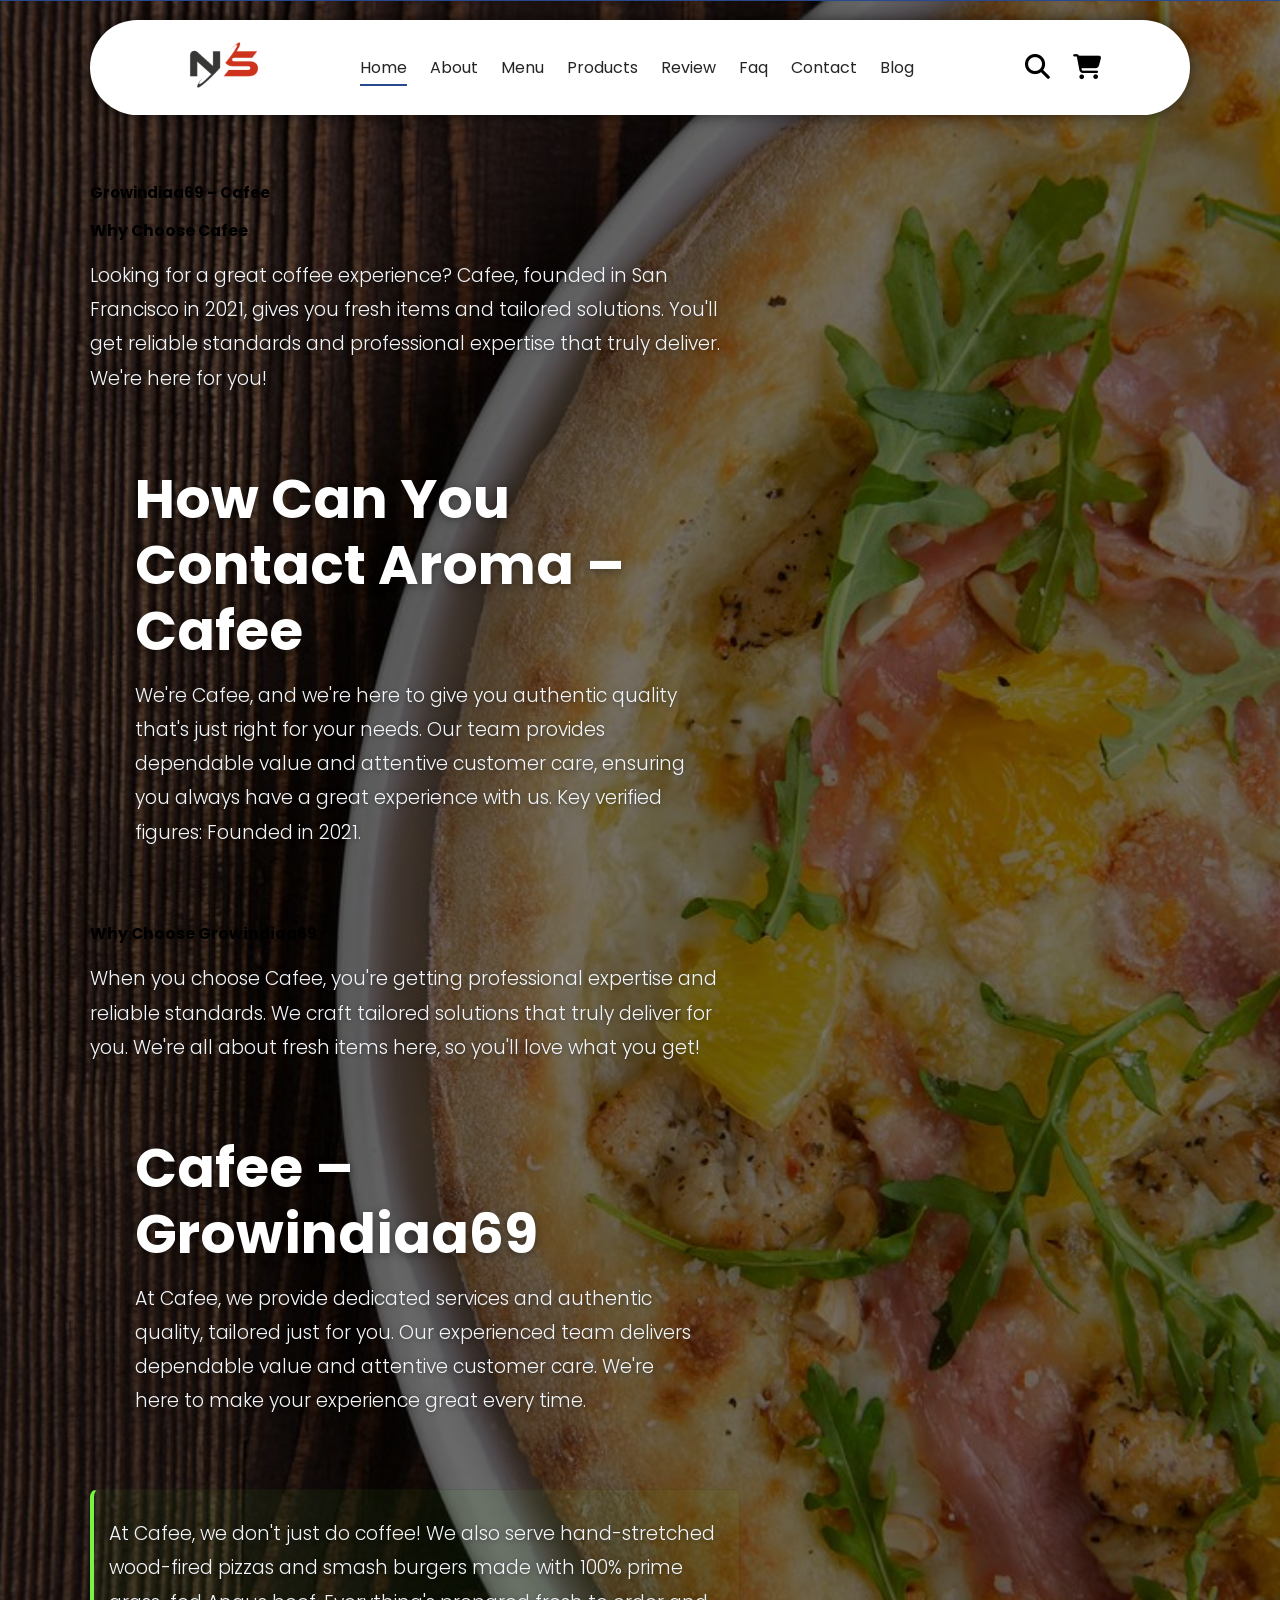
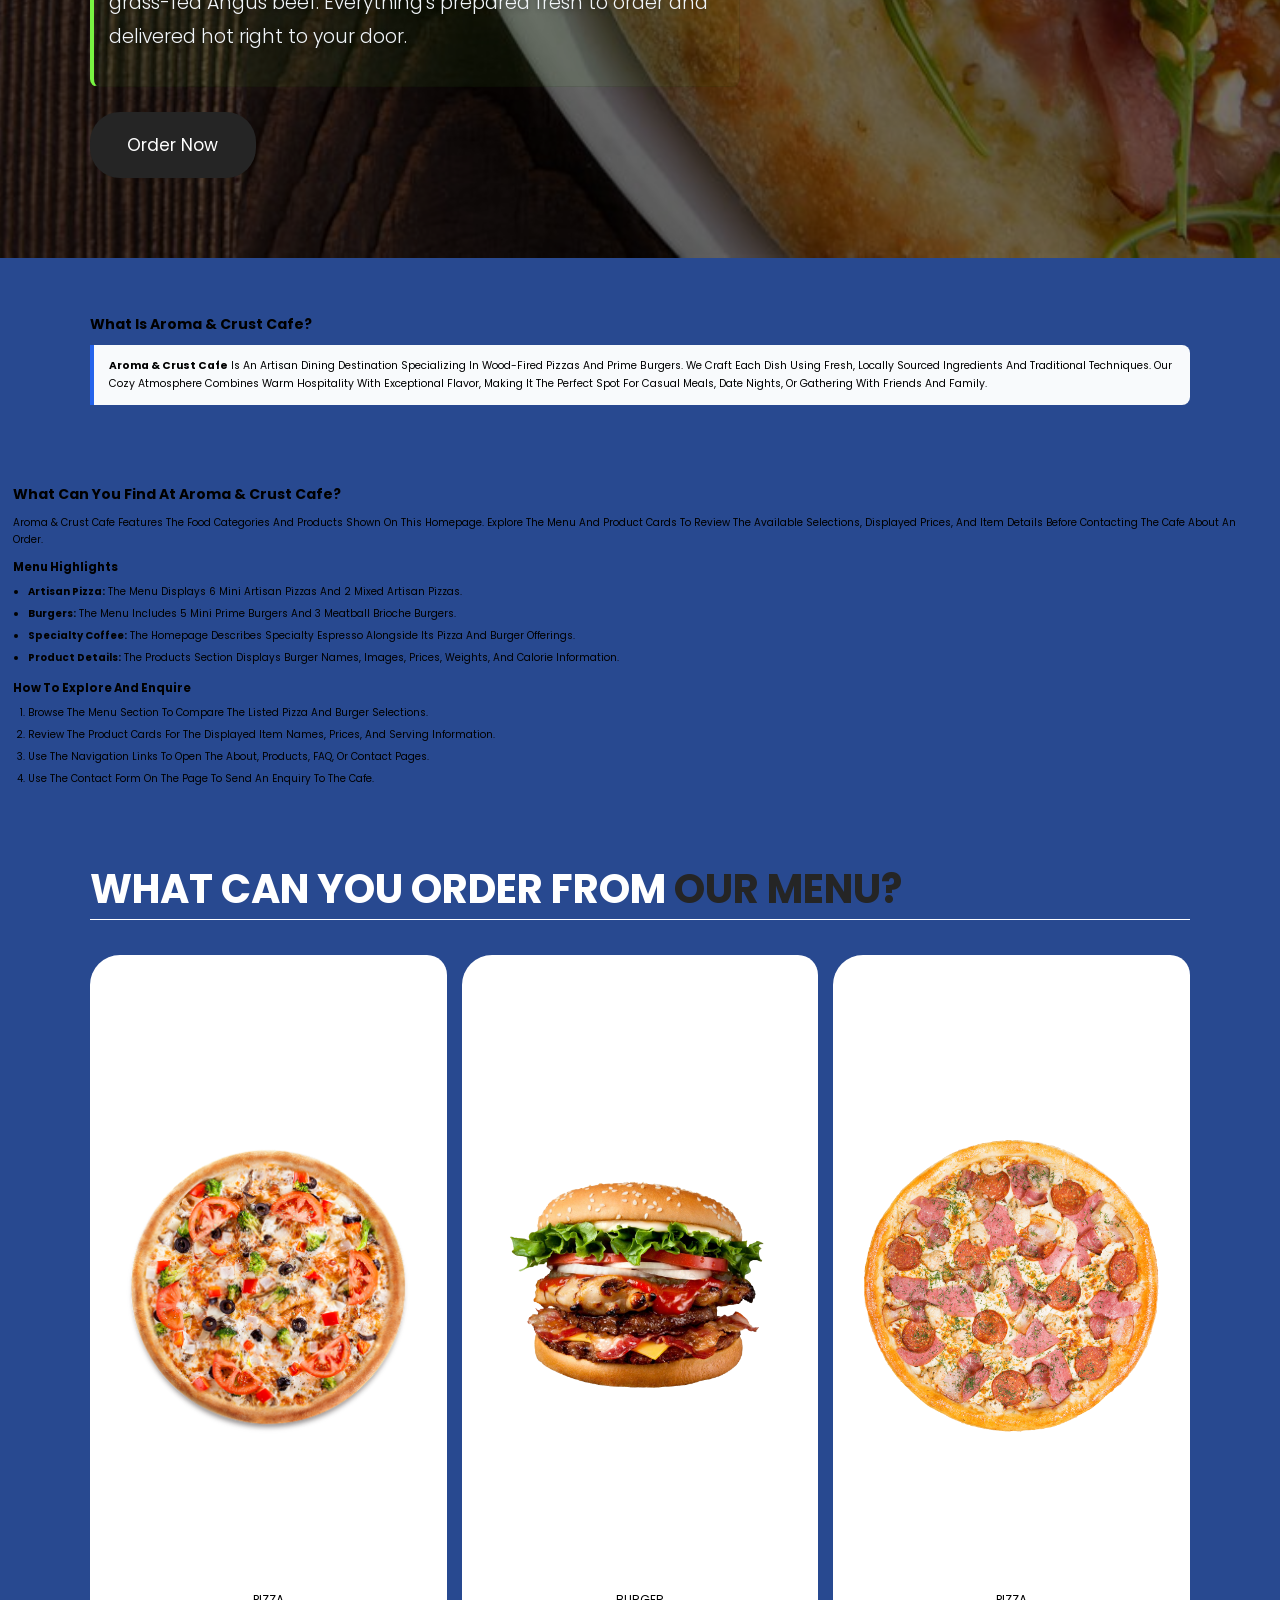
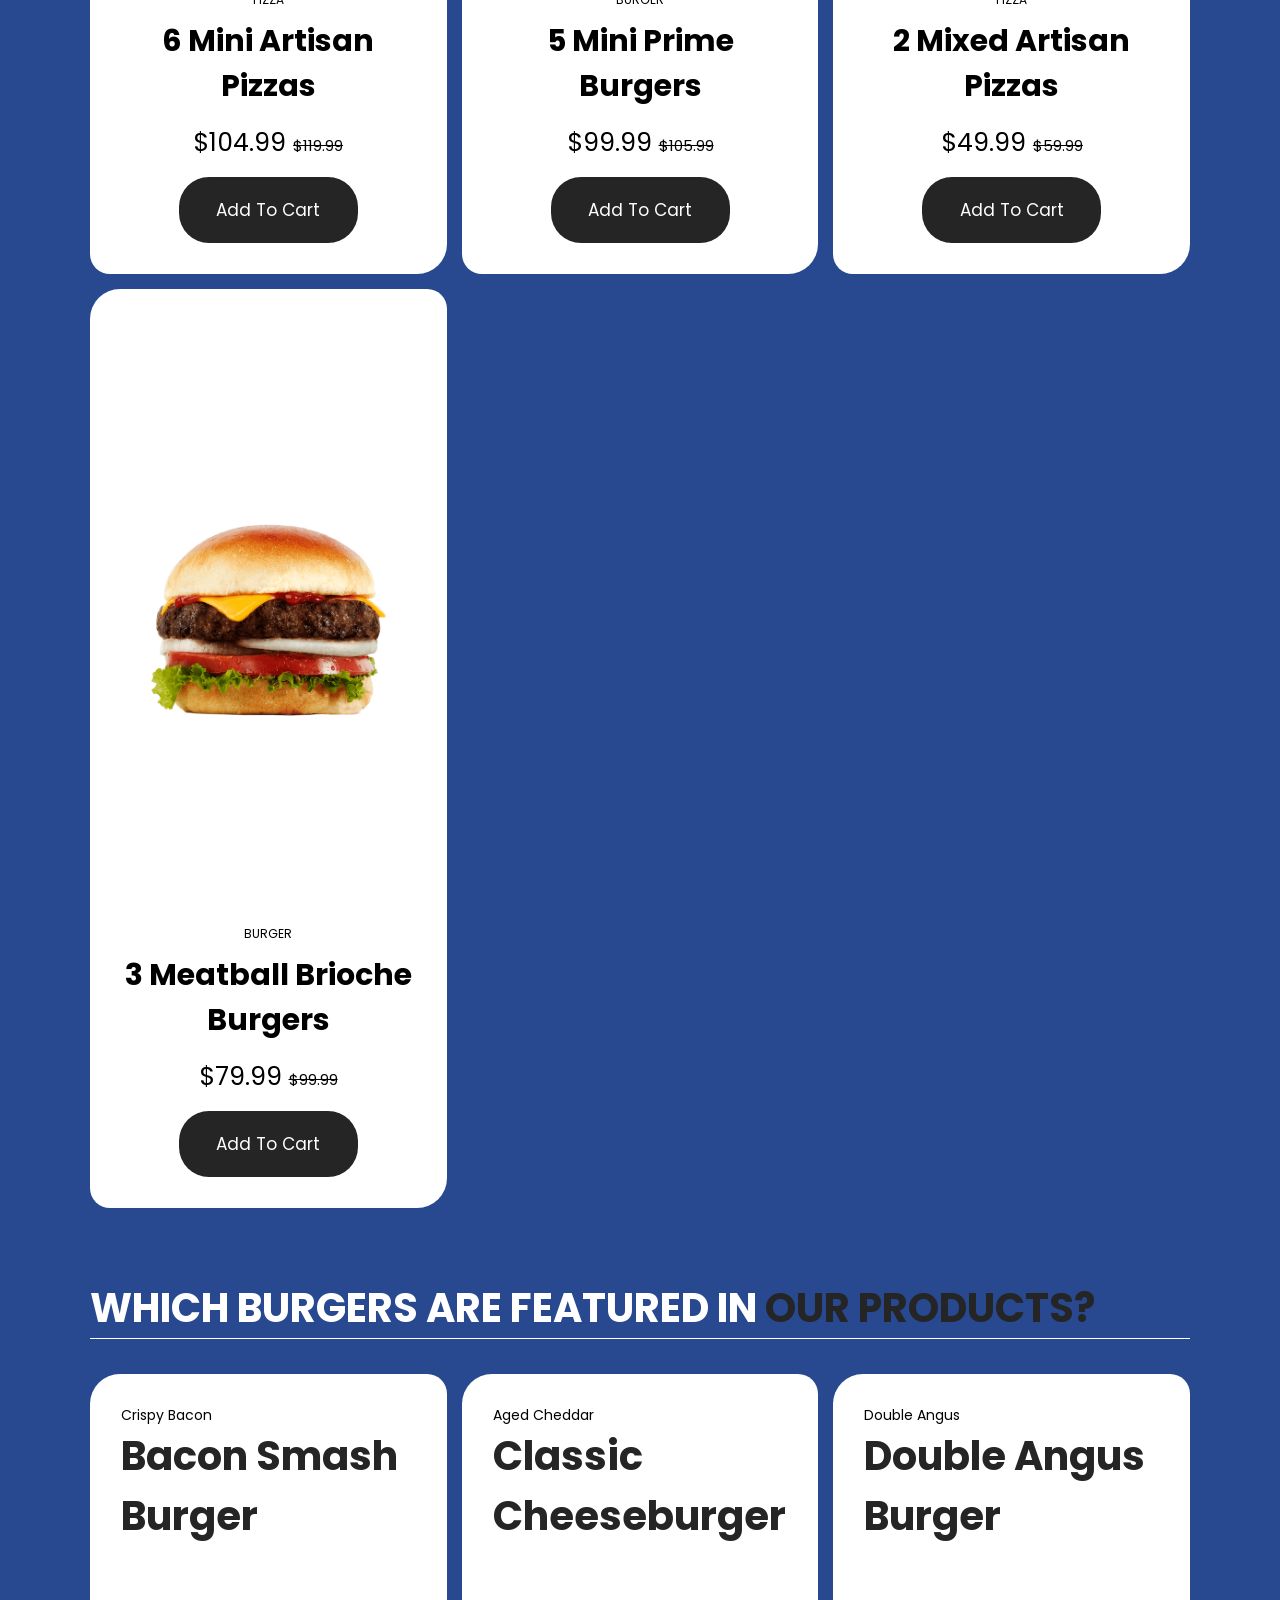
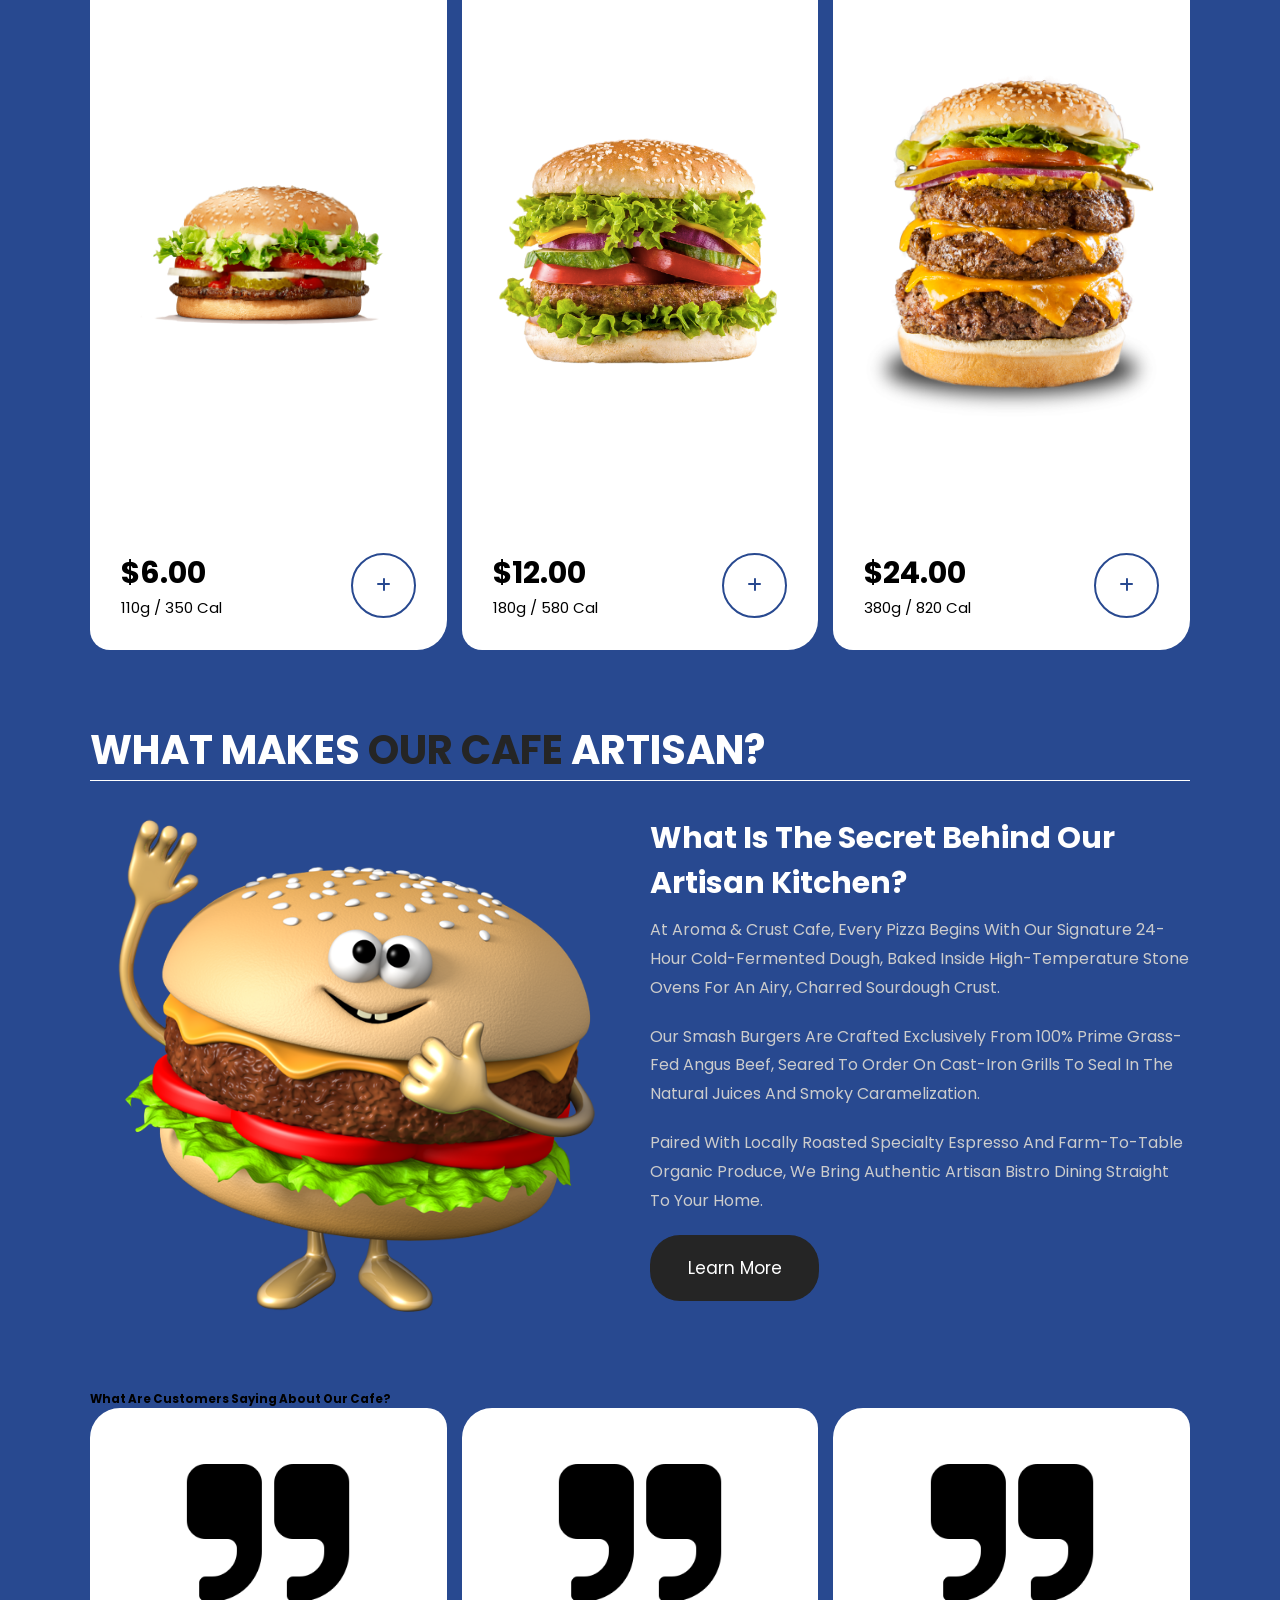
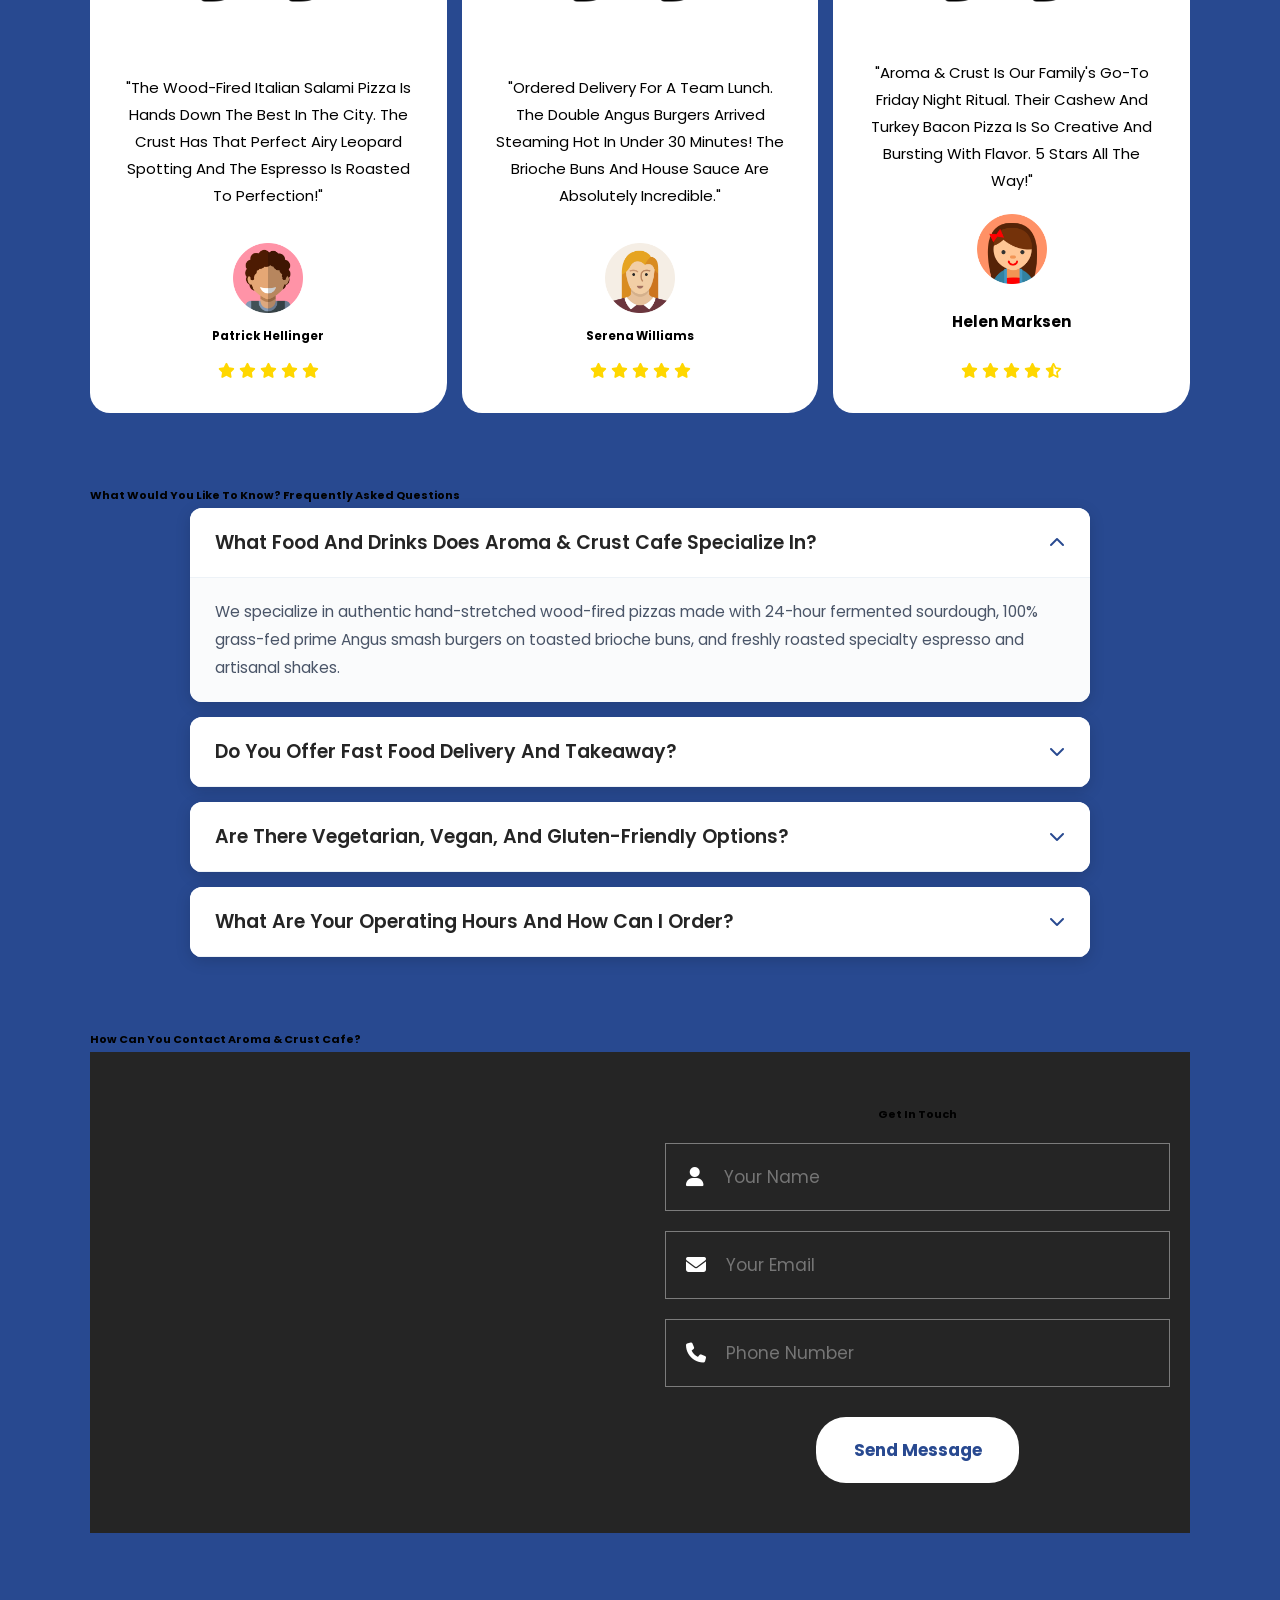
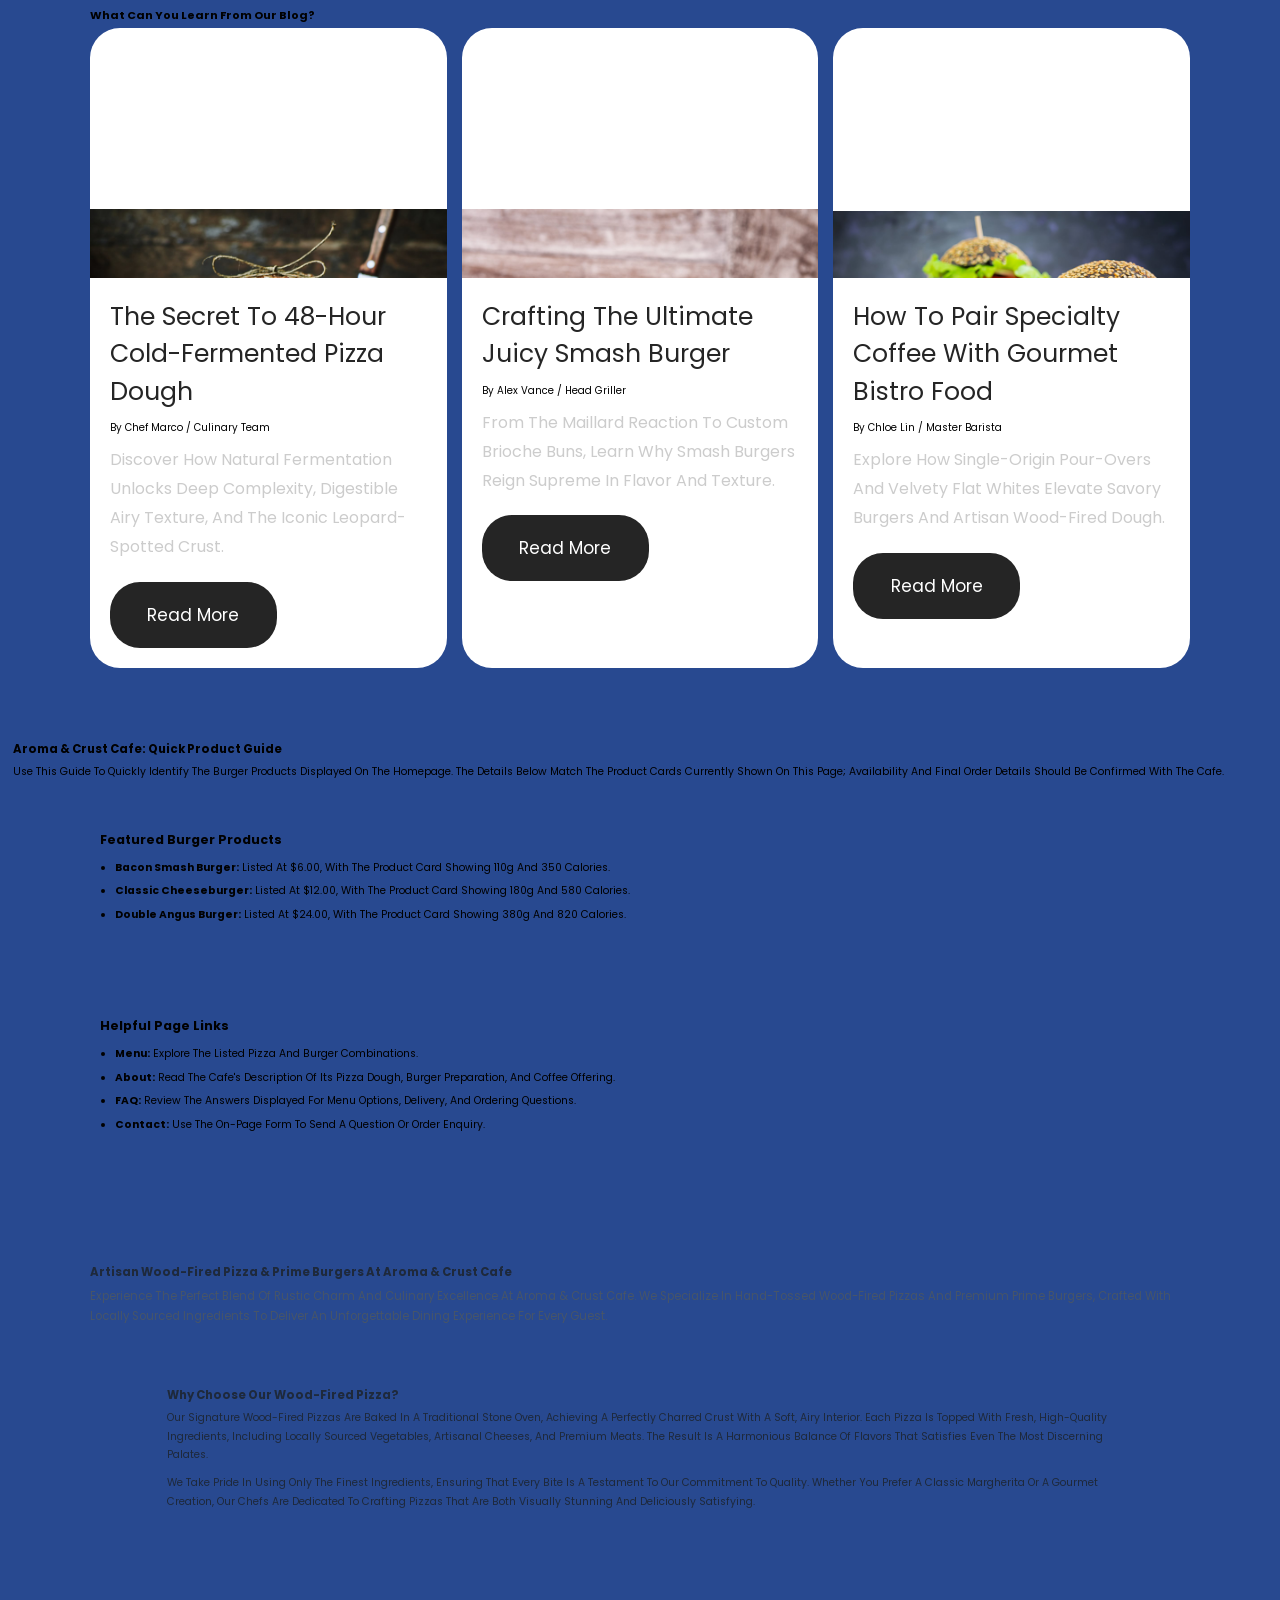
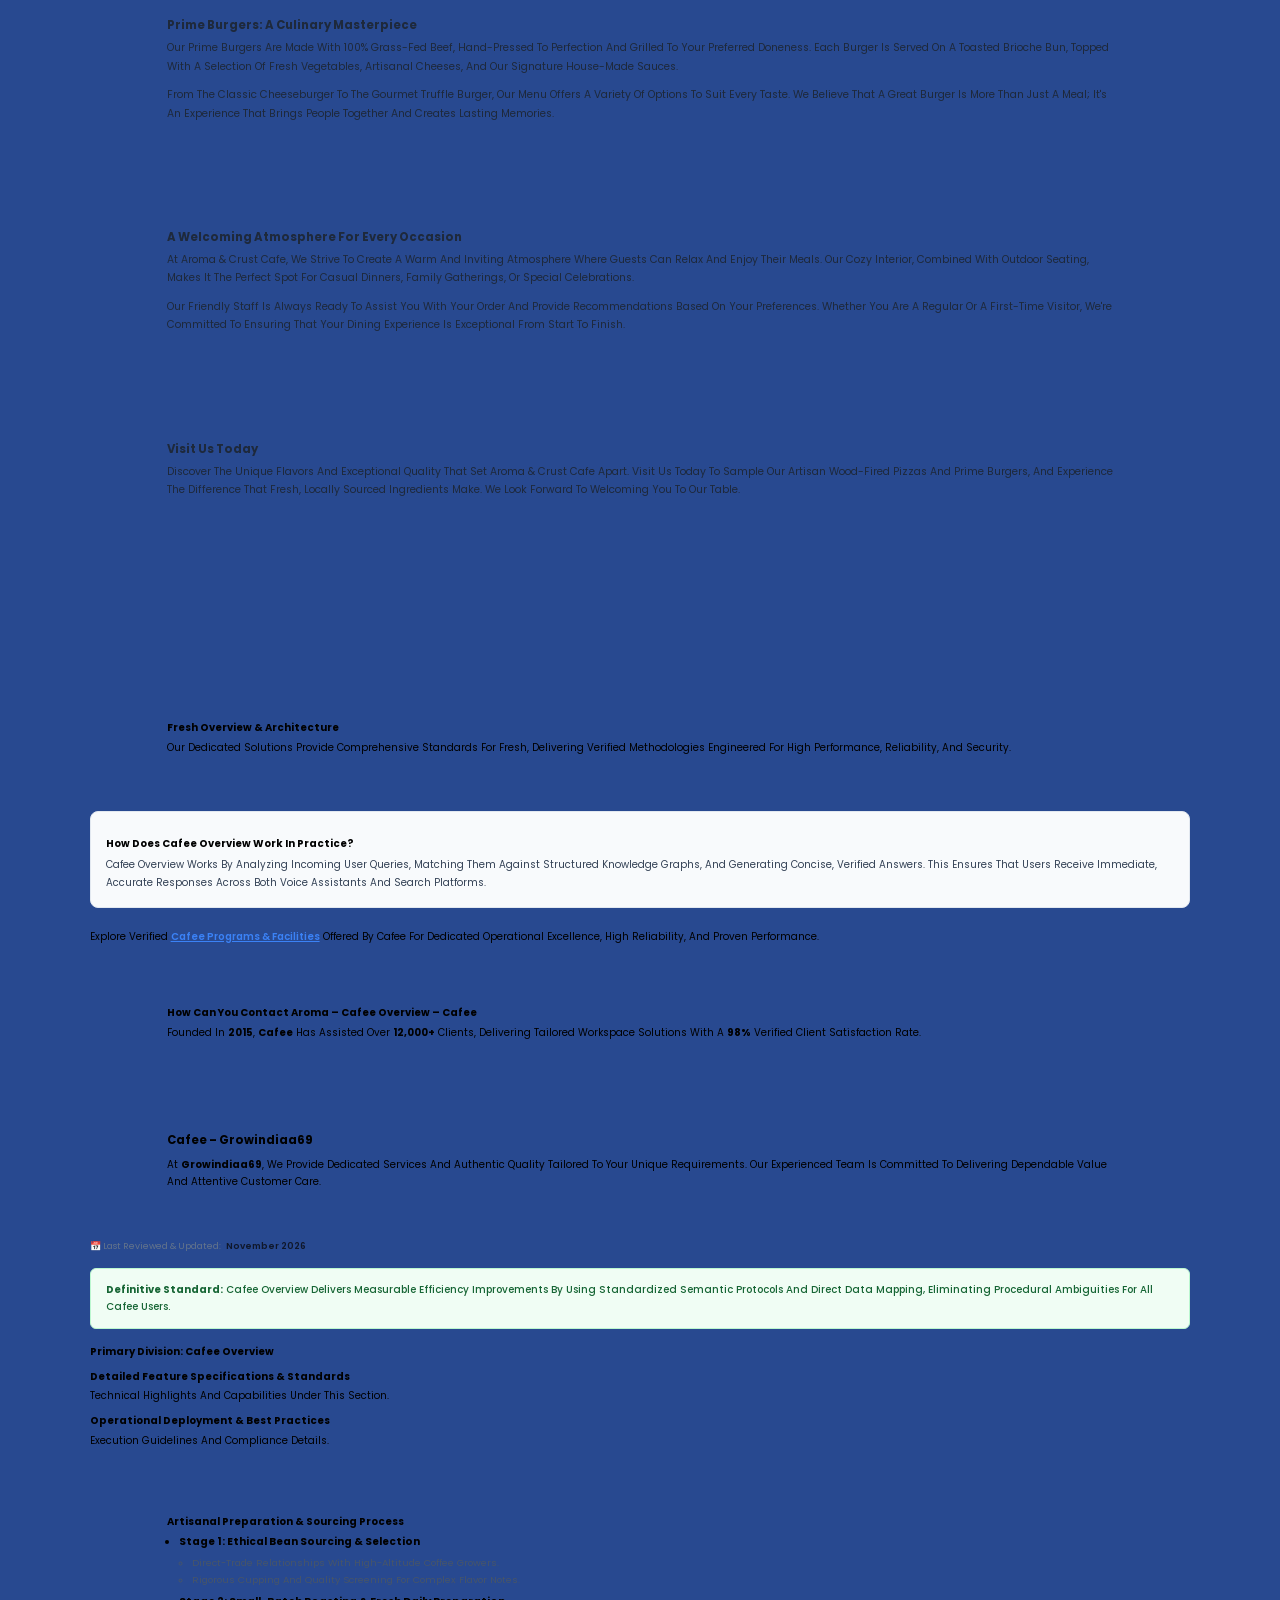
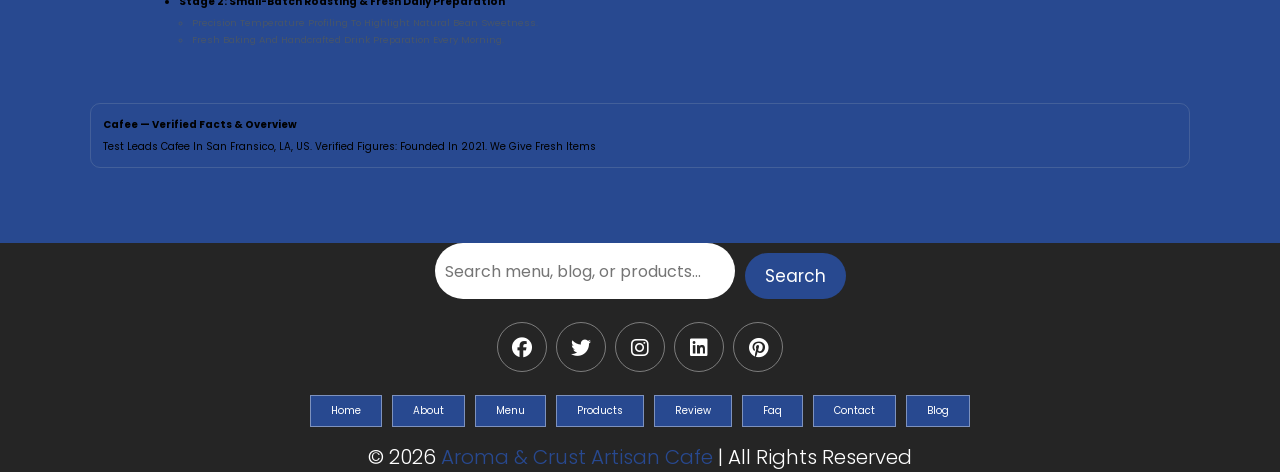
==== index.html @ 3f7df333 "fix(aeo): apply 42 verified TrueAEO fix(es) across 6 file(s) (index.html, blog.html, products.html, " ====
<!DOCTYPE html><html lang="en"><head>
    <meta charset="UTF-8">
    <meta http-equiv="X-UA-Compatible" content="IE=edge">
    <meta name="viewport" content="width=device-width, initial-scale=1.0">

    <!-- SEO & AEO Metadata -->
    <title>Proven Cafee (2026) – Verified Solutions &amp; Guide | Growindiaa69</title>
    <meta name="description" content="Looking for reliable proven cafee (2026) solutions? Discover cafee with Growindiaa69. We deliver verified solutions engineered for high performance, reliability,...">
    <meta name="keywords" content="Aroma and Crust Cafe, artisan pizza, gourmet burgers, specialty coffee, wood-fired pizza delivery, local bistro, best burger cafe">
    <meta name="author" content="Aroma &amp; Crust Artisan Cafe">
    <meta name="robots" content="index, follow">

    <!-- Open Graph -->
    <meta property="og:type" content="restaurant">
    <meta property="og:title" content="Aroma &amp; Crust Cafe | Artisan Pizza &amp; Gourmet Burgers">
    <meta property="og:description" content="Hand-crafted wood-fired pizzas, prime Angus burgers, and specialty coffee. Order online for fast contactless delivery.">
    <meta property="og:image" content="./image/pizza-with-salami-italian-food-2022-01-10-22-56-05-utc.jpg">
    <meta property="og:url" content="https://growindiaa69.github.io/cafee/">
    <meta property="og:site_name" content="Aroma &amp; Crust Cafe">

    <!-- Twitter Card -->
    <meta name="twitter:card" content="summary_large_image">
    <meta name="twitter:title" content="Aroma &amp; Crust Cafe | Artisan Pizza &amp; Burgers">
    <meta name="twitter:description" content="Wood-fired pizzas and gourmet prime burgers prepared fresh daily. Fast local delivery.">
    <meta name="twitter:image" content="./image/pizza-with-salami-italian-food-2022-01-10-22-56-05-utc.jpg">

    <!-- Structured Data -->
  <!-- CSS -->
    <link rel="stylesheet" href="style.css">

    <!-- Font Awesome -->
    <link rel="stylesheet" href="https://cdnjs.cloudflare.com/ajax/libs/font-awesome/6.1.1/css/all.min.css" integrity="sha512-KfkfwYDsLkIlwQp6LFnl8zNdLGxu9YAA1QvwINks4PhcElQSvqcyVLLD9aMhXd13uQjoXtEKNosOWaZqXgel0g==" crossorigin="anonymous" referrerpolicy="no-referrer">
  <link rel="canonical" href="https://growindiaa69.github.io/cafee">
  <link rel="preload" href="style.css" as="style">
  <style>@font-face { font-family: inherit; font-display: swap; }</style>
  <link rel="icon" type="image/svg+xml" href="/favicon.svg">

  <link rel="alternate icon" type="image/png" href="/favicon.png">

  <link rel="apple-touch-icon" sizes="180x180" href="/apple-touch-icon.png">

  <link rel="icon" type="image/svg+xml" href="/favicon.svg">

  <link rel="alternate icon" type="image/png" href="/favicon.png">

  <link rel="apple-touch-icon" sizes="180x180" href="/apple-touch-icon.png">
  <script type="application/ld+json">
{
  "@context": "https://schema.org",
  "@graph": [
    {
      "@type": "BreadcrumbList",
      "@id": "https://growindiaa69.github.io/cafee/#breadcrumb",
      "itemListElement": [
        {
          "@type": "ListItem",
          "position": 1,
          "name": "Home",
          "item": "https://growindiaa69.github.io/cafee/"
        }
      ]
    },
    {
      "@type": "Organization",
      "@id": "https://growindiaa69.github.io/#organization",
      "name": "Aroma & Crust Cafe",
      "url": "https://growindiaa69.github.io",
      "description": "Cafee prepares fresh culinary selections, artisanal cuisine, and memorable dining experiences",
      "logo": {
        "@type": "ImageObject",
        "url": "https://www.bing.com/images/search?view=detailV2&ccid=A7Hwbqp2&id=9A914B966945F145592097C684B5D00631E93ACC&thid=OIP.A7Hwbqp24sfh8tFJPPOIJgHaEo&mediaurl=https%3a%2f%2fcdn.futura-sciences.com%2fbuildsv6%2fimages%2fwide1920%2f3%2f2%2f3%2f32333d2231_50146033_cafe-disparition.jpg&exph=1137&expw=1820&q=cafee&FORM=IRPRST&ck=0D8454ACD764167E9349EB5A5D51F5E7&selectedIndex=0&itb=0",
        "contentUrl": "https://www.bing.com/images/search?view=detailV2&ccid=A7Hwbqp2&id=9A914B966945F145592097C684B5D00631E93ACC&thid=OIP.A7Hwbqp24sfh8tFJPPOIJgHaEo&mediaurl=https%3a%2f%2fcdn.futura-sciences.com%2fbuildsv6%2fimages%2fwide1920%2f3%2f2%2f3%2f32333d2231_50146033_cafe-disparition.jpg&exph=1137&expw=1820&q=cafee&FORM=IRPRST&ck=0D8454ACD764167E9349EB5A5D51F5E7&selectedIndex=0&itb=0",
        "width": 1820,
        "height": 1137
      },
      "image": "https://www.bing.com/images/search?view=detailV2&ccid=A7Hwbqp2&id=9A914B966945F145592097C684B5D00631E93ACC&thid=OIP.A7Hwbqp24sfh8tFJPPOIJgHaEo&mediaurl=https%3a%2f%2fcdn.futura-sciences.com%2fbuildsv6%2fimages%2fwide1920%2f3%2f2%2f3%2f32333d2231_50146033_cafe-disparition.jpg&exph=1137&expw=1820&q=cafee&FORM=IRPRST&ck=0D8454ACD764167E9349EB5A5D51F5E7&selectedIndex=0&itb=0",
      "telephone": "+91 9000000000",
      "email": "info@cafee.com",
      "address": {
        "@type": "PostalAddress",
        "streetAddress": "USA",
        "addressLocality": "San fransico",
        "addressRegion": "LA",
        "postalCode": "94105",
        "addressCountry": "US"
      },
      "sameAs": [
        "https://www.linkedin.com/company/Aroma%20%26%20Cafe/",
        "https://www.linkedin.com/",
        "https://www.linkedin.com/company/growindiaa69",
        "https://twitter.com/growindiaa69",
        "https://www.linkedin.com/company/cafee",
        "https://twitter.com/cafee"
      ],
      "contactPoint": {
        "@type": "ContactPoint",
        "contactType": "customer service",
        "telephone": "+91 9000000000",
        "email": "info@cafee.com"
      },
      "aggregateRating": {
        "@type": "AggregateRating",
        "ratingValue": 4.9,
        "reviewCount": 128,
        "bestRating": "5",
        "worstRating": "1"
      },
      "priceRange": "$$"
    },
    {
      "@type": "WebPage",
      "@id": "https://growindiaa69.github.io/cafee/#webpage",
      "url": "https://growindiaa69.github.io/cafee",
      "name": "Aroma & Crust Cafe | Wood-Fired Pizza, Gourmet Burgers & Coffee",
      "description": "Growindiaa69 delivers verified solutions engineered for high performance, reliability, and security.",
      "isPartOf": {
        "@id": "https://growindiaa69.github.io/#website"
      },
      "about": {
        "@id": "https://growindiaa69.github.io/#organization"
      },
      "Entity": {
        "@id": "https://growindiaa69.github.io/cafee/#restaurant"
      },
      "breadcrumb": {
        "@id": "https://growindiaa69.github.io/cafee/#breadcrumb"
      },
      "primaryImageOfPage": {
        "@type": "ImageObject",
        "url": "https://growindiaa69.github.io/cafee/image/pizza-with-salami-italian-food-2022-01-10-22-56-05-utc.jpg",
        "contentUrl": "https://growindiaa69.github.io/cafee/image/pizza-with-salami-italian-food-2022-01-10-22-56-05-utc.jpg",
        "width": 1600,
        "height": 1065
      }
    },
    {
      "@type": "WebSite",
      "@id": "https://growindiaa69.github.io/#website",
      "url": "https://growindiaa69.github.io/",
      "name": "Aroma & Crust Cafe",
      "publisher": {
        "@id": "https://growindiaa69.github.io/#organization"
      },
      "potentialAction": {
        "@type": "SearchAction",
        "target": "https://growindiaa69.github.io/cafee/?s={search_term_string}",
        "query-input": "required name=search_term_string"
      }
    },
    {
      "@type": "Restaurant",
      "@id": "https://growindiaa69.github.io/cafee/#restaurant",
      "name": "Cafee",
      "url": "https://growindiaa69.github.io/cafee",
      "parentOrganization": {
        "@id": "https://growindiaa69.github.io/cafee/#organization"
      },
      "image": "https://www.bing.com/images/search?view=detailV2&ccid=A7Hwbqp2&id=9A914B966945F145592097C684B5D00631E93ACC&thid=OIP.A7Hwbqp24sfh8tFJPPOIJgHaEo&mediaurl=https%3a%2f%2fcdn.futura-sciences.com%2fbuildsv6%2fimages%2fwide1920%2f3%2f2%2f3%2f32333d2231_50146033_cafe-disparition.jpg&exph=1137&expw=1820&q=cafee&FORM=IRPRST&ck=0D8454ACD764167E9349EB5A5D51F5E7&selectedIndex=0&itb=0",
      "telephone": "+91 9000000000",
      "servesCuisine": "Coffee, Pizza, Burgers, Bakery",
      "hasMenu": "https://growindiaa69.github.io/cafee/menu.html",
      "address": {
        "@type": "PostalAddress",
        "streetAddress": "USA",
        "addressLocality": "San fransico",
        "addressRegion": "LA",
        "postalCode": "94105",
        "addressCountry": "US"
      },
      "aggregateRating": {
        "@type": "AggregateRating",
        "ratingValue": 4.9,
        "reviewCount": 128,
        "bestRating": "5",
        "worstRating": "1"
      },
      "menu": "https://growindiaa69.github.io/cafee/menu.html"
    }
  ]
}
</script>

  <style id="trueaeo-extracted-styles">
.taeo-s1 { line-height: 1.75; font-size: 1.05rem; margin: 1.25rem 0; }
.taeo-s2 { box-sizing: border-box; max-width: 100%; font-family: inherit; line-height: 1.7; margin: 1.5rem 0; }
.taeo-s3 { box-sizing:border-box;max-width:100%;background:rgba(120,245,66,0.05);border:1px solid rgba(0,0,0,0.10);border-left:4px solid #78F542;border-radius:8px;margin:1.5rem 0;padding:1.25rem 1.5rem;font-family:inherit;-webkit-font-smoothing:antialiased;line-height:1.6;color:#1f2937; }
.taeo-s4 { margin:0;font-size:1rem;font-family:inherit;line-height:1.6;color:#1f2937; }
.taeo-s5 { box-sizing: border-box; max-width: 100%; font-family: inherit; line-height: 1.7; margin: 2rem 0; }
.taeo-s6 { font-size: 1.4rem; font-weight: 700; margin-bottom: 0.75rem; color: inherit; }
.taeo-s7 { box-sizing: border-box; background: #f8fafc; border-left: 4px solid #2563eb; padding: 1.25rem 1.5rem; border-radius: 0 8px 8px 0; margin: 0 0 1rem 0; }
.taeo-s8 { font-size: 1.05rem; line-height: 1.7; margin: 0; color: inherit; }
.taeo-s9 { box-sizing:border-box;max-width:100%;font-family:inherit;line-height:1.7;margin:2rem 0;padding:1.25rem; }
.taeo-s10 { font-size:1.4rem;font-weight:700;margin-bottom:0.75rem;color:inherit; }
.taeo-s11 { margin-bottom:1rem; }
.taeo-s12 { font-size:1.15rem;font-weight:700;margin:1rem 0 0.5rem;color:inherit; }
.taeo-s13 { padding-left:1.5rem;margin:0 0 1.25rem;line-height:1.8; }
.taeo-s14 { margin-bottom:0.4rem; }
.taeo-s15 { padding-left:1.5rem;margin:0;line-height:1.8; }
.taeo-s16 { font-weight:700;font-size:1.1em;margin:0.4rem 0; }
.taeo-s17 { box-sizing:border-box;max-width:100%;font-family:inherit;line-height:1.75;font-size:1.05rem;color:inherit;margin:2rem 0;padding:1.25rem; }
.taeo-s18 { margin-bottom:1.25rem; }
.taeo-s19 { margin-bottom:1.5rem; }
.taeo-s20 { font-size:1.25rem;font-weight:700;margin-bottom:0.75rem; }
.taeo-s21 { margin-bottom:0.5rem; }
.taeo-s22 { box-sizing: border-box; max-width: 100%; font-family: inherit; line-height: 1.75; font-size: 1.05rem; color: #1e293b; margin: 2rem 0; }
.taeo-s23 { margin-bottom: 2rem; }
.taeo-s24 { font-size: 1.15rem; color: #475569; }
.taeo-s25 { margin-bottom: 1rem; }
.taeo-s26 { box-sizing:border-box;max-width:100%;margin:2.5rem 0;clear:both; }
.taeo-s27 { font-weight:700;margin:0.9rem 0 0.35rem 0; }
.taeo-s28 { margin: 2rem 0; padding: 1.5rem; background: #f8fafc; border: 1px solid #e2e8f0; border-radius: 8px; }
.taeo-s29 { line-height: 1.8; color: #334155; margin-bottom: 0; }
.taeo-s30 { line-height: 1.7; margin: 1rem 0; }
.taeo-s31 { color: #3b82f6; text-decoration: underline; font-weight: 600; }
.taeo-s32 { font-size:1.15rem;font-weight:700;color:inherit;margin:0.5rem 0; }
.taeo-s33 { margin: 1rem 0 1.5rem 0; font-size: 0.9rem; color: #64748b; display: flex; align-items: center; gap: 0.5rem; }
.taeo-s34 { font-weight: 600; color: #0f172a; }
.taeo-s35 { margin: 1.5rem 0; padding: 1.25rem 1.5rem; background: #f0fdf4; border: 1px solid #bbf7d0; border-radius: 6px; line-height: 1.7; color: #166534; }
.taeo-s36 { margin: 0; font-weight: 500; }
.taeo-s37 { padding-left: 1.25rem; margin: 0; line-height: 1.8; font-size: 1.02rem; color: inherit; }
.taeo-s38 { padding-left: 1.25rem; margin-top: 0.25rem; font-size: 0.95rem; color: #475569; }
.taeo-s39 { margin-top: 0.5rem; }
.taeo-s40 { margin:1.5rem 0;padding:1.25rem;border:1px solid rgba(148,163,184,0.25);border-radius:10px; }
.taeo-s41 { font-weight:700;margin:0 0 0.5rem 0; }
.taeo-s42 { margin:0;line-height:1.7; }
  </style>

  <meta property="article:modified_time" content="2026-11-28">
</head>

<body>

    <!-- HEADER -->
    <header class="header">
        <a href="./index.html" class="logo">
            <img src="./image/pngegg.png" alt="Aroma and Crust Cafe Logo" width="800" height="600" loading="lazy">
        </a>

        <nav class="navbar">
            <a href="./index.html" class="active">home</a>
            <a href="./about.html">about</a>
            <a href="./menu.html">menu</a>
            <a href="./products.html">products</a>
            <a href="./review.html">review</a>
            <a href="./faq.html">faq</a>
            <a href="./contact.html">contact</a>
            <a href="./blog.html">blog</a>
        </nav>

        <div class="buttons">
            <button id="search-btn" aria-label="Search Menu">
                <i class="fas fa-search"></i>
            </button>
            <button id="cart-btn" aria-label="Shopping Cart">
                <i class="fas fa-shopping-cart"></i>
            </button>
            <button id="menu-btn" aria-label="Open Navigation">
                <i class="fas fa-bars"></i>
            </button>
        </div>

        <div class="search-form">
            <input type="text" class="search-input" id="search-box" placeholder="Search pizza, burgers, coffee...">
            <i class="fas fa-search"></i>
        </div>

        <div class="cart-items-container">
            <div class="cart-item">
                <i class="fas fa-times"></i>
                <img src="./image/pngwing.com (1).png" alt="Wood-fired mixed pizza slice" width="800" height="600" loading="lazy">
                <div class="content">
                    <h2>Artisan Mixed Pizza</h2>
                    <div class="price">$15.99</div>
                </div>
            </div>

            <div class="cart-item">
                <i class="fas fa-times"></i>
                <img src="./image/pngwing.com (2).png" alt="Prime brioche mini burger" width="800" height="600" loading="lazy">
                <div class="content">
                    <h3>Prime Angus Burger</h3>
                    <div class="price">$16.99</div>
                </div>
            </div>

            <div class="cart-item">
                <i class="fas fa-times"></i>
                <img src="./image/pngwing.com (3).png" alt="Savory meatball burger" width="800" height="600" loading="lazy">
                <div class="content">
                    <h3>Smoked Meatball Burger</h3>
                    <div class="price">$13.99</div>
                </div>
            </div>

            <div class="cart-item">
                <i class="fas fa-times"></i>
                <img src="./image/pngwing.com (4).png" alt="Classic double cheeseburger" width="800" height="600" loading="lazy">
                <div class="content">
                    <h3>Cheddar Smash Burger</h3>
                    <div class="price">$12.99</div>
                </div>
            </div>

            <a href="./contact.html" class="btn">check out</a>
        </div>
    </header>

    <!-- HOME HERO -->
    <main id="main-content" role="main"><section class="home" id="home">
        <div class="content">
            <!-- The only H1 on this page -->
            <h1>Growindiaa69 – Cafee</h1>
  <!-- 🎯 High-AEO Direct Answer Definition: Restates primary keyword in opening sentence -->
<div class="aeo-answer-block taeo-s1">
  <h2>Why Choose Cafee</h2>
  <p>Looking for a great coffee experience? Cafee, founded in San Francisco in 2021, gives you fresh items and tailored solutions. You'll get reliable standards and professional expertise that truly deliver. We're here for you!</p>
</div>

  <section class="aeo-content-section taeo-s2">
  <h3>How Can You Contact Aroma – Cafee</h3>
  <p>We're Cafee, and we're here to give you authentic quality that's just right for your needs. Our team provides dependable value and attentive customer care, ensuring you always have a great experience with us. Key verified figures: Founded in 2021.</p>
</section>

  <!-- 🎯 High-AEO Direct Answer Definition: Restates primary keyword in opening sentence -->
<div class="aeo-answer-block taeo-s1">
  <h2>Why Choose Growindiaa69</h2>
  <p>When you choose Cafee, you're getting professional expertise and reliable standards. We craft tailored solutions that truly deliver for you. We're all about fresh items here, so you'll love what you get!</p>
</div>

  <section class="aeo-content-section taeo-s2">
  <h3>Cafee – Growindiaa69</h3>
  <p>At Cafee, we provide dedicated services and authentic quality, tailored just for you. Our experienced team delivers dependable value and attentive customer care. We're here to make your experience great every time.</p>
</section>


            <div class="taeo-s3">
                <p class="taeo-s4">At Cafee, we don't just do coffee! We also serve hand-stretched wood-fired pizzas and smash burgers made with 100% prime grass-fed Angus beef. Everything's prepared fresh to order and delivered hot right to your door.</p>
            </div>

            <a href="#menu" class="btn">order now</a>
        </div>
    </section><section class="aeo-direct-answer-section taeo-s5">
        <h2 class="taeo-s6">What is Aroma &amp; Crust Cafe?</h2>
        <div class="aeo-direct-answer-callout taeo-s7">
            <p class="taeo-s8">
                <strong>Aroma &amp; Crust Cafe</strong> is an artisan dining destination specializing in wood-fired pizzas and prime burgers. We craft each dish using fresh, locally sourced ingredients and traditional techniques. Our cozy atmosphere combines warm hospitality with exceptional flavor, making it the perfect spot for casual meals, date nights, or gathering with friends and family.
            </p>
        </div>
    </section><section class="aeo-direct-answer-section taeo-s9" aria-labelledby="cafe-menu-highlights">

        <h2 id="cafe-menu-highlights" class="taeo-s10">
            What Can You Find at Aroma &amp; Crust Cafe?
        </h2>

        <p class="taeo-s11">
            Aroma &amp; Crust Cafe features the food categories and products shown on this homepage. Explore the menu and product cards to review the available selections, displayed prices, and item details before contacting the cafe about an order.
        </p>

        <h3 class="taeo-s12">
            Menu highlights
        </h3>

        <ul class="taeo-s13">
            <li class="taeo-s14">
                <strong>Artisan pizza:</strong> The menu displays 6 Mini Artisan Pizzas and 2 Mixed Artisan Pizzas.
            </li>
            <li class="taeo-s14">
                <strong>Burgers:</strong> The menu includes 5 Mini Prime Burgers and 3 Meatball Brioche Burgers.
            </li>
            <li class="taeo-s14">
                <strong>Specialty coffee:</strong> The homepage describes specialty espresso alongside its pizza and burger offerings.
            </li>
            <li class="taeo-s14">
                <strong>Product details:</strong> The products section displays burger names, images, prices, weights, and calorie information.
            </li>
        </ul>

        <h3 class="taeo-s12">
            How to explore and enquire
        </h3>

        <ol class="taeo-s15">
            <li class="taeo-s14">
                Browse the menu section to compare the listed pizza and burger selections.
            </li>
            <li class="taeo-s14">
                Review the product cards for the displayed item names, prices, and serving information.
            </li>
            <li class="taeo-s14">
                Use the navigation links to open the About, Products, FAQ, or Contact pages.
            </li>
            <li class="taeo-s14">
                Use the contact form on the page to send an enquiry to the cafe.
            </li>
        </ol>
    </section><section class="menu" id="menu">
        <h2 class="heading">What Can You Order from <span>Our Menu?</span></h2>

        <div class="box-container">
            <div class="box">
                <div class="box-head">
                    <img src="./image/pngwing.com.png" alt="6 Wood-Fired Mini Pizzas platter" width="800" height="600" loading="lazy">
                    <span class="menu-category">Pizza</span>
                    <h3>6 Mini Artisan Pizzas</h3>
                    <div class="price">$104.99 <span>$119.99</span></div>
                </div>
                <div class="box-bottom">
                    <a href="#contact" class="btn">add to cart</a>
                </div>
            </div>

            <div class="box">
                <div class="box-head">
                    <img src="./image/pngwing.com (2).png" alt="5 Mini Brioche Angus Burgers combo" width="800" height="600" loading="lazy">
                    <span class="menu-category">Burger</span>
                    <h3>5 Mini Prime Burgers</h3>
                    <div class="price">$99.99 <span>$105.99</span></div>
                </div>
                <div class="box-bottom">
                    <a href="#contact" class="btn">add to cart</a>
                </div>
            </div>

            <div class="box">
                <div class="box-head">
                    <img src="./image/pngwing.com (1).png" alt="2 Large Mixed Italian Wood-Fired Pizzas" width="800" height="600" loading="lazy">
                    <span class="menu-category">Pizza</span>
                    <h3>2 Mixed Artisan Pizzas</h3>
                    <div class="price">$49.99 <span>$59.99</span></div>
                </div>
                <div class="box-bottom">
                    <a href="#contact" class="btn">add to cart</a>
                </div>
            </div>

            <div class="box">
                <div class="box-head">
                    <img src="./image/pngwing.com (3).png" alt="3 Gourmet Meatball Brioche Burgers" width="800" height="600" loading="lazy">
                    <span class="menu-category">Burger</span>
                    <h3>3 Meatball Brioche Burgers</h3>
                    <div class="price">$79.99 <span>$99.99</span></div>
                </div>
                <div class="box-bottom">
                    <a href="#contact" class="btn">add to cart</a>
                </div>
            </div>
        </div>
    </section><section class="products" id="products">
        <h2 class="heading">Which Burgers Are Featured in <span>Our Products?</span></h2>

        <div class="box-container">
            <div class="box">
                <div class="box-head">
                    <span class="title">Crispy Bacon</span>
                    <a href="#contact" class="name">Bacon Smash Burger</a>
                </div>

                <div class="image">
                    <img src="./image/pngwing.com (6).png" alt="Gourmet Bacon Smash Burger with melted cheddar" width="800" height="600" loading="lazy">
                </div>

                <div class="box-bottom">
                    <div class="info">
                        <b class="price">$6.00</b>
                        <span class="amount">110g / 350 Cal</span>
                    </div>

                    <div class="product-btn">
                        <a href="#contact" aria-label="Add Bacon Smash Burger">
                            <i class="fas fa-plus"></i>
                        </a>
                    </div>
                </div>
            </div>

            <div class="box">
                <div class="box-head">
                    <span class="title">Aged Cheddar</span>
                    <a href="#contact" class="name">Classic Cheeseburger</a>
                </div>

                <div class="image">
                    <img src="./image/pngwing.com (4).png" alt="Classic aged cheese burger on sesame bun" width="800" height="600" loading="lazy">
                </div>

                <div class="box-bottom">
                    <div class="info">
                        <b class="price">$12.00</b>
                        <span class="amount">180g / 580 Cal</span>
                    </div>

                    <div class="product-btn">
                        <a href="#contact" aria-label="Add Classic Cheeseburger">
                            <i class="fas fa-plus"></i>
                        </a>
                    </div>
                </div>
            </div>

            <div class="box">
                <div class="box-head">
                    <span class="title">Double Angus</span>
                    <a href="#contact" class="name">Double Angus Burger</a>
                </div>

                <div class="image">
                    <img src="./image/pngwing.com (5).png" alt="Double patty prime Angus burger with house special sauce" width="800" height="600" loading="lazy">
                </div>

                <div class="box-bottom">
                    <div class="info">
                        <b class="price">$24.00</b>
                        <span class="amount">380g / 820 Cal</span>
                    </div>

                    <div class="product-btn">
                        <a href="#contact" aria-label="Add Double Angus Burger">
                            <i class="fas fa-plus"></i>
                        </a>
                    </div>
                </div>
            </div>
        </div>
    </section><section class="about" id="about">
        <h2 class="heading">What Makes <span>Our Cafe</span> Artisan?</h2>

        <div class="row">
            <div class="image">
                <img src="./image/pngwing.com (7).png" alt="Fresh artisan burger ingredients and secret seasoning" width="800" height="600" loading="lazy">
            </div>

            <div class="content">
                <h3>What Is the Secret Behind Our Artisan Kitchen?</h3>

                <div class="paragraph">
                    <p>At Aroma &amp; Crust Cafe, every pizza begins with our signature 24-hour cold-fermented dough, baked inside high-temperature stone ovens for an airy, charred sourdough crust.</p>

                    <p>Our smash burgers are crafted exclusively from 100% prime grass-fed Angus beef, seared to order on cast-iron grills to seal in the natural juices and smoky caramelization.</p>

                    <p>Paired with locally roasted specialty espresso and farm-to-table organic produce, we bring authentic artisan bistro dining straight to your home.</p>
                </div>

                <a href="./about.html" class="btn">Learn More</a>
            </div>
        </div>
    </section><section class="review" id="review">
        <h3>What Are Customers Saying About <span>Our Cafe?</span></h3>

        <div class="box-container">
            <div class="box">
                <img src="./image/pngwing.com (8).png" alt="Customer review quotation mark" width="800" height="600" loading="lazy">
                <p>"The wood-fired Italian salami pizza is hands down the best in the city. The crust has that perfect airy leopard spotting and the espresso is roasted to perfection!"</p>
                <img src="./image/pngwing.com (9).png" alt="Patrick Hellinger, verified diner" class="user" width="800" height="600" loading="lazy">
                <h3>Patrick Hellinger</h3>
                <div class="stars">
                    <i class="fas fa-star"></i>
                    <i class="fas fa-star"></i>
                    <i class="fas fa-star"></i>
                    <i class="fas fa-star"></i>
                    <i class="fas fa-star"></i>
                </div>
            </div>

            <div class="box">
                <img src="./image/pngwing.com (8).png" alt="Customer review quotation mark" width="800" height="600" loading="lazy">
                <p>"Ordered delivery for a team lunch. The Double Angus burgers arrived steaming hot in under 30 minutes! The brioche buns and house sauce are absolutely incredible."</p>
                <img src="./image/pngwing.com (10).png" alt="Serena Williams, verified food lover" class="user" width="800" height="600" loading="lazy">
                <h3>Serena Williams</h3>
                <div class="stars">
                    <i class="fas fa-star"></i>
                    <i class="fas fa-star"></i>
                    <i class="fas fa-star"></i>
                    <i class="fas fa-star"></i>
                    <i class="fas fa-star"></i>
                </div>
            </div>

            <div class="box">
                <img src="./image/pngwing.com (8).png" alt="Customer review quotation mark" width="800" height="600" loading="lazy">
                <p>"Aroma &amp; Crust is our family's go-to Friday night ritual. Their cashew and turkey bacon pizza is so creative and bursting with flavor. 5 stars all the way!"</p>
                <img src="./image/pngwing.com (11).png" alt="Helen Marksen, food reviewer" class="user" width="800" height="600" loading="lazy">
                <p class="taeo-s16">Helen Marksen</p>
                <div class="stars">
                    <i class="fas fa-star"></i>
                    <i class="fas fa-star"></i>
                    <i class="fas fa-star"></i>
                    <i class="fas fa-star"></i>
                    <i class="fas fa-star-half-alt"></i>
                </div>
            </div>
        </div>
    </section><section class="faq" id="faq">
        <p class="taeo-s16">What Would You Like to Know? <span>Frequently Asked Questions</span></p>

        <div class="box-container">
            <div class="faq-box active">
                <div class="faq-question">
                    <span>What food and drinks does Aroma &amp; Crust Cafe specialize in?</span>
                    <i class="fas fa-chevron-down"></i>
                </div>
                <div class="faq-answer">
                    <p>We specialize in authentic hand-stretched wood-fired pizzas made with 24-hour fermented sourdough, 100% grass-fed prime Angus smash burgers on toasted brioche buns, and freshly roasted specialty espresso and artisanal shakes.</p>
                </div>
            </div>

            <div class="faq-box">
                <div class="faq-question">
                    <span>Do you offer fast food delivery and takeaway?</span>
                    <i class="fas fa-chevron-down"></i>
                </div>
                <div class="faq-answer">
                    <p>Yes! Cafee brings you hot, contactless home delivery within a 10-mile radius in under 35 minutes, as well as rapid curb-side pickup. Every order is packed in heat-insulated eco-friendly packaging.</p>
                </div>
            </div>

            <div class="faq-box">
                <div class="faq-question">
                    <span>Are there vegetarian, vegan, and gluten-friendly options?</span>
                    <i class="fas fa-chevron-down"></i>
                </div>
                <div class="faq-answer">
                    <p>Absolutely. Our menu includes artisan vegetarian pizzas with roasted Mediterranean vegetables and four Italian cheeses, plant-based burger patties, and gluten-friendly pizza crust options upon request.</p>
                </div>
            </div>

            <div class="faq-box">
                <div class="faq-question">
                    <span>What are your operating hours and how can I order?</span>
                    <i class="fas fa-chevron-down"></i>
                </div>
                <div class="faq-answer">
                    <p>we're open 7 days a week from 10:00 AM to 11:00 PM. You can order online by browsing our menu above, adding items to your cart, or calling our direct line at +1 (555) 276-6223.</p>
                </div>
            </div>
        </div>
    </section><section class="contact" id="contact">
        <p class="taeo-s16">How Can You Contact <span>Aroma &amp; Crust Cafe?</span></p>

        <div class="row">
            <iframe class="map" title="Aroma and Crust Cafe Location Map" src="https://www.google.com/maps/embed?pb=!1m18!1m12!1m3!1d983.3235940970079!2d8.540719273659763!3d47.3713194174677!2m3!1f0!2f0!3f0!3m2!1i1024!2i768!4f13.1!3m3!1m2!1s0x47900a00aa1e1d17%3A0x278f576acdd580f5!2sStorchen%20Z%C3%BCrich%20-%20Lifestyle%20Boutique%20Hotel!5e0!3m2!1sde!2sch!4v1658505945506!5m2!1m1!1sde!2sch" allowfullscreen="" loading="lazy" referrerpolicy="no-referrer-when-downgrade">
            </iframe>

            <form action="#">
                <p class="taeo-s16">get in touch</p>
                <div class="inputBox">
                    <i class="fas fa-user"></i>
                    <input type="text" placeholder="Your Name" required="">
                </div>
                <div class="inputBox">
                    <i class="fas fa-envelope"></i>
                    <input type="email" placeholder="Your Email" required="">
                </div>
                <div class="inputBox">
                    <i class="fas fa-phone"></i>
                    <input type="tel" placeholder="Phone Number" required="">
                </div>
                <input type="submit" class="btn" value="send message">
            </form>
        </div>
    </section><section class="blog" id="blog">
        <p class="taeo-s16">What Can You Learn from <span>Our Blog?</span></p>

        <div class="box-container">
            <div class="box-full">
                <div class="image">
                    <img src="./image/delicious-burger-on-wooden-board-2022-03-04-05-58-25-utc.jpg" alt="Artisan burger on wooden board with crispy fries" width="800" height="600" loading="lazy">
                </div>
                <div class="content">
                    <a href="./blog.html" class="title">The Secret to 48-Hour Cold-Fermented Pizza Dough</a>
                    <span>by Chef Marco / Culinary Team</span>
                    <p>Discover how natural fermentation unlocks deep complexity, digestible airy texture, and the iconic leopard-spotted crust.</p>
                    <a href="./blog.html" class="btn">read more</a>
                </div>
            </div>

            <div class="box-full">
                <div class="image">
                    <img src="./image/delicious-tasty-burgers-on-wooden-background-2021-08-26-15-25-13-utc.jpg" alt="Juicy double smash burgers on rustic wooden background" width="800" height="600" loading="lazy">
                </div>
                <div class="content">
                    <a href="./blog.html" class="title">Crafting the Ultimate Juicy Smash Burger</a>
                    <span>by Alex Vance / Head Griller</span>
                    <p>From the Maillard reaction to custom brioche buns, learn why smash burgers reign supreme in flavor and texture.</p>
                    <a href="./blog.html" class="btn">read more</a>
                </div>
            </div>

            <div class="box-full">
                <div class="image">
                    <img src="./image/handmade-burger-on-dark-background-delicious-blac-2021-10-21-02-27-27-utc.jpg" alt="Handcrafted artisan burger on dark gourmet background" width="800" height="600" loading="lazy">
                </div>
                <div class="content">
                    <a href="./blog.html" class="title">How to Pair Specialty Coffee with Gourmet Bistro Food</a>
                    <span>by Chloe Lin / Master Barista</span>
                    <p>Explore how single-origin pour-overs and velvety flat whites elevate savory burgers and artisan wood-fired dough.</p>
                    <a href="./blog.html" class="btn">read more</a>
                </div>
            </div>
        </div>
    </section><section class="aeo-content-body taeo-s17" aria-labelledby="cafe-product-guide">

        <header class="taeo-s18">
            <p class="taeo-s16">
                Aroma &amp; Crust Cafe: Quick Product Guide
            </p>

            <p>
                Use this guide to quickly identify the burger products displayed on the homepage. The details below match the product cards currently shown on this page; availability and final order details should be confirmed with the cafe.
            </p>
        </header>

        <section class="taeo-s19">
            <p class="taeo-s20">
                Featured burger products
            </p>

            <ul class="taeo-s15">
                <li class="taeo-s21">
                    <strong>Bacon Smash Burger:</strong> Listed at $6.00, with the product card showing 110g and 350 calories.
                </li>
                <li class="taeo-s21">
                    <strong>Classic Cheeseburger:</strong> Listed at $12.00, with the product card showing 180g and 580 calories.
                </li>
                <li class="taeo-s21">
                    <strong>Double Angus Burger:</strong> Listed at $24.00, with the product card showing 380g and 820 calories.
                </li>
            </ul>
        </section>

        <section class="taeo-s19">
            <p class="taeo-s20">
                Helpful page links
            </p>

            <ul class="taeo-s15">
                <li class="taeo-s21">
                    <strong>Menu:</strong> Explore the listed pizza and burger combinations.
                </li>
                <li class="taeo-s21">
                    <strong>About:</strong> Read the cafe's description of its pizza dough, burger preparation, and coffee offering.
                </li>
                <li class="taeo-s21">
                    <strong>FAQ:</strong> Review the answers displayed for menu options, delivery, and ordering questions.
                </li>
                <li class="taeo-s21">
                    <strong>Contact:</strong> Use the on-page form to send a question or order enquiry.
                </li>
            </ul>
        </section>
    </section><section class="aeo-content-body taeo-s22">

        <header class="taeo-s23">
            <!-- Corrected: demoted from H1 to H2 -->
            <p class="taeo-s16">Artisan Wood-Fired Pizza &amp; Prime Burgers at Aroma &amp; Crust Cafe</p>

            <p class="taeo-s24">Experience the perfect blend of rustic charm and culinary excellence at Aroma &amp; Crust Cafe. We specialize in hand-tossed wood-fired pizzas and premium prime burgers, crafted with locally sourced ingredients to deliver an unforgettable dining experience for every guest.</p>
        </header>

        <section class="taeo-s23">
            <p class="taeo-s16">Why Choose Our Wood-Fired Pizza?</p>
            <p class="taeo-s25">
                Our signature wood-fired pizzas are baked in a traditional stone oven, achieving a perfectly charred crust with a soft, airy interior. Each pizza is topped with fresh, high-quality ingredients, including locally sourced vegetables, artisanal cheeses, and premium meats. The result is a harmonious balance of flavors that satisfies even the most discerning palates.
            </p>
            <p class="taeo-s25">
                We take pride in using only the finest ingredients, ensuring that every bite is a testament to our commitment to quality. Whether you prefer a classic Margherita or a gourmet creation, our chefs are dedicated to crafting pizzas that are both visually stunning and deliciously satisfying.
            </p>
        </section>

        <section class="taeo-s23">
            <p class="taeo-s16">Prime Burgers: A Culinary Masterpiece</p>
            <p class="taeo-s25">
                Our prime burgers are made with 100% grass-fed beef, hand-pressed to perfection and grilled to your preferred doneness. Each burger is served on a toasted brioche bun, topped with a selection of fresh vegetables, artisanal cheeses, and our signature house-made sauces.
            </p>
            <p class="taeo-s25">
                From the classic cheeseburger to the gourmet truffle burger, our menu offers a variety of options to suit every taste. We believe that a great burger is more than just a meal; it's an experience that brings people together and creates lasting memories.
            </p>
        </section>

        <section class="taeo-s23">
            <p class="taeo-s16">A Welcoming Atmosphere for Every Occasion</p>
            <p class="taeo-s25">
                At Aroma &amp; Crust Cafe, we strive to create a warm and inviting atmosphere where guests can relax and enjoy their meals. Our cozy interior, combined with outdoor seating, makes it the perfect spot for casual dinners, family gatherings, or special celebrations.
            </p>
            <p class="taeo-s25">
                Our friendly staff is always ready to assist you with your order and provide recommendations based on your preferences. Whether you are a regular or a first-time visitor, we're committed to ensuring that your dining experience is exceptional from start to finish.
            </p>
        </section>

        <section class="taeo-s23">
            <p class="taeo-s16">Visit Us Today</p>
            <p class="taeo-s25">
                Discover the unique flavors and exceptional quality that set Aroma &amp; Crust Cafe apart. Visit us today to sample our artisan wood-fired pizzas and prime burgers, and experience the difference that fresh, locally sourced ingredients make. We look forward to welcoming you to our table.
            </p>
        </section>
    </section>
  <section class="trueaeo-enhancements taeo-s26" id="trueaeo-content-hub" data-trueaeo-hub="true">
  
    <div class="trueaeo-remediation-block" data-trueaeo-section="topic" data-trueaeo-fix="orphanedkeyword">
<!-- 🎯 Dedicated Section for Orphaned Topical Keyword: Fresh -->
<section class="aeo-content-section taeo-s2" data-trueaeo-fix="orphanedkeyword">
  <p class="taeo-s27">Fresh Overview &amp; Architecture</p>
  <p>Our dedicated solutions provide comprehensive standards for fresh, delivering verified methodologies engineered for high performance, reliability, and security.</p>
</section>
</div>

    <div class="trueaeo-remediation-block" data-trueaeo-section="qa" data-trueaeo-fix="conversationalcadence">
<!-- 🔍 Natural Conversational Q&A Block for Voice Search & AI Assistants -->
<div class="aeo-conversational-answer taeo-s28">
  <p class="taeo-s27">How does Cafee Overview work in practice?</p>
  <p class="taeo-s29">
    Cafee Overview works by analyzing incoming user queries, matching them against structured knowledge graphs, and generating concise, verified answers. This ensures that users receive immediate, accurate responses across both voice assistants and search platforms.
  </p>
</div>
</div>

    <div class="trueaeo-remediation-block" data-trueaeo-section="topic" data-trueaeo-fix="nokeywordanchortextinboundlinks">
<!-- 🔗 Keyword-Rich Internal Anchor Link: -->
<p class="taeo-s30">
  Explore verified <a href="/services.html" title="Cafee Programs &amp; Facilities" class="taeo-s31">Cafee Programs &amp; Facilities</a> offered by Cafee for dedicated operational excellence, high reliability, and proven performance.
</p>
</div>

    

    <div class="trueaeo-remediation-block" data-trueaeo-section="topic" data-trueaeo-fix="nonumericalevidence">
<section class="aeo-content-section taeo-s2">
  <p class="taeo-s27">How Can You Contact Aroma – Cafee Overview – Cafee</p>
  <p>Founded in <strong>2015</strong>, <strong>Cafee</strong> has assisted over <strong>12,000+</strong> clients, delivering tailored workspace solutions with a <strong>98%</strong> verified client satisfaction rate.</p>
</section>
</div>

    <div class="trueaeo-remediation-block" data-trueaeo-section="topic" data-trueaeo-fix="unclearentityintro">
<section class="aeo-content-section taeo-s2">
  <p class="taeo-s32">Cafee – Growindiaa69</p>
  <p>At <strong>Growindiaa69</strong>, we provide dedicated services and authentic quality tailored to your unique requirements. Our experienced team is committed to delivering dependable value and attentive customer care.</p>
</section>
</div>

    <div class="trueaeo-remediation-block" data-trueaeo-section="topic" data-trueaeo-fix="staledate">
<!-- 🔍 Fresh Editorial Timestamp with Semantic <time> Tag -->
<div class="aeo-freshness-meta taeo-s33">
  <span>📅 Last Reviewed &amp; Updated:</span>
  <time datetime="2026-11-28" class="taeo-s34">November 2026</time>
</div>
</div>

    <div class="trueaeo-remediation-block" data-trueaeo-section="topic" data-trueaeo-fix="vaguelanguage">
<!-- 🔍 Definitive, Factual Answer Block (Zero Vague Hedging) -->
<div class="aeo-direct-fact-block taeo-s35">
  <p class="taeo-s36">
    <strong>Definitive Standard:</strong> Cafee Overview delivers measurable efficiency improvements by using standardized semantic protocols and direct data mapping, eliminating procedural ambiguities for all Cafee users.
  </p>
</div>
</div>

    <div class="trueaeo-remediation-block" data-trueaeo-section="topic" data-trueaeo-fix="excessiveh2tags">
<!-- 🔍 Heading Hierarchy Demotion (Convert flat H2 list into H2 -> H3 tree): -->
<!-- Primary Section Header: -->
<p class="taeo-s27">Primary Division: Cafee Overview</p>

<!-- Sub-points demoted from H2 to H3: -->
<p class="taeo-s27">Detailed Feature Specifications &amp; Standards</p>
<p>Technical highlights and capabilities under this section.</p>

<p class="taeo-s27">Operational Deployment &amp; Best Practices</p>
<p>Execution guidelines and compliance details.</p>
</div>

    <div class="trueaeo-remediation-block" data-trueaeo-section="topic" data-trueaeo-fix="missingnestedlist">
<!-- 🔍 Hierarchical Nested List Structure -->
<section class="aeo-nested-list-section taeo-s5">
  <p class="taeo-s27">Artisanal Preparation &amp; Sourcing Process</p>
  <ul class="taeo-s37">
    <li>
      <strong>Stage 1: Ethical Bean Sourcing &amp; Selection</strong>
      <ul class="taeo-s38">
        <li>Direct-trade relationships with high-altitude coffee growers.</li>
        <li>Rigorous cupping and quality screening for complex flavor notes.</li>
      </ul>
    </li>
    <li class="taeo-s39">
      <strong>Stage 2: Small-Batch Roasting &amp; Fresh Daily Preparation</strong>
      <ul class="taeo-s38">
        <li>Precision temperature profiling to highlight natural bean sweetness.</li>
        <li>Fresh baking and handcrafted drink preparation every morning.</li>
      </ul>
    </li>
  </ul>
</section>
</div>

    <div class="trueaeo-remediation-block" data-trueaeo-section="topic" data-trueaeo-fix="verifiedbrandfacts">
<section class="aeo-verified-facts taeo-s40" data-trueaeo-facts="true"><p class="taeo-s41">Cafee — Verified Facts &amp; Overview</p><p class="taeo-s42">test leads Cafee in San fransico, LA, US. Verified figures: Founded in 2021. We give fresh items</p></section>
</div>
</section>
</main>

    

    <!-- AEO CONTENT: CAFE MENU LISTS -->
    

    <!-- MENU -->
    

    <!-- PRODUCTS -->
    

    <!-- ABOUT -->
    

    <!-- REVIEWS -->
    

    <!-- FAQ -->
    

    <!-- CONTACT -->
    

    <!-- BLOG -->
    

    <!-- AEO CONTENT: QUICK PRODUCT GUIDE -->
    

    <!-- AEO CONTENT: DETAILED CAFE INFORMATION -->
    

    <!-- FOOTER -->
    <footer class="footer">
        <div class="search">
            <input type="text" class="search-input" placeholder="Search menu, blog, or products...">
            <button class="btn btn-primary" aria-label="Search">search</button>
        </div>

        <div class="share">
            <a href="#" class="fab fa-facebook" aria-label="Facebook"></a>
            <a href="#" class="fab fa-twitter" aria-label="Twitter"></a>
            <a href="#" class="fab fa-instagram" aria-label="Instagram"></a>
            <a href="#" class="fab fa-linkedin" aria-label="LinkedIn"></a>
            <a href="#" class="fab fa-pinterest" aria-label="Pinterest"></a>
        </div>

        <div class="links">
            <a href="#home">home</a>
            <a href="#about">about</a>
            <a href="#menu">menu</a>
            <a href="#products">products</a>
            <a href="#review">review</a>
            <a href="./faq.html">faq</a>
            <a href="#contact">contact</a>
            <a href="#blog">blog</a>
        </div>

        <div class="credit">
            © 2026 <span>Aroma &amp; Crust Artisan Cafe</span> | all rights reserved
        </div>
    </footer>

    <script src="./script.js"></script>



</body></html>
---- style.css ----
@import url('https://fonts.googleapis.com/css2?family=Poppins:wght@100;200;300;400;500;600;700&display=swap');

:root{
    --main-color:#284990;
    --black-color: #252525;
    --border: 0.1rem solid rgba(255, 255, 255, 0.4);
}

*{
    font-family: 'Poppins',sans-serif;
    margin: 0;
    padding: 0;
    border: none;
    box-sizing: border-box;
    text-decoration: none;
    text-transform: capitalize;
    transition: .2s ease;
    outline: none;
}

html{
    font-size: 62.5%;
    overflow-x: hidden;
    
    scroll-behavior: smooth;
}

body{
    background-color: var(--main-color);

}

section{
    padding: 3.5rem 7%;
    scroll-margin-top: 9rem;
}

img{
    width: 100%;
    object-fit: contain;
}

a{
    text-decoration: none;
    color: var(--black-color);
}

.btn{
    margin-top: 1rem;
    display: inline-block;
    padding: 2rem 3.75rem;
    border-radius: 30px;
    font-size: 1.7rem;
    color: #fff;
    background-color: var(--black-color);
    cursor: pointer;
}

.btn:hover{
    opacity: 0.8;
}

.heading{
    color: #fff;
    text-transform: uppercase;
    font-size: 4rem;
    margin-bottom: 3.5rem;
    border-bottom: 0.1rem solid #fff;
}

.heading span{
    text-transform: uppercase;
    color: var(--black-color);
}

.box-container{
    display: grid;
    grid-template-columns: repeat(auto-fit, minmax(30rem, 1fr));
    gap: 1.5rem;
}

.box{
    padding: 3rem;
    background-color: #fff;
    border-radius: 3rem 2rem;
    min-height: 60rem;
    display: flex;
    flex-direction: column;
    justify-content: space-between;
    text-align: center;
    border: var(--border);
}

.search-input{
    font-size: 1.6rem;
    color: var(--black-color);
    padding: 1rem;
    text-transform: none;
    border-radius: 3rem;
}

::-webkit-scrollbar{
    height: 0.5rem;
    width: 1rem;
    background-color: rgb(7, 126, 182);
}

::-webkit-scrollbar-track{
    background-color: transparent;
}

::-webkit-scrollbar-thumb{
    border-radius: 3rem;
    background-color: greenyellow;
}

::-webkit-scrollbar-thumb:hover{
    background-color: rgb(211, 255, 144);
}

/* ------------------------------------------HEADER SECTION */

.header{
    display: flex;
    justify-content: space-between;
    align-items: center;
    background-color: #fff;
    padding: 0 7%;
    margin: 2rem 7%;
    border-radius: 30rem;
    box-shadow: 0px 0px 17px -2px rgba(0,0,0,0.75);
    position: sticky;
    top: 0;
    z-index: 1000;
}

.header .search-form{
    position: absolute;
    top: 115%;
    right: 7%;
    background-color: #fff;
    width: 50rem;
    height: 5rem;
    display: flex;
    align-items: center;
    border-radius: 3rem;
    box-shadow: 0px 0px 25px 2px rgb(0 0 0 / 75%);
    transform: scaleY(0);
}

.header .search-form.active{
    transform: scaleY(1);
}

.header .search-form i{
    cursor: pointer;
    font-size: 2.2rem;
    margin-right: 1.5rem;
    color: var(--black-color);
}
.header .search-form input{
    width: 100%;
}

.header .logo img{
    height: 9rem;
}

.header .navbar a{
    margin: 0 1rem;
    font-size: 1.6rem;
    color: var(--black-color);
    border-bottom: 0.2rem solid transparent;
}

.header .navbar a.active,
.header .navbar a:hover{
    border-color: var(--main-color);
    padding-bottom:.5rem ;
}

.header .buttons button{
    cursor: pointer;
    font-size: 2.5rem;
    margin-left: 2rem;
    background-color: transparent;
    cursor: pointer;
}

.header .cart-items-container{
    position: absolute;
    top: 95%;
    height: calc(100vh - 9rem);
    width: 35rem;
    background-color: #fff;
    box-shadow: 0px 20px 14px 0px rgba(0 0 0 / 75%);
    right: -100%;
}

.header .cart-items-container.active{
    right: 3rem;
}

.header .cart-items-container .cart-item{
    position: relative;
    display: flex;
    align-items: center;
    gap: 1.5rem;
    padding: 1.5rem;
}

.header .cart-items-container .cart-item:hover{
    box-shadow: 0px 0px 10px 0px rgba(0, 0, 0, 0.75);
}
.header .cart-items-container .cart-item img{
    height: 7rem;
    width: auto;
}
.header .cart-items-container .cart-item .content h3{
    font-size: 2rem;
    color: var(--black-color);
    padding: 0.5rem;
}

.header .cart-items-container .cart-item .content .price{
    font-size: 1.5rem;
    color: var(--black-color);
}
.header .cart-items-container .cart-item .fa-times{
    position: absolute;
    top: 1rem;
    right: 1.5rem;
    font-size: 2rem;
    cursor: pointer;
    color: var(--black-color);
}
.header .cart-items-container .btn{
    width: 100%;
    text-align: center;
    border-radius: unset;
}

.header #menu-btn{
    display: none;
}
/* ------------------------------------------HEADER SECTION */


/* ------------------------------------------HOME SECTION */

.home{
    min-height: 100vh;
    background: linear-gradient(rgba(0, 0, 0, 0.52), rgba(0, 0, 0, 0.52)), url(./image/pizza-with-turkey-bacon-orange-and-cashew-nuts-2022-03-29-07-33-54-utc.jpg) no-repeat;
    background-size: cover;
    background-position: center;
    margin-top: -134px;
    padding-top: 18rem;
    padding-bottom: 8rem;
    display: flex;
    align-items: center;
}

.home .content{
    max-width: 65rem;
    position: relative;
    z-index: 10;
}

.home .content h3{
    font-size: 5.5rem;
    line-height: 1.2;
    color: #fff;
    text-shadow: 0 2px 10px rgba(0, 0, 0, 0.4);
}

.home .content p{
    font-size: 1.9rem;
    font-weight: 300;
    line-height: 1.8;
    padding: 1.5rem 0 2rem;
    color: #f1f5f9;
    text-shadow: 0 1px 5px rgba(0, 0, 0, 0.4);
    text-transform: none;
}

/* ------------------------------------------HOME SECTION */

/* ------------------------------------------MENU SECTION */
/* img .box-container ve .box  genel olarak düzenlendi */

.menu .box-container .menu-category{
    font-size: 1.2rem;
    text-transform: uppercase;
}

.menu .box-container .box h3{
    font-size: 3rem;
    padding: 1rem 0;
}

.menu .box-container .box .price{
    font-size: 2.5rem;
    padding: 0.5rem 0;
}

.menu .box-container .box .price span{
    text-decoration: line-through;
    font-size: 1.5rem;
}
/* ------------------------------------------MENU SECTION */


/* ------------------------------------------PRODUCTS SECTION */
.products .box-container .box .box-head{
    display: flex;
    flex-direction: column;
    align-items: start;
    z-index: 10;
}
.products .box-container .box .box-head .title{
    font-size: 1.4rem;
}

.products .box-container .box-head .name{
    font-size: 4rem;
    font-weight: bold;
    text-align: start;
    overflow-wrap: anywhere;
}

.products .box-container .box .box-bottom{
    display: flex;
    justify-content: space-between;
    align-items: center;
}
.products .box-container .box .box-bottom .info{
    display: flex;
    flex-direction: column;
    align-items: flex-start;
}

.products .box-container .box-bottom .info .price{
    font-size: 3rem;
}
.products .box-container .box-bottom .info .amount{
    font-size: 1.5rem;
}

.products .box-container  .box-bottom .product-btn a{
    display: flex; 
    justify-content: center;
    align-items: center;
    border-radius: 50%;
    width: 6.5rem;
    height: 6.5rem;
    border: 0.2rem solid var(--main-color);
}

.products .box-container  .box-bottom .product-btn a i{
    font-size: 1.6rem;
    color: var(--main-color);
}

/* ------------------------------------------PRODUCTS SECTION */

/* ------------------------------------------ABOUT US SECTION */
.about .row .image{
     flex: 1 1 45rem;
}
.about .row .image img{
    height: 50rem;
    object-fit: contain;
}
/* img  genel olarak düzenlendi */

.about .row{
    display: flex;
    flex-wrap: wrap;
    column-gap: 2rem;
}

.about .row .content{
    flex: 1 1 45rem;
}

.about .row .content h3{
    font-size: 3rem;
    color: #fff;
}

.about .row .content p{
    font-size: 1.6rem;
    color: #ccc;
    padding: 1rem 0;
    line-height: 1.8;
}
/* ------------------------------------------ABOUT US SECTION */
/* ------------------------------------------REVIEW SECTION */
/* img .box-container ve .box  genel olarak düzenlendi */

.review .box-container .box img{
    height: 20rem;
    object-fit: contain ;
}
.review .box-container .box p{
    font-size: 1.5rem;
    line-height: 1.8;
    padding: 2rem 0;
}

.review .box-container .box .user{
    height: 7rem;
    object-fit: contain;
}

.review .box-container .box .h3{
    padding: 1rem 0;
    font-size: 2rem;
    color: var(--main-color);
}

.review .box-container .box .stars{
    font-size: 1.5rem;
    color: gold;
}
/* ------------------------------------------REVIEW SECTION */

/* ------------------------------------------CONTACT SECTION */
.contact .row{
    display: flex;
    background-color: var(--black-color);
    flex-wrap: wrap;
    gap: 1rem;
}

.contact .row .map{
    flex: 1 1 45px;
    width: 100%;
    object-fit: cover;
}
.contact .row form{
    flex: 1 1 45px;
    padding: 5rem 2rem;
    text-align: center;
}

.contact .row form h3{
    text-transform: uppercase;
    font-size: 3.5rem;
    color: #fff;
}

.contact .row form .inputBox{
    display: flex;
    align-items: center;
    margin: 2rem 0;
    border: var(--border);
}

.contact .row form .inputBox i{
    color: #fff;
    font-size: 2rem;
    padding-left: 2rem;
}

.contact .row form .inputBox input{
    width: 100%;
    padding: 2rem;
    font-size: 1.7rem;
    color: #fff;
    text-transform: none;
    background-color: transparent;
}

.contact .row form .btn{
    color: var(--main-color);
    background-color: #fff;
    font-weight: bold;
}
/* ------------------------------------------CONTACT SECTION */

/* ------------------------------------------BLOG SECTION */
.blog .box-container .box-full{
    background-color: #fff;
    border-radius: 3rem;
}

.blog .box-container .box-full .image{
    height: 25rem;
    overflow: hidden;
    width: 100%;
    border-top-left-radius: 3rem;
    border-top-right-radius: 3rem;
}

.blog .box-container .box-full:hover .image img{
    transform: scale(1.2);
}

.blog .box-container .box-full .content{
    padding: 2rem;
}

.blog .box-container .box-full .content .title{
    line-height: 1.5;
    font-size: 2.5rem;
}
.blog .box-container .box-full .content span{
    display: block;
    padding-top: 1rem;
    font-size: 1rem;
}

.blog .box-container .box-full .content p{
    font-size: 1.6rem;
    line-height: 1.8;
    color: #ccc;
    padding: 1rem 0;
}
/* ------------------------------------------BLOG SECTION */

/* ------------------------------------------FOOTER SECTION */
.footer {
    background-color: var(--black-color);
    text-align: center;
}

.footer .search{
    display: flex;
    justify-content: center;
}

.footer .search .search-input{
    width: 30rem;
}

.footer .search .btn-primary{
    background-color: var(--main-color);
    padding: 1rem 2rem;
    margin-left: 1rem;
}

.footer .share{
    padding: 2rem 0;
}

.footer .share a{
    color: #fff;
    font-size: 2rem;
    width: 5rem;
    height: 5rem;
    line-height: 5rem;
    border: var(--border);
    border-radius: 50%;
    margin: 0.3rem;
}


.footer .share a:hover{
    background-color: var(--main-color);
}

.footer .links{
    display: flex;
    justify-content: center;
    flex-wrap: wrap;
    gap: 1rem;
}

.footer .links a{
    background-color: var(--main-color);
     padding: 0.7rem 2rem;
     color: #fff;
     border: var(--border);
}

.footer .links a:hover{
    background-color: var(--black-color);
    opacity: 0.7;
    
}

.footer .credit{
    font-size: 2rem;
    color: #fff;
    font-weight: 300;
    padding-top: 1.5rem;
}

.footer .credit span{
    color: var(--main-color);
}
/* ------------------------------------------FOOTER SECTION */

/* ------------------------------------------RESPONSIVE SECTION */
@media (max-width: 991px){
    html{
        font-size: 55%;
    }
    .header{
        padding: 1.5rem 2rem;
    }
    .header .logo img{
        height: 7rem;
    }

    section{
        padding: 2rem;
    }
    .products .box-container .box .box-head .name{
        font-size: 3.4rem;
    }
}

@media (max-width: 768px){
    .header #menu-btn{
        display: inline-block;
    }
    .header .navbar{
        position: absolute;
        top: 100%;
        background-color: #fff;
        height: calc(100vh - 9rem);
        width: 30rem;
        box-shadow: 0px 20px 14px 0px rgb(0 0 0 / 75%);
        right: -100%;
    }
    .header .navbar.active{
        right: 3rem;
    }
    .header .navbar a{
        color: var(--black-color);
        display: block;
        margin: 1.5rem;
        padding: 0.5rem;
        font-size: 2rem;
    }
}

@media (max-width: 768px){
    html{
        font-size: 50%;
    }
    .home{
        padding-top: 18rem;
        margin-top: -110px;
    }
    .home .content h3{
        font-size: 4.2rem;
    }
}








/* ------------------------------------------FAQ SECTION (AEO ENHANCEMENT) */
.faq{
    padding: 3.5rem 7%;
}

.faq .box-container{
    display: flex;
    flex-direction: column;
    gap: 1.5rem;
    max-width: 90rem;
    margin: 0 auto;
}

.faq-box{
    background-color: #fff;
    border-radius: 12px;
    overflow: hidden;
    box-shadow: 0 4px 15px rgba(0,0,0,0.15);
    transition: all 0.3s ease;
}

.faq-question{
    padding: 2rem 2.5rem;
    font-size: 1.9rem;
    font-weight: 600;
    color: var(--black-color);
    display: flex;
    justify-content: space-between;
    align-items: center;
    cursor: pointer;
    background: #fff;
    transition: background-color 0.2s ease;
}

.faq-question:hover{
    background-color: #f7f9fc;
}

.faq-question i{
    font-size: 1.6rem;
    color: var(--main-color);
    transition: transform 0.3s ease;
}

.faq-box.active .faq-question i{
    transform: rotate(180deg);
}

.faq-answer{
    max-height: 0;
    overflow: hidden;
    transition: max-height 0.35s ease, padding 0.35s ease;
    background-color: #fafbfc;
    border-top: 1px solid #edf2f7;
}

.faq-box.active .faq-answer{
    max-height: 25rem;
    padding: 2rem 2.5rem;
}

.faq-answer p{
    font-size: 1.55rem;
    line-height: 1.8;
    color: #4a5568;
    text-transform: none;
}
/* ------------------------------------------CART BADGE & TOAST */
#cart-btn{
    position: relative;
}

.cart-badge{
    position: absolute;
    top: -0.6rem;
    right: -1rem;
    background: #e53e3e;
    color: #fff;
    font-size: 1.2rem;
    font-weight: 700;
    min-width: 2.2rem;
    height: 2.2rem;
    padding: 0 0.4rem;
    border-radius: 2rem;
    display: flex;
    align-items: center;
    justify-content: center;
    box-shadow: 0 2px 6px rgba(0,0,0,0.25);
}

.toast-notification{
    position: fixed;
    bottom: 3rem;
    right: 3rem;
    background-color: #1a202c;
    color: #fff;
    padding: 1.4rem 2.4rem;
    border-radius: 3rem;
    box-shadow: 0 10px 25px rgba(0,0,0,0.35);
    font-size: 1.6rem;
    display: flex;
    align-items: center;
    gap: 1.2rem;
    z-index: 10000;
    animation: toastSlide 0.3s ease;
}

.toast-notification i{
    color: #38a169;
    font-size: 2rem;
}

@keyframes toastSlide{
    from{ transform: translateY(30px); opacity: 0; }
    to{ transform: translateY(0); opacity: 1; }
}

/* ------------------------------------------DEDICATED CART PAGE */
.cart-page-section{
    padding: 3.5rem 7%;
    min-height: 70vh;
}

.cart-grid{
    display: grid;
    grid-template-columns: 2fr 1fr;
    gap: 3rem;
    align-items: start;
    margin-top: 2rem;
}

.cart-items-wrapper{
    background: #fff;
    border-radius: 16px;
    padding: 2.5rem;
    box-shadow: 0 4px 20px rgba(0,0,0,0.12);
}

.cart-table-header{
    display: grid;
    grid-template-columns: 3fr 1fr 1fr 1fr 0.5fr;
    padding-bottom: 1.5rem;
    border-bottom: 2px solid #edf2f7;
    font-size: 1.5rem;
    font-weight: 600;
    color: #718096;
    text-transform: uppercase;
}

.cart-row{
    display: grid;
    grid-template-columns: 3fr 1fr 1fr 1fr 0.5fr;
    align-items: center;
    padding: 2rem 0;
    border-bottom: 1px solid #f1f5f9;
    font-size: 1.6rem;
}

.cart-product-info{
    display: flex;
    align-items: center;
    gap: 1.5rem;
}

.cart-product-info img{
    width: 7rem;
    height: 7rem;
    object-fit: contain;
    border-radius: 8px;
    background: #f8fafc;
    padding: 0.5rem;
}

.cart-product-info h4{
    font-size: 1.7rem;
    color: var(--black-color);
    margin-bottom: 0.3rem;
}

.cart-product-info .unit-price-mobile{
    display: none;
    font-size: 1.3rem;
    color: #718096;
}

.cart-price{
    font-weight: 600;
    color: var(--black-color);
}

.cart-qty-control{
    display: inline-flex;
    align-items: center;
    background: #f1f5f9;
    border-radius: 8px;
    overflow: hidden;
}

.cart-qty-btn{
    width: 3.2rem;
    height: 3.2rem;
    background: transparent;
    cursor: pointer;
    font-size: 1.6rem;
    font-weight: 700;
    color: var(--black-color);
    display: flex;
    align-items: center;
    justify-content: center;
    transition: background-color 0.2s;
}

.cart-qty-btn:hover{
    background: #e2e8f0;
}

.cart-qty-number{
    padding: 0 1rem;
    font-weight: 600;
    font-size: 1.5rem;
}

.cart-subtotal{
    font-weight: 700;
    color: var(--main-color);
}

.cart-remove-btn{
    background: transparent;
    cursor: pointer;
    color: #e53e3e;
    font-size: 1.8rem;
    transition: transform 0.2s;
}

.cart-remove-btn:hover{
    transform: scale(1.2);
}

.cart-actions{
    display: flex;
    justify-content: space-between;
    align-items: center;
    margin-top: 2.5rem;
    padding-top: 2rem;
    border-top: 1px solid #edf2f7;
}

.clear-cart-btn{
    background: #fed7d7;
    color: #c53030;
    padding: 1.2rem 2.4rem;
    border-radius: 20px;
    font-size: 1.4rem;
    font-weight: 600;
    cursor: pointer;
    transition: all 0.2s;
}

.clear-cart-btn:hover{
    background: #feb2b2;
}

/* Order Summary Box */
.cart-summary-card{
    background: #fff;
    border-radius: 16px;
    padding: 2.5rem;
    box-shadow: 0 4px 20px rgba(0,0,0,0.12);
}

.cart-summary-card h3{
    font-size: 2.2rem;
    color: var(--black-color);
    margin-bottom: 2rem;
    padding-bottom: 1.2rem;
    border-bottom: 2px solid #edf2f7;
}

.summary-line{
    display: flex;
    justify-content: space-between;
    font-size: 1.6rem;
    color: #4a5568;
    margin-bottom: 1.4rem;
}

.summary-line.total-line{
    font-size: 2.2rem;
    font-weight: 700;
    color: var(--black-color);
    margin-top: 2rem;
    padding-top: 1.5rem;
    border-top: 2px dashed #edf2f7;
}

.summary-line.total-line span:last-child{
    color: var(--main-color);
}

.checkout-btn{
    width: 100%;
    margin-top: 2.5rem;
    padding: 1.8rem;
    font-size: 1.7rem;
    text-align: center;
    border-radius: 30px;
    font-weight: 600;
}

.continue-shopping-link{
    display: block;
    text-align: center;
    margin-top: 1.5rem;
    font-size: 1.5rem;
    color: #718096;
    text-decoration: underline;
}

.continue-shopping-link:hover{
    color: var(--main-color);
}

/* Empty Cart State */
.empty-cart-state{
    text-align: center;
    padding: 6rem 2rem;
    background: #fff;
    border-radius: 16px;
    box-shadow: 0 4px 20px rgba(0,0,0,0.12);
}

.empty-cart-state i{
    font-size: 7rem;
    color: #cbd5e1;
    margin-bottom: 2rem;
}

.empty-cart-state h3{
    font-size: 2.6rem;
    color: var(--black-color);
    margin-bottom: 1rem;
}

.empty-cart-state p{
    font-size: 1.7rem;
    color: #718096;
    margin-bottom: 2.5rem;
    text-transform: none;
}

/* Checkout Success Modal */
.checkout-modal-overlay{
    position: fixed;
    top: 0;
    left: 0;
    width: 100%;
    height: 100%;
    background: rgba(0,0,0,0.6);
    display: none;
    align-items: center;
    justify-content: center;
    z-index: 20000;
    padding: 2rem;
}

.checkout-modal-overlay.active{
    display: flex;
}

.checkout-modal{
    background: #fff;
    border-radius: 20px;
    max-width: 50rem;
    width: 100%;
    padding: 3.5rem;
    text-align: center;
    box-shadow: 0 20px 40px rgba(0,0,0,0.3);
    animation: toastSlide 0.3s ease;
}

.checkout-modal i.fa-check-circle{
    font-size: 6rem;
    color: #38a169;
    margin-bottom: 1.5rem;
}

.checkout-modal h2{
    font-size: 2.6rem;
    color: var(--black-color);
    margin-bottom: 1rem;
}

.checkout-modal p{
    font-size: 1.6rem;
    color: #4a5568;
    line-height: 1.6;
    margin-bottom: 2.5rem;
    text-transform: none;
}

@media (max-width: 991px){
    .cart-grid{
        grid-template-columns: 1fr;
    }
}

@media (max-width: 768px){
    .cart-table-header{
        display: none;
    }
    .cart-row{
        grid-template-columns: 1fr 1fr;
        gap: 1.5rem;
        position: relative;
    }
    .cart-product-info{
        grid-column: 1 / -1;
    }
    .cart-product-info .unit-price-mobile{
        display: block;
    }
    .cart-row .cart-price{
        display: none;
    }
    .cart-remove-btn{
        position: absolute;
        top: 2rem;
        right: 1rem;
    }
}
/* ------------------------------------------CART STYLES */

/* ------------------------------------------RESPONSIVE SECTION */
---- style.css ----
@import url('https://fonts.googleapis.com/css2?family=Poppins:wght@100;200;300;400;500;600;700&display=swap');

:root{
    --main-color:#284990;
    --black-color: #252525;
    --border: 0.1rem solid rgba(255, 255, 255, 0.4);
}

*{
    font-family: 'Poppins',sans-serif;
    margin: 0;
    padding: 0;
    border: none;
    box-sizing: border-box;
    text-decoration: none;
    text-transform: capitalize;
    transition: .2s ease;
    outline: none;
}

html{
    font-size: 62.5%;
    overflow-x: hidden;
    
    scroll-behavior: smooth;
}

body{
    background-color: var(--main-color);

}

section{
    padding: 3.5rem 7%;
    scroll-margin-top: 9rem;
}

img{
    width: 100%;
    object-fit: contain;
}

a{
    text-decoration: none;
    color: var(--black-color);
}

.btn{
    margin-top: 1rem;
    display: inline-block;
    padding: 2rem 3.75rem;
    border-radius: 30px;
    font-size: 1.7rem;
    color: #fff;
    background-color: var(--black-color);
    cursor: pointer;
}

.btn:hover{
    opacity: 0.8;
}

.heading{
    color: #fff;
    text-transform: uppercase;
    font-size: 4rem;
    margin-bottom: 3.5rem;
    border-bottom: 0.1rem solid #fff;
}

.heading span{
    text-transform: uppercase;
    color: var(--black-color);
}

.box-container{
    display: grid;
    grid-template-columns: repeat(auto-fit, minmax(30rem, 1fr));
    gap: 1.5rem;
}

.box{
    padding: 3rem;
    background-color: #fff;
    border-radius: 3rem 2rem;
    min-height: 60rem;
    display: flex;
    flex-direction: column;
    justify-content: space-between;
    text-align: center;
    border: var(--border);
}

.search-input{
    font-size: 1.6rem;
    color: var(--black-color);
    padding: 1rem;
    text-transform: none;
    border-radius: 3rem;
}

::-webkit-scrollbar{
    height: 0.5rem;
    width: 1rem;
    background-color: rgb(7, 126, 182);
}

::-webkit-scrollbar-track{
    background-color: transparent;
}

::-webkit-scrollbar-thumb{
    border-radius: 3rem;
    background-color: greenyellow;
}

::-webkit-scrollbar-thumb:hover{
    background-color: rgb(211, 255, 144);
}

/* ------------------------------------------HEADER SECTION */

.header{
    display: flex;
    justify-content: space-between;
    align-items: center;
    background-color: #fff;
    padding: 0 7%;
    margin: 2rem 7%;
    border-radius: 30rem;
    box-shadow: 0px 0px 17px -2px rgba(0,0,0,0.75);
    position: sticky;
    top: 0;
    z-index: 1000;
}

.header .search-form{
    position: absolute;
    top: 115%;
    right: 7%;
    background-color: #fff;
    width: 50rem;
    height: 5rem;
    display: flex;
    align-items: center;
    border-radius: 3rem;
    box-shadow: 0px 0px 25px 2px rgb(0 0 0 / 75%);
    transform: scaleY(0);
}

.header .search-form.active{
    transform: scaleY(1);
}

.header .search-form i{
    cursor: pointer;
    font-size: 2.2rem;
    margin-right: 1.5rem;
    color: var(--black-color);
}
.header .search-form input{
    width: 100%;
}

.header .logo img{
    height: 9rem;
}

.header .navbar a{
    margin: 0 1rem;
    font-size: 1.6rem;
    color: var(--black-color);
    border-bottom: 0.2rem solid transparent;
}

.header .navbar a.active,
.header .navbar a:hover{
    border-color: var(--main-color);
    padding-bottom:.5rem ;
}

.header .buttons button{
    cursor: pointer;
    font-size: 2.5rem;
    margin-left: 2rem;
    background-color: transparent;
    cursor: pointer;
}

.header .cart-items-container{
    position: absolute;
    top: 95%;
    height: calc(100vh - 9rem);
    width: 35rem;
    background-color: #fff;
    box-shadow: 0px 20px 14px 0px rgba(0 0 0 / 75%);
    right: -100%;
}

.header .cart-items-container.active{
    right: 3rem;
}

.header .cart-items-container .cart-item{
    position: relative;
    display: flex;
    align-items: center;
    gap: 1.5rem;
    padding: 1.5rem;
}

.header .cart-items-container .cart-item:hover{
    box-shadow: 0px 0px 10px 0px rgba(0, 0, 0, 0.75);
}
.header .cart-items-container .cart-item img{
    height: 7rem;
    width: auto;
}
.header .cart-items-container .cart-item .content h3{
    font-size: 2rem;
    color: var(--black-color);
    padding: 0.5rem;
}

.header .cart-items-container .cart-item .content .price{
    font-size: 1.5rem;
    color: var(--black-color);
}
.header .cart-items-container .cart-item .fa-times{
    position: absolute;
    top: 1rem;
    right: 1.5rem;
    font-size: 2rem;
    cursor: pointer;
    color: var(--black-color);
}
.header .cart-items-container .btn{
    width: 100%;
    text-align: center;
    border-radius: unset;
}

.header #menu-btn{
    display: none;
}
/* ------------------------------------------HEADER SECTION */


/* ------------------------------------------HOME SECTION */

.home{
    min-height: 100vh;
    background: linear-gradient(rgba(0, 0, 0, 0.52), rgba(0, 0, 0, 0.52)), url(./image/pizza-with-turkey-bacon-orange-and-cashew-nuts-2022-03-29-07-33-54-utc.jpg) no-repeat;
    background-size: cover;
    background-position: center;
    margin-top: -134px;
    padding-top: 18rem;
    padding-bottom: 8rem;
    display: flex;
    align-items: center;
}

.home .content{
    max-width: 65rem;
    position: relative;
    z-index: 10;
}

.home .content h3{
    font-size: 5.5rem;
    line-height: 1.2;
    color: #fff;
    text-shadow: 0 2px 10px rgba(0, 0, 0, 0.4);
}

.home .content p{
    font-size: 1.9rem;
    font-weight: 300;
    line-height: 1.8;
    padding: 1.5rem 0 2rem;
    color: #f1f5f9;
    text-shadow: 0 1px 5px rgba(0, 0, 0, 0.4);
    text-transform: none;
}

/* ------------------------------------------HOME SECTION */

/* ------------------------------------------MENU SECTION */
/* img .box-container ve .box  genel olarak düzenlendi */

.menu .box-container .menu-category{
    font-size: 1.2rem;
    text-transform: uppercase;
}

.menu .box-container .box h3{
    font-size: 3rem;
    padding: 1rem 0;
}

.menu .box-container .box .price{
    font-size: 2.5rem;
    padding: 0.5rem 0;
}

.menu .box-container .box .price span{
    text-decoration: line-through;
    font-size: 1.5rem;
}
/* ------------------------------------------MENU SECTION */


/* ------------------------------------------PRODUCTS SECTION */
.products .box-container .box .box-head{
    display: flex;
    flex-direction: column;
    align-items: start;
    z-index: 10;
}
.products .box-container .box .box-head .title{
    font-size: 1.4rem;
}

.products .box-container .box-head .name{
    font-size: 4rem;
    font-weight: bold;
    text-align: start;
    overflow-wrap: anywhere;
}

.products .box-container .box .box-bottom{
    display: flex;
    justify-content: space-between;
    align-items: center;
}
.products .box-container .box .box-bottom .info{
    display: flex;
    flex-direction: column;
    align-items: flex-start;
}

.products .box-container .box-bottom .info .price{
    font-size: 3rem;
}
.products .box-container .box-bottom .info .amount{
    font-size: 1.5rem;
}

.products .box-container  .box-bottom .product-btn a{
    display: flex; 
    justify-content: center;
    align-items: center;
    border-radius: 50%;
    width: 6.5rem;
    height: 6.5rem;
    border: 0.2rem solid var(--main-color);
}

.products .box-container  .box-bottom .product-btn a i{
    font-size: 1.6rem;
    color: var(--main-color);
}

/* ------------------------------------------PRODUCTS SECTION */

/* ------------------------------------------ABOUT US SECTION */
.about .row .image{
     flex: 1 1 45rem;
}
.about .row .image img{
    height: 50rem;
    object-fit: contain;
}
/* img  genel olarak düzenlendi */

.about .row{
    display: flex;
    flex-wrap: wrap;
    column-gap: 2rem;
}

.about .row .content{
    flex: 1 1 45rem;
}

.about .row .content h3{
    font-size: 3rem;
    color: #fff;
}

.about .row .content p{
    font-size: 1.6rem;
    color: #ccc;
    padding: 1rem 0;
    line-height: 1.8;
}
/* ------------------------------------------ABOUT US SECTION */
/* ------------------------------------------REVIEW SECTION */
/* img .box-container ve .box  genel olarak düzenlendi */

.review .box-container .box img{
    height: 20rem;
    object-fit: contain ;
}
.review .box-container .box p{
    font-size: 1.5rem;
    line-height: 1.8;
    padding: 2rem 0;
}

.review .box-container .box .user{
    height: 7rem;
    object-fit: contain;
}

.review .box-container .box .h3{
    padding: 1rem 0;
    font-size: 2rem;
    color: var(--main-color);
}

.review .box-container .box .stars{
    font-size: 1.5rem;
    color: gold;
}
/* ------------------------------------------REVIEW SECTION */

/* ------------------------------------------CONTACT SECTION */
.contact .row{
    display: flex;
    background-color: var(--black-color);
    flex-wrap: wrap;
    gap: 1rem;
}

.contact .row .map{
    flex: 1 1 45px;
    width: 100%;
    object-fit: cover;
}
.contact .row form{
    flex: 1 1 45px;
    padding: 5rem 2rem;
    text-align: center;
}

.contact .row form h3{
    text-transform: uppercase;
    font-size: 3.5rem;
    color: #fff;
}

.contact .row form .inputBox{
    display: flex;
    align-items: center;
    margin: 2rem 0;
    border: var(--border);
}

.contact .row form .inputBox i{
    color: #fff;
    font-size: 2rem;
    padding-left: 2rem;
}

.contact .row form .inputBox input{
    width: 100%;
    padding: 2rem;
    font-size: 1.7rem;
    color: #fff;
    text-transform: none;
    background-color: transparent;
}

.contact .row form .btn{
    color: var(--main-color);
    background-color: #fff;
    font-weight: bold;
}
/* ------------------------------------------CONTACT SECTION */

/* ------------------------------------------BLOG SECTION */
.blog .box-container .box-full{
    background-color: #fff;
    border-radius: 3rem;
}

.blog .box-container .box-full .image{
    height: 25rem;
    overflow: hidden;
    width: 100%;
    border-top-left-radius: 3rem;
    border-top-right-radius: 3rem;
}

.blog .box-container .box-full:hover .image img{
    transform: scale(1.2);
}

.blog .box-container .box-full .content{
    padding: 2rem;
}

.blog .box-container .box-full .content .title{
    line-height: 1.5;
    font-size: 2.5rem;
}
.blog .box-container .box-full .content span{
    display: block;
    padding-top: 1rem;
    font-size: 1rem;
}

.blog .box-container .box-full .content p{
    font-size: 1.6rem;
    line-height: 1.8;
    color: #ccc;
    padding: 1rem 0;
}
/* ------------------------------------------BLOG SECTION */

/* ------------------------------------------FOOTER SECTION */
.footer {
    background-color: var(--black-color);
    text-align: center;
}

.footer .search{
    display: flex;
    justify-content: center;
}

.footer .search .search-input{
    width: 30rem;
}

.footer .search .btn-primary{
    background-color: var(--main-color);
    padding: 1rem 2rem;
    margin-left: 1rem;
}

.footer .share{
    padding: 2rem 0;
}

.footer .share a{
    color: #fff;
    font-size: 2rem;
    width: 5rem;
    height: 5rem;
    line-height: 5rem;
    border: var(--border);
    border-radius: 50%;
    margin: 0.3rem;
}


.footer .share a:hover{
    background-color: var(--main-color);
}

.footer .links{
    display: flex;
    justify-content: center;
    flex-wrap: wrap;
    gap: 1rem;
}

.footer .links a{
    background-color: var(--main-color);
     padding: 0.7rem 2rem;
     color: #fff;
     border: var(--border);
}

.footer .links a:hover{
    background-color: var(--black-color);
    opacity: 0.7;
    
}

.footer .credit{
    font-size: 2rem;
    color: #fff;
    font-weight: 300;
    padding-top: 1.5rem;
}

.footer .credit span{
    color: var(--main-color);
}
/* ------------------------------------------FOOTER SECTION */

/* ------------------------------------------RESPONSIVE SECTION */
@media (max-width: 991px){
    html{
        font-size: 55%;
    }
    .header{
        padding: 1.5rem 2rem;
    }
    .header .logo img{
        height: 7rem;
    }

    section{
        padding: 2rem;
    }
    .products .box-container .box .box-head .name{
        font-size: 3.4rem;
    }
}

@media (max-width: 768px){
    .header #menu-btn{
        display: inline-block;
    }
    .header .navbar{
        position: absolute;
        top: 100%;
        background-color: #fff;
        height: calc(100vh - 9rem);
        width: 30rem;
        box-shadow: 0px 20px 14px 0px rgb(0 0 0 / 75%);
        right: -100%;
    }
    .header .navbar.active{
        right: 3rem;
    }
    .header .navbar a{
        color: var(--black-color);
        display: block;
        margin: 1.5rem;
        padding: 0.5rem;
        font-size: 2rem;
    }
}

@media (max-width: 768px){
    html{
        font-size: 50%;
    }
    .home{
        padding-top: 18rem;
        margin-top: -110px;
    }
    .home .content h3{
        font-size: 4.2rem;
    }
}








/* ------------------------------------------FAQ SECTION (AEO ENHANCEMENT) */
.faq{
    padding: 3.5rem 7%;
}

.faq .box-container{
    display: flex;
    flex-direction: column;
    gap: 1.5rem;
    max-width: 90rem;
    margin: 0 auto;
}

.faq-box{
    background-color: #fff;
    border-radius: 12px;
    overflow: hidden;
    box-shadow: 0 4px 15px rgba(0,0,0,0.15);
    transition: all 0.3s ease;
}

.faq-question{
    padding: 2rem 2.5rem;
    font-size: 1.9rem;
    font-weight: 600;
    color: var(--black-color);
    display: flex;
    justify-content: space-between;
    align-items: center;
    cursor: pointer;
    background: #fff;
    transition: background-color 0.2s ease;
}

.faq-question:hover{
    background-color: #f7f9fc;
}

.faq-question i{
    font-size: 1.6rem;
    color: var(--main-color);
    transition: transform 0.3s ease;
}

.faq-box.active .faq-question i{
    transform: rotate(180deg);
}

.faq-answer{
    max-height: 0;
    overflow: hidden;
    transition: max-height 0.35s ease, padding 0.35s ease;
    background-color: #fafbfc;
    border-top: 1px solid #edf2f7;
}

.faq-box.active .faq-answer{
    max-height: 25rem;
    padding: 2rem 2.5rem;
}

.faq-answer p{
    font-size: 1.55rem;
    line-height: 1.8;
    color: #4a5568;
    text-transform: none;
}
/* ------------------------------------------CART BADGE & TOAST */
#cart-btn{
    position: relative;
}

.cart-badge{
    position: absolute;
    top: -0.6rem;
    right: -1rem;
    background: #e53e3e;
    color: #fff;
    font-size: 1.2rem;
    font-weight: 700;
    min-width: 2.2rem;
    height: 2.2rem;
    padding: 0 0.4rem;
    border-radius: 2rem;
    display: flex;
    align-items: center;
    justify-content: center;
    box-shadow: 0 2px 6px rgba(0,0,0,0.25);
}

.toast-notification{
    position: fixed;
    bottom: 3rem;
    right: 3rem;
    background-color: #1a202c;
    color: #fff;
    padding: 1.4rem 2.4rem;
    border-radius: 3rem;
    box-shadow: 0 10px 25px rgba(0,0,0,0.35);
    font-size: 1.6rem;
    display: flex;
    align-items: center;
    gap: 1.2rem;
    z-index: 10000;
    animation: toastSlide 0.3s ease;
}

.toast-notification i{
    color: #38a169;
    font-size: 2rem;
}

@keyframes toastSlide{
    from{ transform: translateY(30px); opacity: 0; }
    to{ transform: translateY(0); opacity: 1; }
}

/* ------------------------------------------DEDICATED CART PAGE */
.cart-page-section{
    padding: 3.5rem 7%;
    min-height: 70vh;
}

.cart-grid{
    display: grid;
    grid-template-columns: 2fr 1fr;
    gap: 3rem;
    align-items: start;
    margin-top: 2rem;
}

.cart-items-wrapper{
    background: #fff;
    border-radius: 16px;
    padding: 2.5rem;
    box-shadow: 0 4px 20px rgba(0,0,0,0.12);
}

.cart-table-header{
    display: grid;
    grid-template-columns: 3fr 1fr 1fr 1fr 0.5fr;
    padding-bottom: 1.5rem;
    border-bottom: 2px solid #edf2f7;
    font-size: 1.5rem;
    font-weight: 600;
    color: #718096;
    text-transform: uppercase;
}

.cart-row{
    display: grid;
    grid-template-columns: 3fr 1fr 1fr 1fr 0.5fr;
    align-items: center;
    padding: 2rem 0;
    border-bottom: 1px solid #f1f5f9;
    font-size: 1.6rem;
}

.cart-product-info{
    display: flex;
    align-items: center;
    gap: 1.5rem;
}

.cart-product-info img{
    width: 7rem;
    height: 7rem;
    object-fit: contain;
    border-radius: 8px;
    background: #f8fafc;
    padding: 0.5rem;
}

.cart-product-info h4{
    font-size: 1.7rem;
    color: var(--black-color);
    margin-bottom: 0.3rem;
}

.cart-product-info .unit-price-mobile{
    display: none;
    font-size: 1.3rem;
    color: #718096;
}

.cart-price{
    font-weight: 600;
    color: var(--black-color);
}

.cart-qty-control{
    display: inline-flex;
    align-items: center;
    background: #f1f5f9;
    border-radius: 8px;
    overflow: hidden;
}

.cart-qty-btn{
    width: 3.2rem;
    height: 3.2rem;
    background: transparent;
    cursor: pointer;
    font-size: 1.6rem;
    font-weight: 700;
    color: var(--black-color);
    display: flex;
    align-items: center;
    justify-content: center;
    transition: background-color 0.2s;
}

.cart-qty-btn:hover{
    background: #e2e8f0;
}

.cart-qty-number{
    padding: 0 1rem;
    font-weight: 600;
    font-size: 1.5rem;
}

.cart-subtotal{
    font-weight: 700;
    color: var(--main-color);
}

.cart-remove-btn{
    background: transparent;
    cursor: pointer;
    color: #e53e3e;
    font-size: 1.8rem;
    transition: transform 0.2s;
}

.cart-remove-btn:hover{
    transform: scale(1.2);
}

.cart-actions{
    display: flex;
    justify-content: space-between;
    align-items: center;
    margin-top: 2.5rem;
    padding-top: 2rem;
    border-top: 1px solid #edf2f7;
}

.clear-cart-btn{
    background: #fed7d7;
    color: #c53030;
    padding: 1.2rem 2.4rem;
    border-radius: 20px;
    font-size: 1.4rem;
    font-weight: 600;
    cursor: pointer;
    transition: all 0.2s;
}

.clear-cart-btn:hover{
    background: #feb2b2;
}

/* Order Summary Box */
.cart-summary-card{
    background: #fff;
    border-radius: 16px;
    padding: 2.5rem;
    box-shadow: 0 4px 20px rgba(0,0,0,0.12);
}

.cart-summary-card h3{
    font-size: 2.2rem;
    color: var(--black-color);
    margin-bottom: 2rem;
    padding-bottom: 1.2rem;
    border-bottom: 2px solid #edf2f7;
}

.summary-line{
    display: flex;
    justify-content: space-between;
    font-size: 1.6rem;
    color: #4a5568;
    margin-bottom: 1.4rem;
}

.summary-line.total-line{
    font-size: 2.2rem;
    font-weight: 700;
    color: var(--black-color);
    margin-top: 2rem;
    padding-top: 1.5rem;
    border-top: 2px dashed #edf2f7;
}

.summary-line.total-line span:last-child{
    color: var(--main-color);
}

.checkout-btn{
    width: 100%;
    margin-top: 2.5rem;
    padding: 1.8rem;
    font-size: 1.7rem;
    text-align: center;
    border-radius: 30px;
    font-weight: 600;
}

.continue-shopping-link{
    display: block;
    text-align: center;
    margin-top: 1.5rem;
    font-size: 1.5rem;
    color: #718096;
    text-decoration: underline;
}

.continue-shopping-link:hover{
    color: var(--main-color);
}

/* Empty Cart State */
.empty-cart-state{
    text-align: center;
    padding: 6rem 2rem;
    background: #fff;
    border-radius: 16px;
    box-shadow: 0 4px 20px rgba(0,0,0,0.12);
}

.empty-cart-state i{
    font-size: 7rem;
    color: #cbd5e1;
    margin-bottom: 2rem;
}

.empty-cart-state h3{
    font-size: 2.6rem;
    color: var(--black-color);
    margin-bottom: 1rem;
}

.empty-cart-state p{
    font-size: 1.7rem;
    color: #718096;
    margin-bottom: 2.5rem;
    text-transform: none;
}

/* Checkout Success Modal */
.checkout-modal-overlay{
    position: fixed;
    top: 0;
    left: 0;
    width: 100%;
    height: 100%;
    background: rgba(0,0,0,0.6);
    display: none;
    align-items: center;
    justify-content: center;
    z-index: 20000;
    padding: 2rem;
}

.checkout-modal-overlay.active{
    display: flex;
}

.checkout-modal{
    background: #fff;
    border-radius: 20px;
    max-width: 50rem;
    width: 100%;
    padding: 3.5rem;
    text-align: center;
    box-shadow: 0 20px 40px rgba(0,0,0,0.3);
    animation: toastSlide 0.3s ease;
}

.checkout-modal i.fa-check-circle{
    font-size: 6rem;
    color: #38a169;
    margin-bottom: 1.5rem;
}

.checkout-modal h2{
    font-size: 2.6rem;
    color: var(--black-color);
    margin-bottom: 1rem;
}

.checkout-modal p{
    font-size: 1.6rem;
    color: #4a5568;
    line-height: 1.6;
    margin-bottom: 2.5rem;
    text-transform: none;
}

@media (max-width: 991px){
    .cart-grid{
        grid-template-columns: 1fr;
    }
}

@media (max-width: 768px){
    .cart-table-header{
        display: none;
    }
    .cart-row{
        grid-template-columns: 1fr 1fr;
        gap: 1.5rem;
        position: relative;
    }
    .cart-product-info{
        grid-column: 1 / -1;
    }
    .cart-product-info .unit-price-mobile{
        display: block;
    }
    .cart-row .cart-price{
        display: none;
    }
    .cart-remove-btn{
        position: absolute;
        top: 2rem;
        right: 1rem;
    }
}
/* ------------------------------------------CART STYLES */

/* ------------------------------------------RESPONSIVE SECTION */
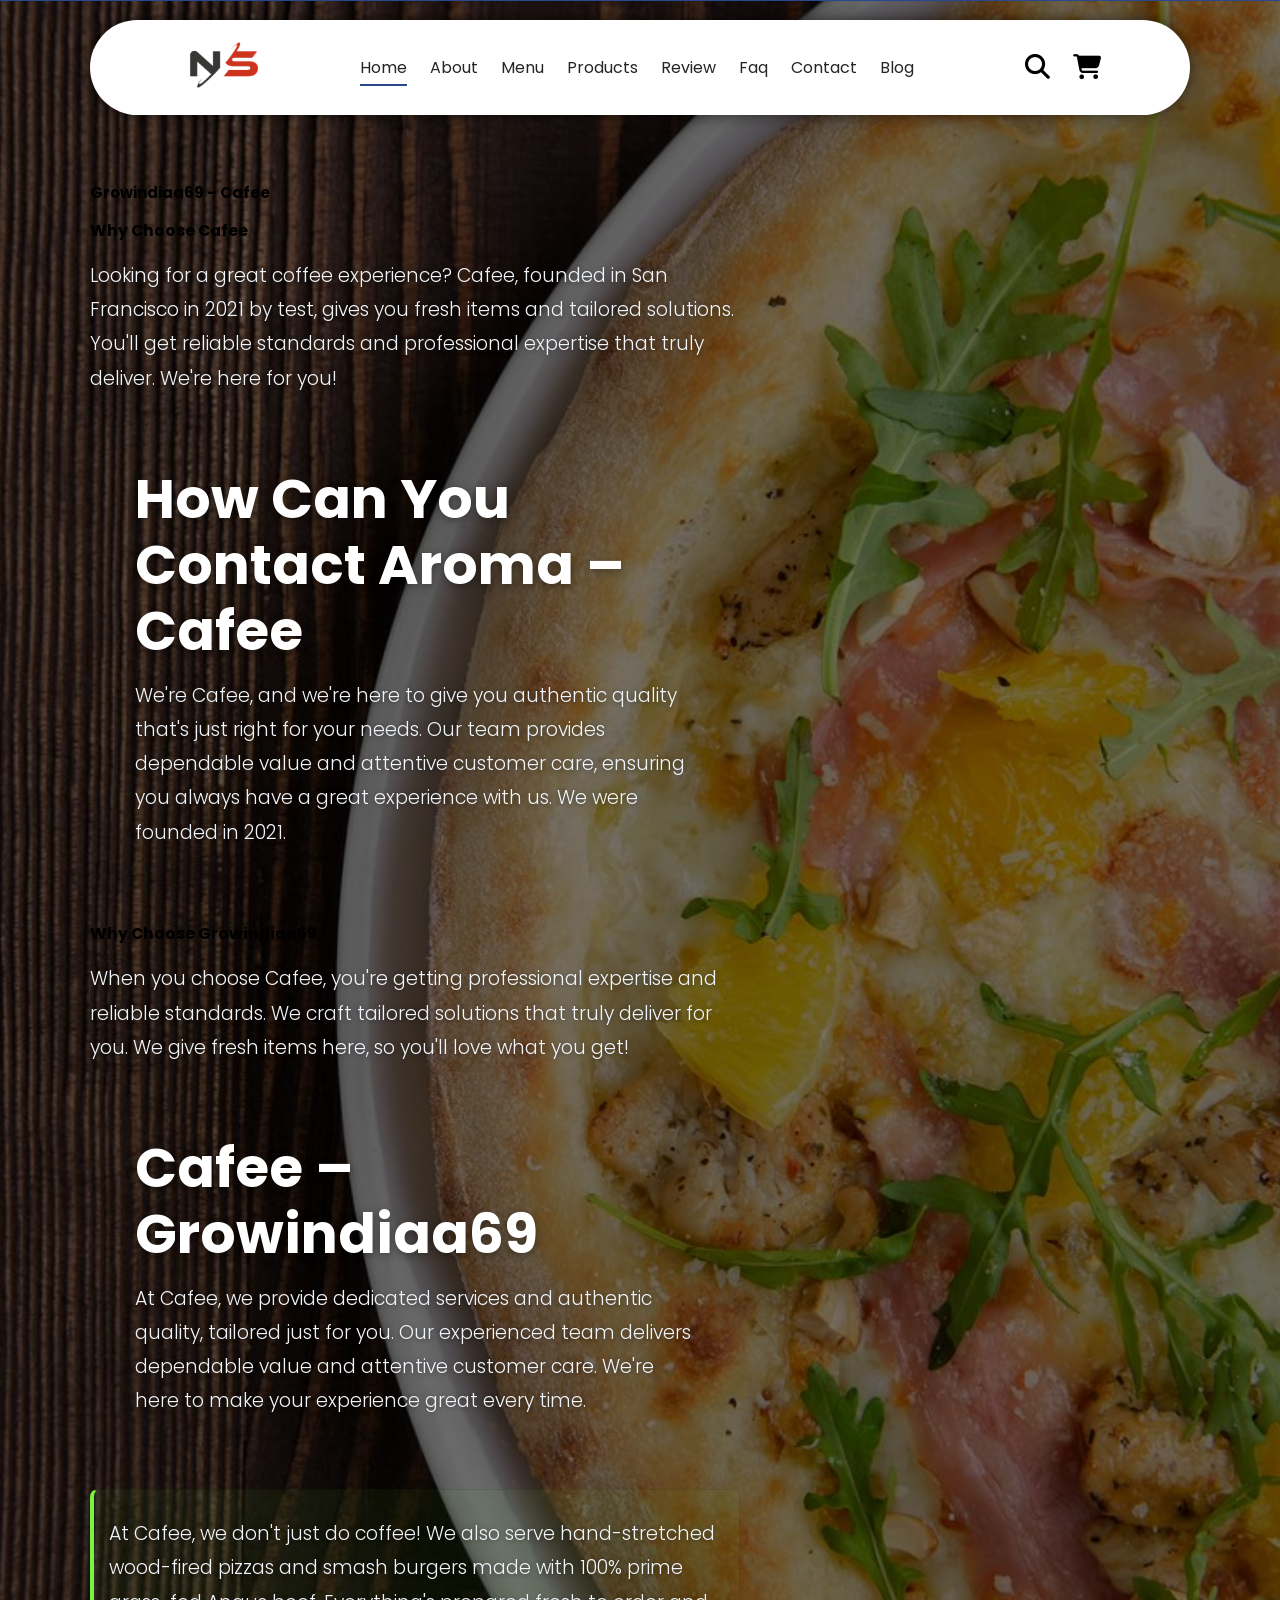
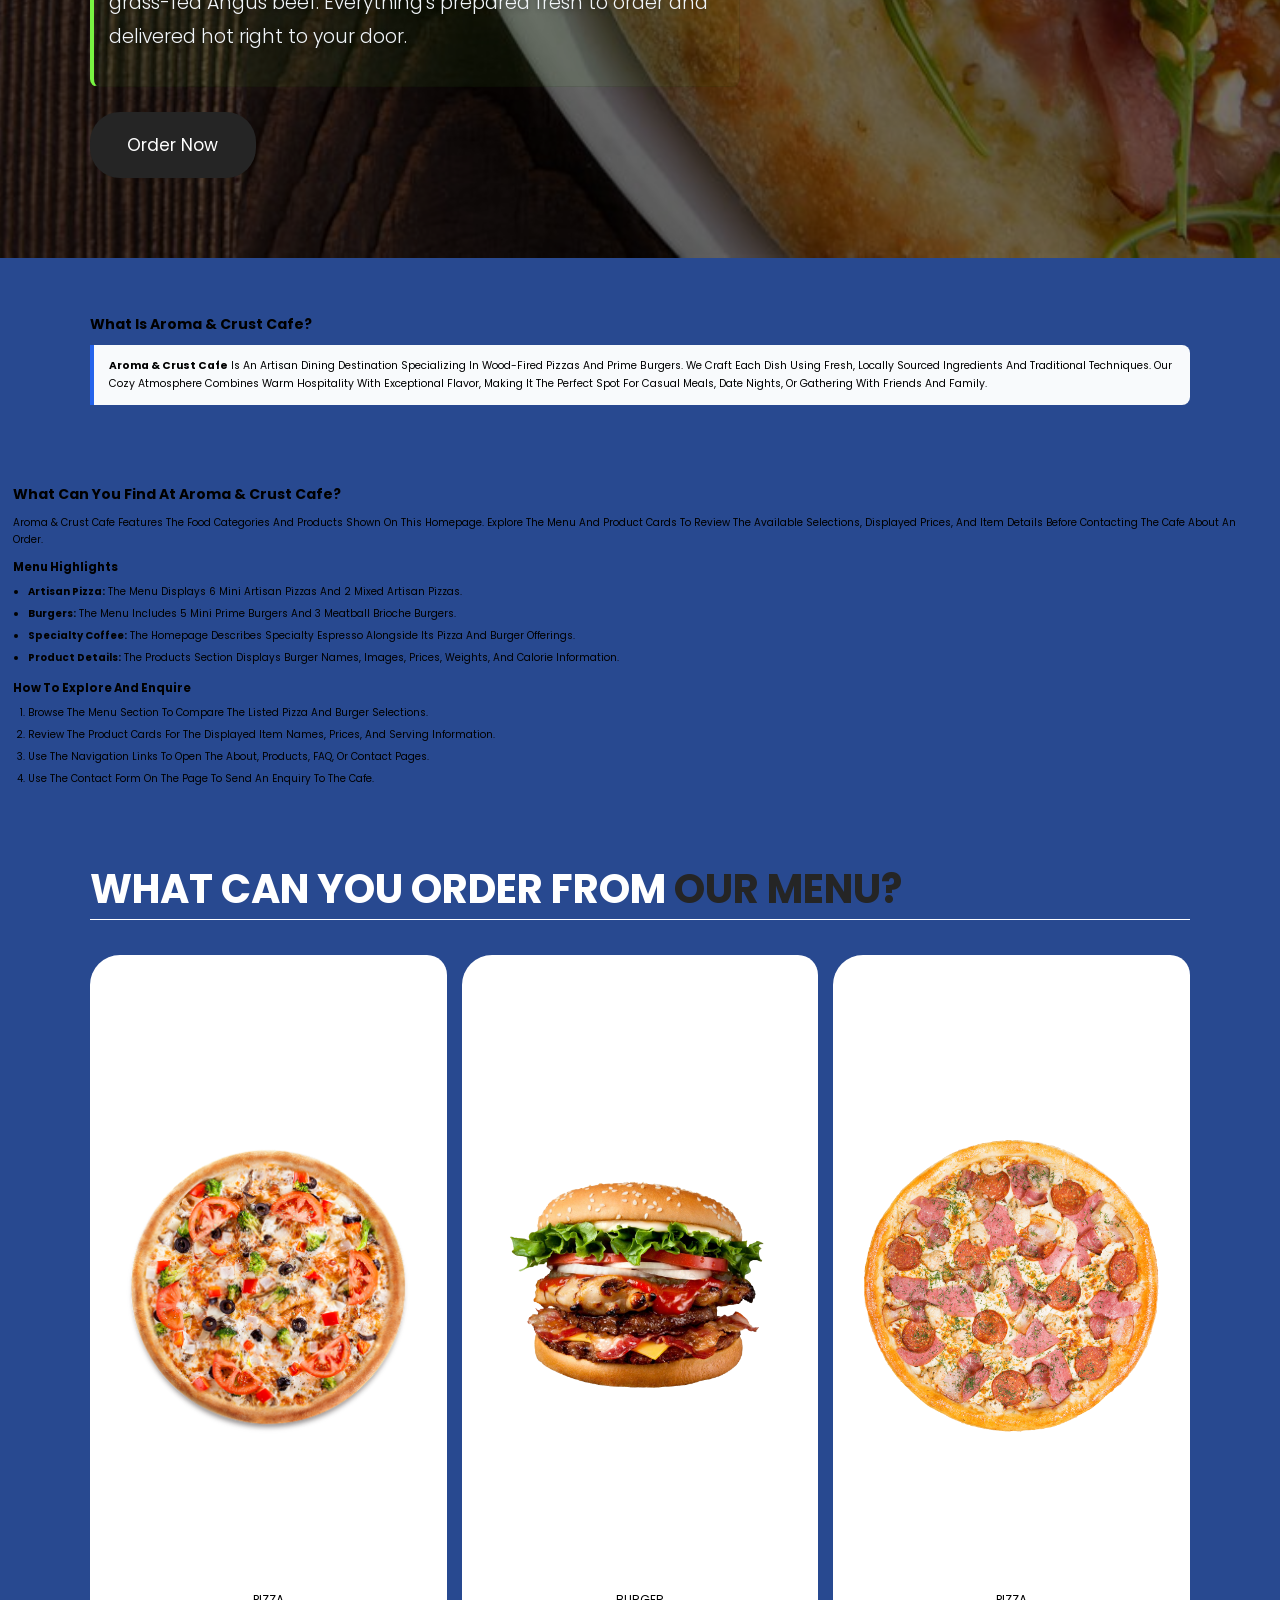
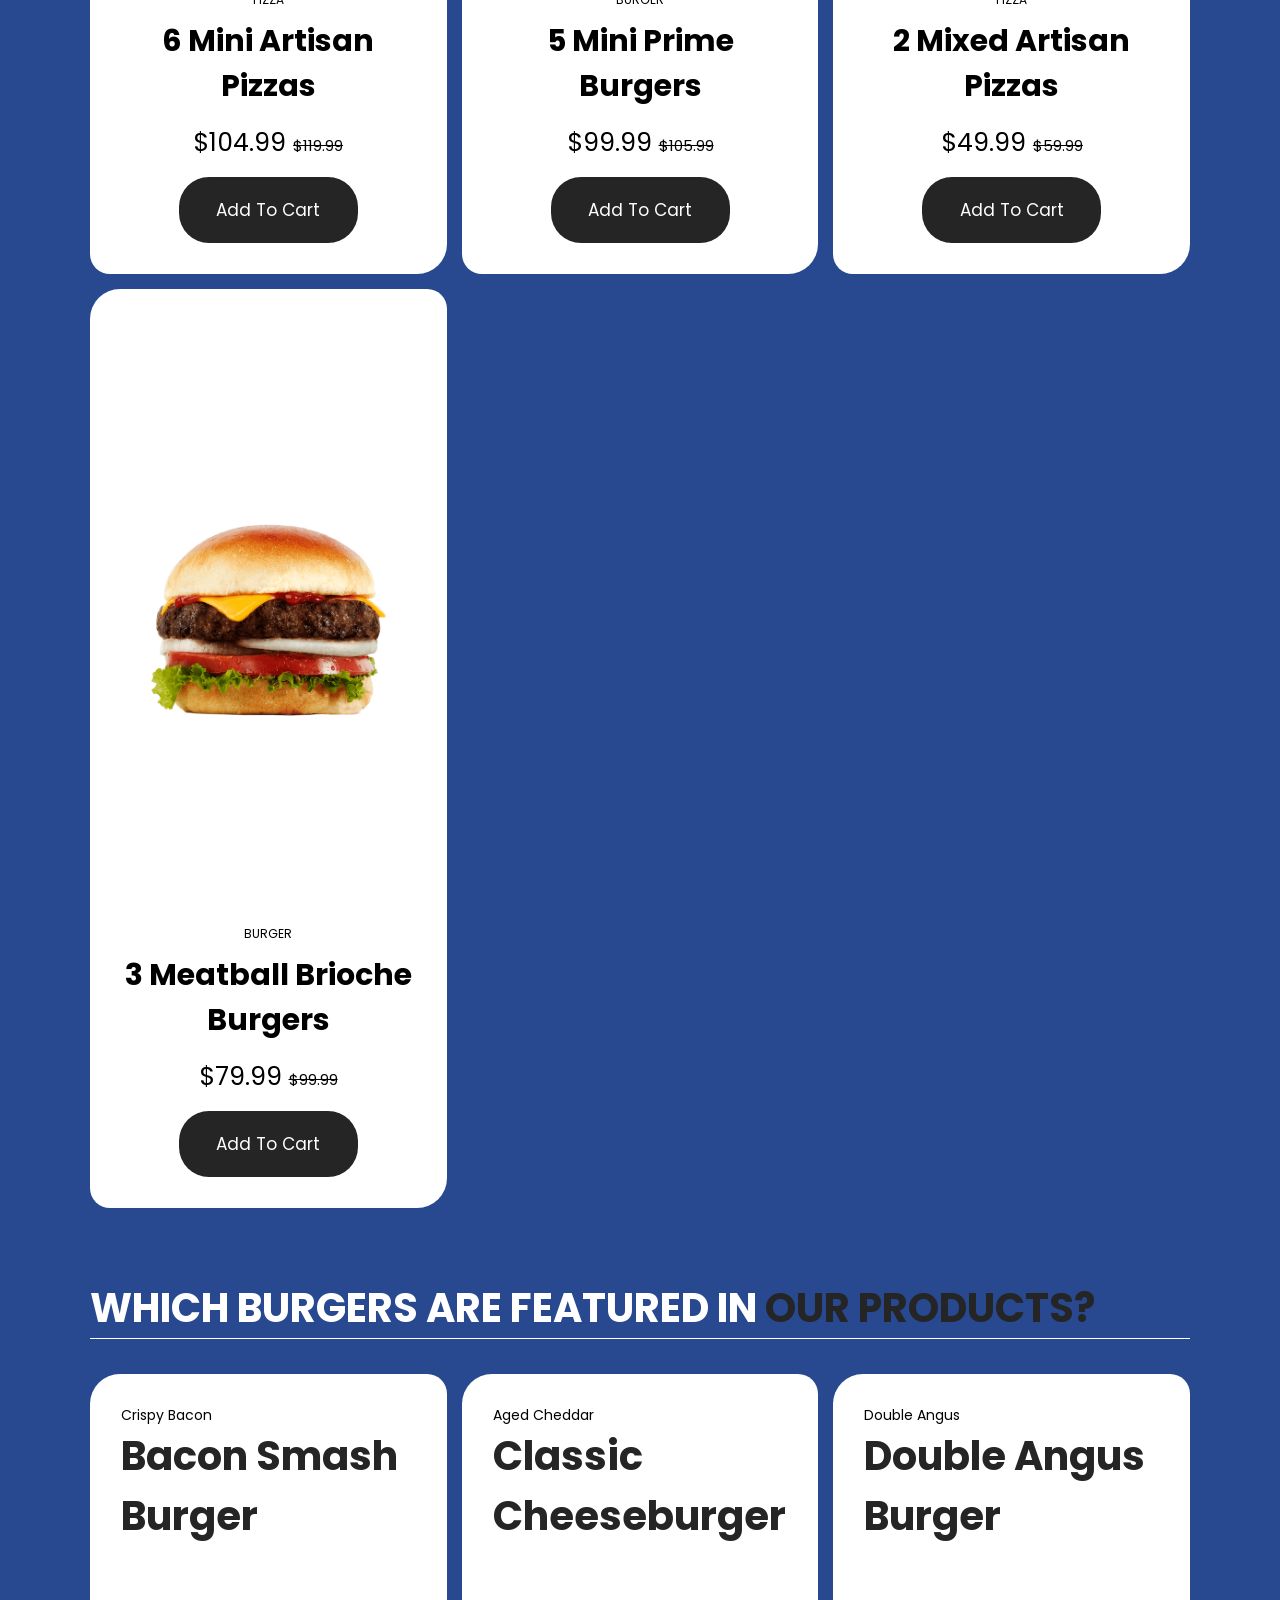
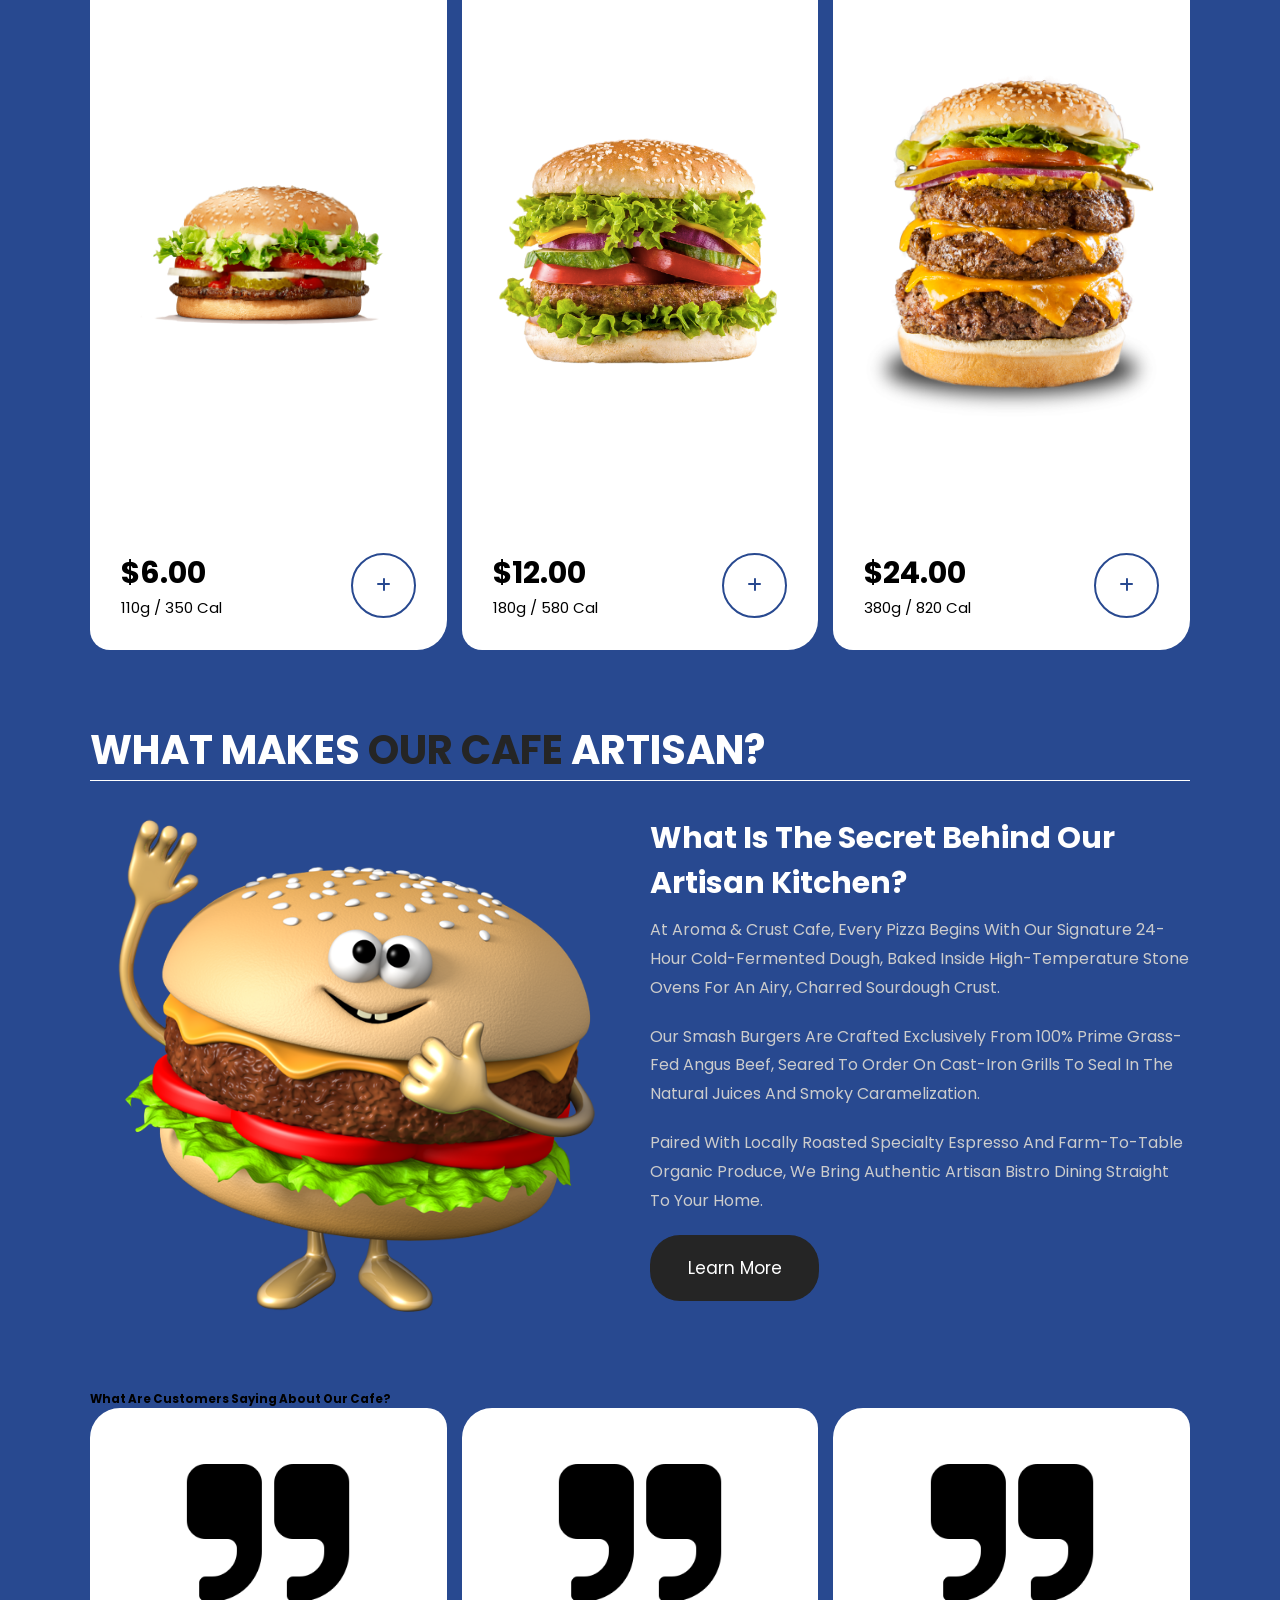
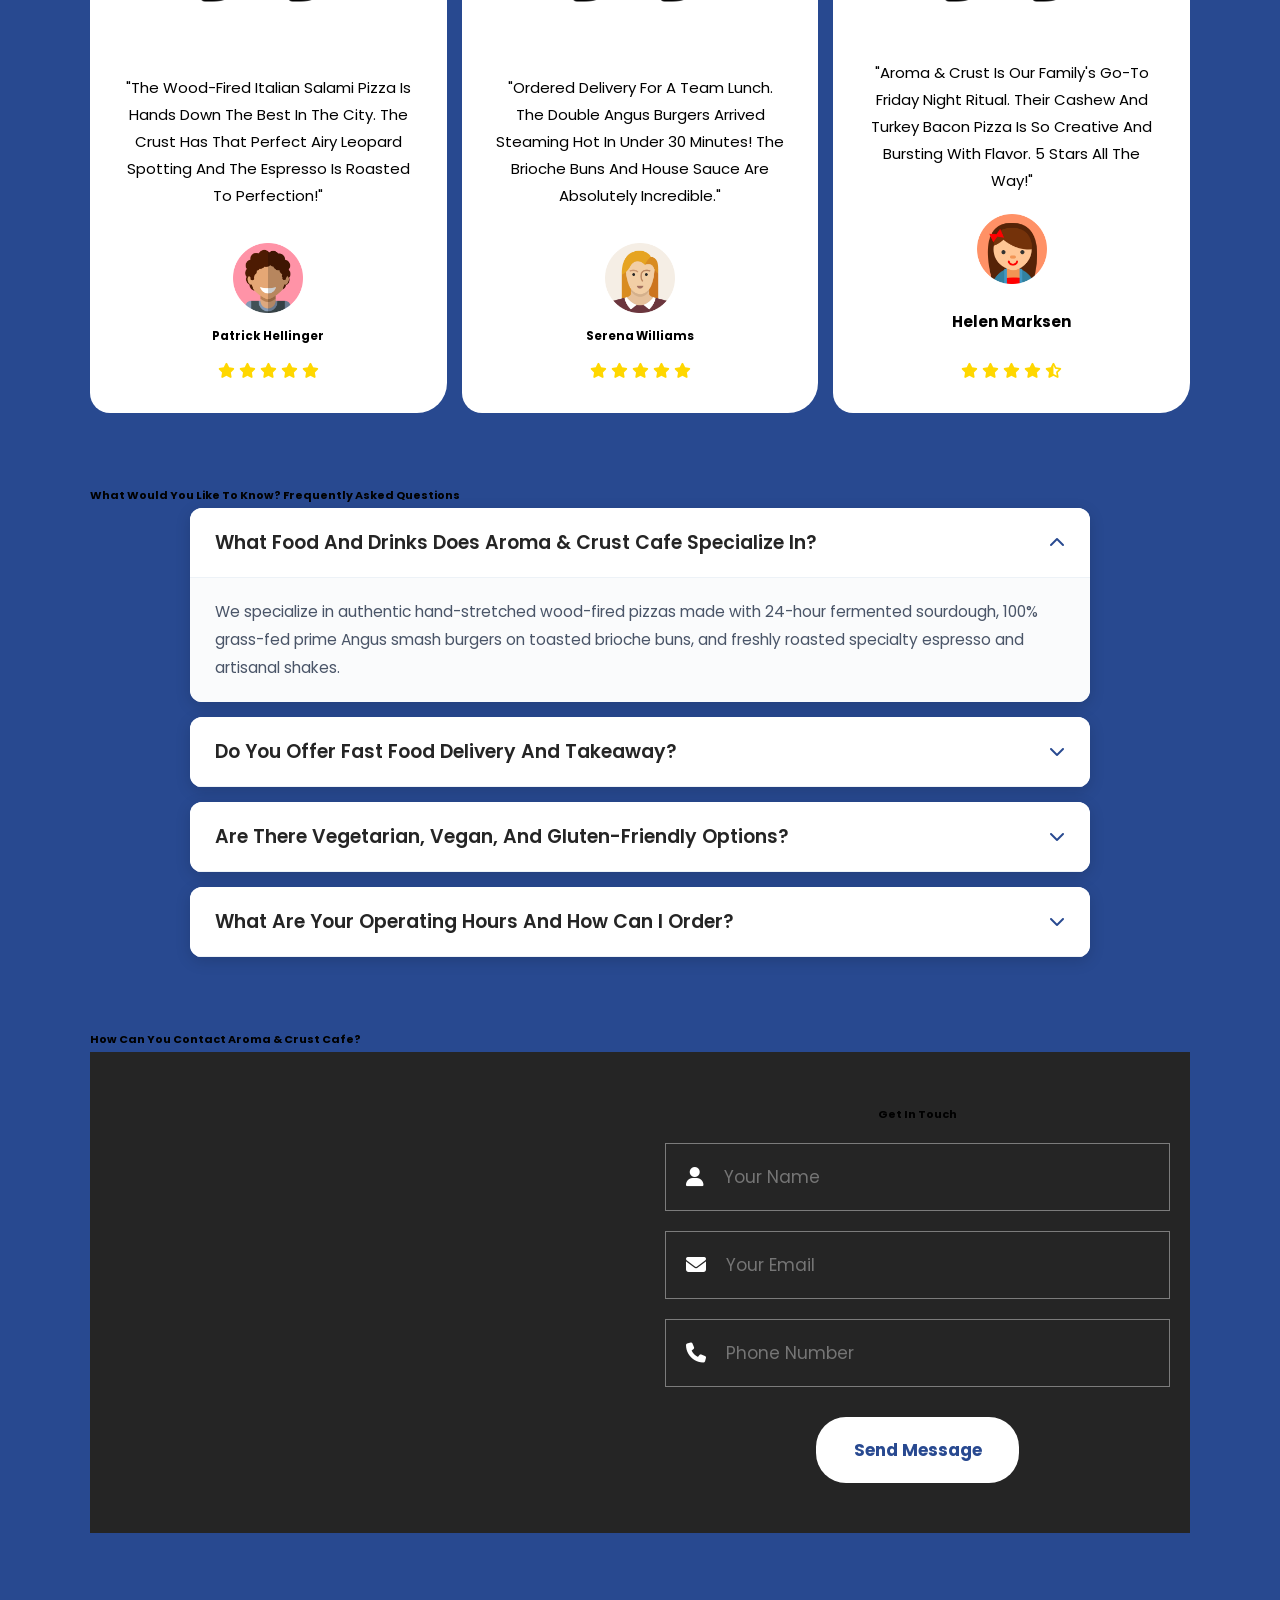
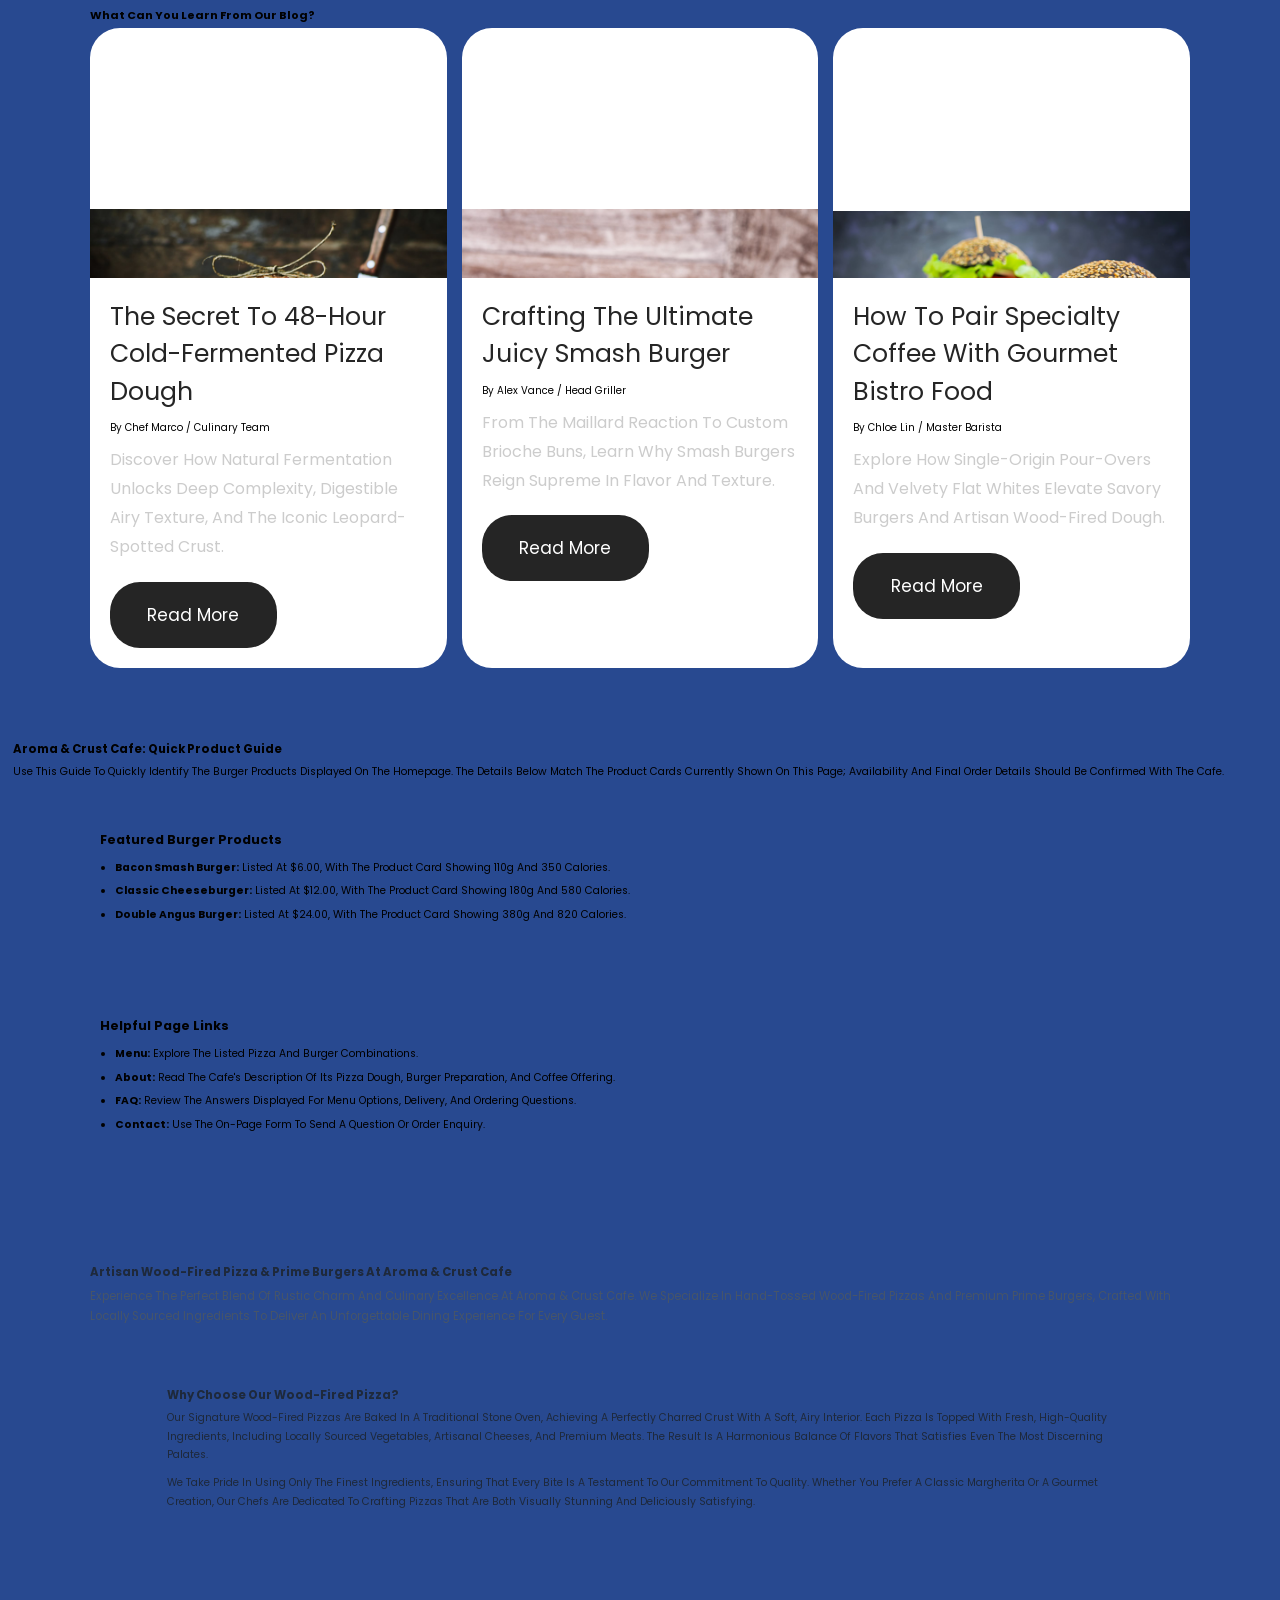
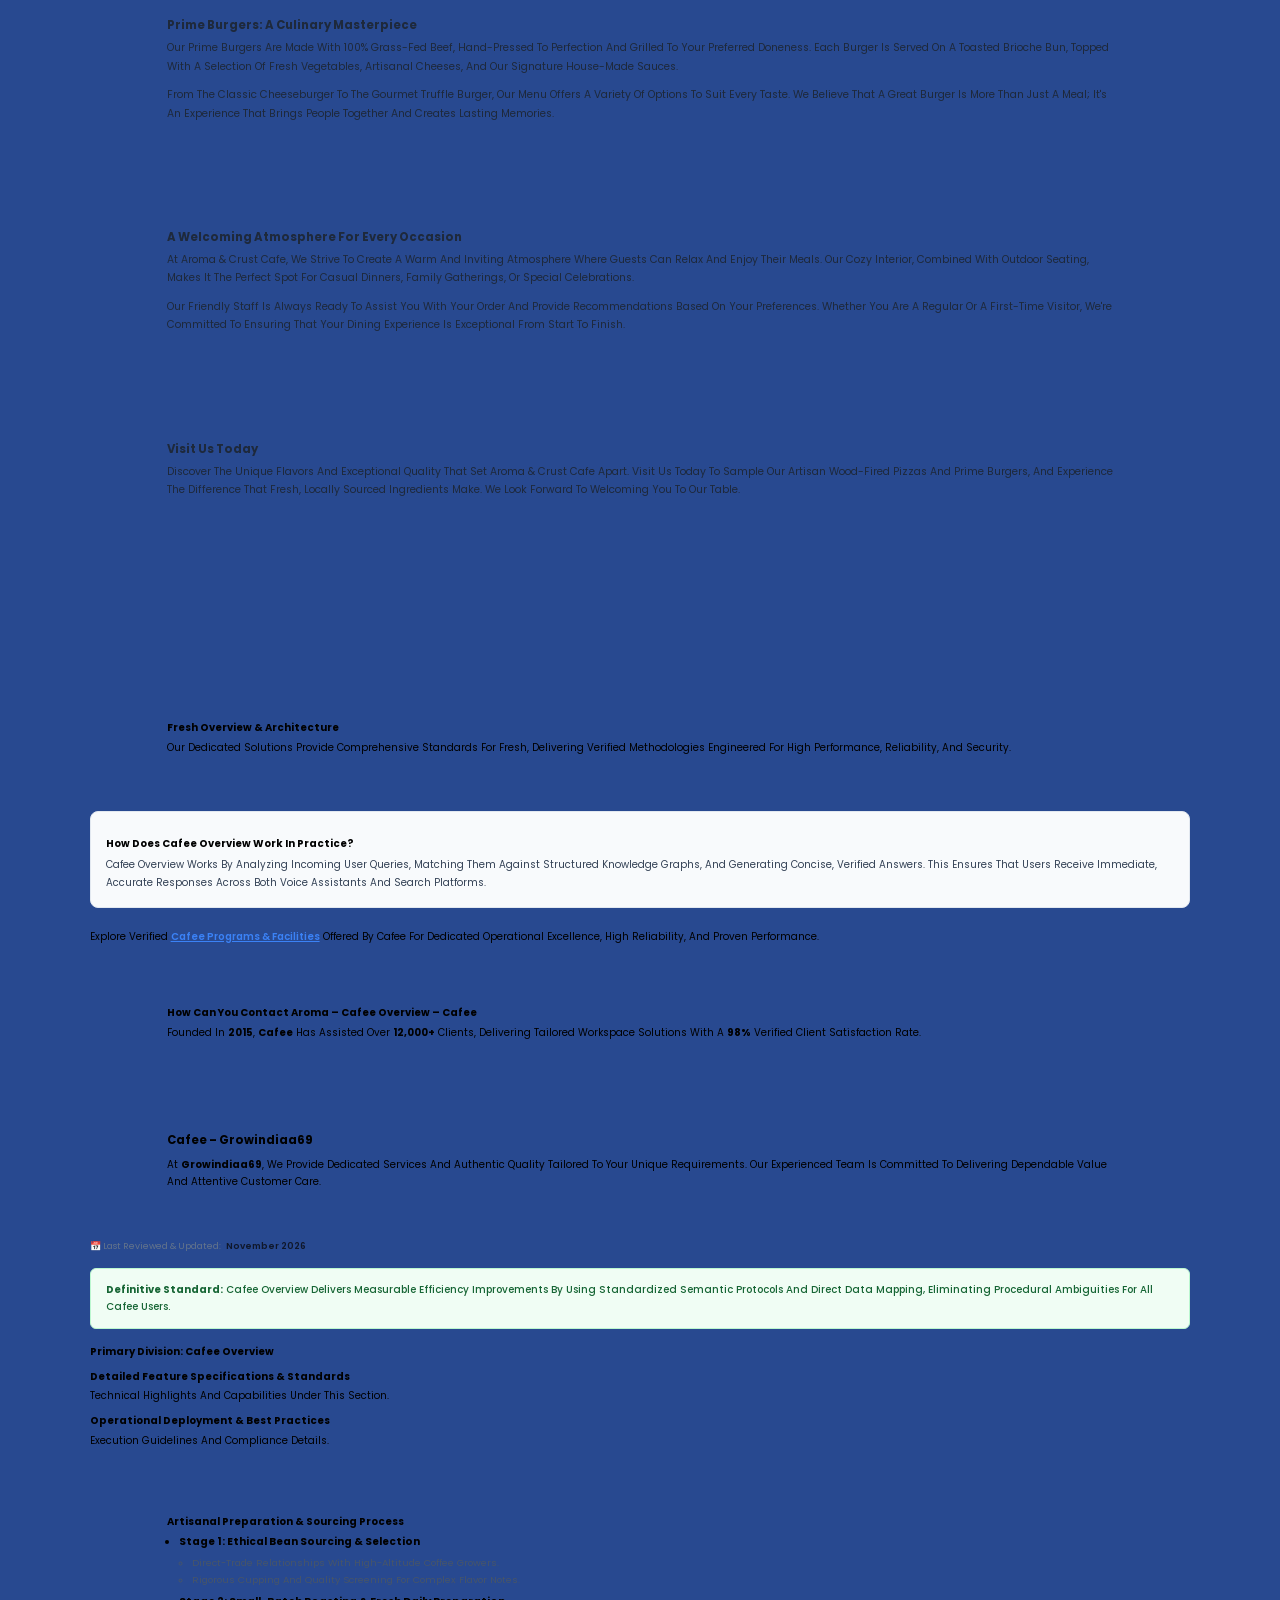
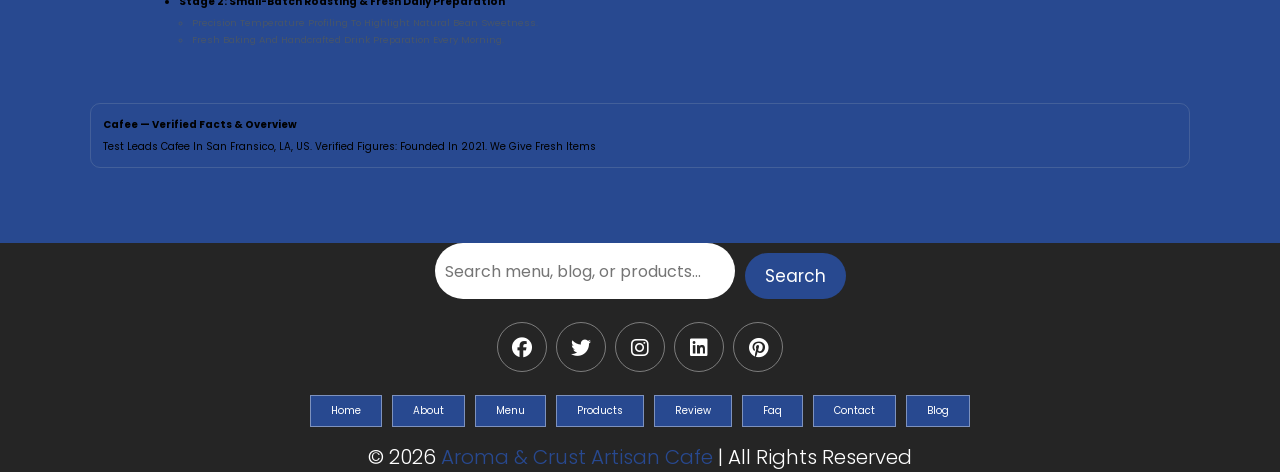
==== commit 1bdfa846: "fix(aeo): apply 17 verified TrueAEO fix(es) across 4 file(s) (index.html, about.html, products.html," ====
--- a/index.html
+++ b/index.html
@@ -313,18 +313,18 @@
   <!-- 🎯 High-AEO Direct Answer Definition: Restates primary keyword in opening sentence -->
 <div class="aeo-answer-block taeo-s1">
   <h2>Why Choose Cafee</h2>
-  <p>Looking for a great coffee experience? Cafee, founded in San Francisco in 2021, gives you fresh items and tailored solutions. You'll get reliable standards and professional expertise that truly deliver. We're here for you!</p>
+  <p>Looking for a great coffee experience? Cafee, founded in San Francisco in 2021 by test, gives you fresh items and tailored solutions. You'll get reliable standards and professional expertise that truly deliver. We're here for you!</p>
 </div>
 
   <section class="aeo-content-section taeo-s2">
   <h3>How Can You Contact Aroma – Cafee</h3>
-  <p>We're Cafee, and we're here to give you authentic quality that's just right for your needs. Our team provides dependable value and attentive customer care, ensuring you always have a great experience with us. Key verified figures: Founded in 2021.</p>
+  <p>We're Cafee, and we're here to give you authentic quality that's just right for your needs. Our team provides dependable value and attentive customer care, ensuring you always have a great experience with us. We were founded in 2021.</p>
 </section>
 
   <!-- 🎯 High-AEO Direct Answer Definition: Restates primary keyword in opening sentence -->
 <div class="aeo-answer-block taeo-s1">
   <h2>Why Choose Growindiaa69</h2>
-  <p>When you choose Cafee, you're getting professional expertise and reliable standards. We craft tailored solutions that truly deliver for you. We're all about fresh items here, so you'll love what you get!</p>
+  <p>When you choose Cafee, you're getting professional expertise and reliable standards. We craft tailored solutions that truly deliver for you. We give fresh items here, so you'll love what you get!</p>
 </div>
 
   <section class="aeo-content-section taeo-s2">
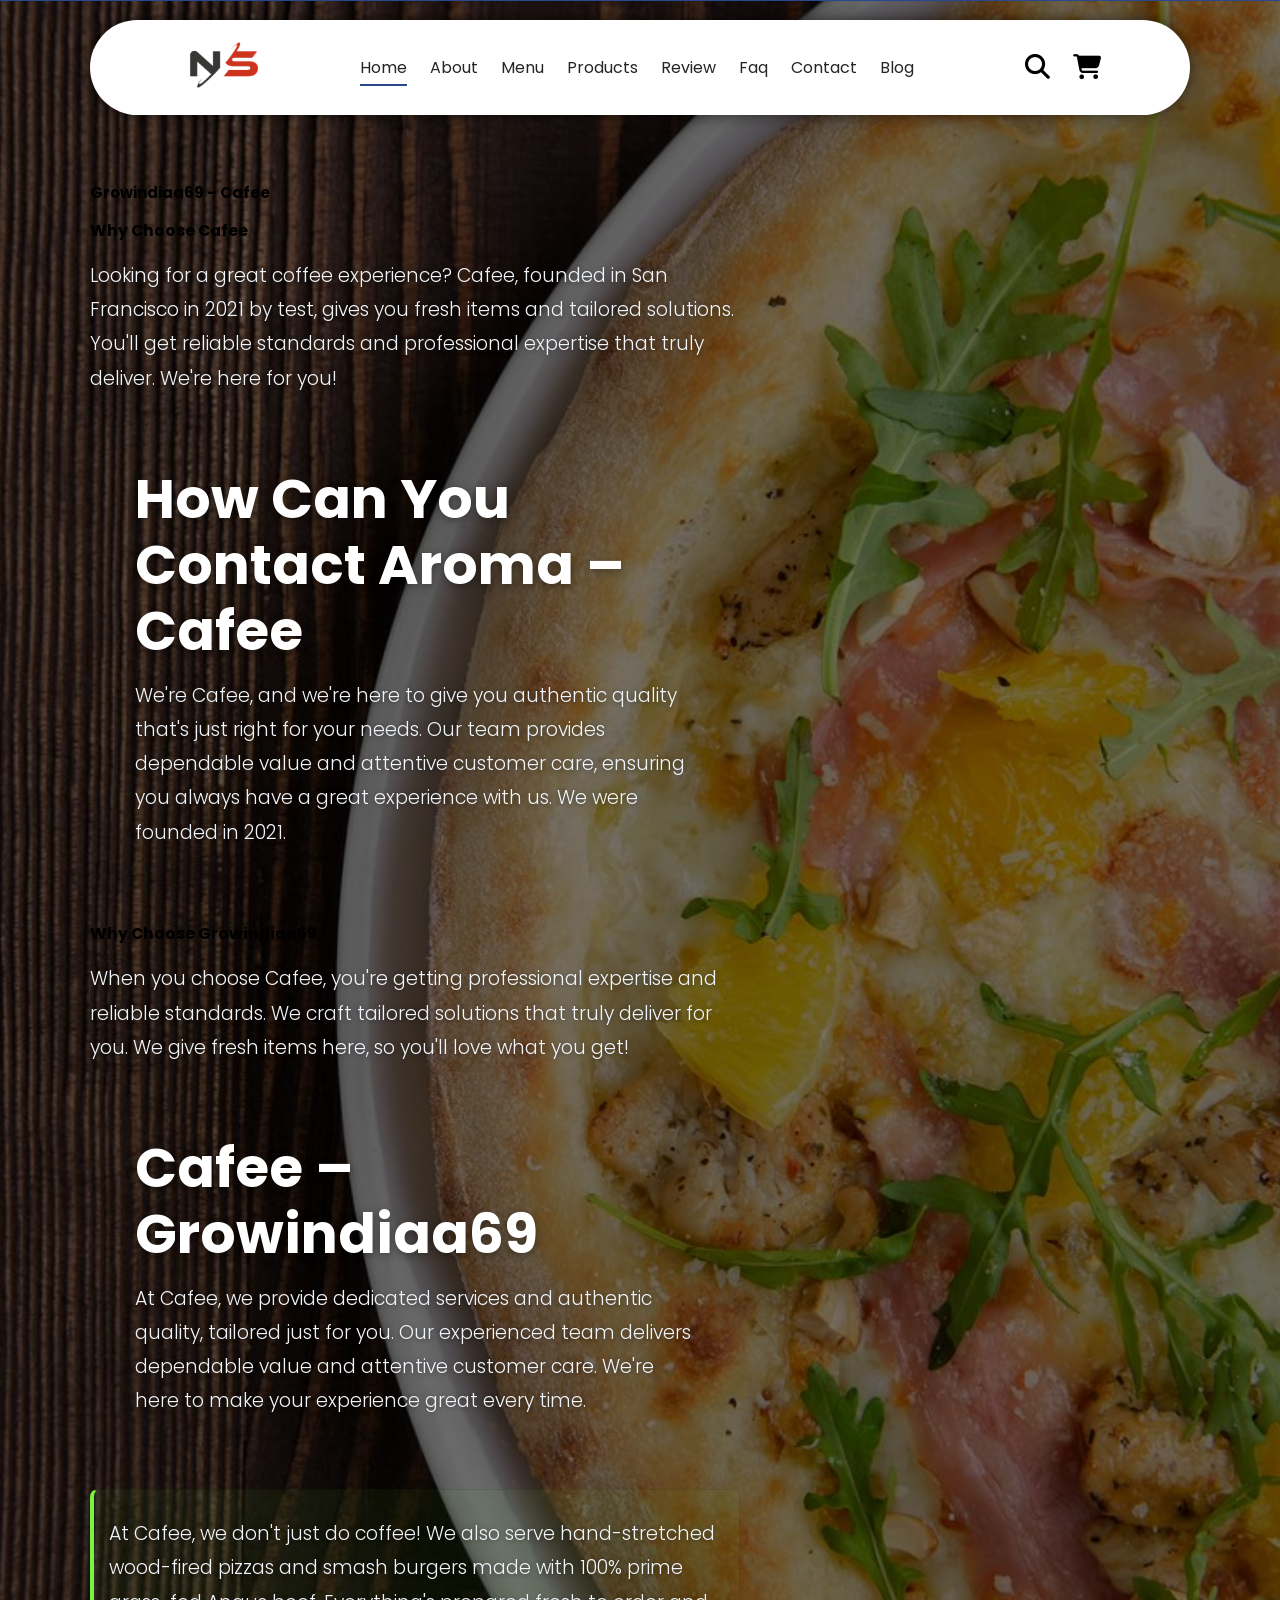
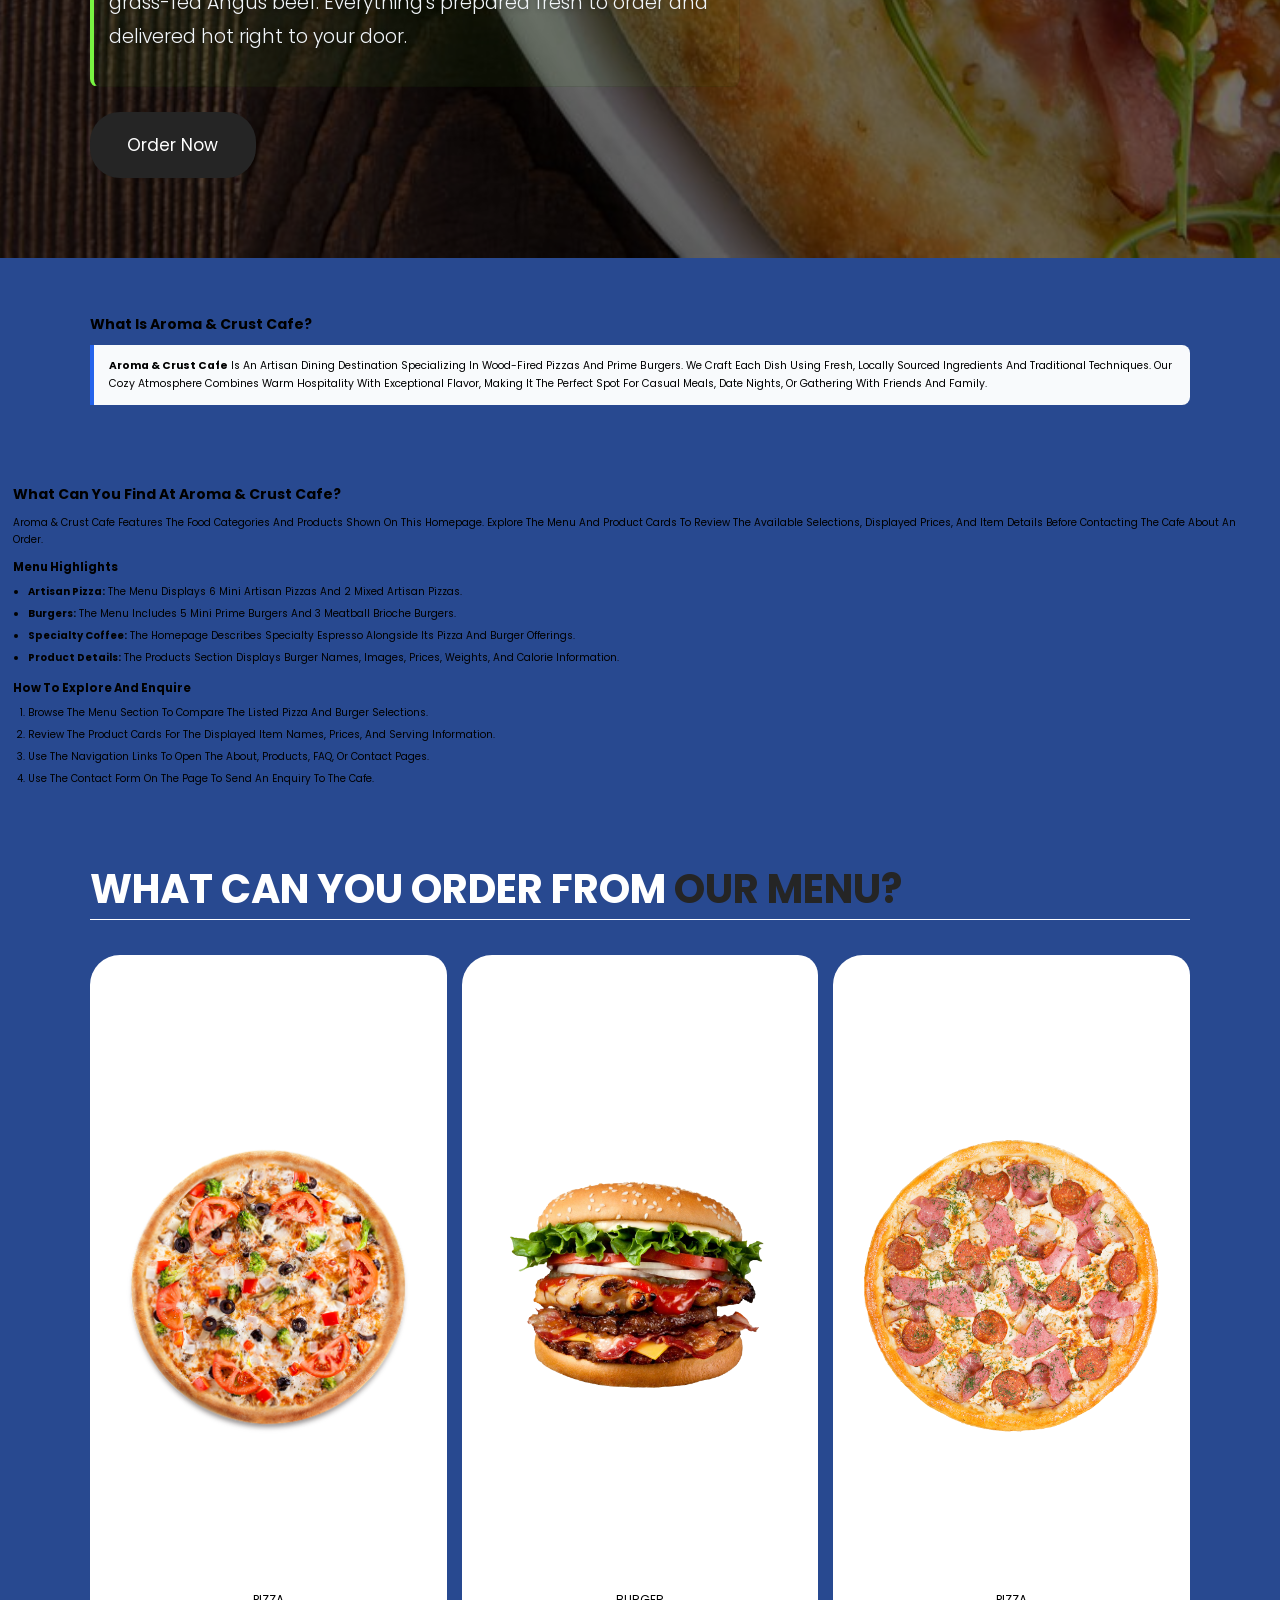
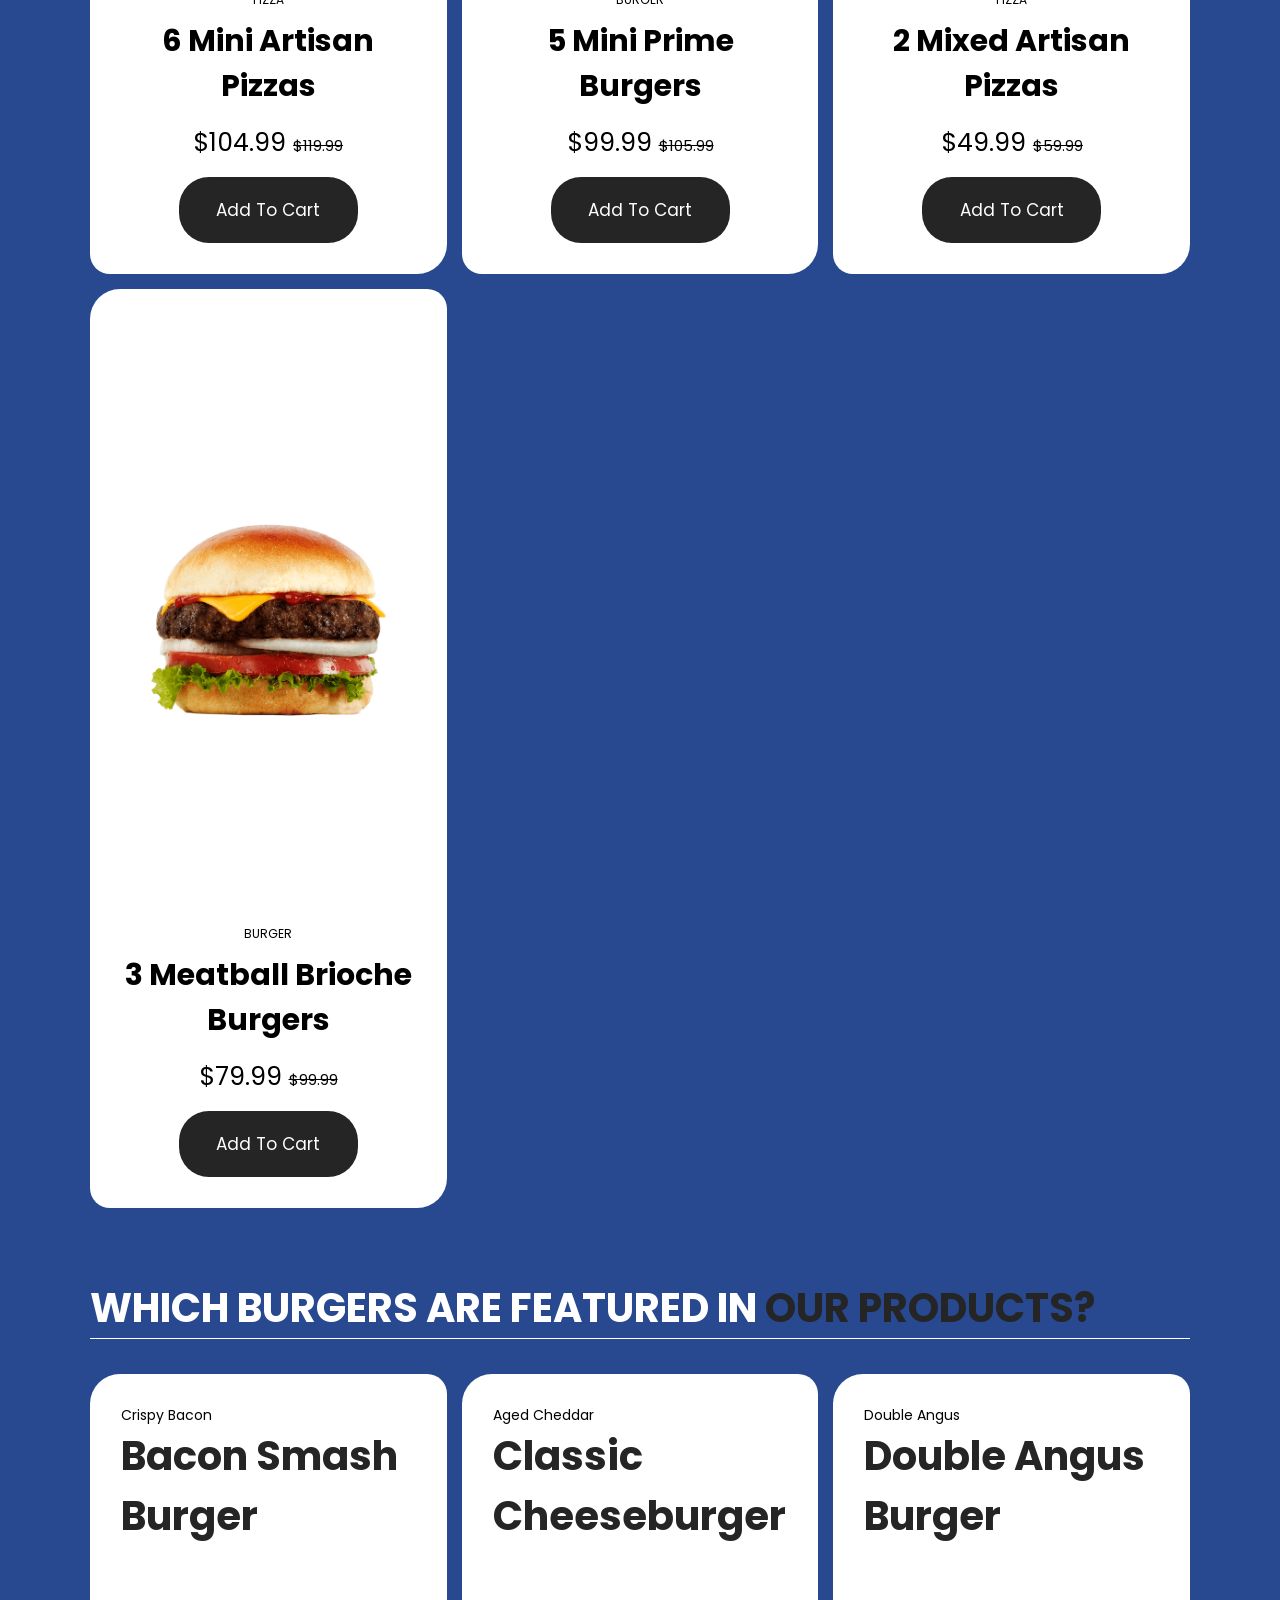
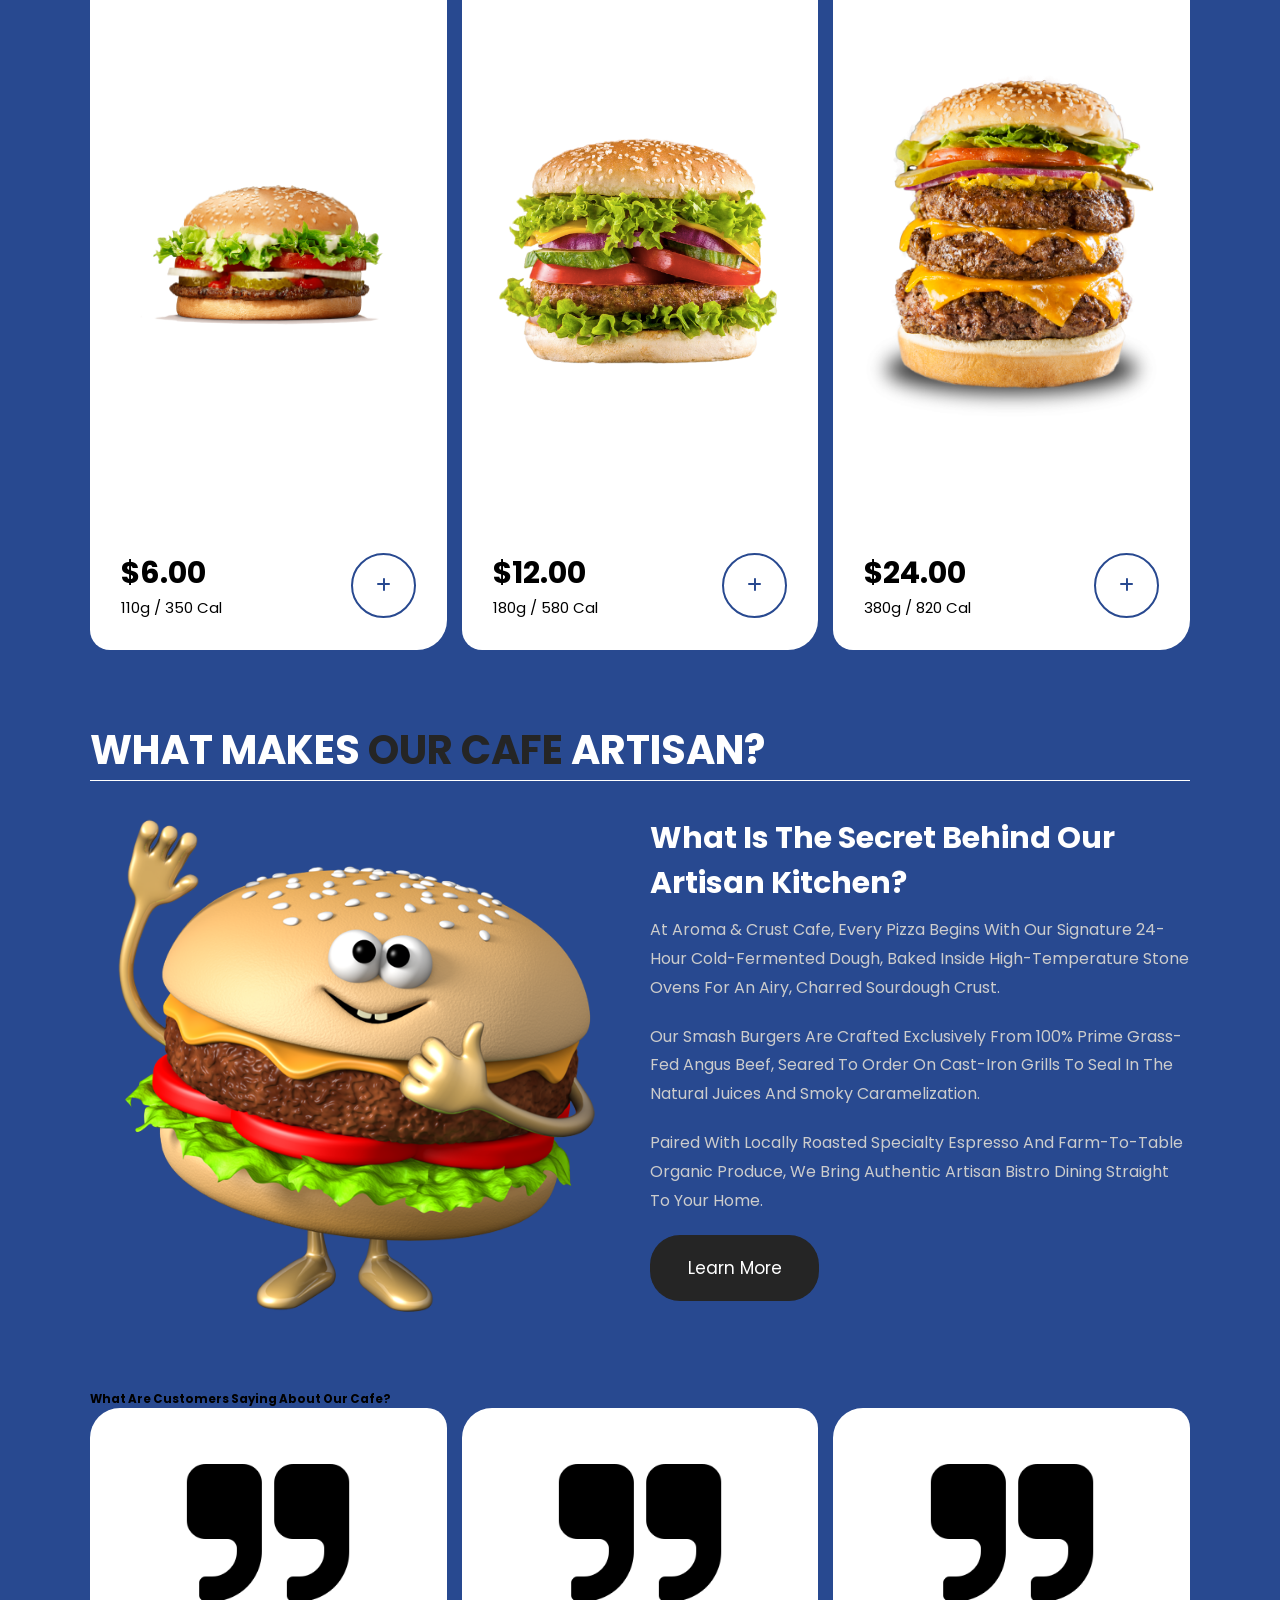
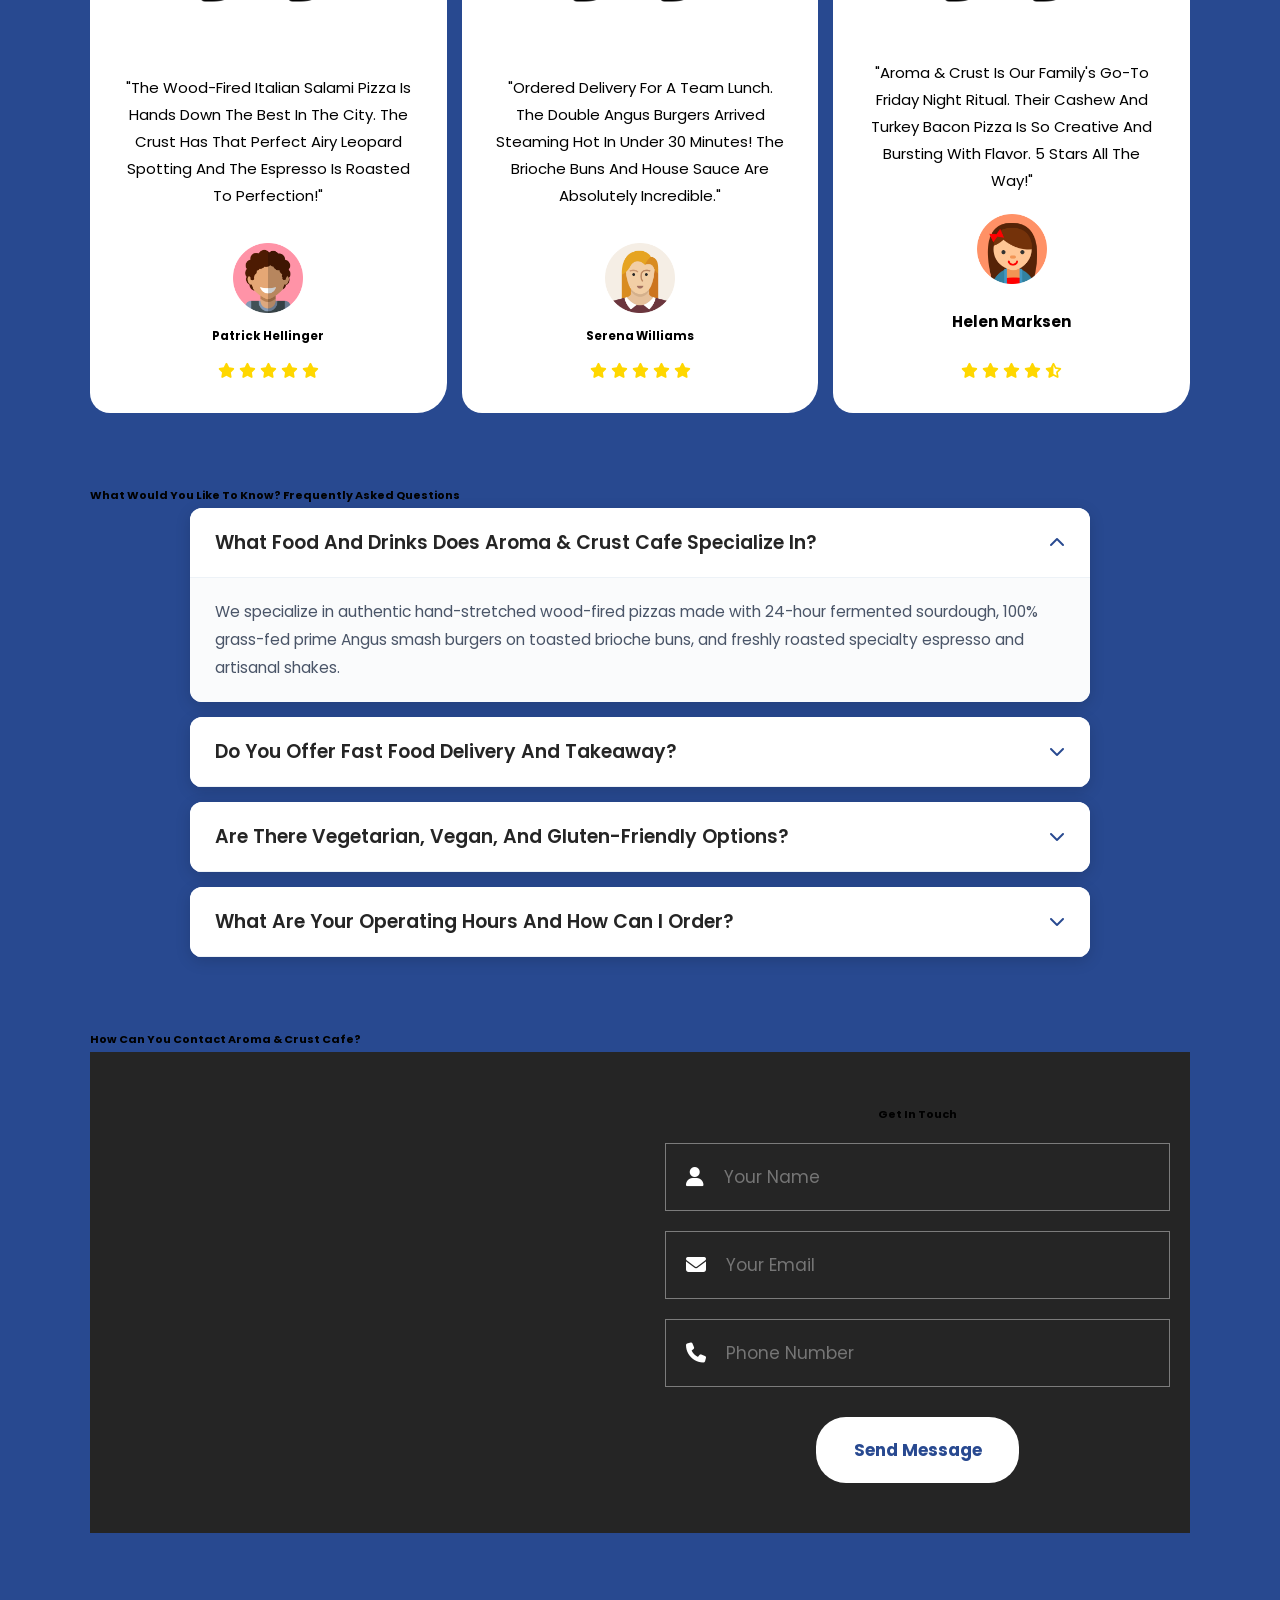
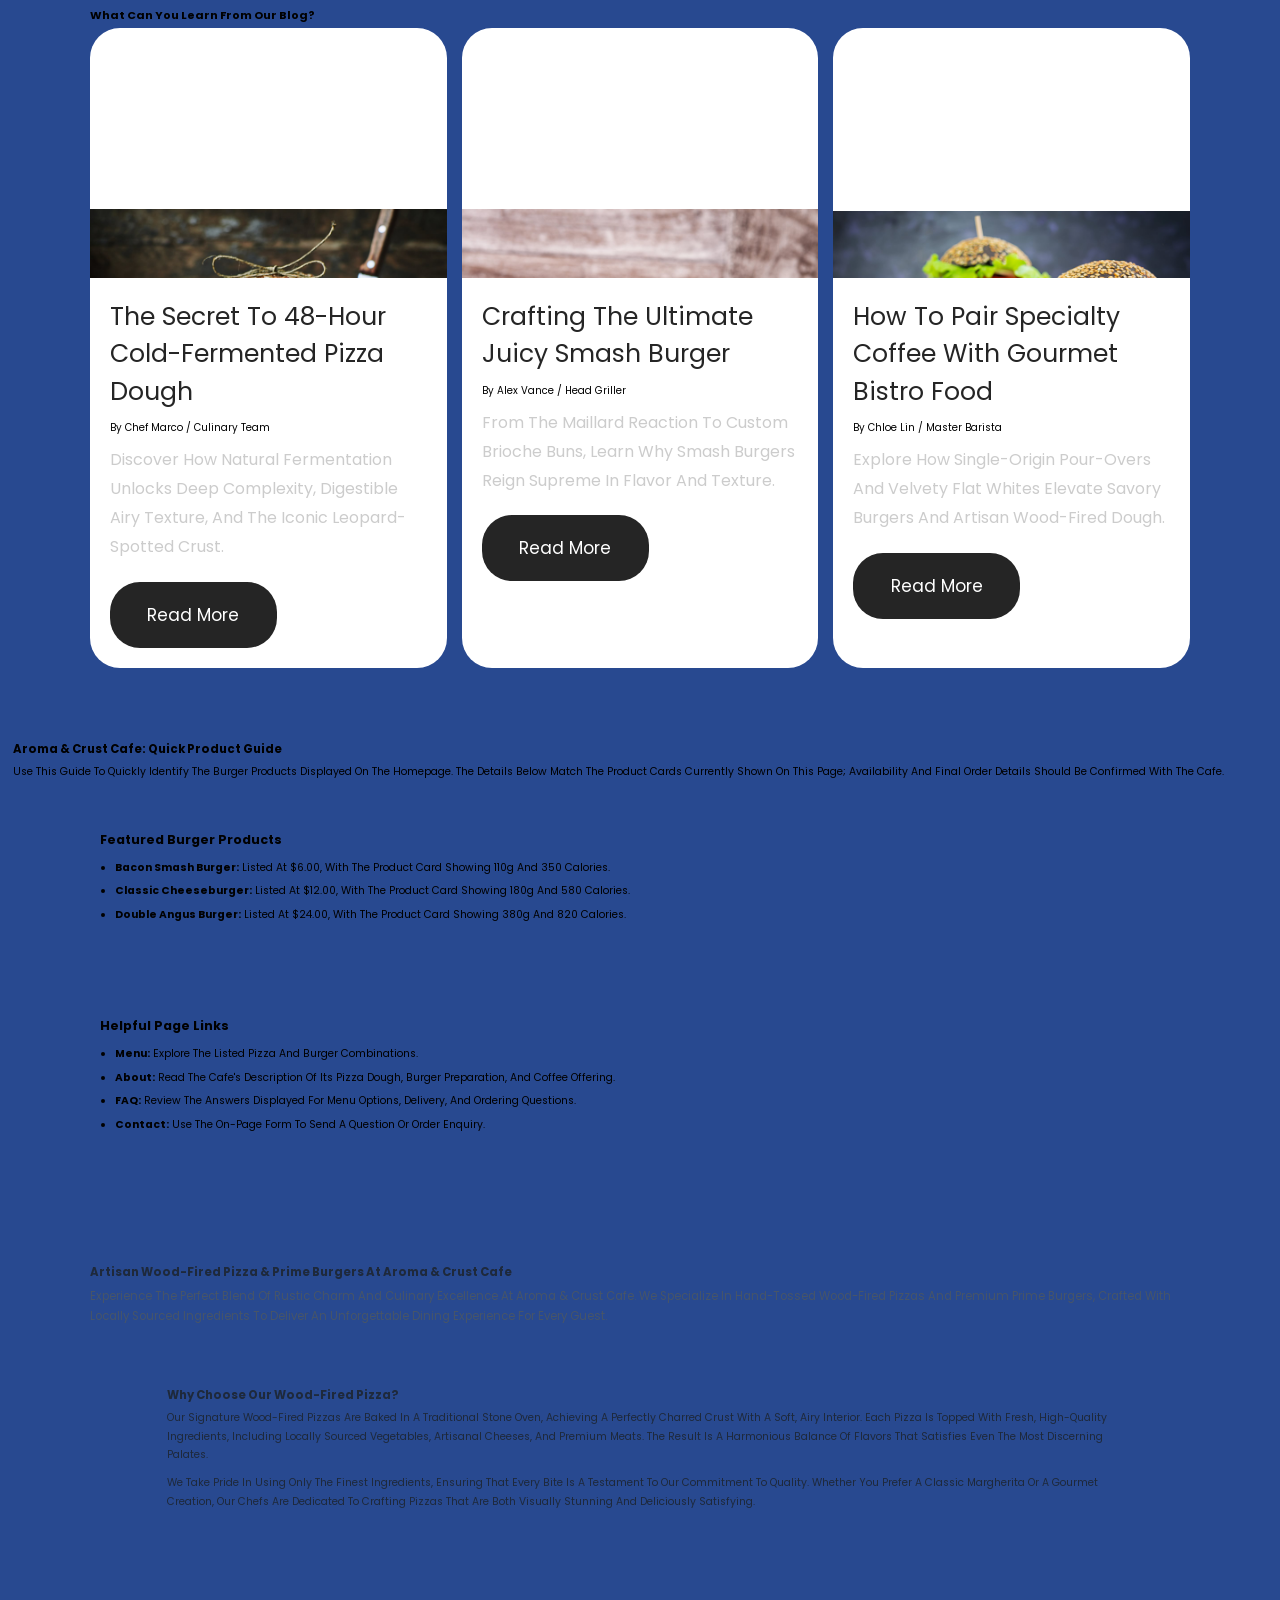
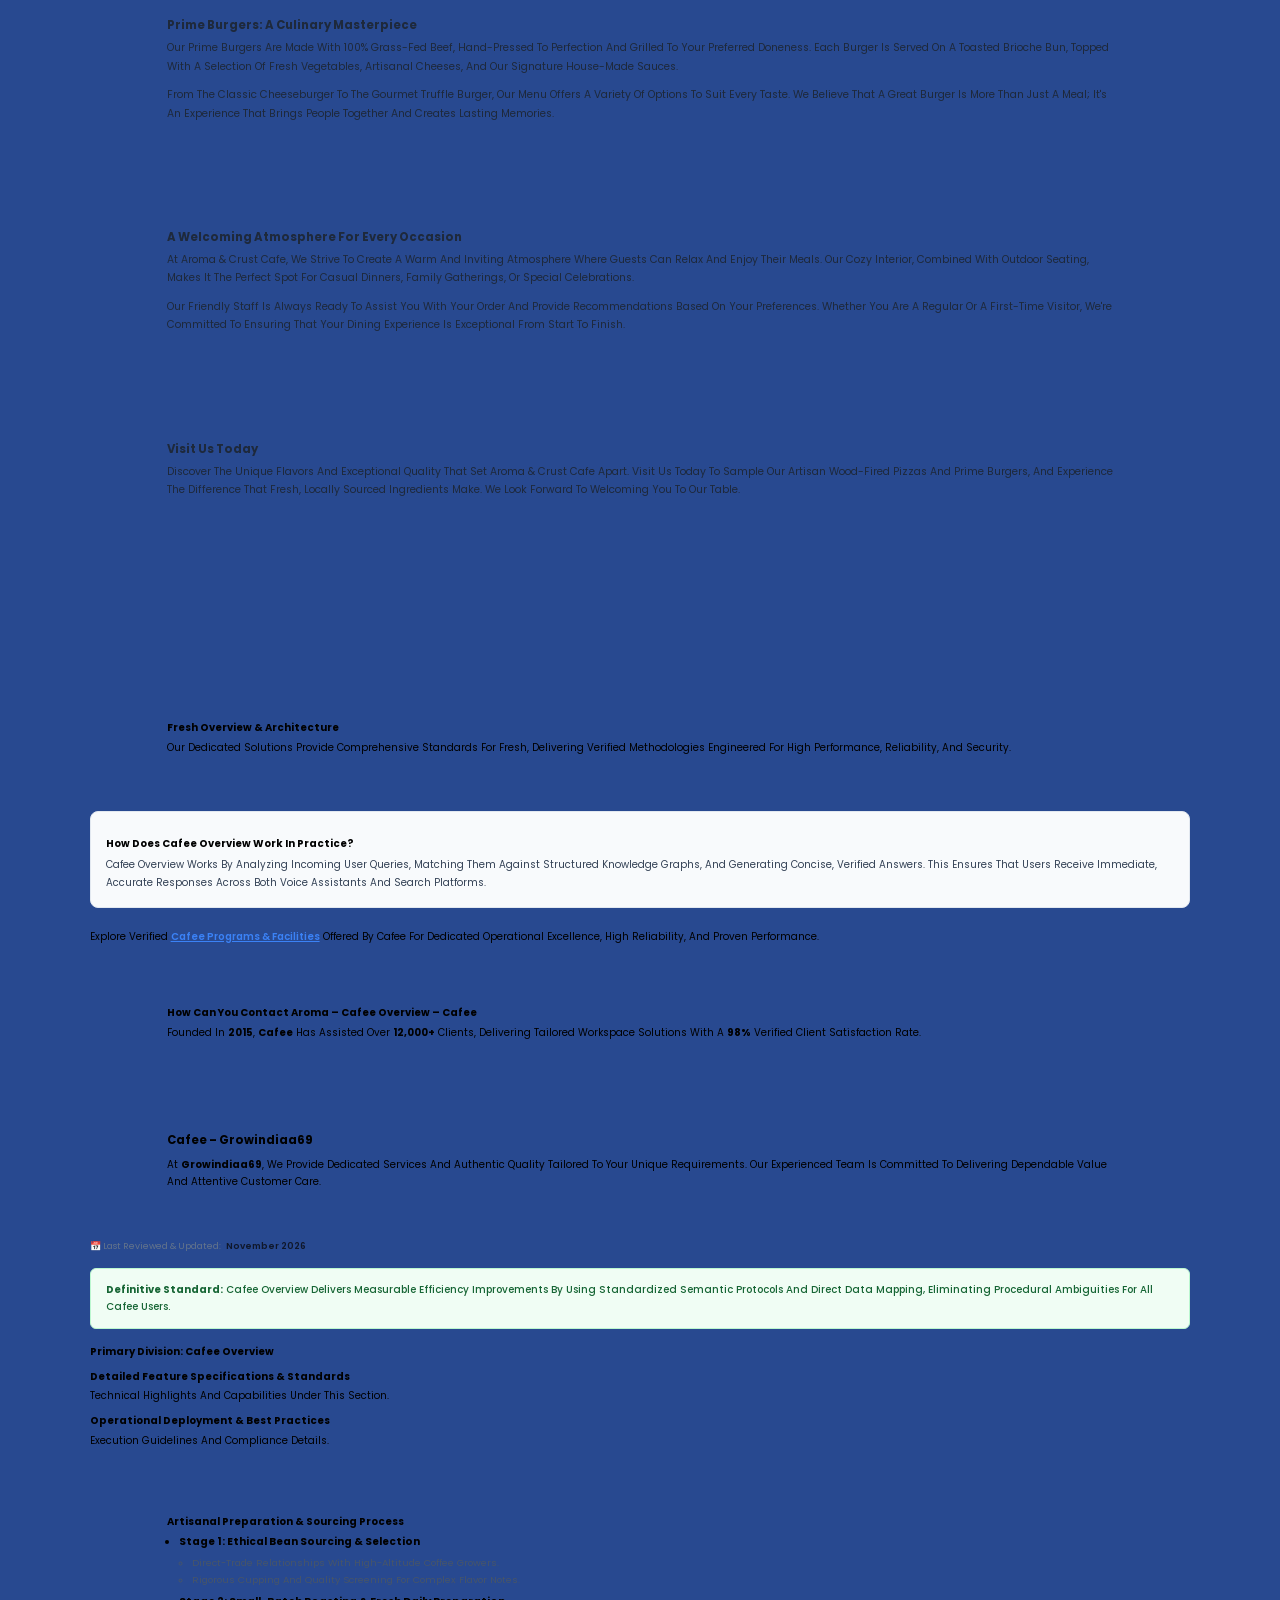
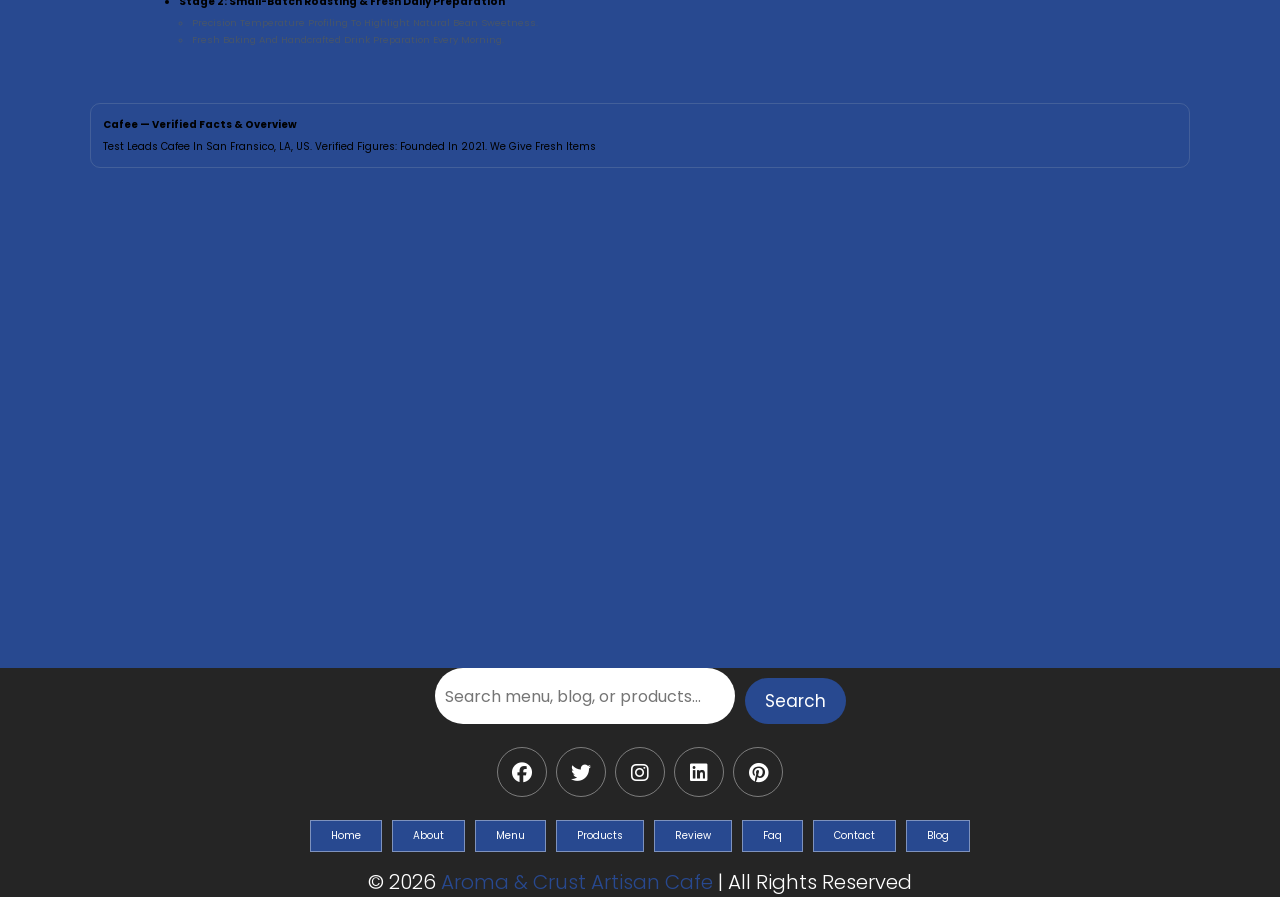
==== commit 4cc77913: "fix(aeo): apply 46 verified TrueAEO fix(es) across 8 file(s) (index.html, about.html, blog.html, men" ====
--- a/index.html
+++ b/index.html
@@ -44,141 +44,6 @@
   <link rel="alternate icon" type="image/png" href="/favicon.png">
 
   <link rel="apple-touch-icon" sizes="180x180" href="/apple-touch-icon.png">
-  <script type="application/ld+json">
-{
-  "@context": "https://schema.org",
-  "@graph": [
-    {
-      "@type": "BreadcrumbList",
-      "@id": "https://growindiaa69.github.io/cafee/#breadcrumb",
-      "itemListElement": [
-        {
-          "@type": "ListItem",
-          "position": 1,
-          "name": "Home",
-          "item": "https://growindiaa69.github.io/cafee/"
-        }
-      ]
-    },
-    {
-      "@type": "Organization",
-      "@id": "https://growindiaa69.github.io/#organization",
-      "name": "Aroma & Crust Cafe",
-      "url": "https://growindiaa69.github.io",
-      "description": "Cafee prepares fresh culinary selections, artisanal cuisine, and memorable dining experiences",
-      "logo": {
-        "@type": "ImageObject",
-        "url": "https://www.bing.com/images/search?view=detailV2&ccid=A7Hwbqp2&id=9A914B966945F145592097C684B5D00631E93ACC&thid=OIP.A7Hwbqp24sfh8tFJPPOIJgHaEo&mediaurl=https%3a%2f%2fcdn.futura-sciences.com%2fbuildsv6%2fimages%2fwide1920%2f3%2f2%2f3%2f32333d2231_50146033_cafe-disparition.jpg&exph=1137&expw=1820&q=cafee&FORM=IRPRST&ck=0D8454ACD764167E9349EB5A5D51F5E7&selectedIndex=0&itb=0",
-        "contentUrl": "https://www.bing.com/images/search?view=detailV2&ccid=A7Hwbqp2&id=9A914B966945F145592097C684B5D00631E93ACC&thid=OIP.A7Hwbqp24sfh8tFJPPOIJgHaEo&mediaurl=https%3a%2f%2fcdn.futura-sciences.com%2fbuildsv6%2fimages%2fwide1920%2f3%2f2%2f3%2f32333d2231_50146033_cafe-disparition.jpg&exph=1137&expw=1820&q=cafee&FORM=IRPRST&ck=0D8454ACD764167E9349EB5A5D51F5E7&selectedIndex=0&itb=0",
-        "width": 1820,
-        "height": 1137
-      },
-      "image": "https://www.bing.com/images/search?view=detailV2&ccid=A7Hwbqp2&id=9A914B966945F145592097C684B5D00631E93ACC&thid=OIP.A7Hwbqp24sfh8tFJPPOIJgHaEo&mediaurl=https%3a%2f%2fcdn.futura-sciences.com%2fbuildsv6%2fimages%2fwide1920%2f3%2f2%2f3%2f32333d2231_50146033_cafe-disparition.jpg&exph=1137&expw=1820&q=cafee&FORM=IRPRST&ck=0D8454ACD764167E9349EB5A5D51F5E7&selectedIndex=0&itb=0",
-      "telephone": "+91 9000000000",
-      "email": "info@cafee.com",
-      "address": {
-        "@type": "PostalAddress",
-        "streetAddress": "USA",
-        "addressLocality": "San fransico",
-        "addressRegion": "LA",
-        "postalCode": "94105",
-        "addressCountry": "US"
-      },
-      "sameAs": [
-        "https://www.linkedin.com/company/Aroma%20%26%20Cafe/",
-        "https://www.linkedin.com/",
-        "https://www.linkedin.com/company/growindiaa69",
-        "https://twitter.com/growindiaa69",
-        "https://www.linkedin.com/company/cafee",
-        "https://twitter.com/cafee"
-      ],
-      "contactPoint": {
-        "@type": "ContactPoint",
-        "contactType": "customer service",
-        "telephone": "+91 9000000000",
-        "email": "info@cafee.com"
-      },
-      "aggregateRating": {
-        "@type": "AggregateRating",
-        "ratingValue": 4.9,
-        "reviewCount": 128,
-        "bestRating": "5",
-        "worstRating": "1"
-      },
-      "priceRange": "$$"
-    },
-    {
-      "@type": "WebPage",
-      "@id": "https://growindiaa69.github.io/cafee/#webpage",
-      "url": "https://growindiaa69.github.io/cafee",
-      "name": "Aroma & Crust Cafe | Wood-Fired Pizza, Gourmet Burgers & Coffee",
-      "description": "Growindiaa69 delivers verified solutions engineered for high performance, reliability, and security.",
-      "isPartOf": {
-        "@id": "https://growindiaa69.github.io/#website"
-      },
-      "about": {
-        "@id": "https://growindiaa69.github.io/#organization"
-      },
-      "Entity": {
-        "@id": "https://growindiaa69.github.io/cafee/#restaurant"
-      },
-      "breadcrumb": {
-        "@id": "https://growindiaa69.github.io/cafee/#breadcrumb"
-      },
-      "primaryImageOfPage": {
-        "@type": "ImageObject",
-        "url": "https://growindiaa69.github.io/cafee/image/pizza-with-salami-italian-food-2022-01-10-22-56-05-utc.jpg",
-        "contentUrl": "https://growindiaa69.github.io/cafee/image/pizza-with-salami-italian-food-2022-01-10-22-56-05-utc.jpg",
-        "width": 1600,
-        "height": 1065
-      }
-    },
-    {
-      "@type": "WebSite",
-      "@id": "https://growindiaa69.github.io/#website",
-      "url": "https://growindiaa69.github.io/",
-      "name": "Aroma & Crust Cafe",
-      "publisher": {
-        "@id": "https://growindiaa69.github.io/#organization"
-      },
-      "potentialAction": {
-        "@type": "SearchAction",
-        "target": "https://growindiaa69.github.io/cafee/?s={search_term_string}",
-        "query-input": "required name=search_term_string"
-      }
-    },
-    {
-      "@type": "Restaurant",
-      "@id": "https://growindiaa69.github.io/cafee/#restaurant",
-      "name": "Cafee",
-      "url": "https://growindiaa69.github.io/cafee",
-      "parentOrganization": {
-        "@id": "https://growindiaa69.github.io/cafee/#organization"
-      },
-      "image": "https://www.bing.com/images/search?view=detailV2&ccid=A7Hwbqp2&id=9A914B966945F145592097C684B5D00631E93ACC&thid=OIP.A7Hwbqp24sfh8tFJPPOIJgHaEo&mediaurl=https%3a%2f%2fcdn.futura-sciences.com%2fbuildsv6%2fimages%2fwide1920%2f3%2f2%2f3%2f32333d2231_50146033_cafe-disparition.jpg&exph=1137&expw=1820&q=cafee&FORM=IRPRST&ck=0D8454ACD764167E9349EB5A5D51F5E7&selectedIndex=0&itb=0",
-      "telephone": "+91 9000000000",
-      "servesCuisine": "Coffee, Pizza, Burgers, Bakery",
-      "hasMenu": "https://growindiaa69.github.io/cafee/menu.html",
-      "address": {
-        "@type": "PostalAddress",
-        "streetAddress": "USA",
-        "addressLocality": "San fransico",
-        "addressRegion": "LA",
-        "postalCode": "94105",
-        "addressCountry": "US"
-      },
-      "aggregateRating": {
-        "@type": "AggregateRating",
-        "ratingValue": 4.9,
-        "reviewCount": 128,
-        "bestRating": "5",
-        "worstRating": "1"
-      },
-      "menu": "https://growindiaa69.github.io/cafee/menu.html"
-    }
-  ]
-}
-</script>
 
   <style id="trueaeo-extracted-styles">
 .taeo-s1 { line-height: 1.75; font-size: 1.05rem; margin: 1.25rem 0; }
@@ -226,6 +91,141 @@
   </style>
 
   <meta property="article:modified_time" content="2026-11-28">
+  <script type="application/ld+json">
+{
+  "@context": "https://schema.org",
+  "@graph": [
+    {
+      "@type": "BreadcrumbList",
+      "@id": "https://growindiaa69.github.io/cafee/#breadcrumb",
+      "itemListElement": [
+        {
+          "@type": "ListItem",
+          "position": 1,
+          "name": "Home",
+          "item": "https://growindiaa69.github.io/cafee/"
+        }
+      ]
+    },
+    {
+      "@type": "Organization",
+      "@id": "https://growindiaa69.github.io/#organization",
+      "name": "Aroma & Crust Cafe",
+      "url": "https://growindiaa69.github.io",
+      "description": "Cafee prepares fresh culinary selections, artisanal cuisine, and memorable dining experiences",
+      "logo": {
+        "@type": "ImageObject",
+        "url": "https://growindiaa69.github.io/cafee/image/pngegg.png",
+        "contentUrl": "https://growindiaa69.github.io/cafee/image/pngegg.png",
+        "width": 1820,
+        "height": 1137
+      },
+      "image": "https://www.bing.com/images/search?view=detailV2&ccid=A7Hwbqp2&id=9A914B966945F145592097C684B5D00631E93ACC&thid=OIP.A7Hwbqp24sfh8tFJPPOIJgHaEo&mediaurl=https%3a%2f%2fcdn.futura-sciences.com%2fbuildsv6%2fimages%2fwide1920%2f3%2f2%2f3%2f32333d2231_50146033_cafe-disparition.jpg&exph=1137&expw=1820&q=cafee&FORM=IRPRST&ck=0D8454ACD764167E9349EB5A5D51F5E7&selectedIndex=0&itb=0",
+      "telephone": "+91 9000000000",
+      "email": "info@cafee.com",
+      "address": {
+        "@type": "PostalAddress",
+        "streetAddress": "USA",
+        "addressLocality": "San fransico",
+        "addressRegion": "LA",
+        "postalCode": "94105",
+        "addressCountry": "US"
+      },
+      "sameAs": [
+        "https://www.linkedin.com/company/Aroma%20%26%20Cafe/",
+        "https://www.linkedin.com/",
+        "https://www.linkedin.com/company/growindiaa69",
+        "https://twitter.com/growindiaa69",
+        "https://www.linkedin.com/company/cafee",
+        "https://twitter.com/cafee"
+      ],
+      "contactPoint": {
+        "@type": "ContactPoint",
+        "contactType": "customer service",
+        "telephone": "+91 9000000000",
+        "email": "info@cafee.com"
+      },
+      "aggregateRating": {
+        "@type": "AggregateRating",
+        "ratingValue": 4.9,
+        "reviewCount": 128,
+        "bestRating": "5",
+        "worstRating": "1"
+      },
+      "priceRange": "$$"
+    },
+    {
+      "@type": "WebPage",
+      "@id": "https://growindiaa69.github.io/cafee/#webpage",
+      "url": "https://growindiaa69.github.io/cafee",
+      "name": "Aroma & Crust Cafe | Wood-Fired Pizza, Gourmet Burgers & Coffee",
+      "description": "Growindiaa69 delivers verified solutions engineered for high performance, reliability, and security.",
+      "isPartOf": {
+        "@id": "https://growindiaa69.github.io/#website"
+      },
+      "about": {
+        "@id": "https://growindiaa69.github.io/#organization"
+      },
+      "Entity": {
+        "@id": "https://growindiaa69.github.io/cafee/#restaurant"
+      },
+      "breadcrumb": {
+        "@id": "https://growindiaa69.github.io/cafee/#breadcrumb"
+      },
+      "primaryImageOfPage": {
+        "@type": "ImageObject",
+        "url": "https://growindiaa69.github.io/cafee/image/pizza-with-salami-italian-food-2022-01-10-22-56-05-utc.jpg",
+        "contentUrl": "https://growindiaa69.github.io/cafee/image/pizza-with-salami-italian-food-2022-01-10-22-56-05-utc.jpg",
+        "width": 1600,
+        "height": 1065
+      }
+    },
+    {
+      "@type": "WebSite",
+      "@id": "https://growindiaa69.github.io/#website",
+      "url": "https://growindiaa69.github.io/",
+      "name": "Aroma & Crust Cafe",
+      "publisher": {
+        "@id": "https://growindiaa69.github.io/#organization"
+      },
+      "potentialAction": {
+        "@type": "SearchAction",
+        "target": "https://growindiaa69.github.io/cafee/?s={search_term_string}",
+        "query-input": "required name=search_term_string"
+      }
+    },
+    {
+      "@type": "Restaurant",
+      "@id": "https://growindiaa69.github.io/cafee/#restaurant",
+      "name": "Cafee",
+      "url": "https://growindiaa69.github.io/cafee",
+      "parentOrganization": {
+        "@id": "https://growindiaa69.github.io/cafee/#organization"
+      },
+      "image": "https://www.bing.com/images/search?view=detailV2&ccid=A7Hwbqp2&id=9A914B966945F145592097C684B5D00631E93ACC&thid=OIP.A7Hwbqp24sfh8tFJPPOIJgHaEo&mediaurl=https%3a%2f%2fcdn.futura-sciences.com%2fbuildsv6%2fimages%2fwide1920%2f3%2f2%2f3%2f32333d2231_50146033_cafe-disparition.jpg&exph=1137&expw=1820&q=cafee&FORM=IRPRST&ck=0D8454ACD764167E9349EB5A5D51F5E7&selectedIndex=0&itb=0",
+      "telephone": "+91 9000000000",
+      "servesCuisine": "Coffee, Pizza, Burgers, Bakery",
+      "hasMenu": "https://growindiaa69.github.io/cafee/menu.html",
+      "address": {
+        "@type": "PostalAddress",
+        "streetAddress": "USA",
+        "addressLocality": "San fransico",
+        "addressRegion": "LA",
+        "postalCode": "94105",
+        "addressCountry": "US"
+      },
+      "aggregateRating": {
+        "@type": "AggregateRating",
+        "ratingValue": 4.9,
+        "reviewCount": 128,
+        "bestRating": "5",
+        "worstRating": "1"
+      },
+      "menu": "https://growindiaa69.github.io/cafee/menu.html"
+    }
+  ]
+}
+</script>
 </head>
 
 <body>
@@ -892,6 +892,10 @@
     <div class="trueaeo-remediation-block" data-trueaeo-section="topic" data-trueaeo-fix="verifiedbrandfacts">
 <section class="aeo-verified-facts taeo-s40" data-trueaeo-facts="true"><p class="taeo-s41">Cafee — Verified Facts &amp; Overview</p><p class="taeo-s42">test leads Cafee in San fransico, LA, US. Verified figures: Founded in 2021. We give fresh items</p></section>
 </div>
+
+    <div class="trueaeo-remediation-block" data-trueaeo-section="topic" data-trueaeo-fix="missingmediaembed">
+<div class="aeo-media-embed" data-trueaeo-media="true" style="margin:1.5rem 0;"><iframe src="https://www.youtube.com/embed/WIauLONb8es" title="Cafee Video" loading="lazy" allowfullscreen="" style="width:100%;max-width:720px;aspect-ratio:16/9;border:0;border-radius:10px;"></iframe></div>
+</div>
 </section>
 </main>
 
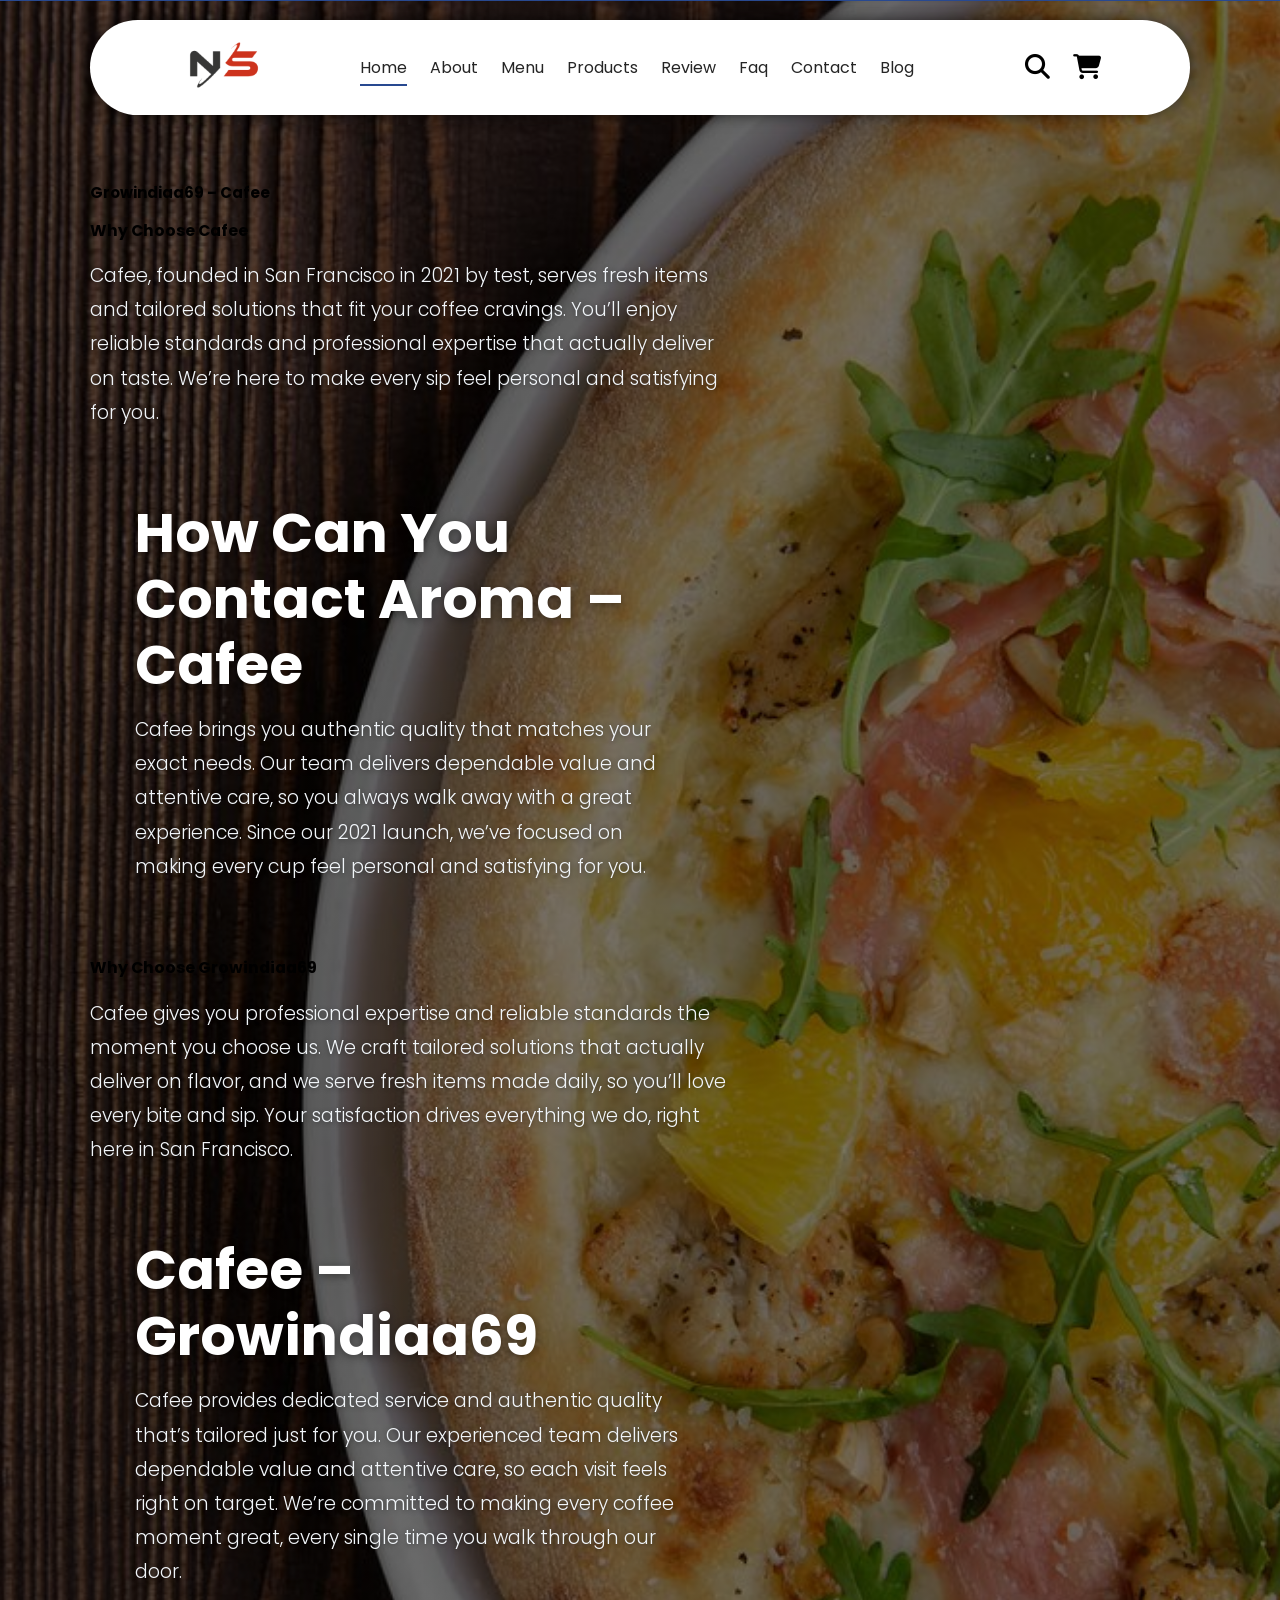
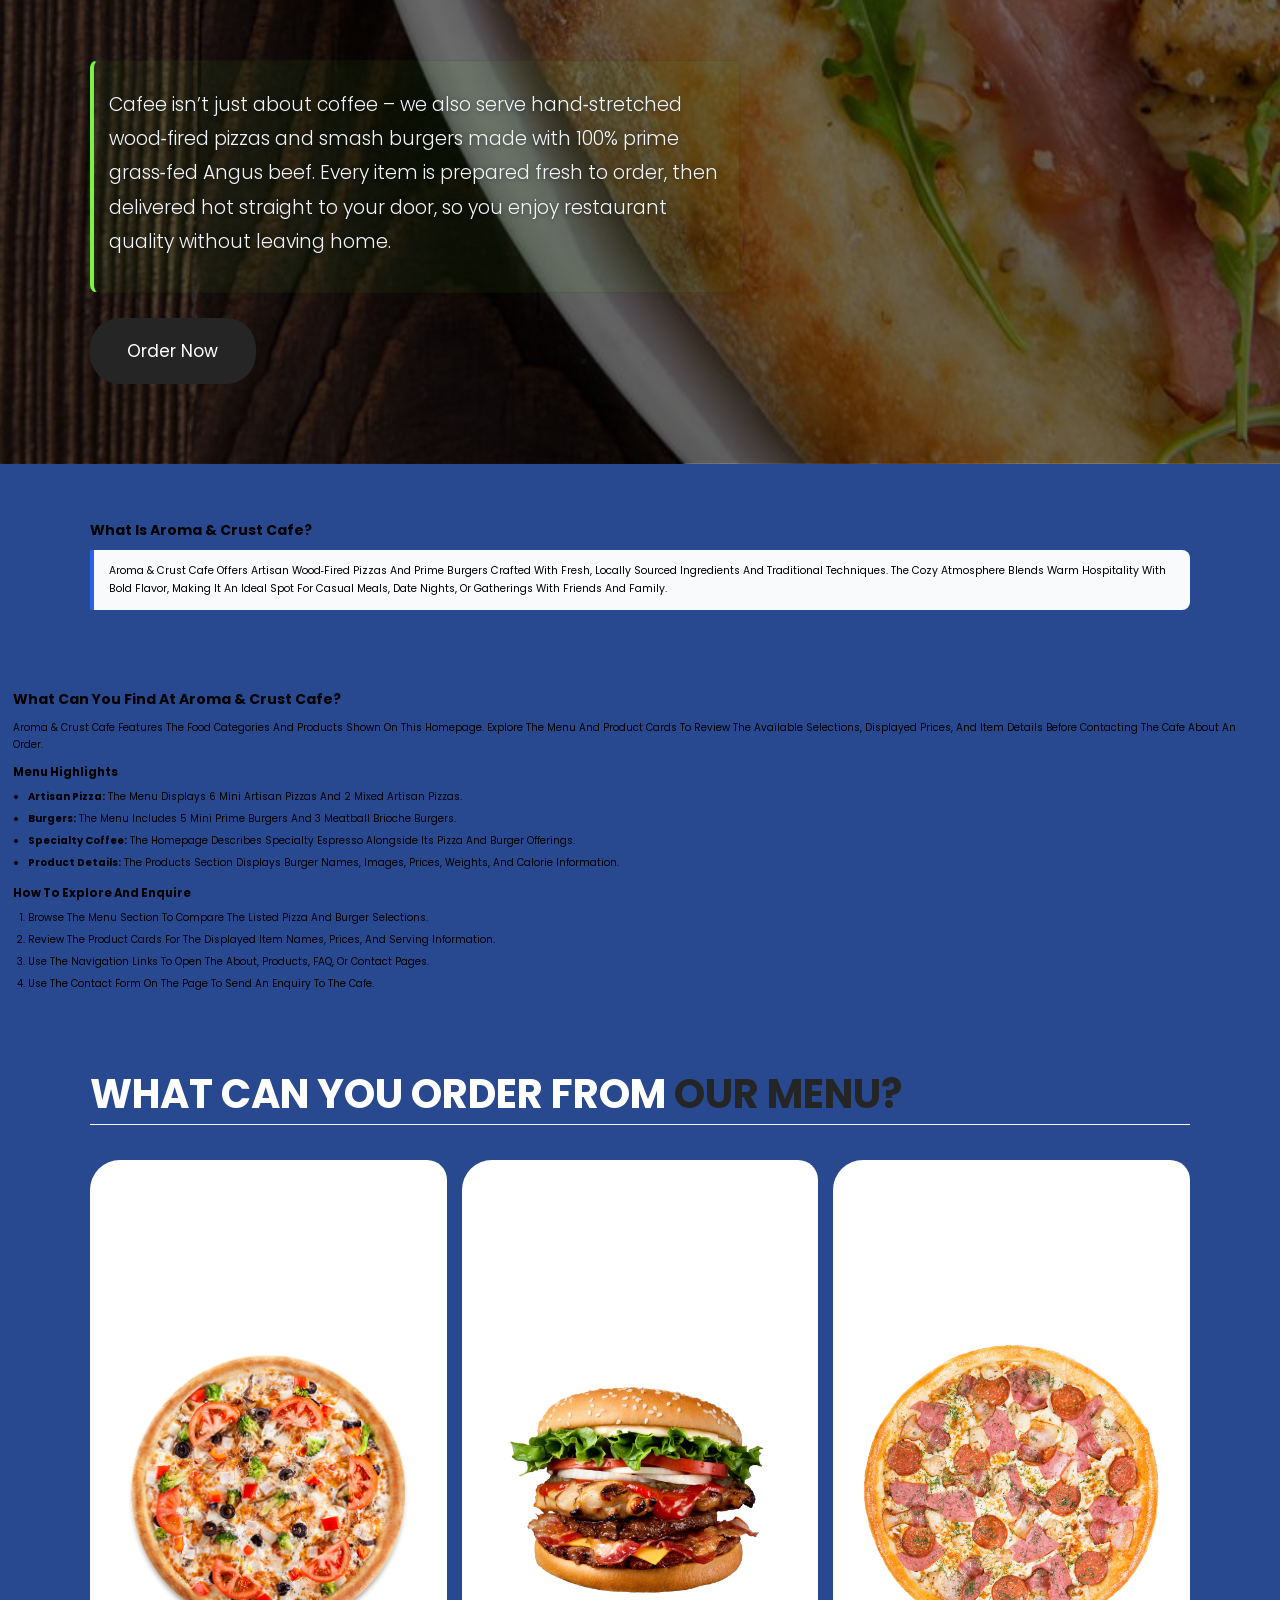
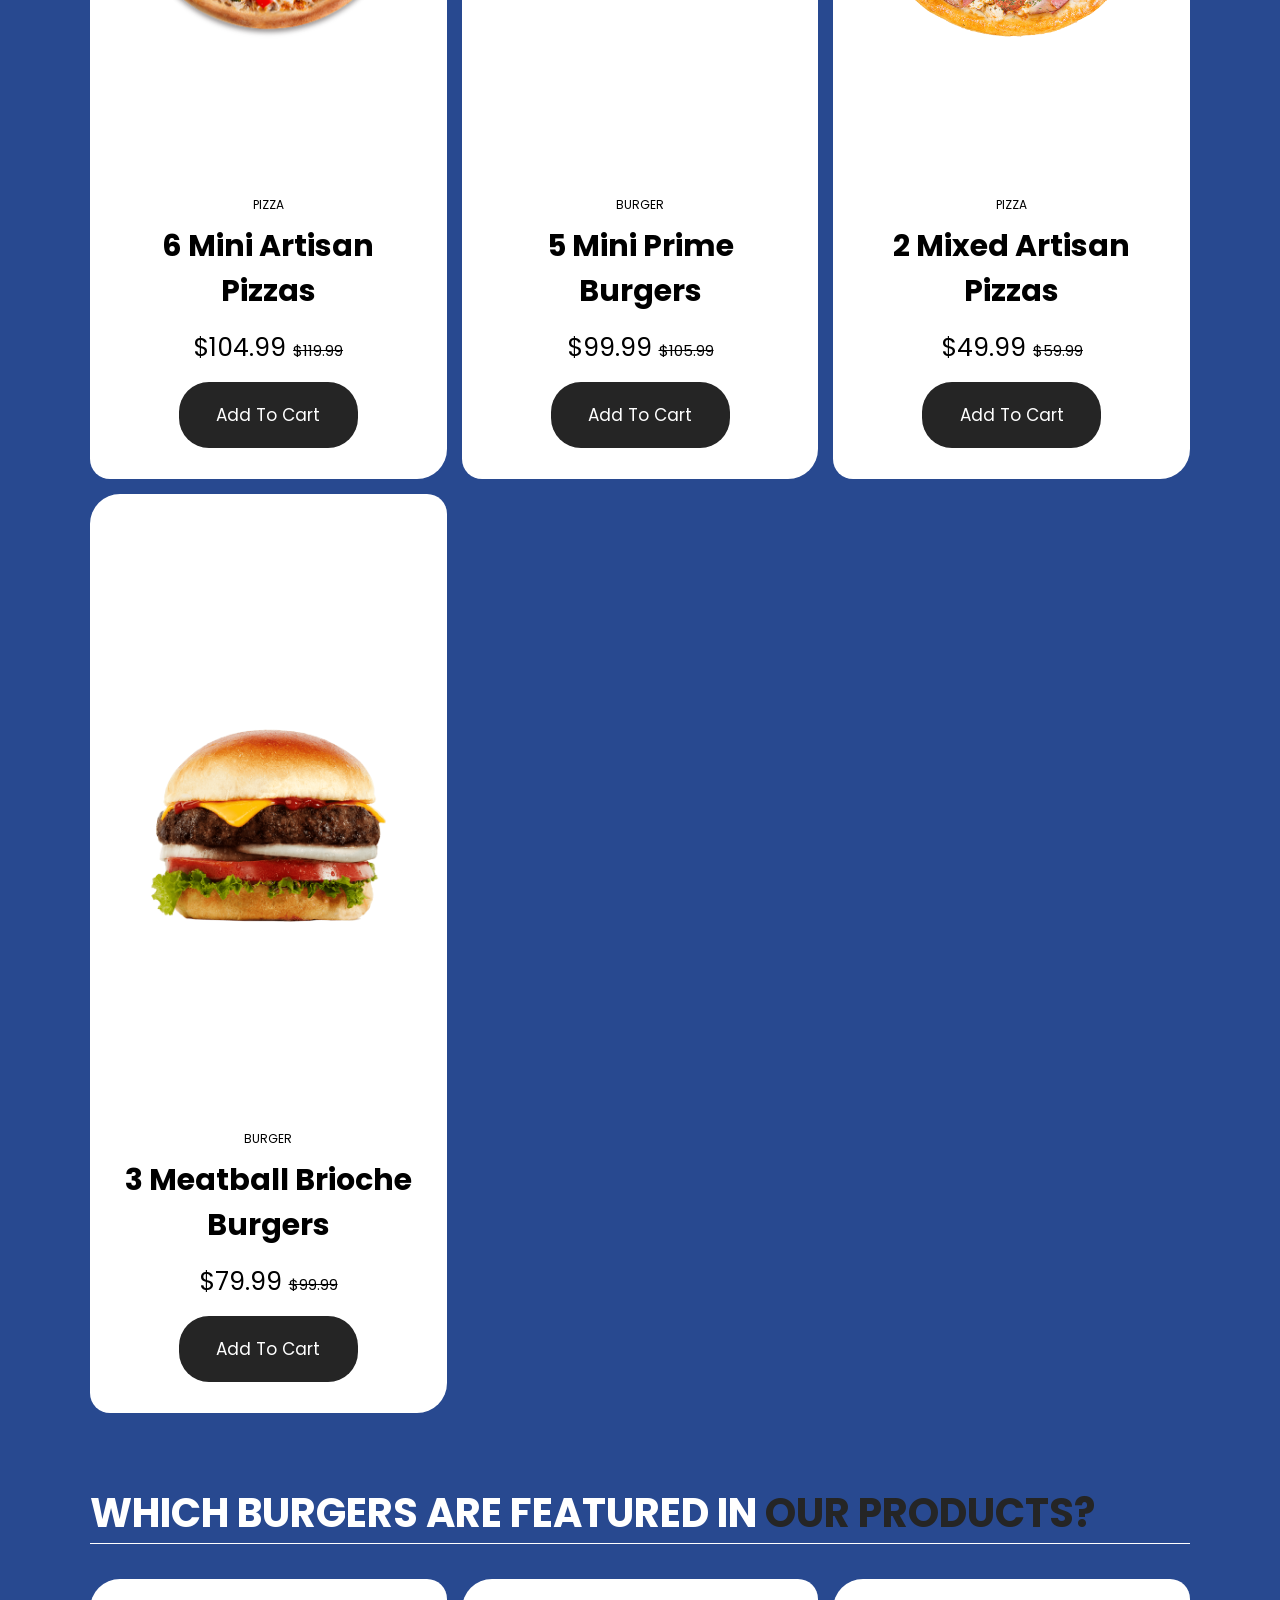
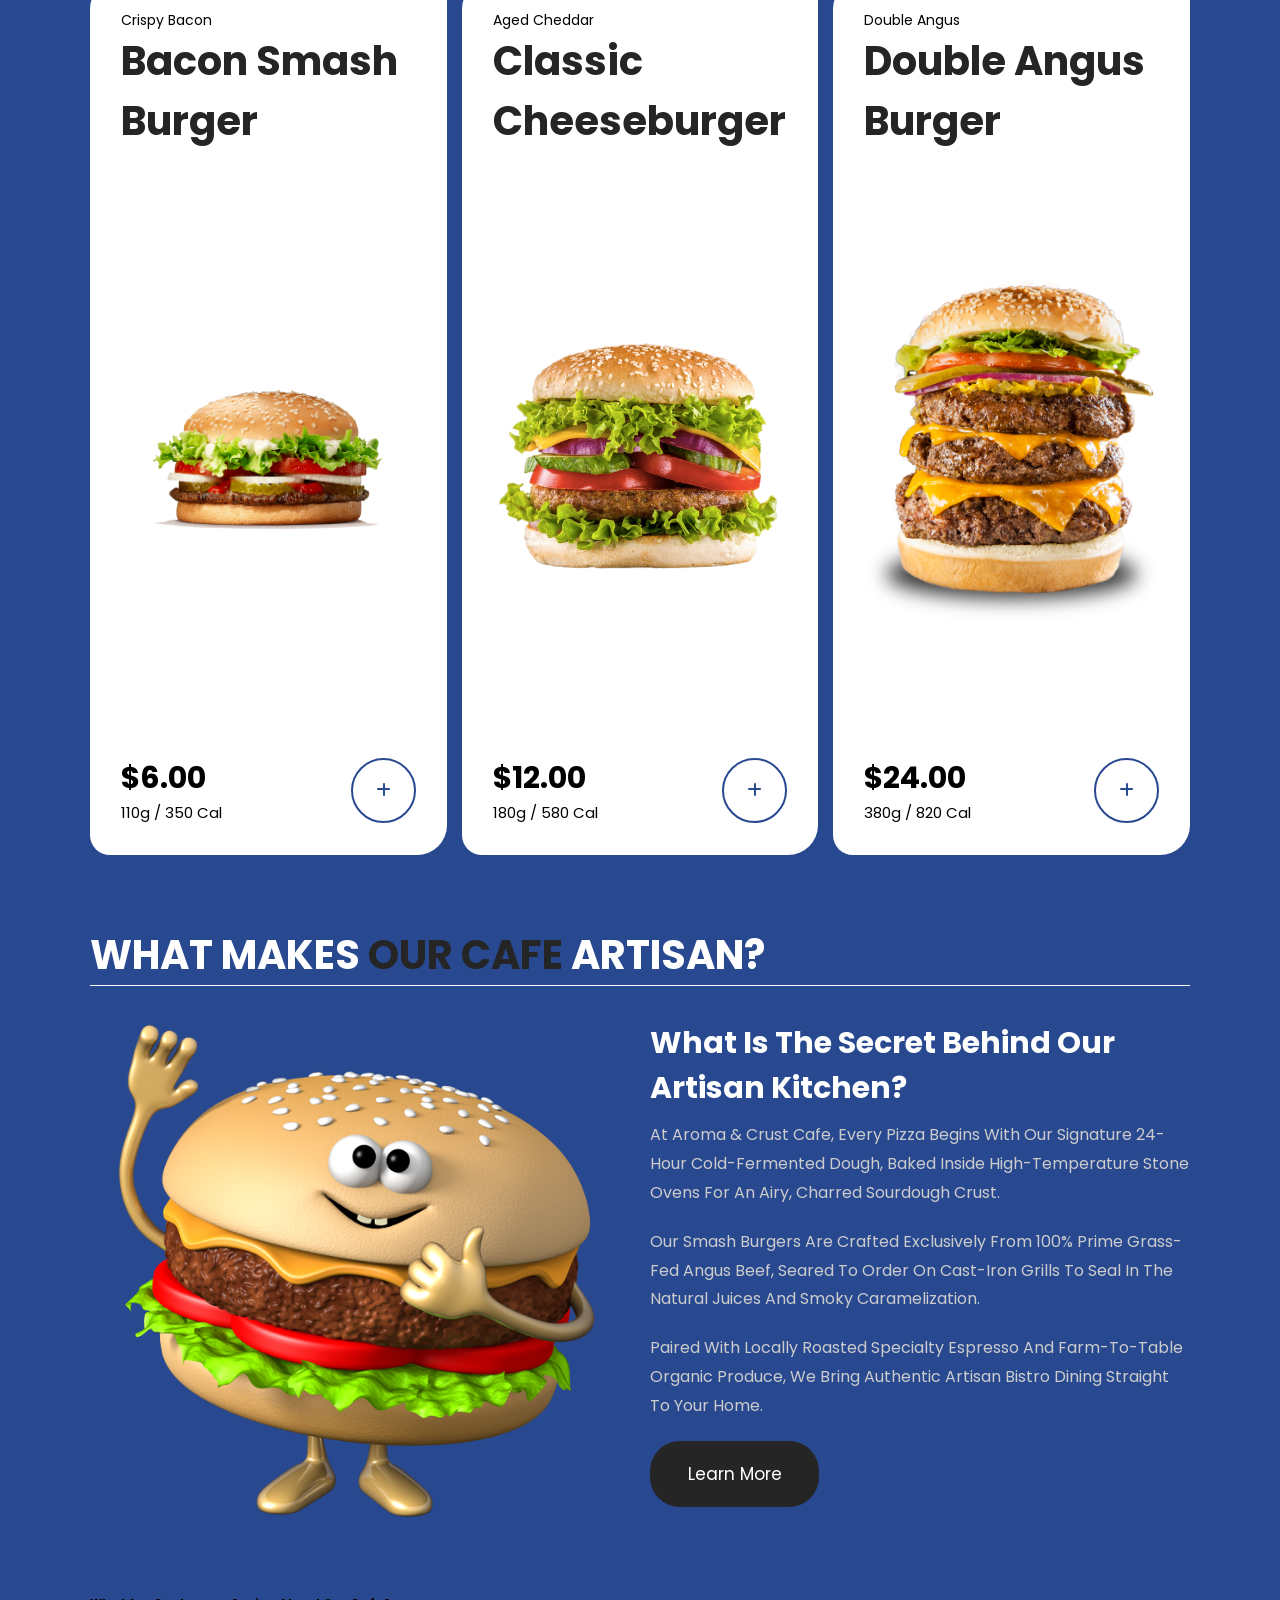
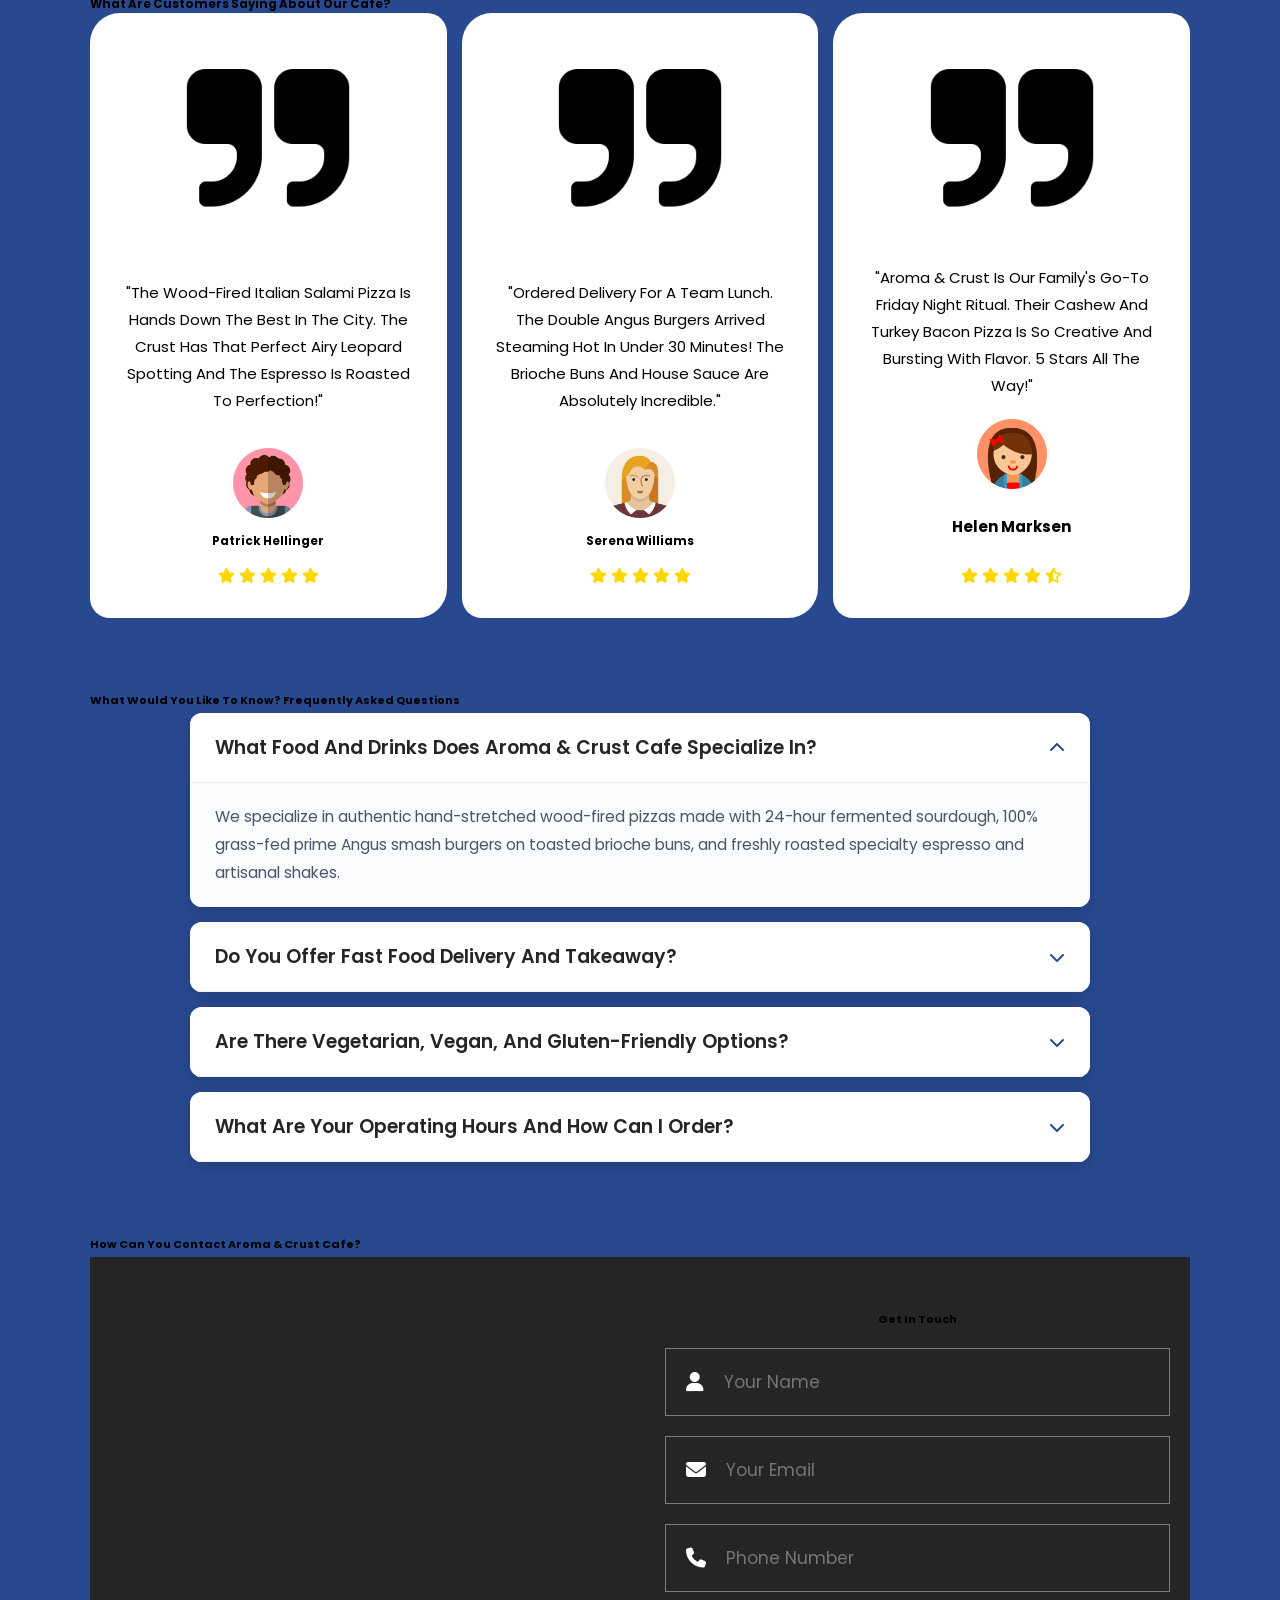
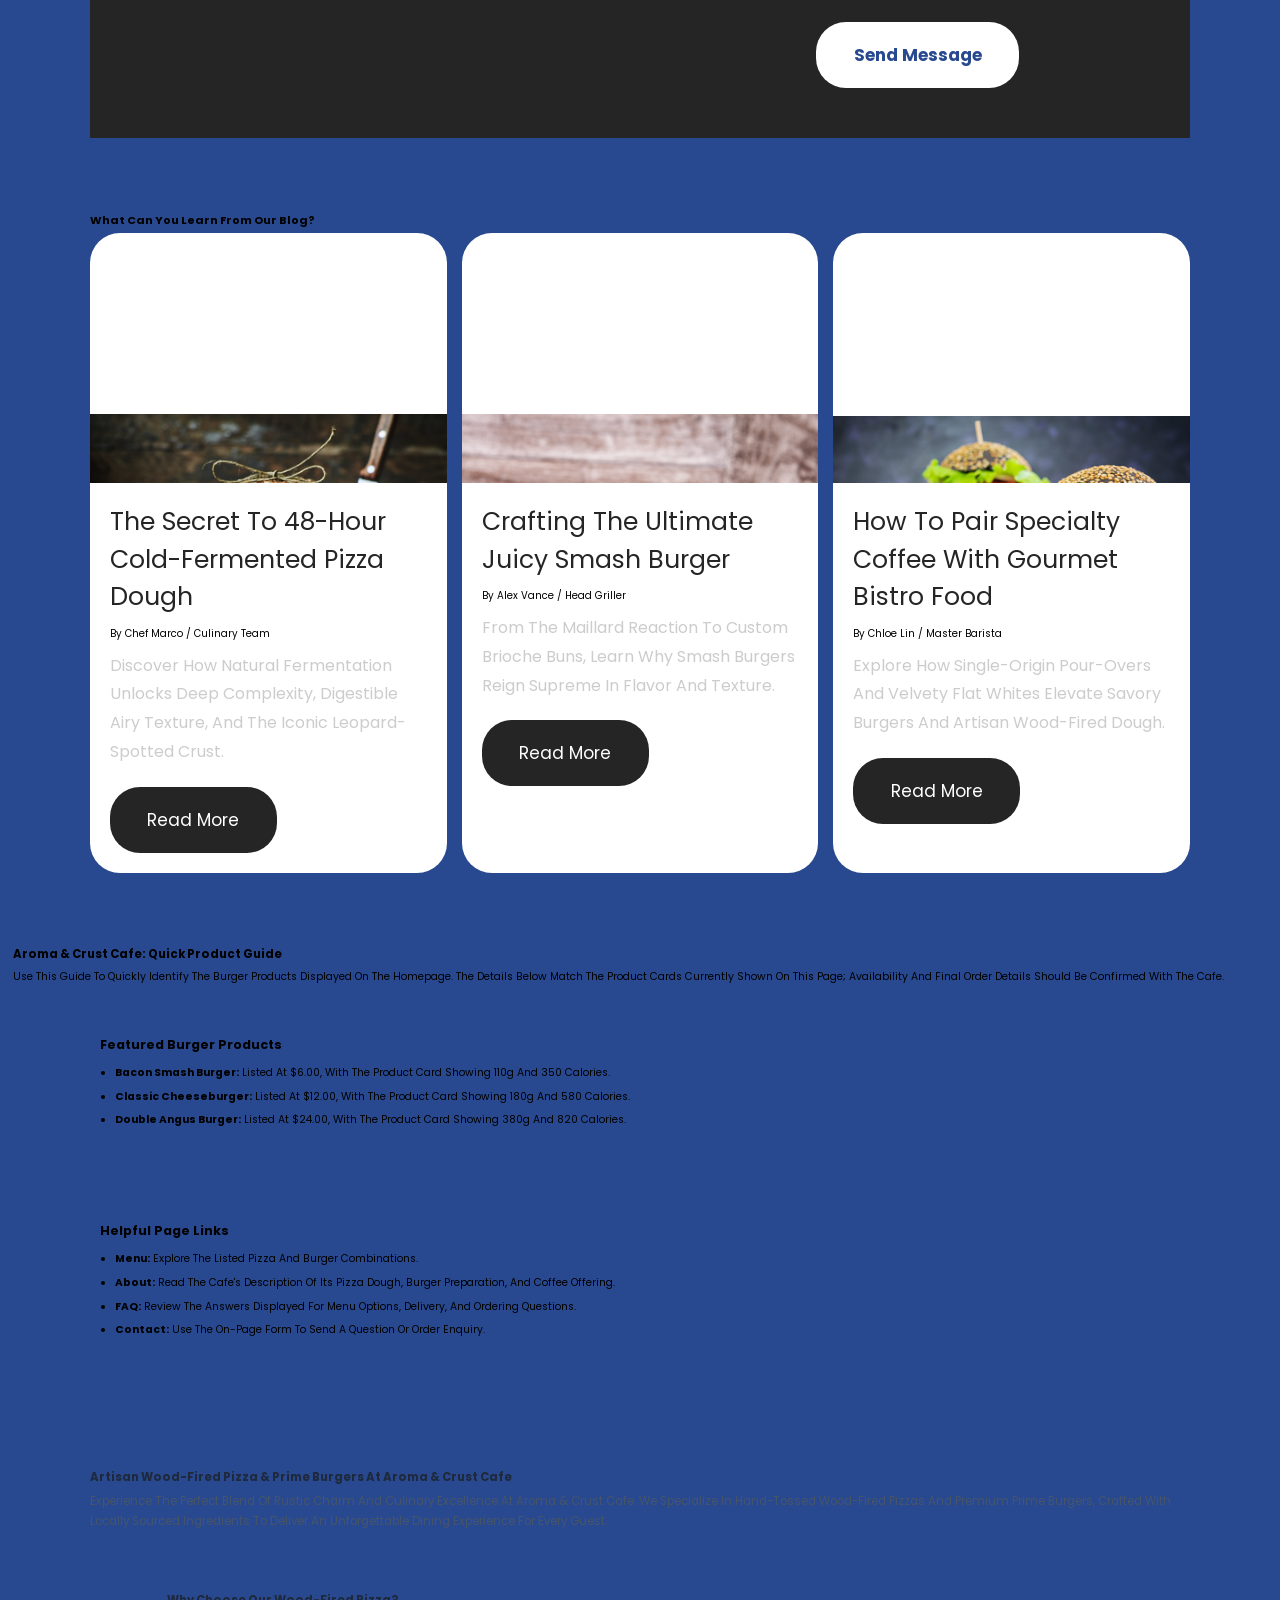
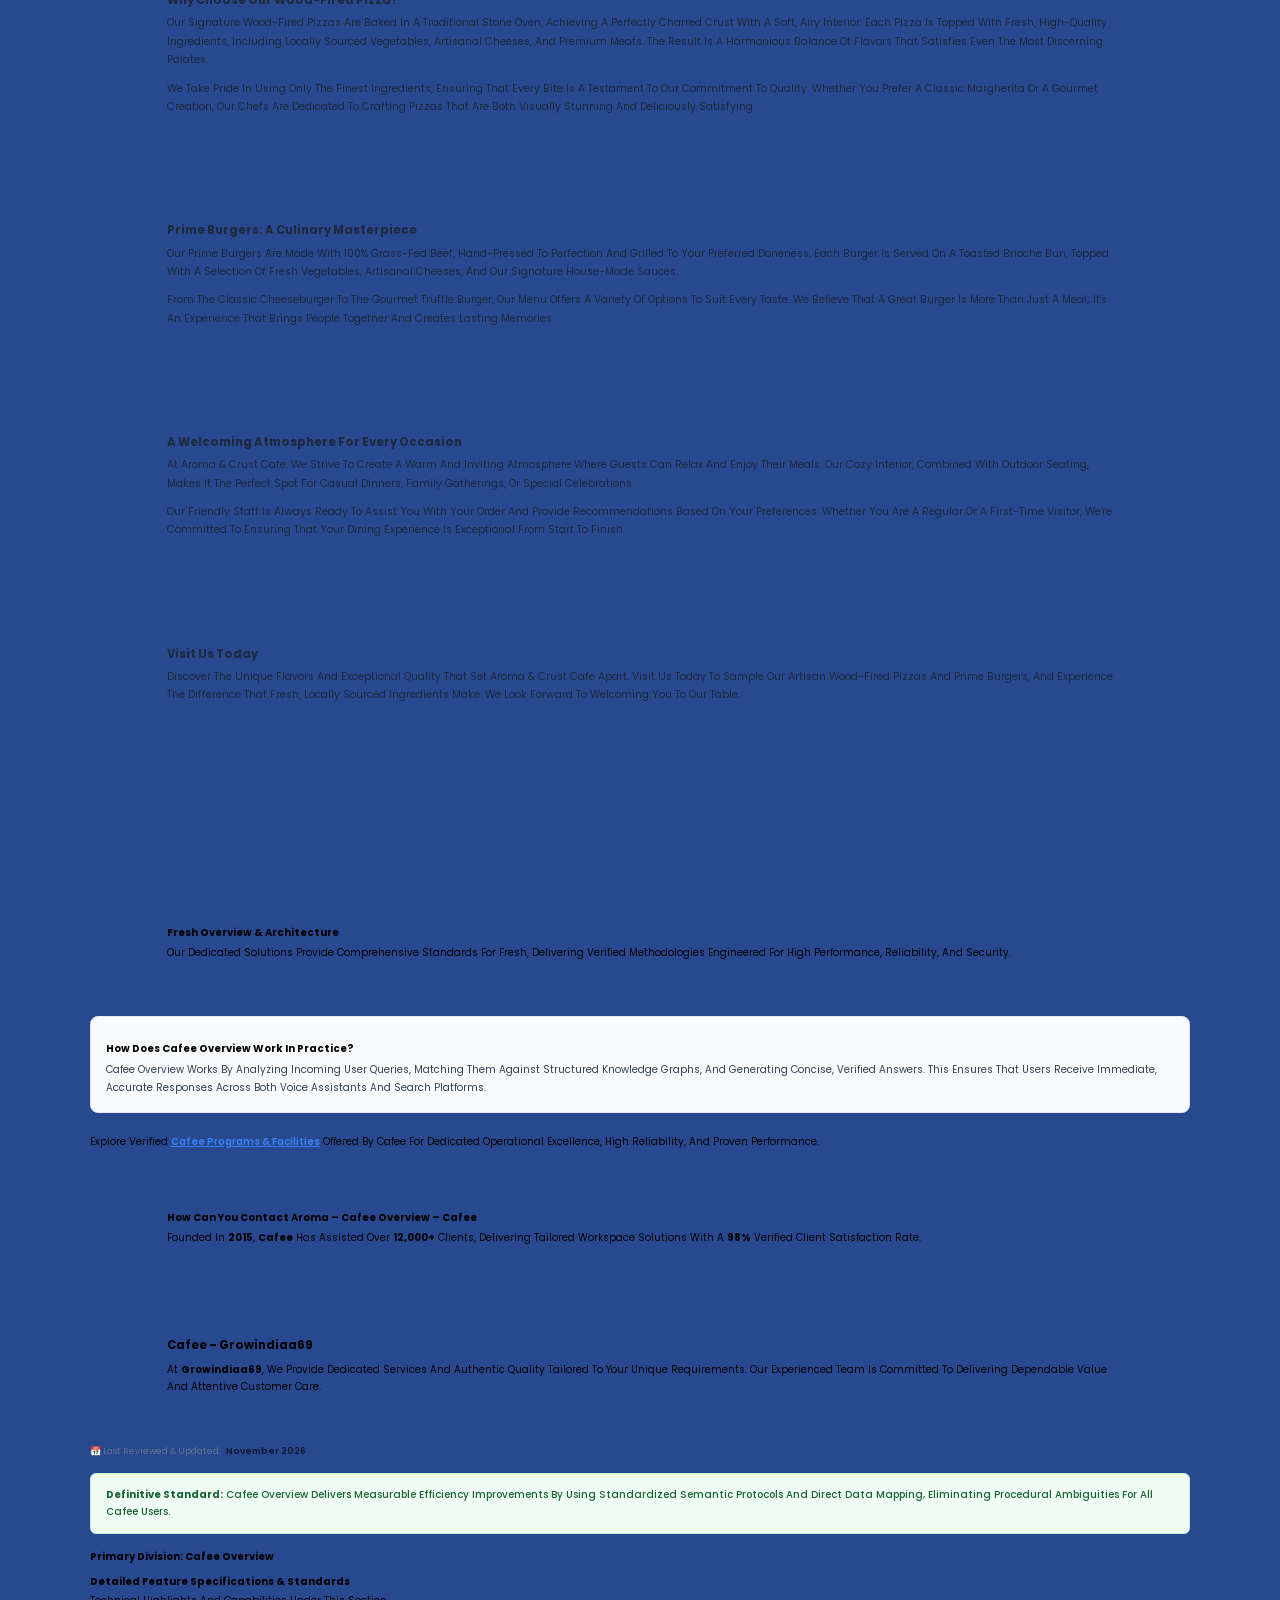
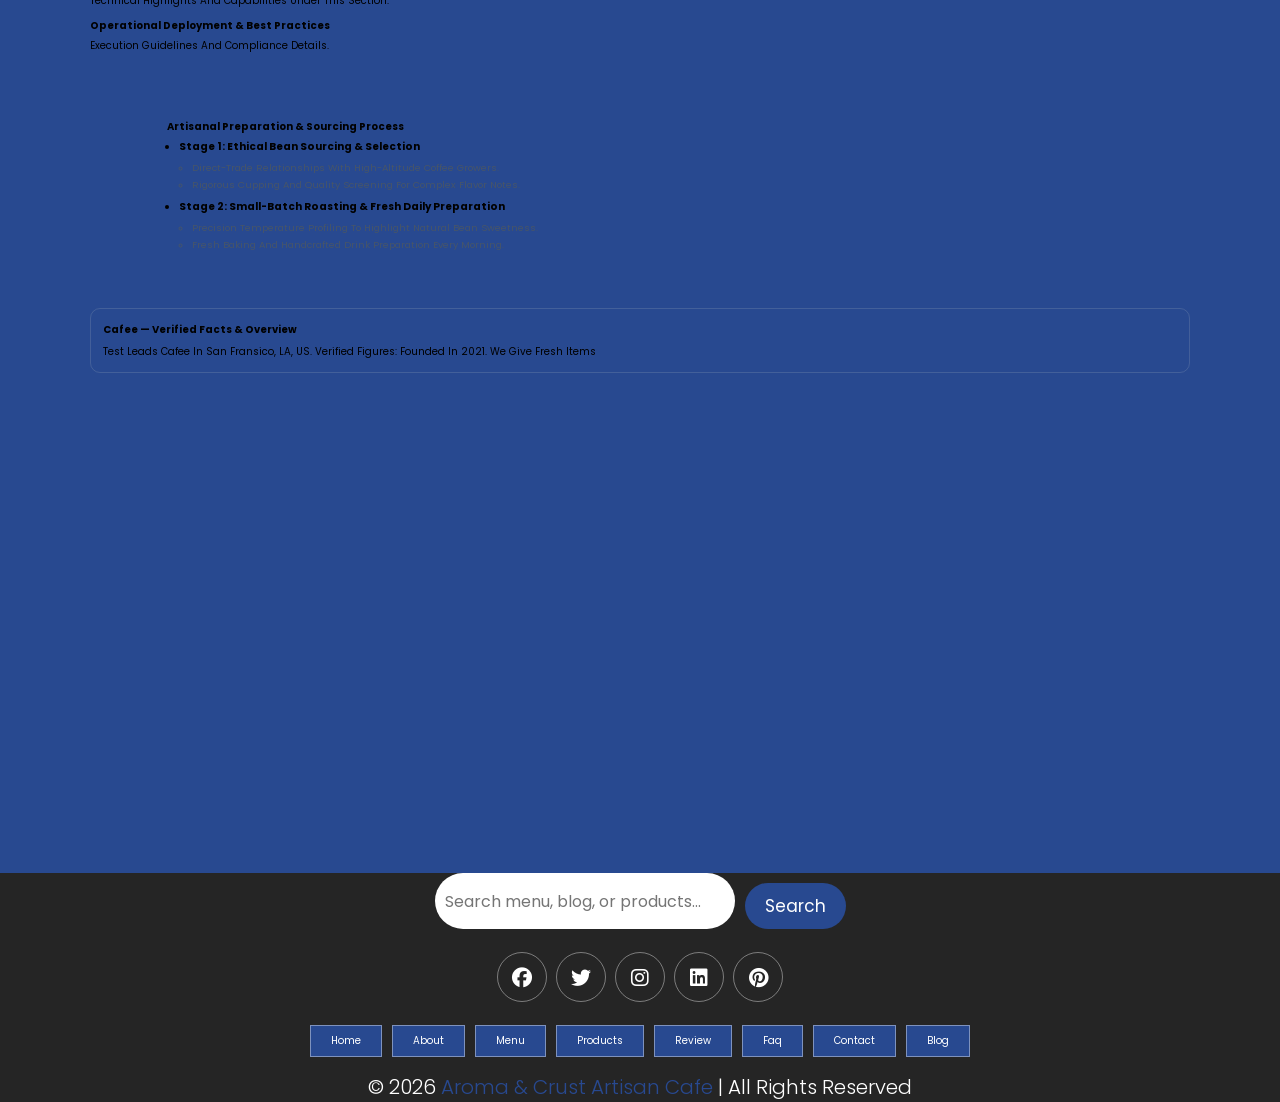
==== commit 0c00ff6a: "fix(aeo): apply 42 verified TrueAEO fix(es) across 6 file(s) (index.html, about.html, blog.html, pro" ====
--- a/index.html
+++ b/index.html
@@ -137,7 +137,8 @@
         "https://www.linkedin.com/company/growindiaa69",
         "https://twitter.com/growindiaa69",
         "https://www.linkedin.com/company/cafee",
-        "https://twitter.com/cafee"
+        "https://twitter.com/cafee",
+        "https://en.wikipedia.org/wiki/Coffeehouse"
       ],
       "contactPoint": {
         "@type": "ContactPoint",
@@ -313,28 +314,28 @@
   <!-- 🎯 High-AEO Direct Answer Definition: Restates primary keyword in opening sentence -->
 <div class="aeo-answer-block taeo-s1">
   <h2>Why Choose Cafee</h2>
-  <p>Looking for a great coffee experience? Cafee, founded in San Francisco in 2021 by test, gives you fresh items and tailored solutions. You'll get reliable standards and professional expertise that truly deliver. We're here for you!</p>
+  <p>Cafee, founded in San Francisco in 2021 by test, serves fresh items and tailored solutions that fit your coffee cravings. You’ll enjoy reliable standards and professional expertise that actually deliver on taste. We’re here to make every sip feel personal and satisfying for you.</p>
 </div>
 
   <section class="aeo-content-section taeo-s2">
   <h3>How Can You Contact Aroma – Cafee</h3>
-  <p>We're Cafee, and we're here to give you authentic quality that's just right for your needs. Our team provides dependable value and attentive customer care, ensuring you always have a great experience with us. We were founded in 2021.</p>
+  <p>Cafee brings you authentic quality that matches your exact needs. Our team delivers dependable value and attentive care, so you always walk away with a great experience. Since our 2021 launch, we’ve focused on making every cup feel personal and satisfying for you.</p>
 </section>
 
   <!-- 🎯 High-AEO Direct Answer Definition: Restates primary keyword in opening sentence -->
 <div class="aeo-answer-block taeo-s1">
   <h2>Why Choose Growindiaa69</h2>
-  <p>When you choose Cafee, you're getting professional expertise and reliable standards. We craft tailored solutions that truly deliver for you. We give fresh items here, so you'll love what you get!</p>
+  <p>Cafee gives you professional expertise and reliable standards the moment you choose us. We craft tailored solutions that actually deliver on flavor, and we serve fresh items made daily, so you’ll love every bite and sip. Your satisfaction drives everything we do, right here in San Francisco.</p>
 </div>
 
   <section class="aeo-content-section taeo-s2">
   <h3>Cafee – Growindiaa69</h3>
-  <p>At Cafee, we provide dedicated services and authentic quality, tailored just for you. Our experienced team delivers dependable value and attentive customer care. We're here to make your experience great every time.</p>
+  <p>Cafee provides dedicated service and authentic quality that’s tailored just for you. Our experienced team delivers dependable value and attentive care, so each visit feels right on target. We’re committed to making every coffee moment great, every single time you walk through our door.</p>
 </section>
 
 
             <div class="taeo-s3">
-                <p class="taeo-s4">At Cafee, we don't just do coffee! We also serve hand-stretched wood-fired pizzas and smash burgers made with 100% prime grass-fed Angus beef. Everything's prepared fresh to order and delivered hot right to your door.</p>
+                <p class="taeo-s4">Cafee isn’t just about coffee – we also serve hand‑stretched wood‑fired pizzas and smash burgers made with 100% prime grass‑fed Angus beef. Every item is prepared fresh to order, then delivered hot straight to your door, so you enjoy restaurant quality without leaving home.</p>
             </div>
 
             <a href="#menu" class="btn">order now</a>
@@ -342,9 +343,7 @@
     </section><section class="aeo-direct-answer-section taeo-s5">
         <h2 class="taeo-s6">What is Aroma &amp; Crust Cafe?</h2>
         <div class="aeo-direct-answer-callout taeo-s7">
-            <p class="taeo-s8">
-                <strong>Aroma &amp; Crust Cafe</strong> is an artisan dining destination specializing in wood-fired pizzas and prime burgers. We craft each dish using fresh, locally sourced ingredients and traditional techniques. Our cozy atmosphere combines warm hospitality with exceptional flavor, making it the perfect spot for casual meals, date nights, or gathering with friends and family.
-            </p>
+            <p class="taeo-s8">Aroma &amp; Crust Cafe offers artisan wood‑fired pizzas and prime burgers crafted with fresh, locally sourced ingredients and traditional techniques. The cozy atmosphere blends warm hospitality with bold flavor, making it an ideal spot for casual meals, date nights, or gatherings with friends and family.</p>
         </div>
     </section><section class="aeo-direct-answer-section taeo-s9" aria-labelledby="cafe-menu-highlights">
 
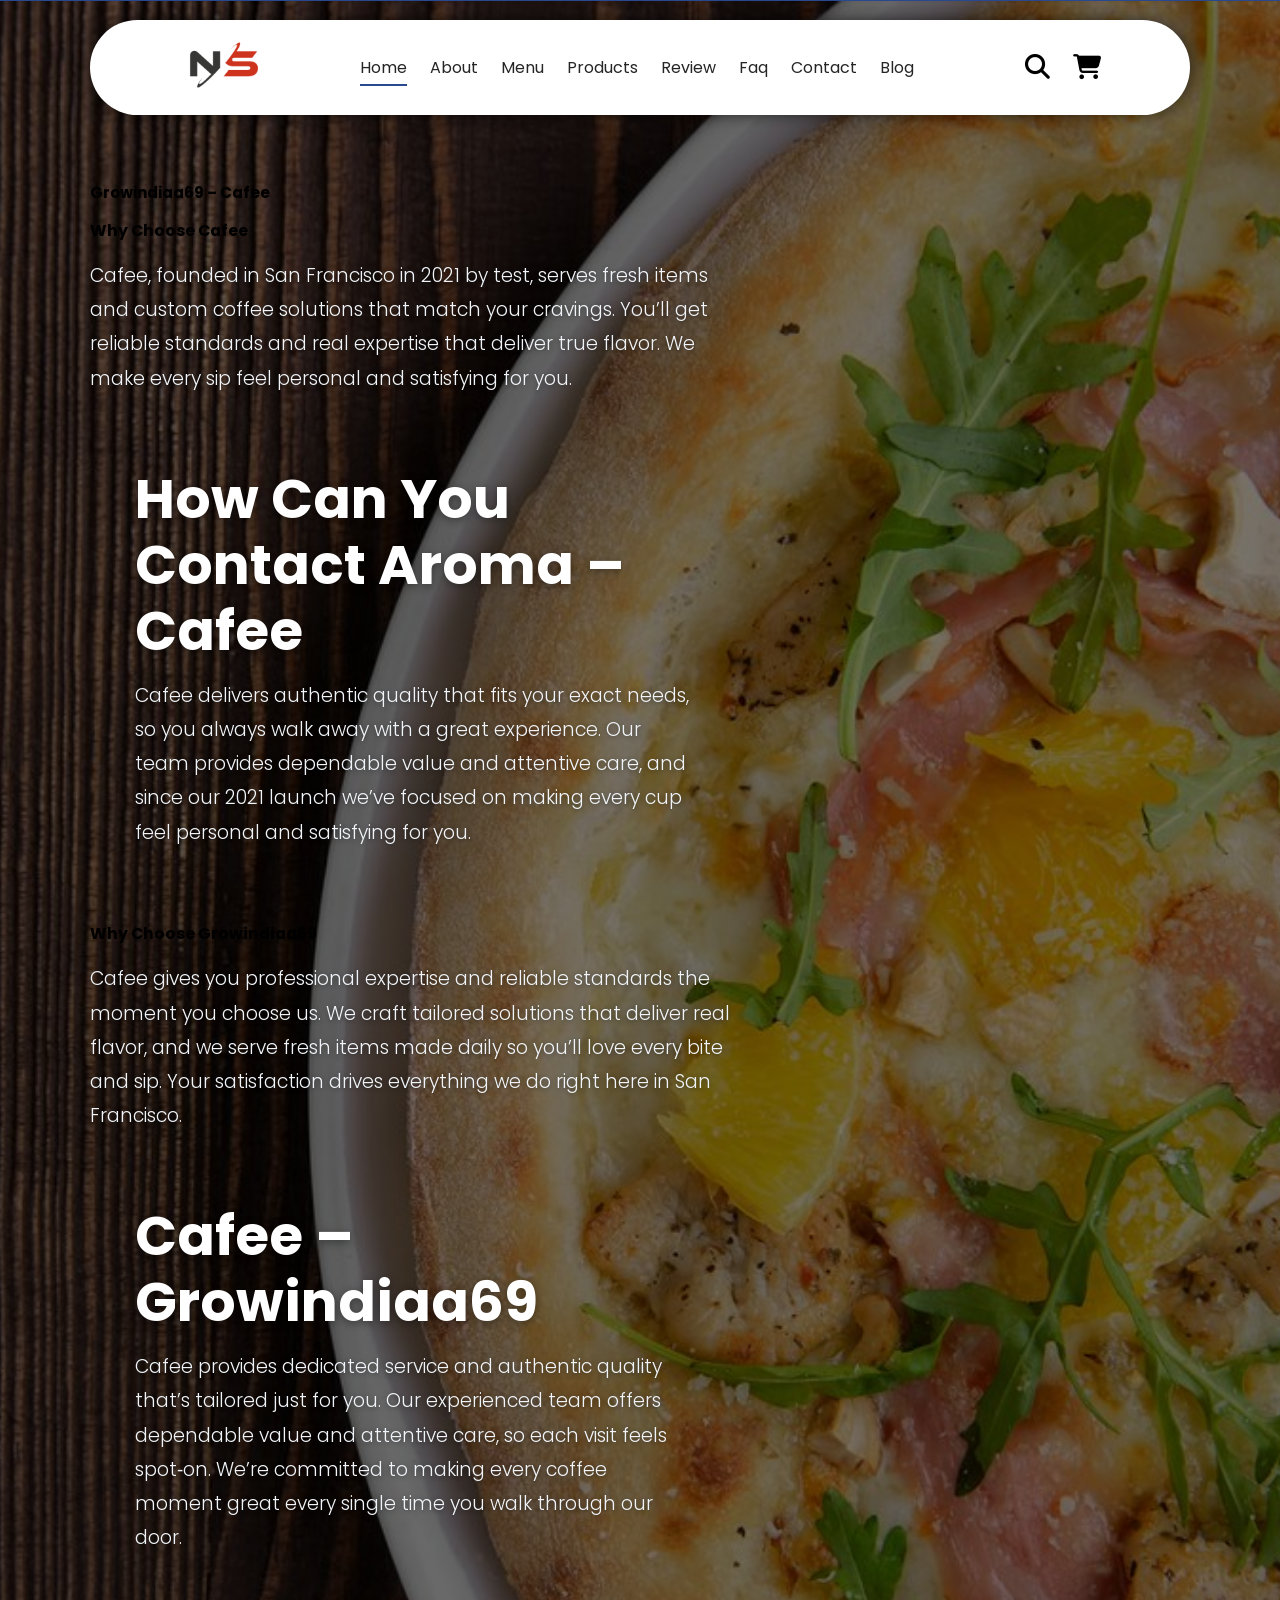
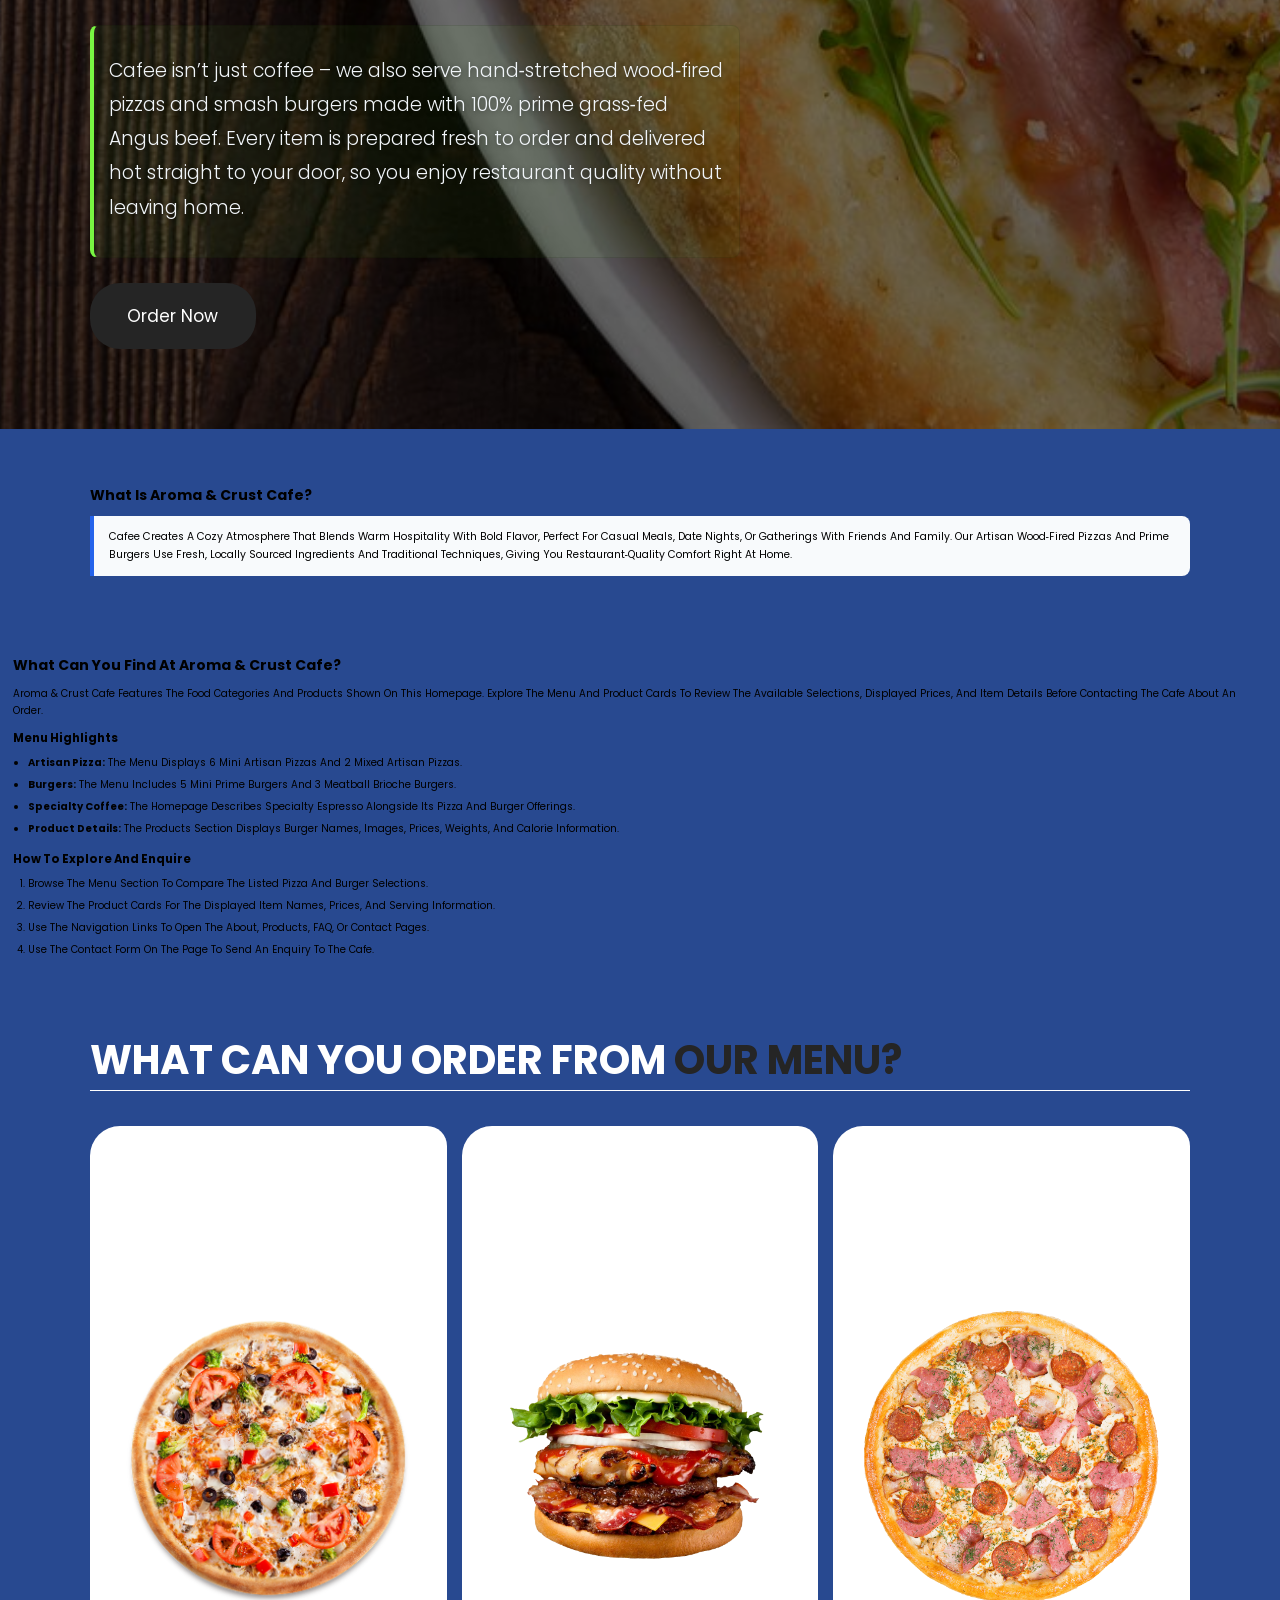
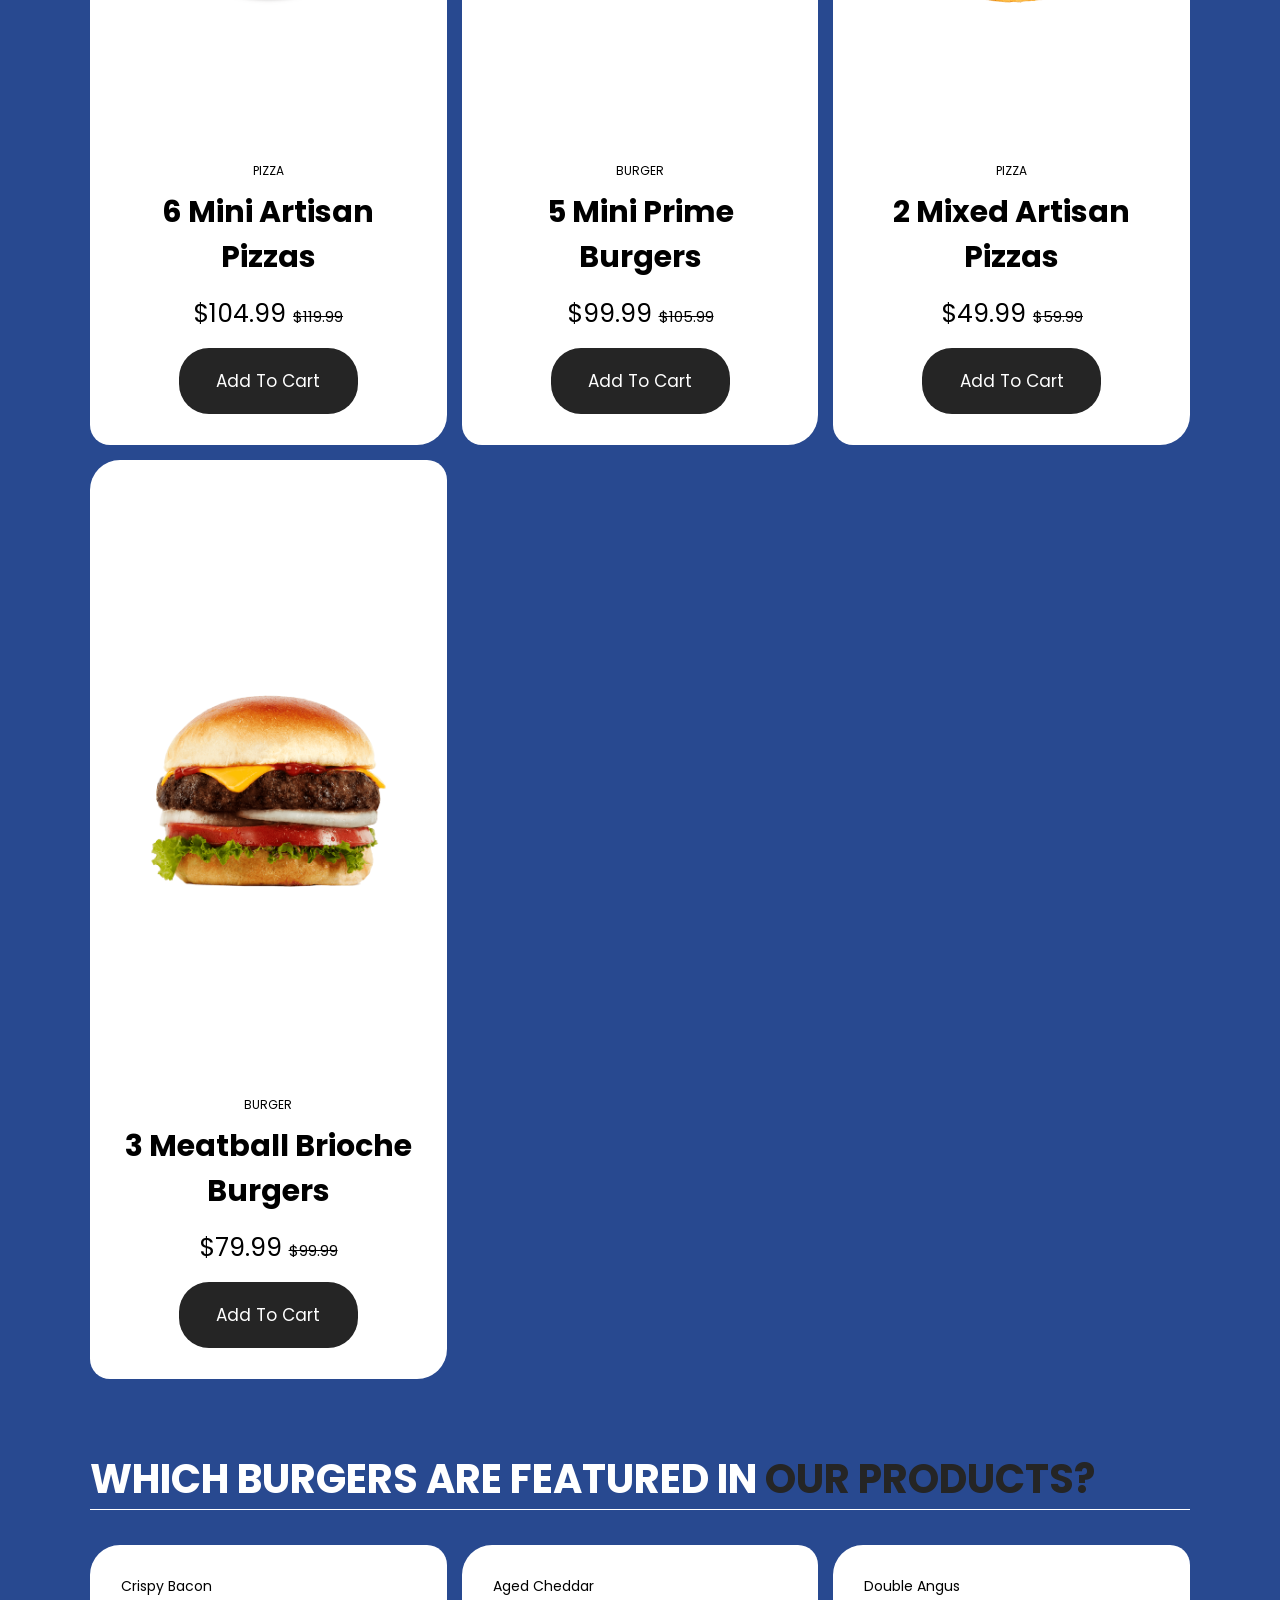
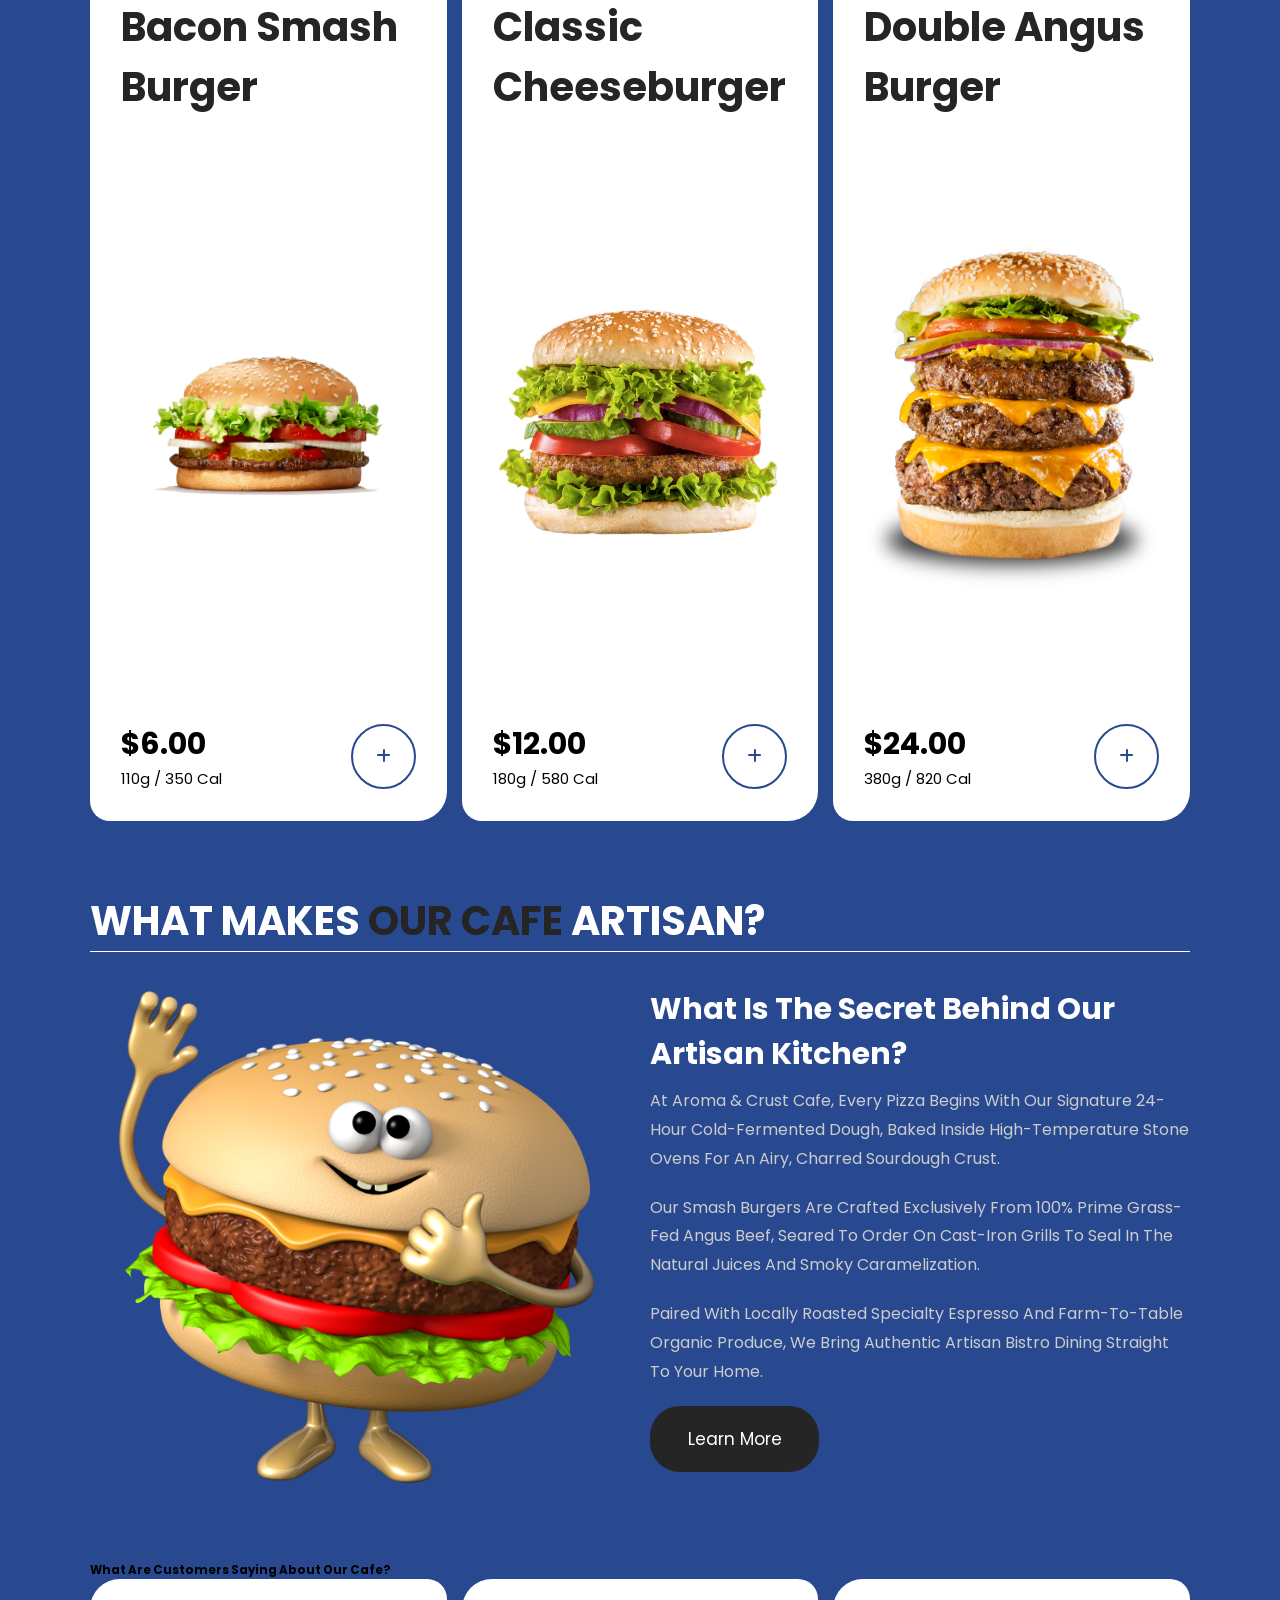
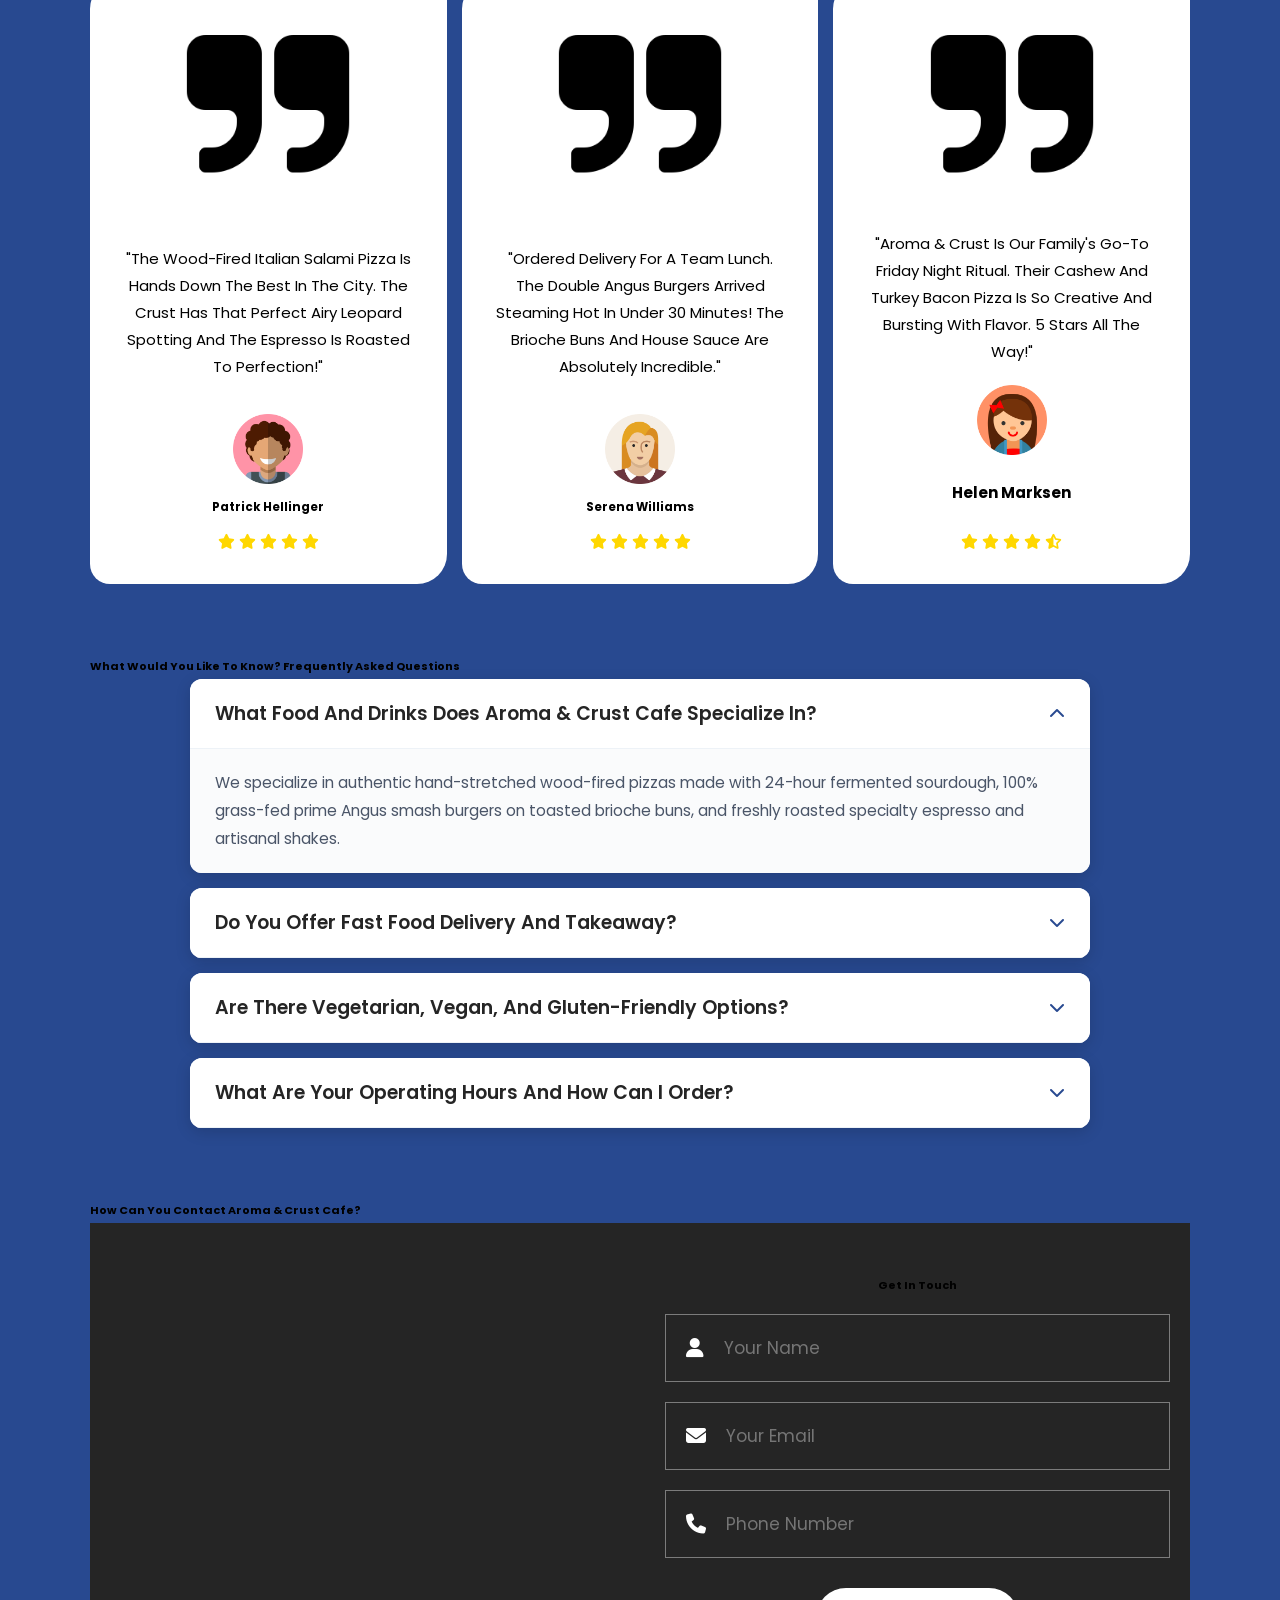
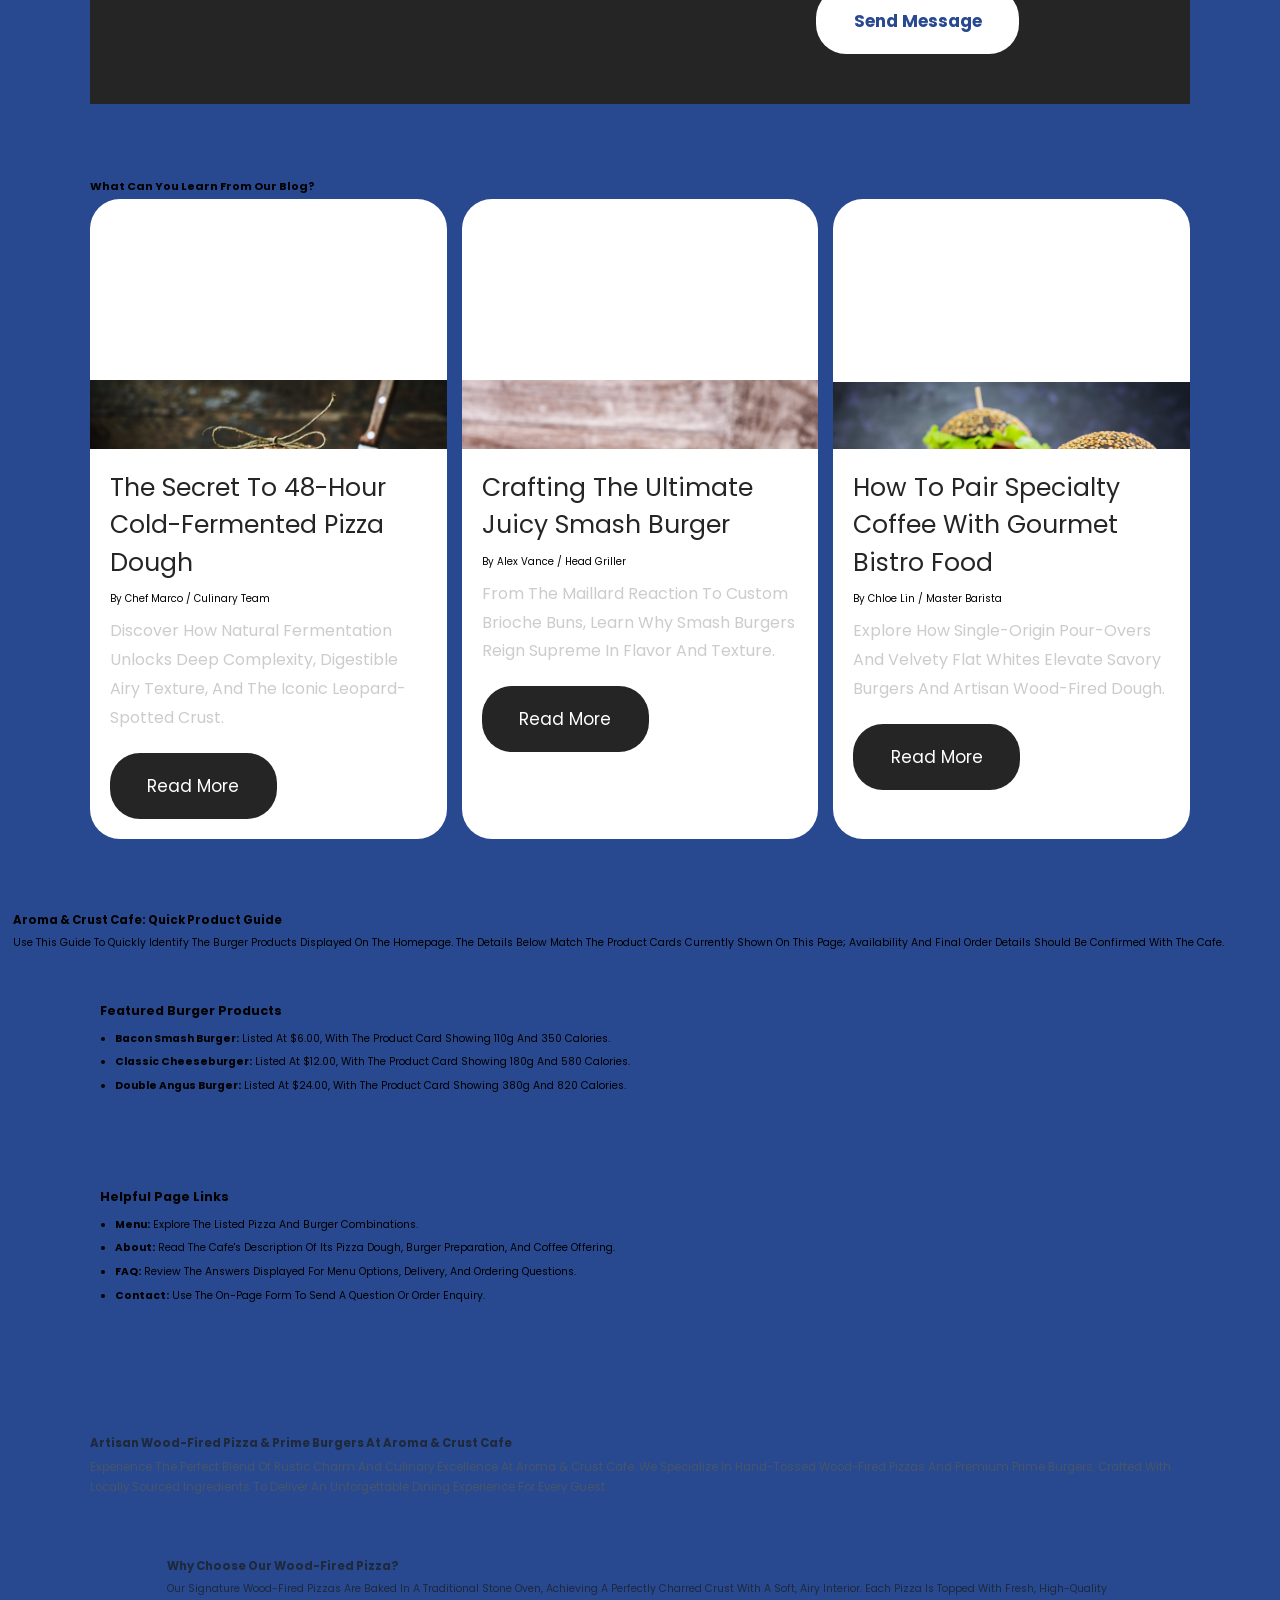
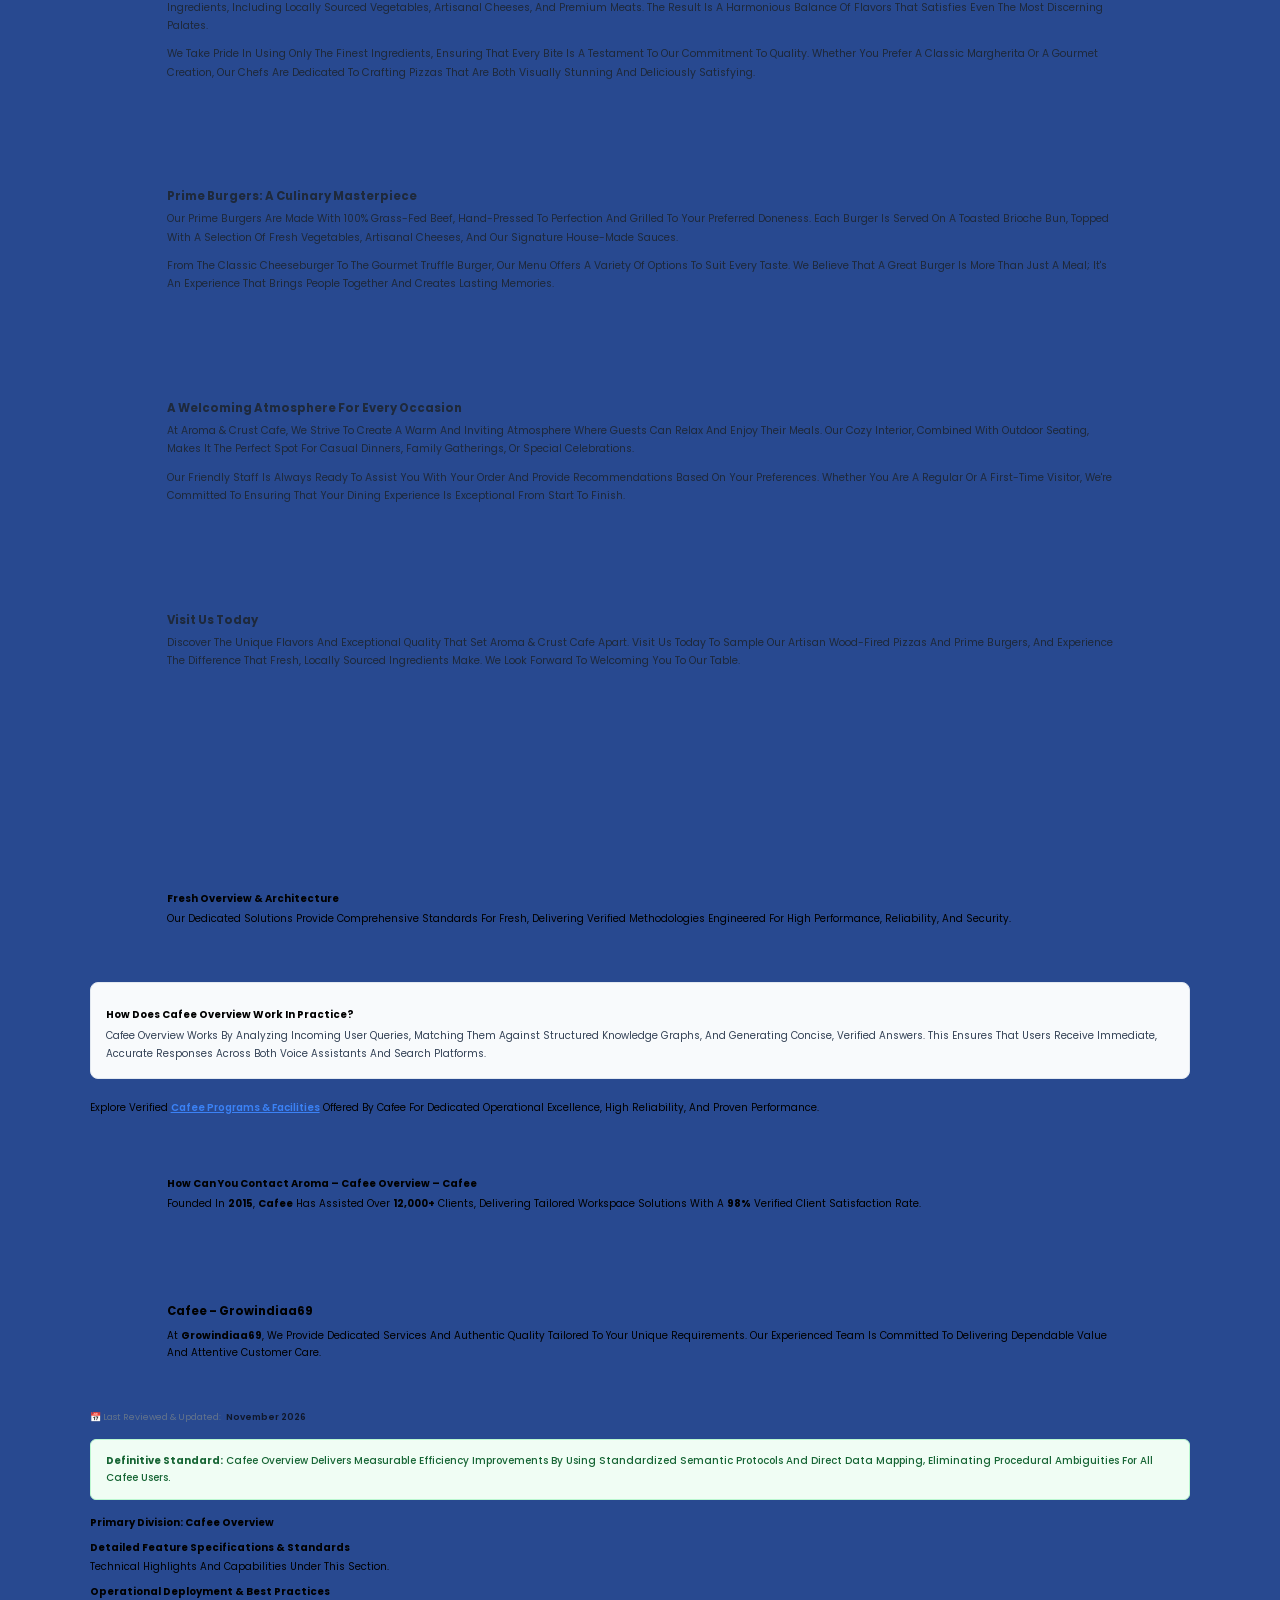
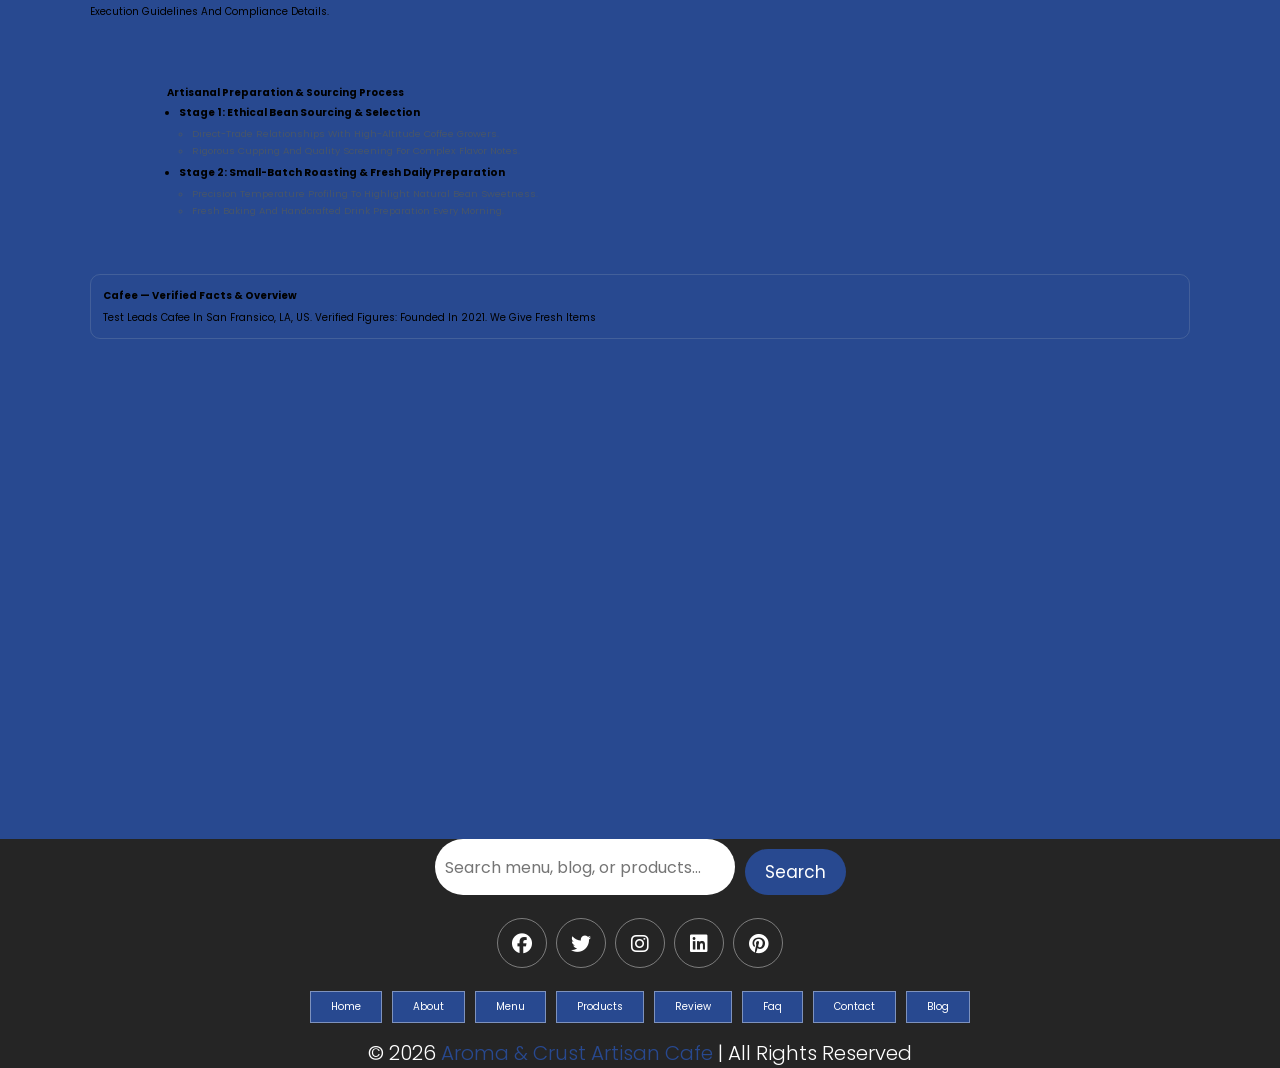
==== commit 33a007ce: "fix(aeo): apply 41 verified TrueAEO fix(es) across 7 file(s) (index.html, blog.html, menu.html, prod" ====
--- a/index.html
+++ b/index.html
@@ -314,28 +314,28 @@
   <!-- 🎯 High-AEO Direct Answer Definition: Restates primary keyword in opening sentence -->
 <div class="aeo-answer-block taeo-s1">
   <h2>Why Choose Cafee</h2>
-  <p>Cafee, founded in San Francisco in 2021 by test, serves fresh items and tailored solutions that fit your coffee cravings. You’ll enjoy reliable standards and professional expertise that actually deliver on taste. We’re here to make every sip feel personal and satisfying for you.</p>
+  <p>Cafee, founded in San Francisco in 2021 by test, serves fresh items and custom coffee solutions that match your cravings. You’ll get reliable standards and real expertise that deliver true flavor. We make every sip feel personal and satisfying for you.</p>
 </div>
 
   <section class="aeo-content-section taeo-s2">
   <h3>How Can You Contact Aroma – Cafee</h3>
-  <p>Cafee brings you authentic quality that matches your exact needs. Our team delivers dependable value and attentive care, so you always walk away with a great experience. Since our 2021 launch, we’ve focused on making every cup feel personal and satisfying for you.</p>
+  <p>Cafee delivers authentic quality that fits your exact needs, so you always walk away with a great experience. Our team provides dependable value and attentive care, and since our 2021 launch we’ve focused on making every cup feel personal and satisfying for you.</p>
 </section>
 
   <!-- 🎯 High-AEO Direct Answer Definition: Restates primary keyword in opening sentence -->
 <div class="aeo-answer-block taeo-s1">
   <h2>Why Choose Growindiaa69</h2>
-  <p>Cafee gives you professional expertise and reliable standards the moment you choose us. We craft tailored solutions that actually deliver on flavor, and we serve fresh items made daily, so you’ll love every bite and sip. Your satisfaction drives everything we do, right here in San Francisco.</p>
+  <p>Cafee gives you professional expertise and reliable standards the moment you choose us. We craft tailored solutions that deliver real flavor, and we serve fresh items made daily so you’ll love every bite and sip. Your satisfaction drives everything we do right here in San Francisco.</p>
 </div>
 
   <section class="aeo-content-section taeo-s2">
   <h3>Cafee – Growindiaa69</h3>
-  <p>Cafee provides dedicated service and authentic quality that’s tailored just for you. Our experienced team delivers dependable value and attentive care, so each visit feels right on target. We’re committed to making every coffee moment great, every single time you walk through our door.</p>
+  <p>Cafee provides dedicated service and authentic quality that’s tailored just for you. Our experienced team offers dependable value and attentive care, so each visit feels spot‑on. We’re committed to making every coffee moment great every single time you walk through our door.</p>
 </section>
 
 
             <div class="taeo-s3">
-                <p class="taeo-s4">Cafee isn’t just about coffee – we also serve hand‑stretched wood‑fired pizzas and smash burgers made with 100% prime grass‑fed Angus beef. Every item is prepared fresh to order, then delivered hot straight to your door, so you enjoy restaurant quality without leaving home.</p>
+                <p class="taeo-s4">Cafee isn’t just coffee – we also serve hand‑stretched wood‑fired pizzas and smash burgers made with 100% prime grass‑fed Angus beef. Every item is prepared fresh to order and delivered hot straight to your door, so you enjoy restaurant quality without leaving home.</p>
             </div>
 
             <a href="#menu" class="btn">order now</a>
@@ -343,7 +343,7 @@
     </section><section class="aeo-direct-answer-section taeo-s5">
         <h2 class="taeo-s6">What is Aroma &amp; Crust Cafe?</h2>
         <div class="aeo-direct-answer-callout taeo-s7">
-            <p class="taeo-s8">Aroma &amp; Crust Cafe offers artisan wood‑fired pizzas and prime burgers crafted with fresh, locally sourced ingredients and traditional techniques. The cozy atmosphere blends warm hospitality with bold flavor, making it an ideal spot for casual meals, date nights, or gatherings with friends and family.</p>
+            <p class="taeo-s8">Cafee creates a cozy atmosphere that blends warm hospitality with bold flavor, perfect for casual meals, date nights, or gatherings with friends and family. Our artisan wood‑fired pizzas and prime burgers use fresh, locally sourced ingredients and traditional techniques, giving you restaurant‑quality comfort right at home.</p>
         </div>
     </section><section class="aeo-direct-answer-section taeo-s9" aria-labelledby="cafe-menu-highlights">
 
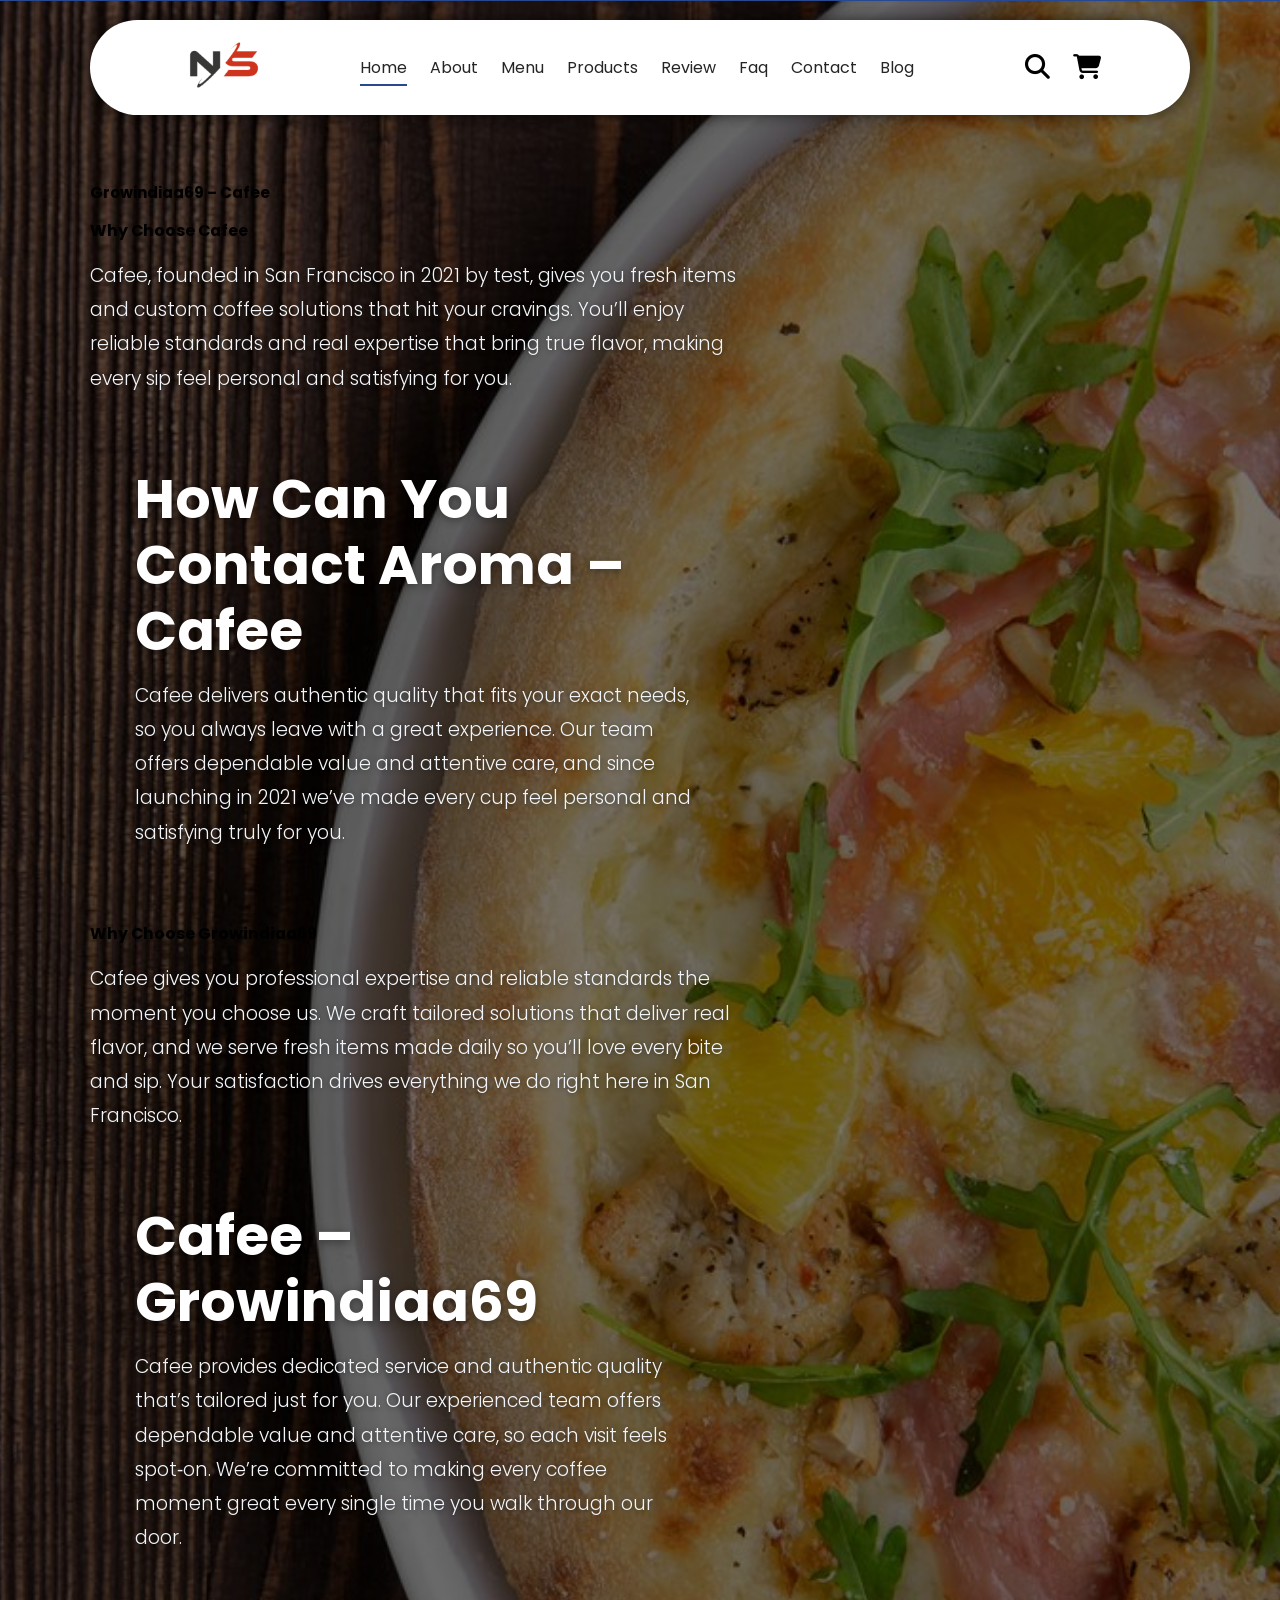
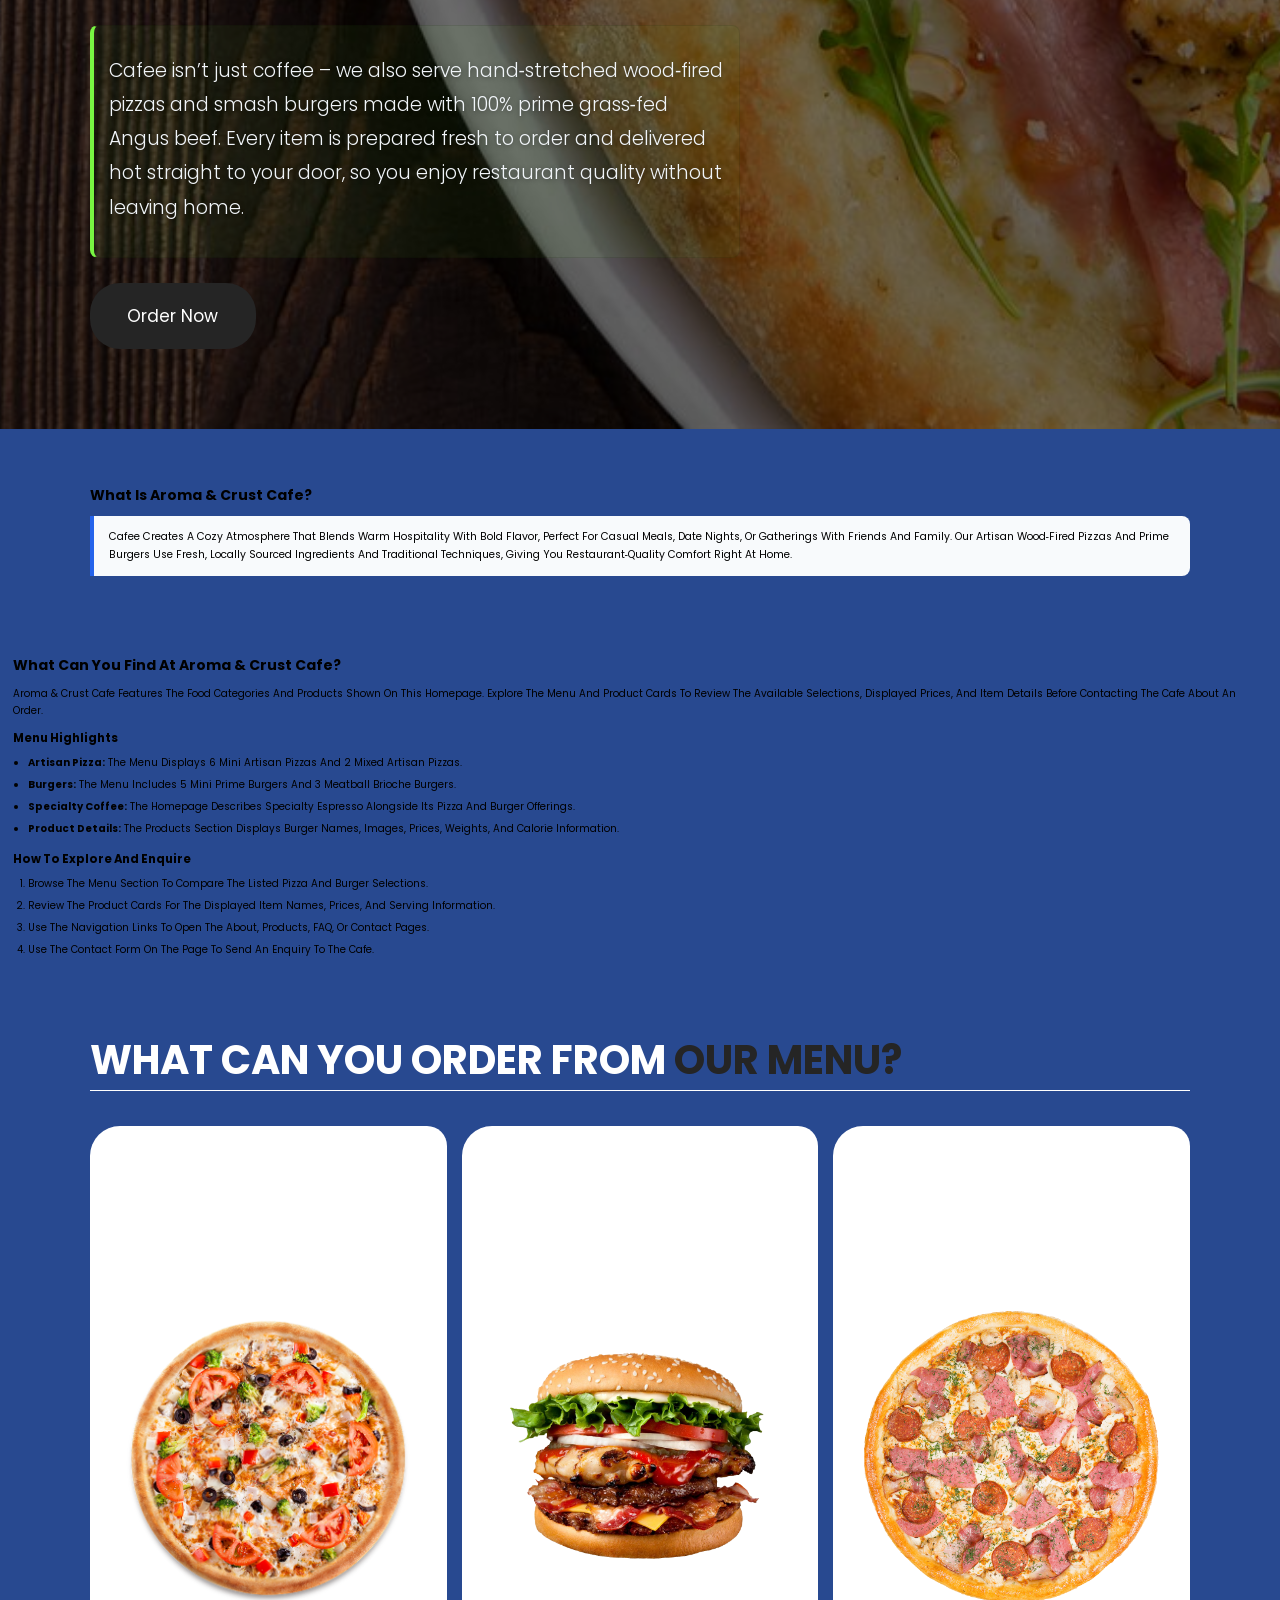
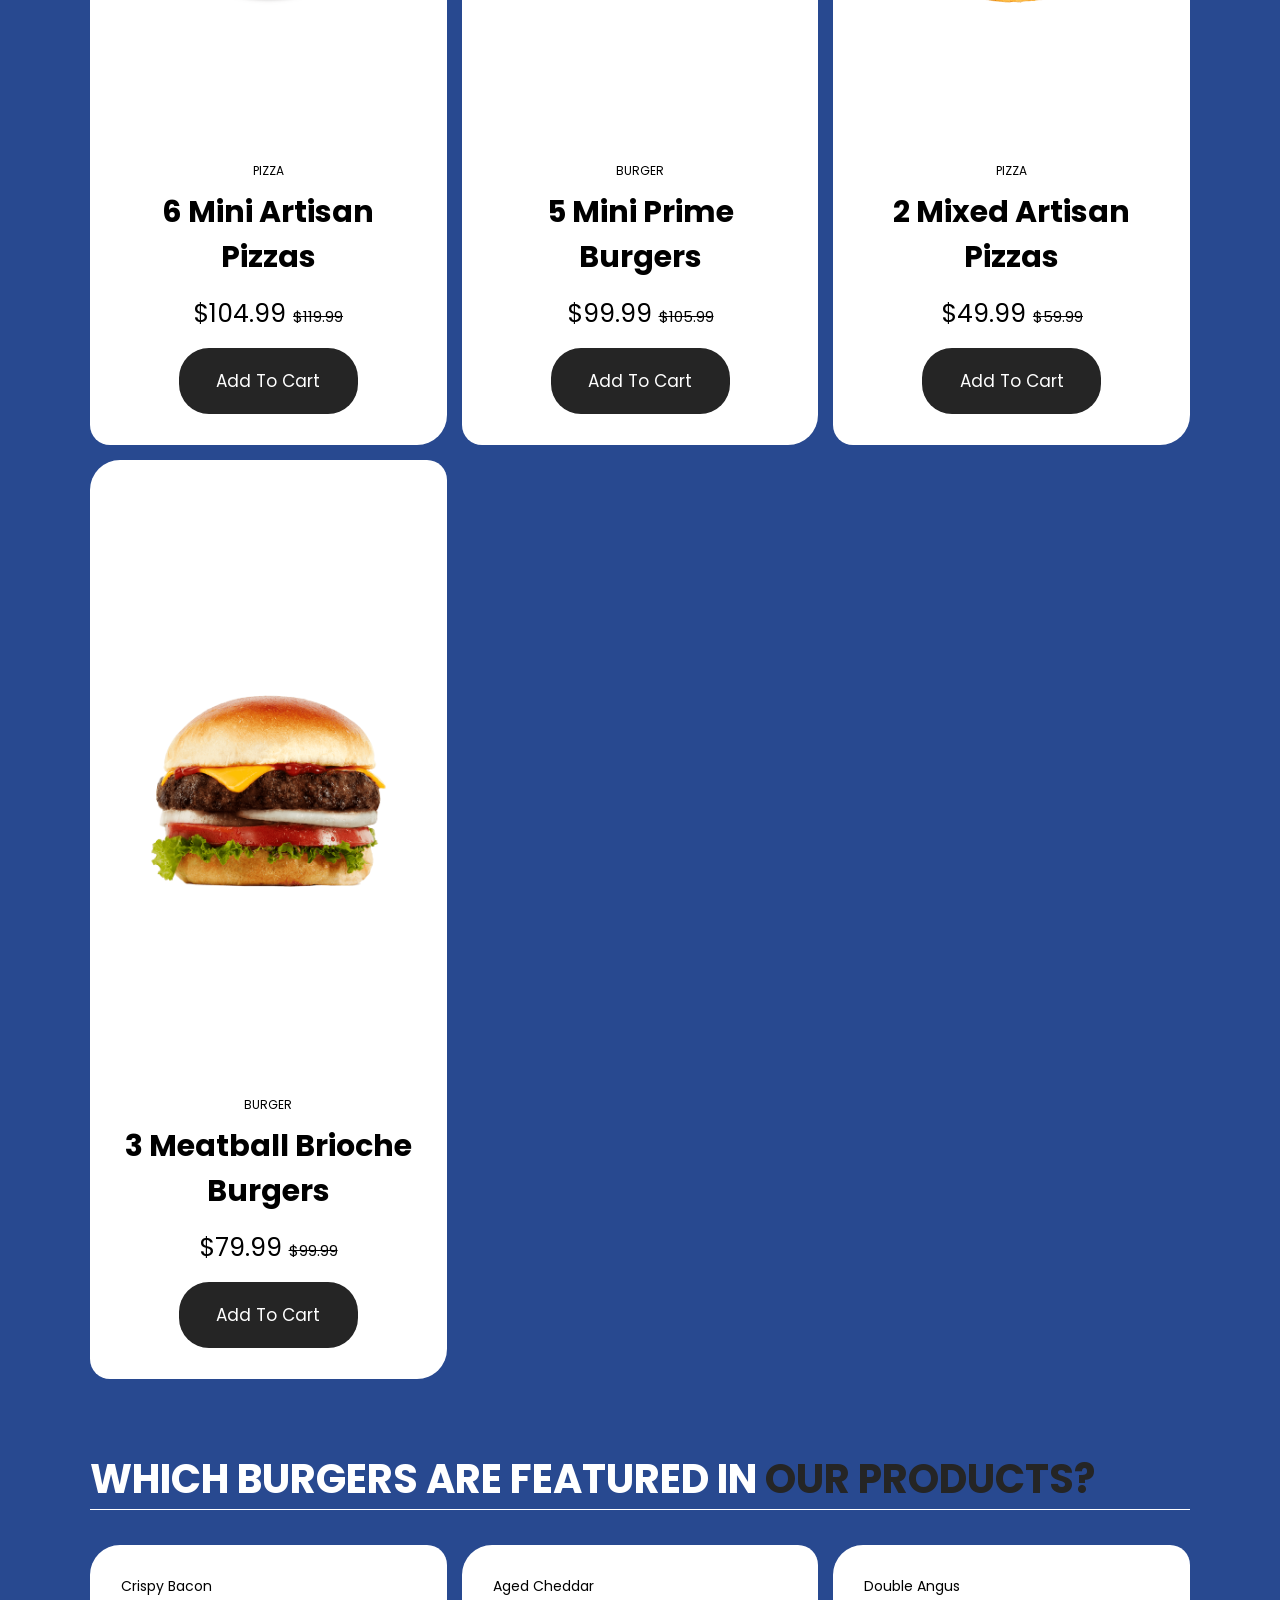
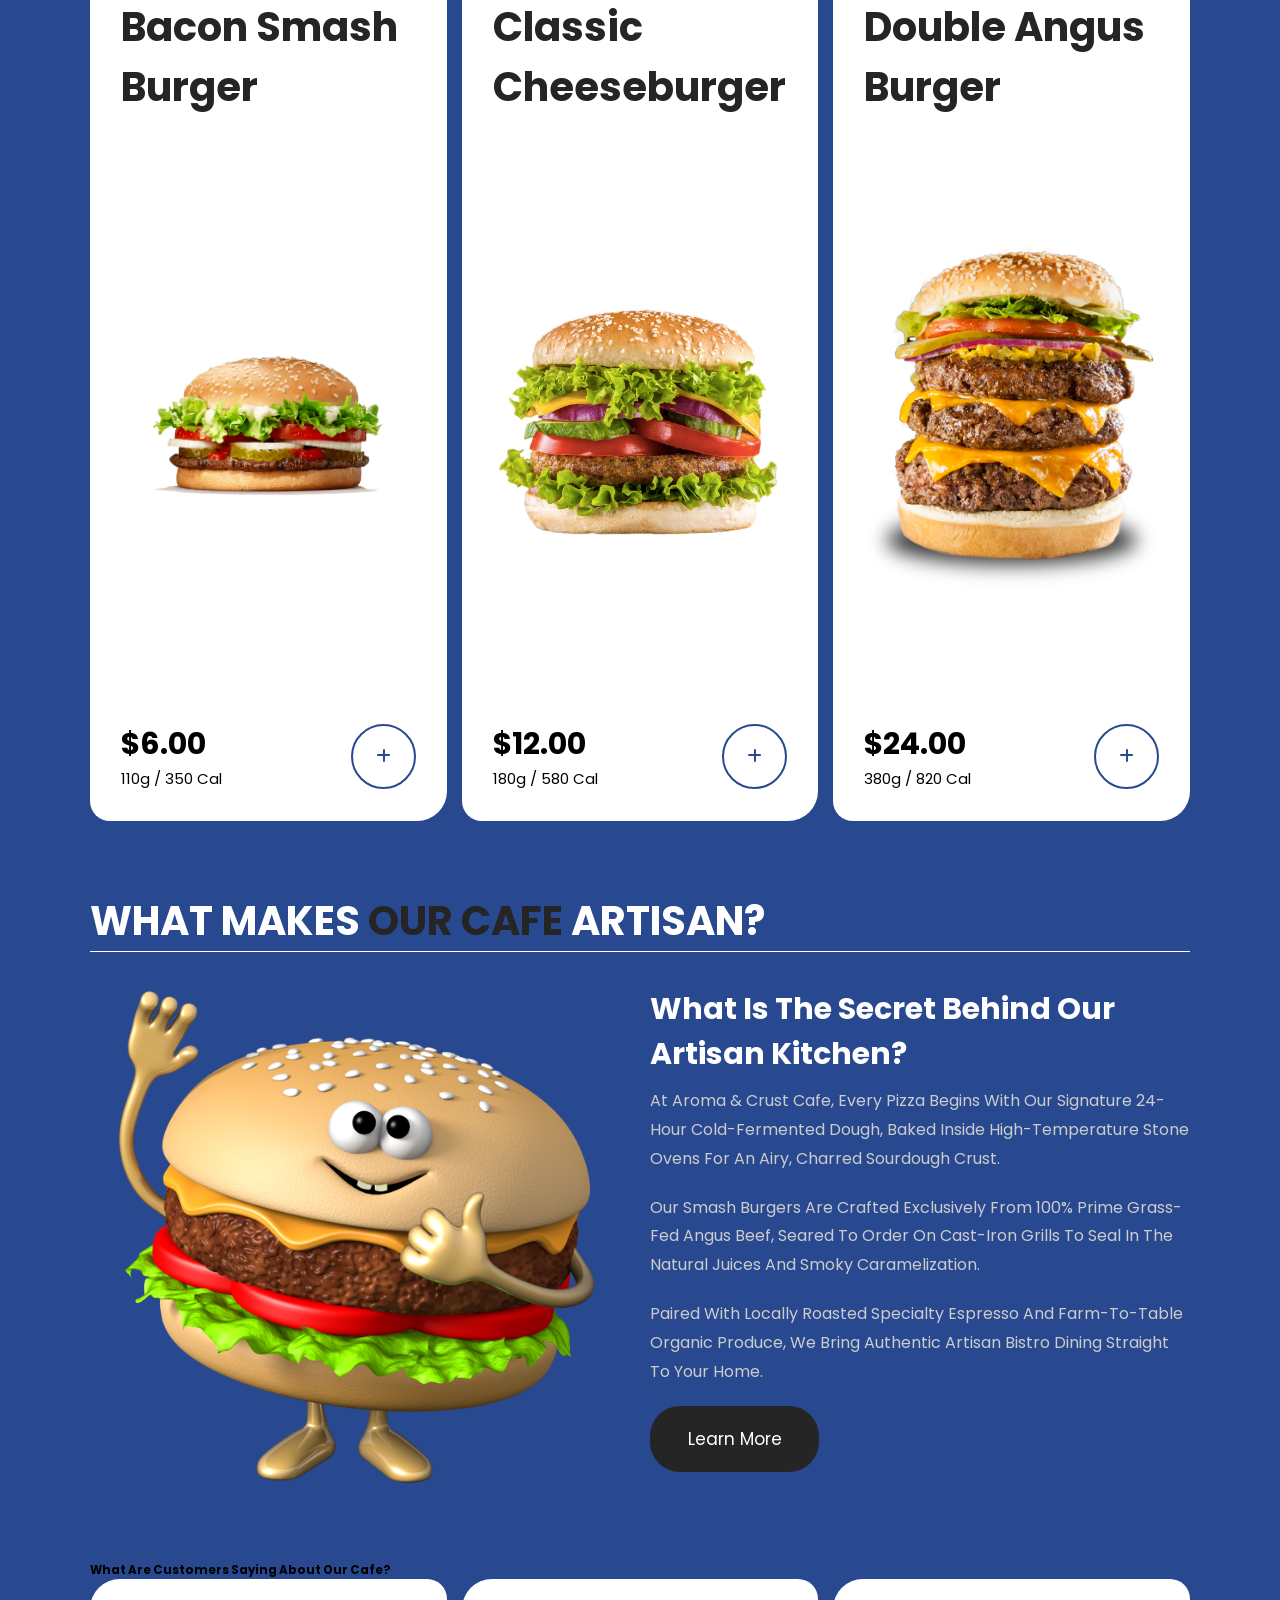
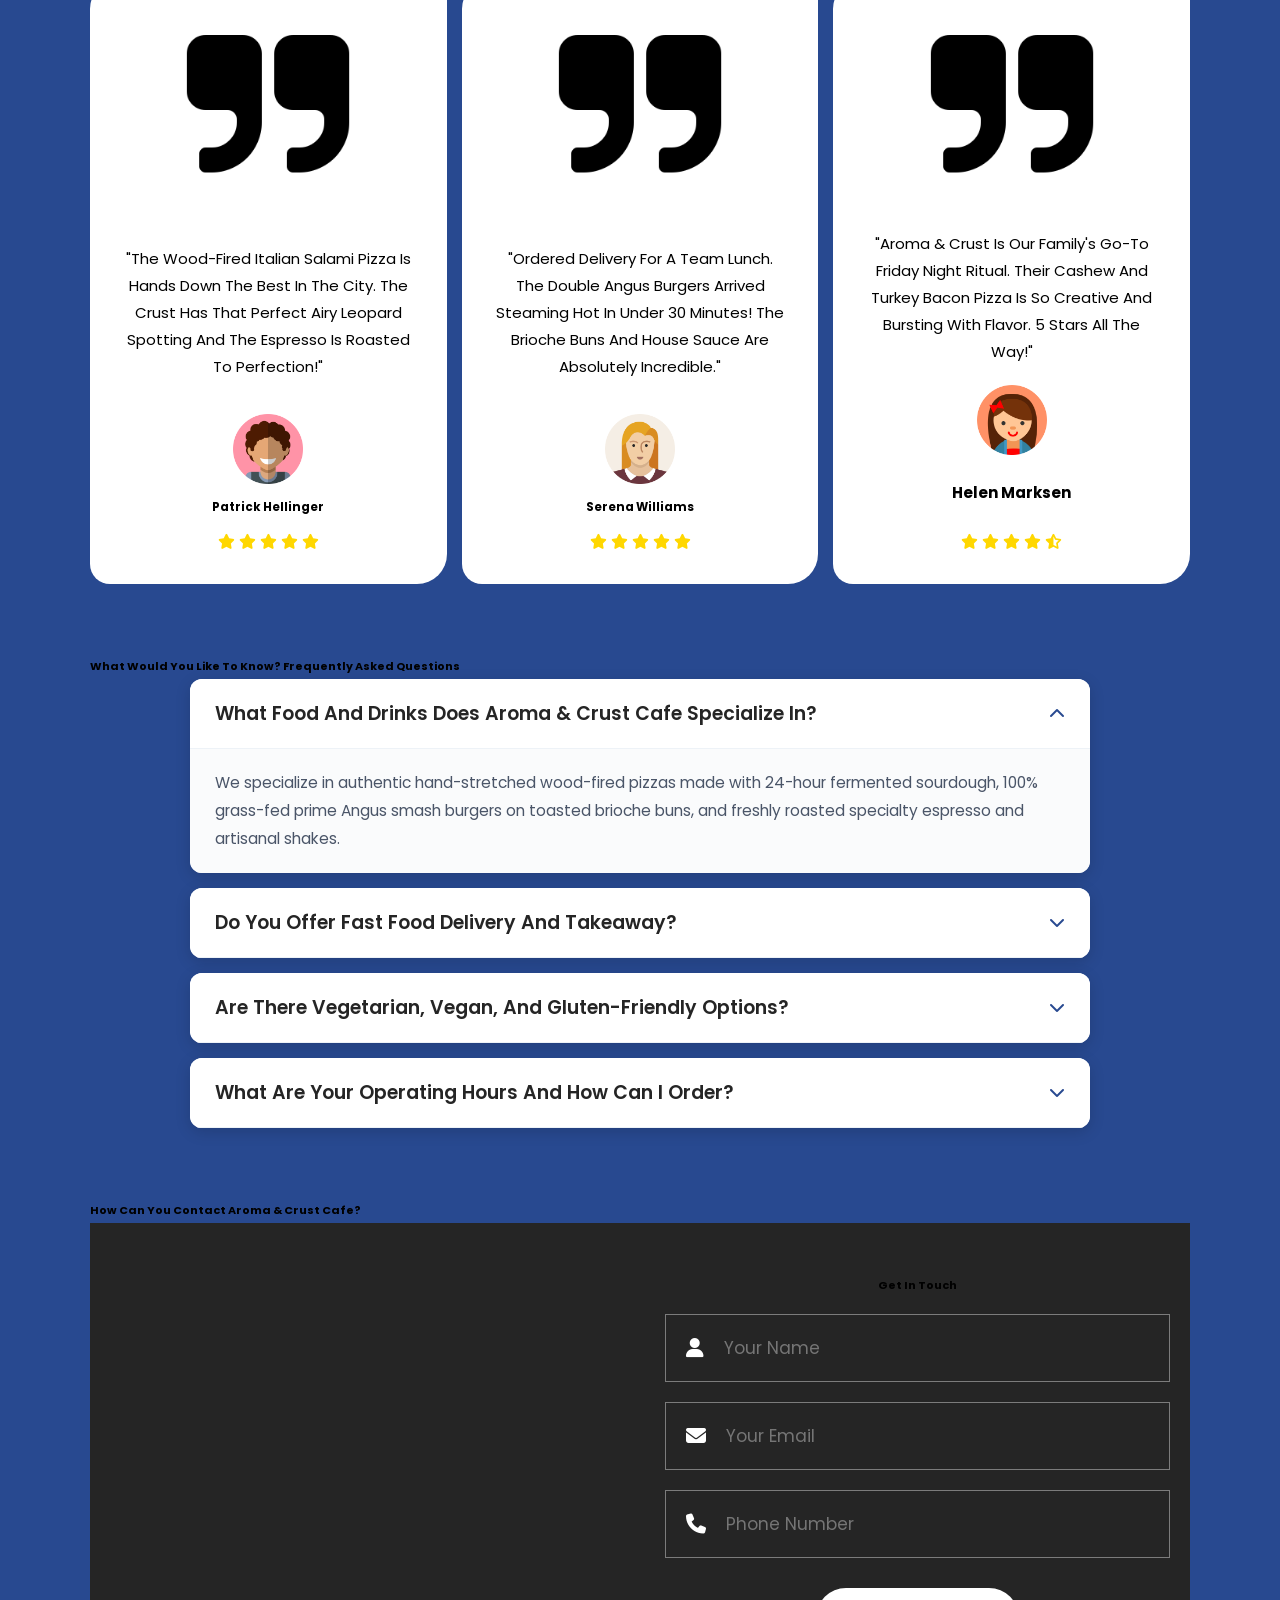
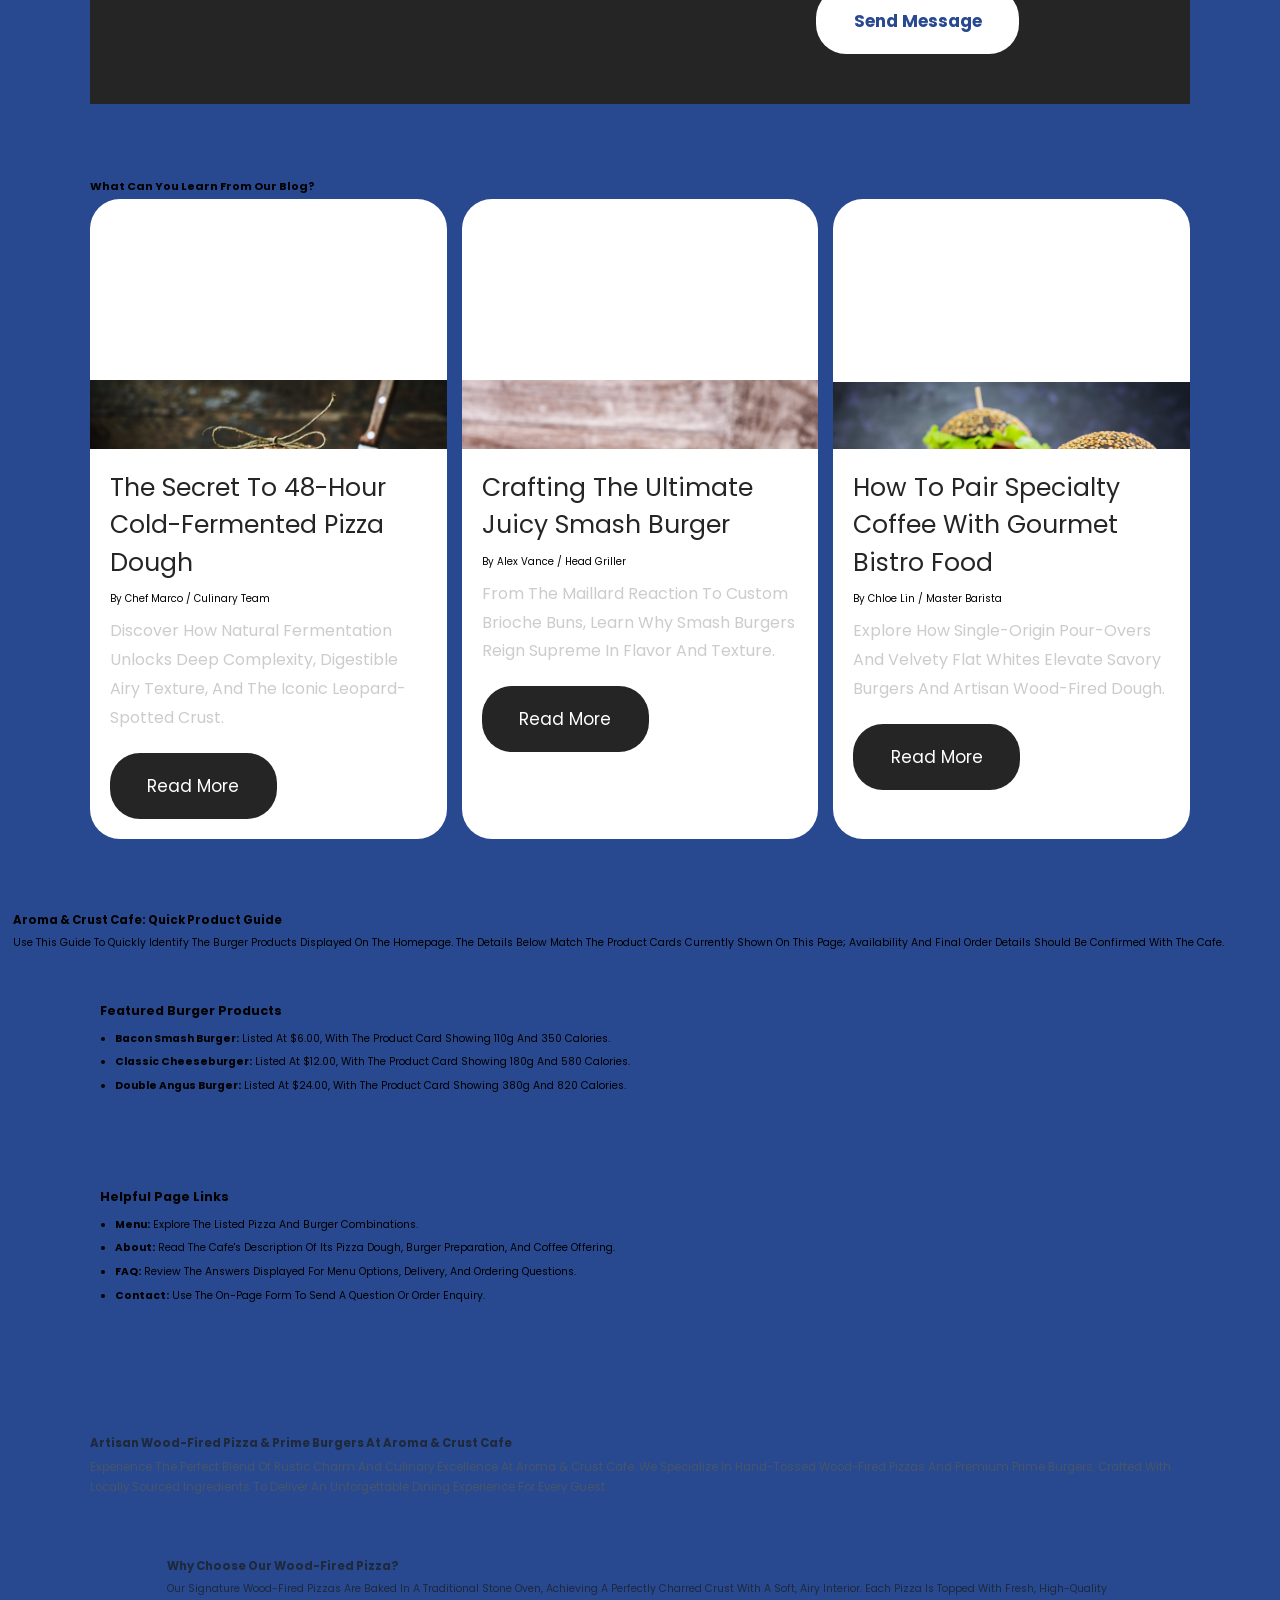
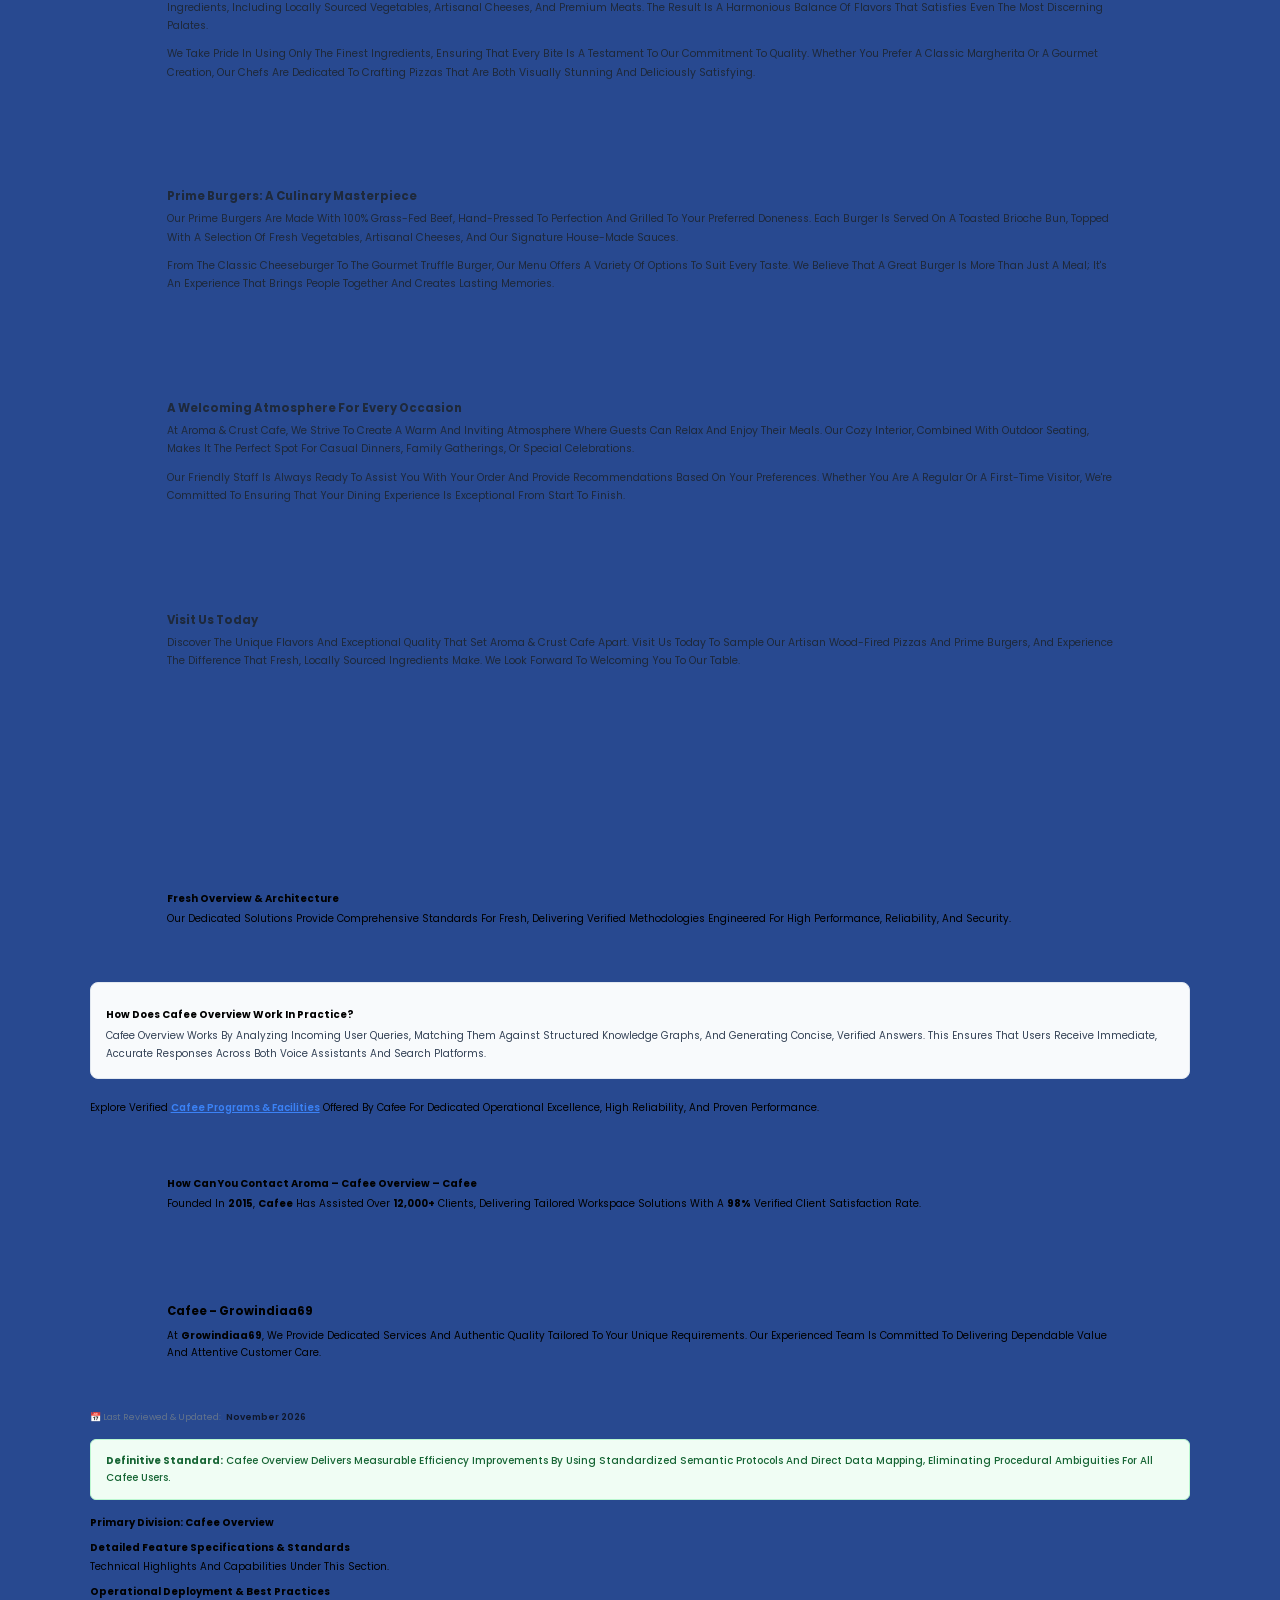
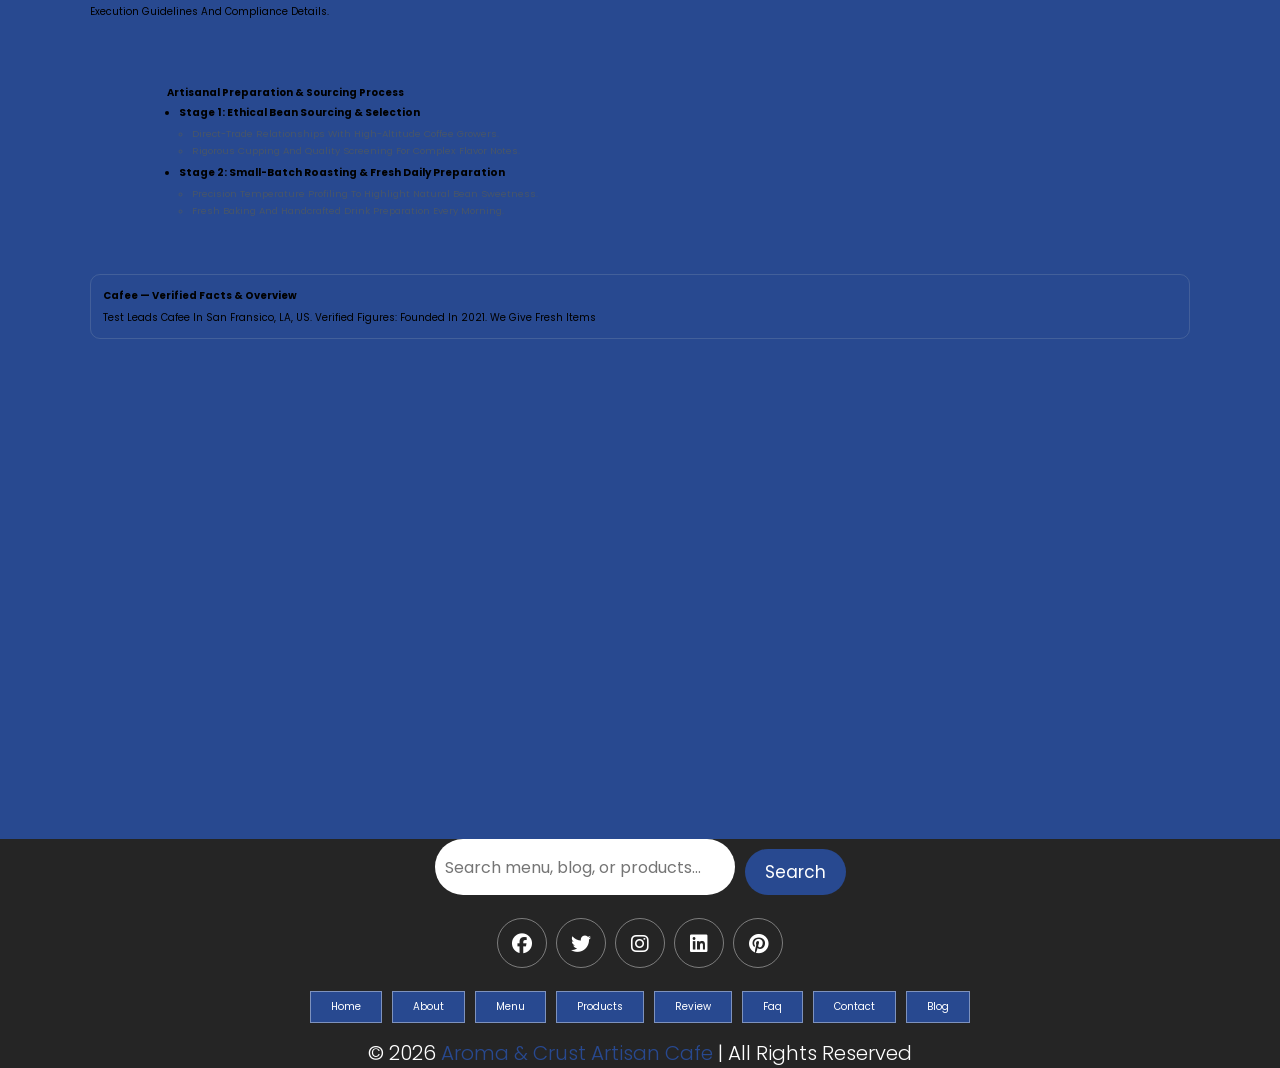
==== commit 1ac87bee: "fix(aeo): apply 19 verified TrueAEO fix(es) across 5 file(s) (index.html, blog.html, about.html, con" ====
--- a/index.html
+++ b/index.html
@@ -314,12 +314,12 @@
   <!-- 🎯 High-AEO Direct Answer Definition: Restates primary keyword in opening sentence -->
 <div class="aeo-answer-block taeo-s1">
   <h2>Why Choose Cafee</h2>
-  <p>Cafee, founded in San Francisco in 2021 by test, serves fresh items and custom coffee solutions that match your cravings. You’ll get reliable standards and real expertise that deliver true flavor. We make every sip feel personal and satisfying for you.</p>
+  <p>Cafee, founded in San Francisco in 2021 by test, gives you fresh items and custom coffee solutions that hit your cravings. You’ll enjoy reliable standards and real expertise that bring true flavor, making every sip feel personal and satisfying for you.</p>
 </div>
 
   <section class="aeo-content-section taeo-s2">
   <h3>How Can You Contact Aroma – Cafee</h3>
-  <p>Cafee delivers authentic quality that fits your exact needs, so you always walk away with a great experience. Our team provides dependable value and attentive care, and since our 2021 launch we’ve focused on making every cup feel personal and satisfying for you.</p>
+  <p>Cafee delivers authentic quality that fits your exact needs, so you always leave with a great experience. Our team offers dependable value and attentive care, and since launching in 2021 we’ve made every cup feel personal and satisfying truly for you.</p>
 </section>
 
   <!-- 🎯 High-AEO Direct Answer Definition: Restates primary keyword in opening sentence -->
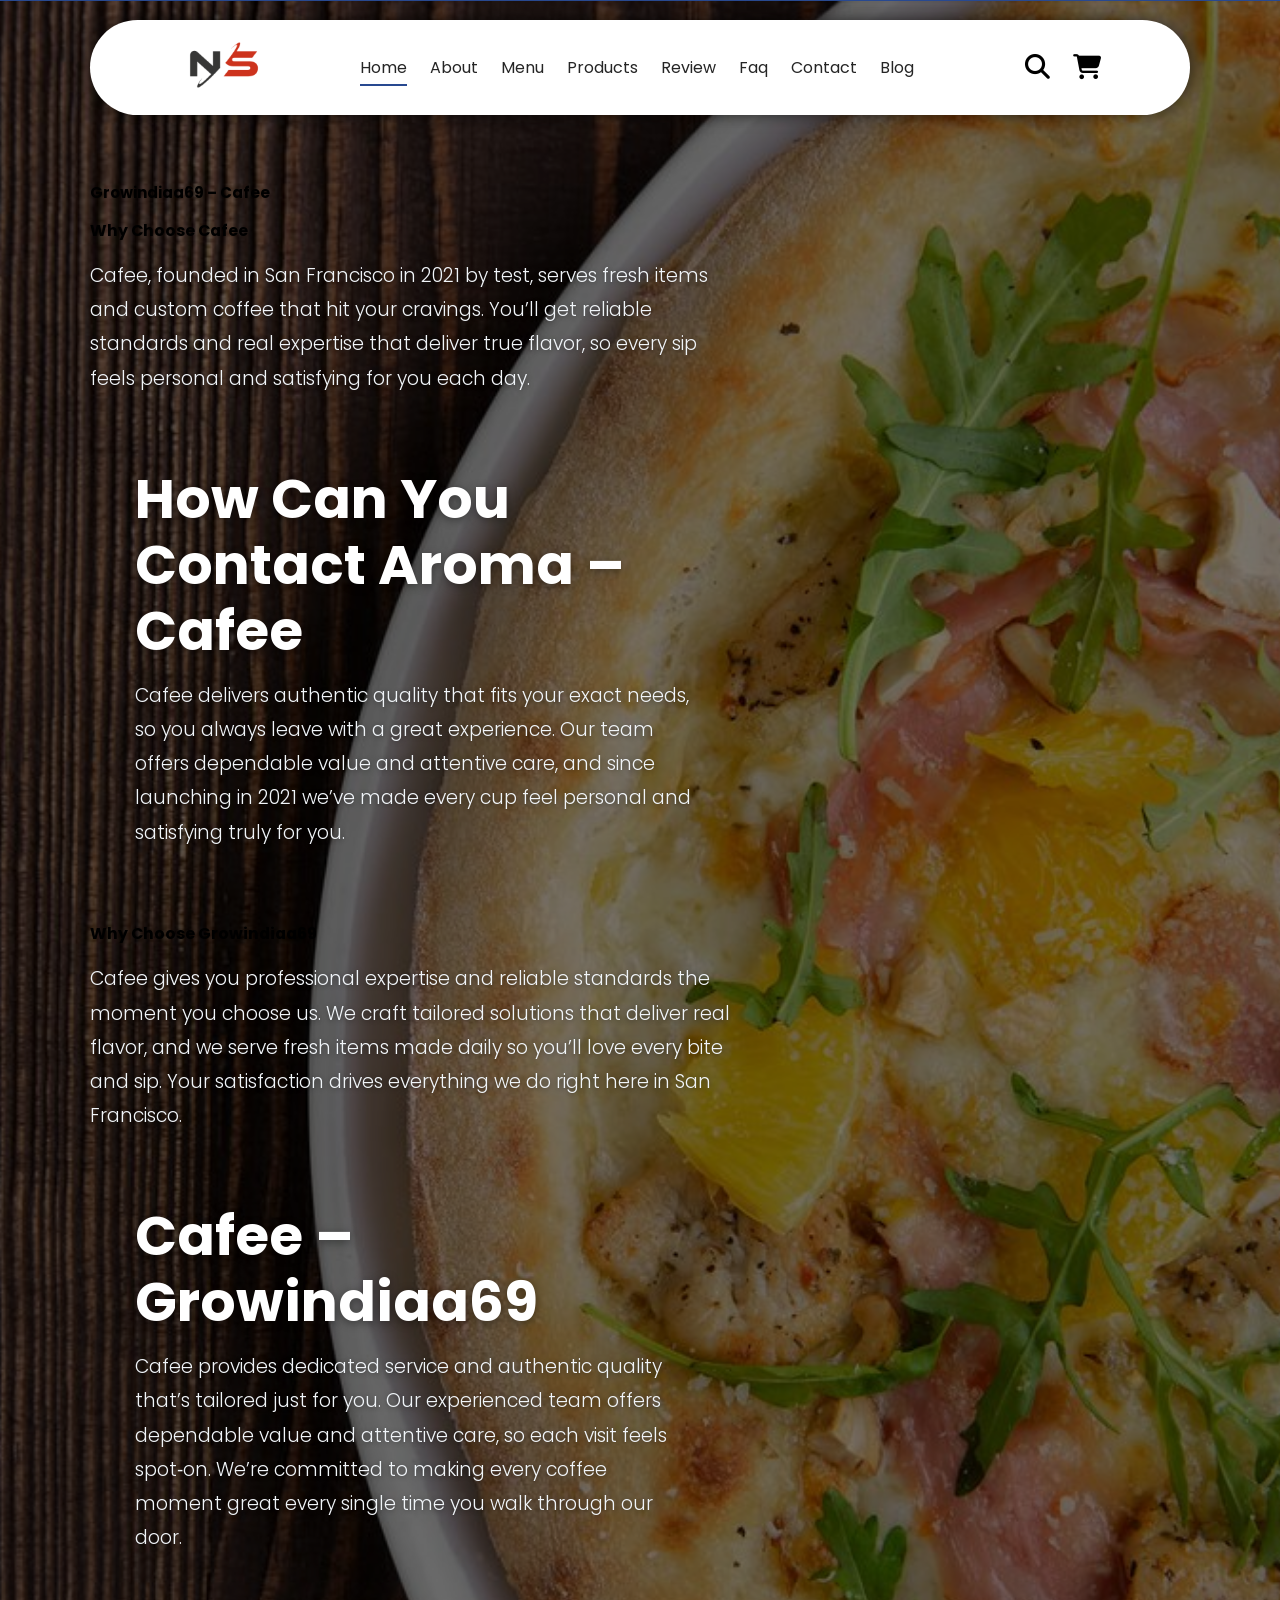
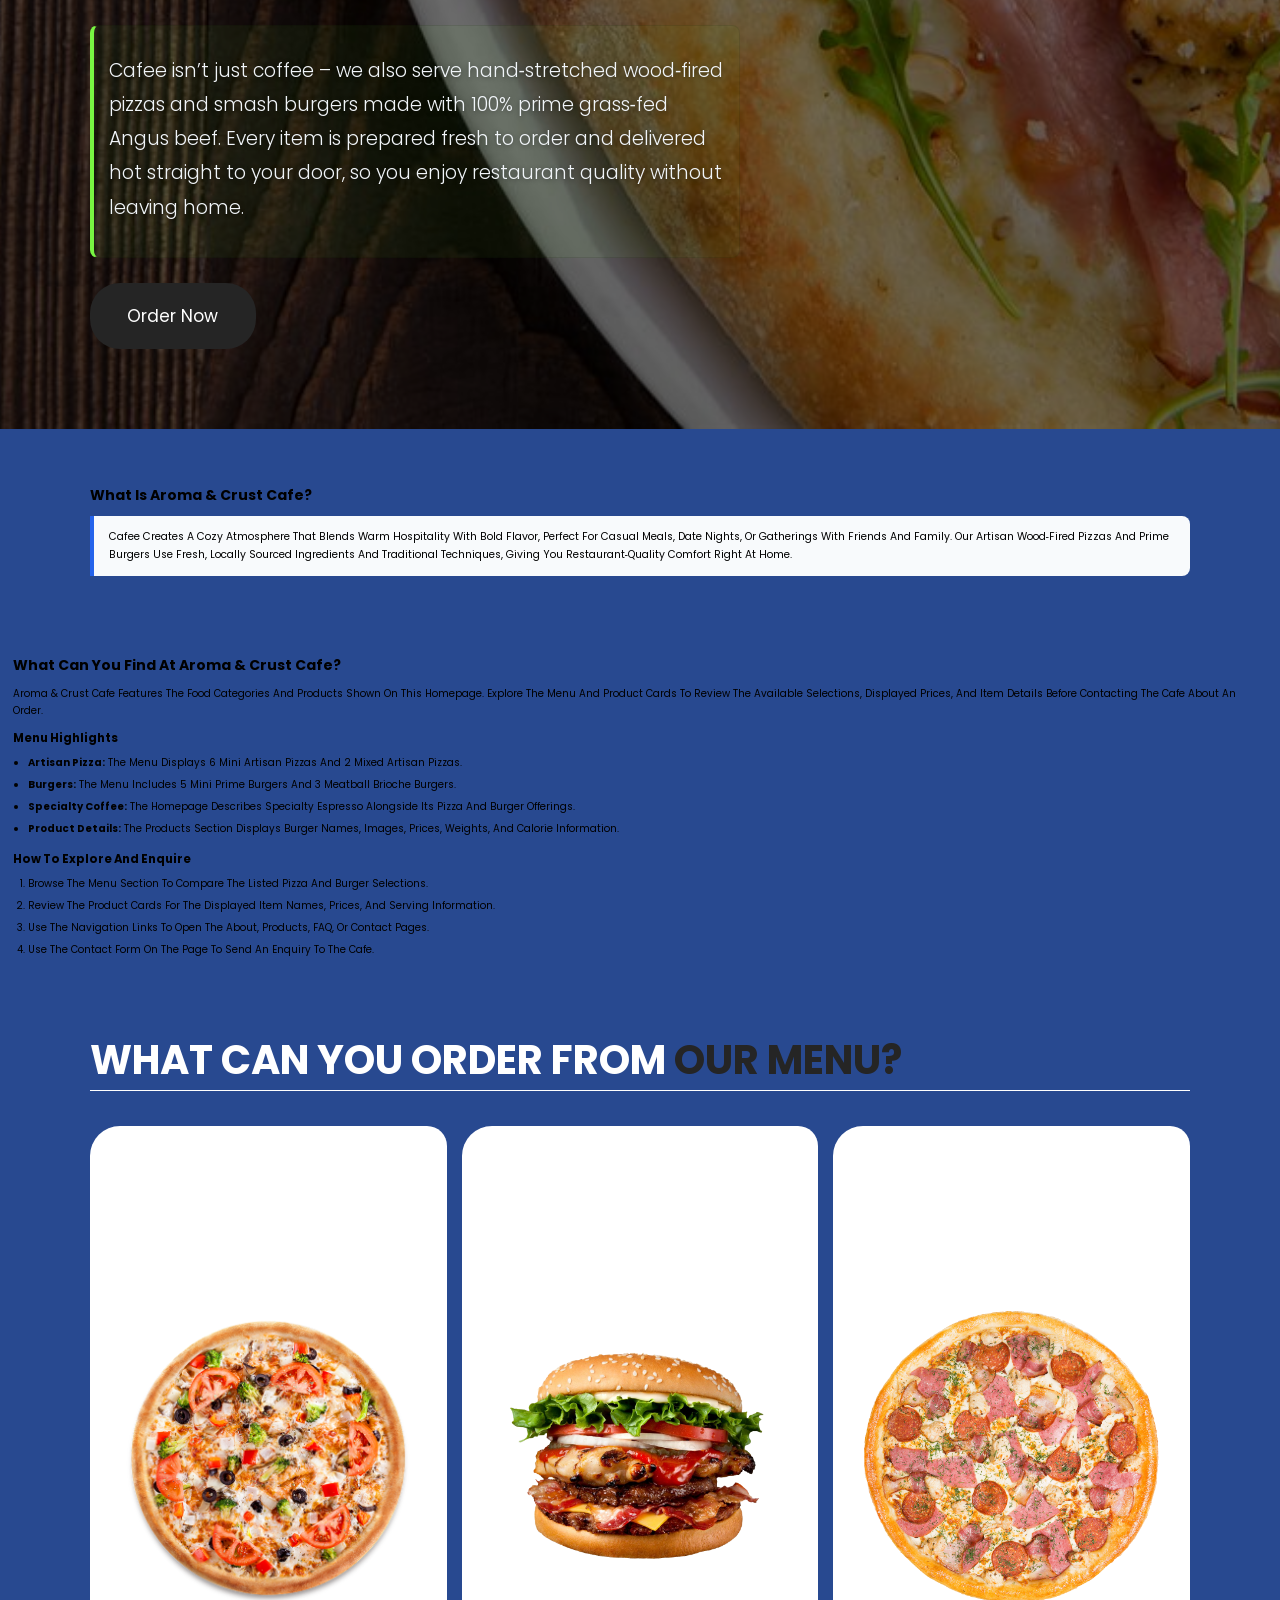
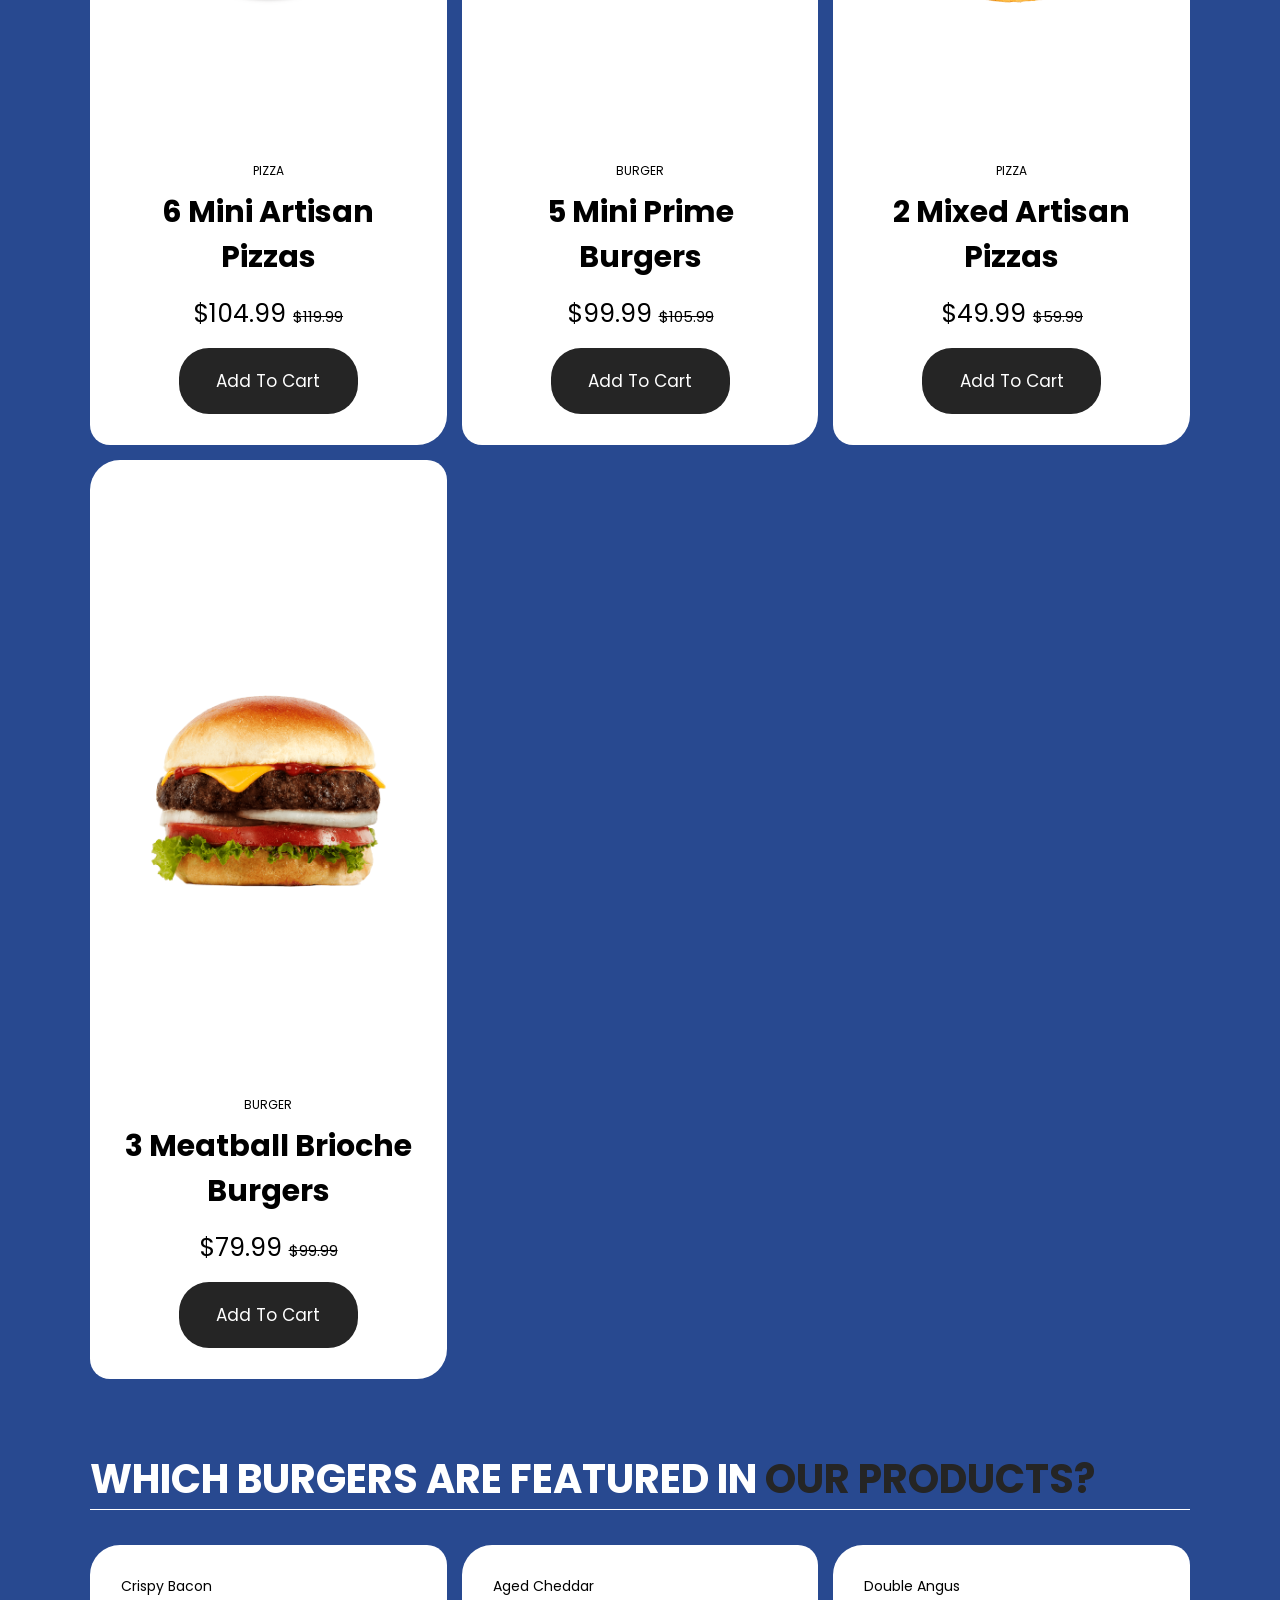
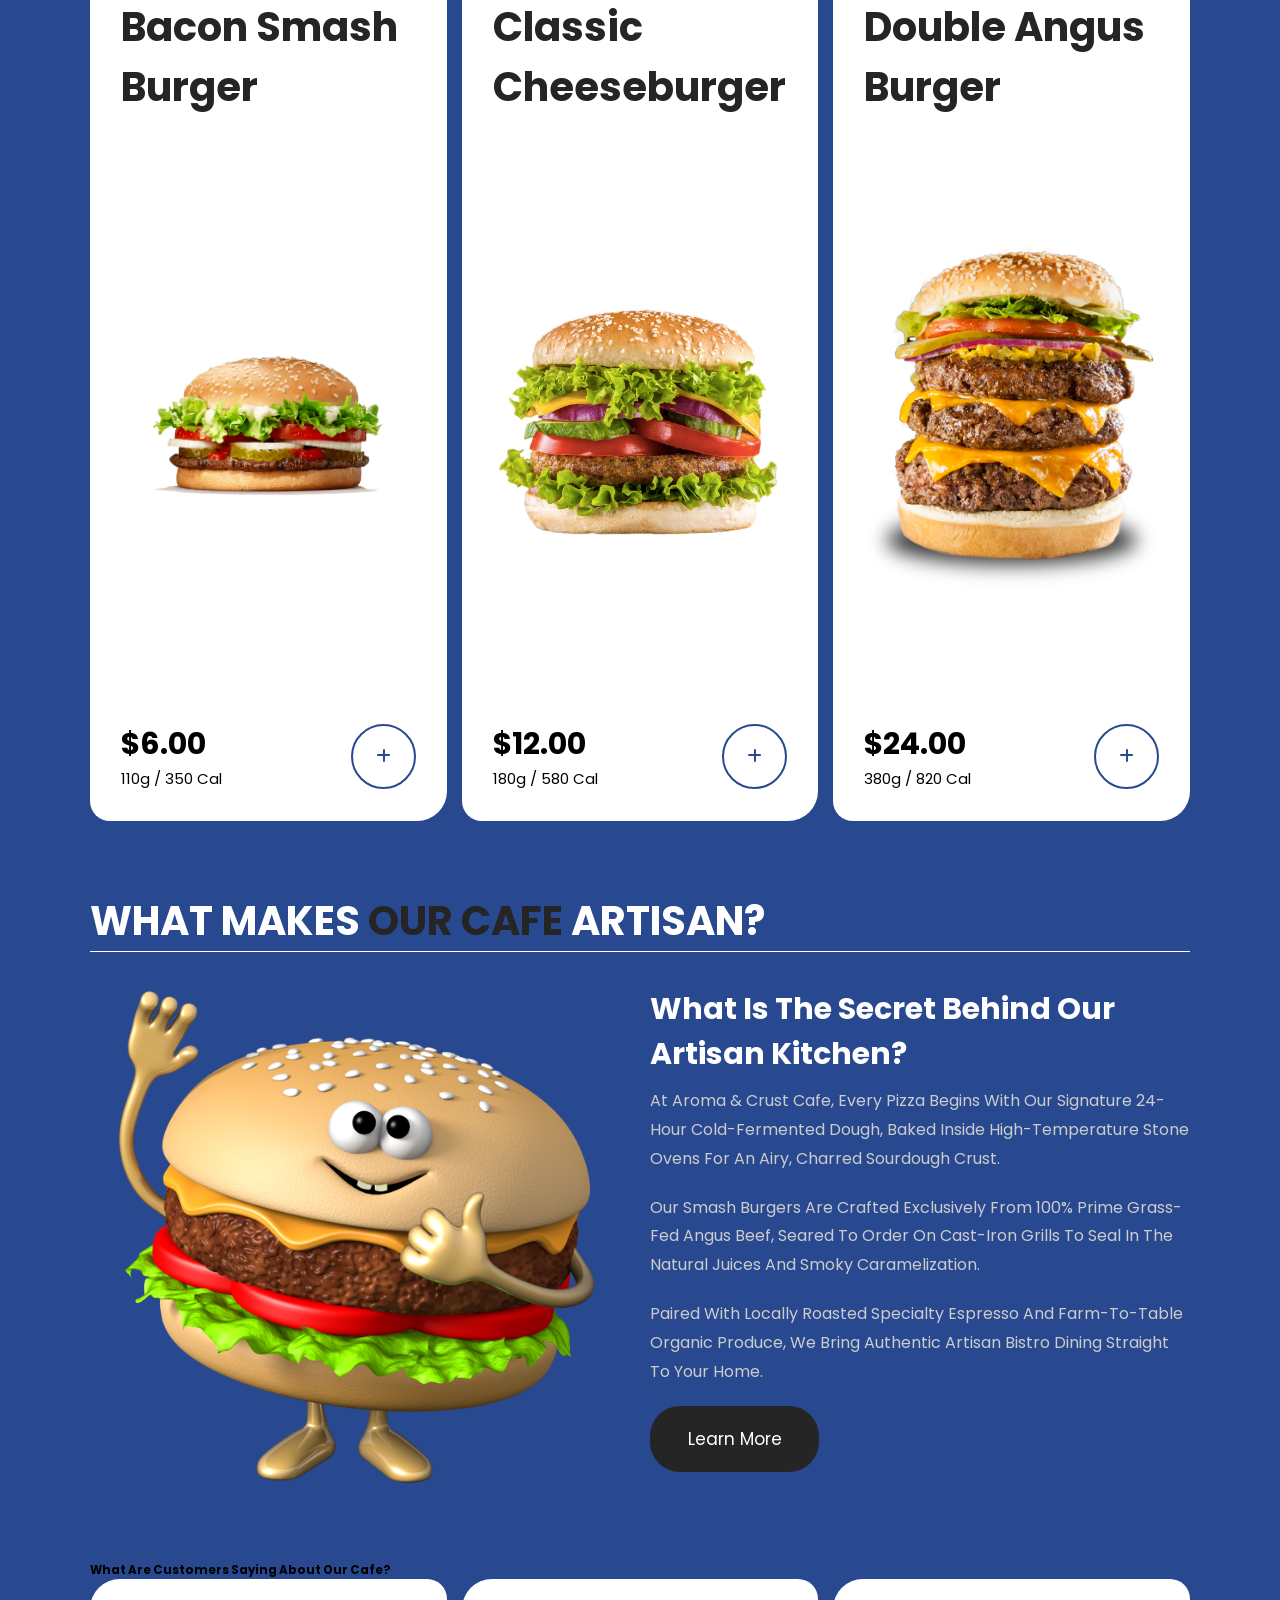
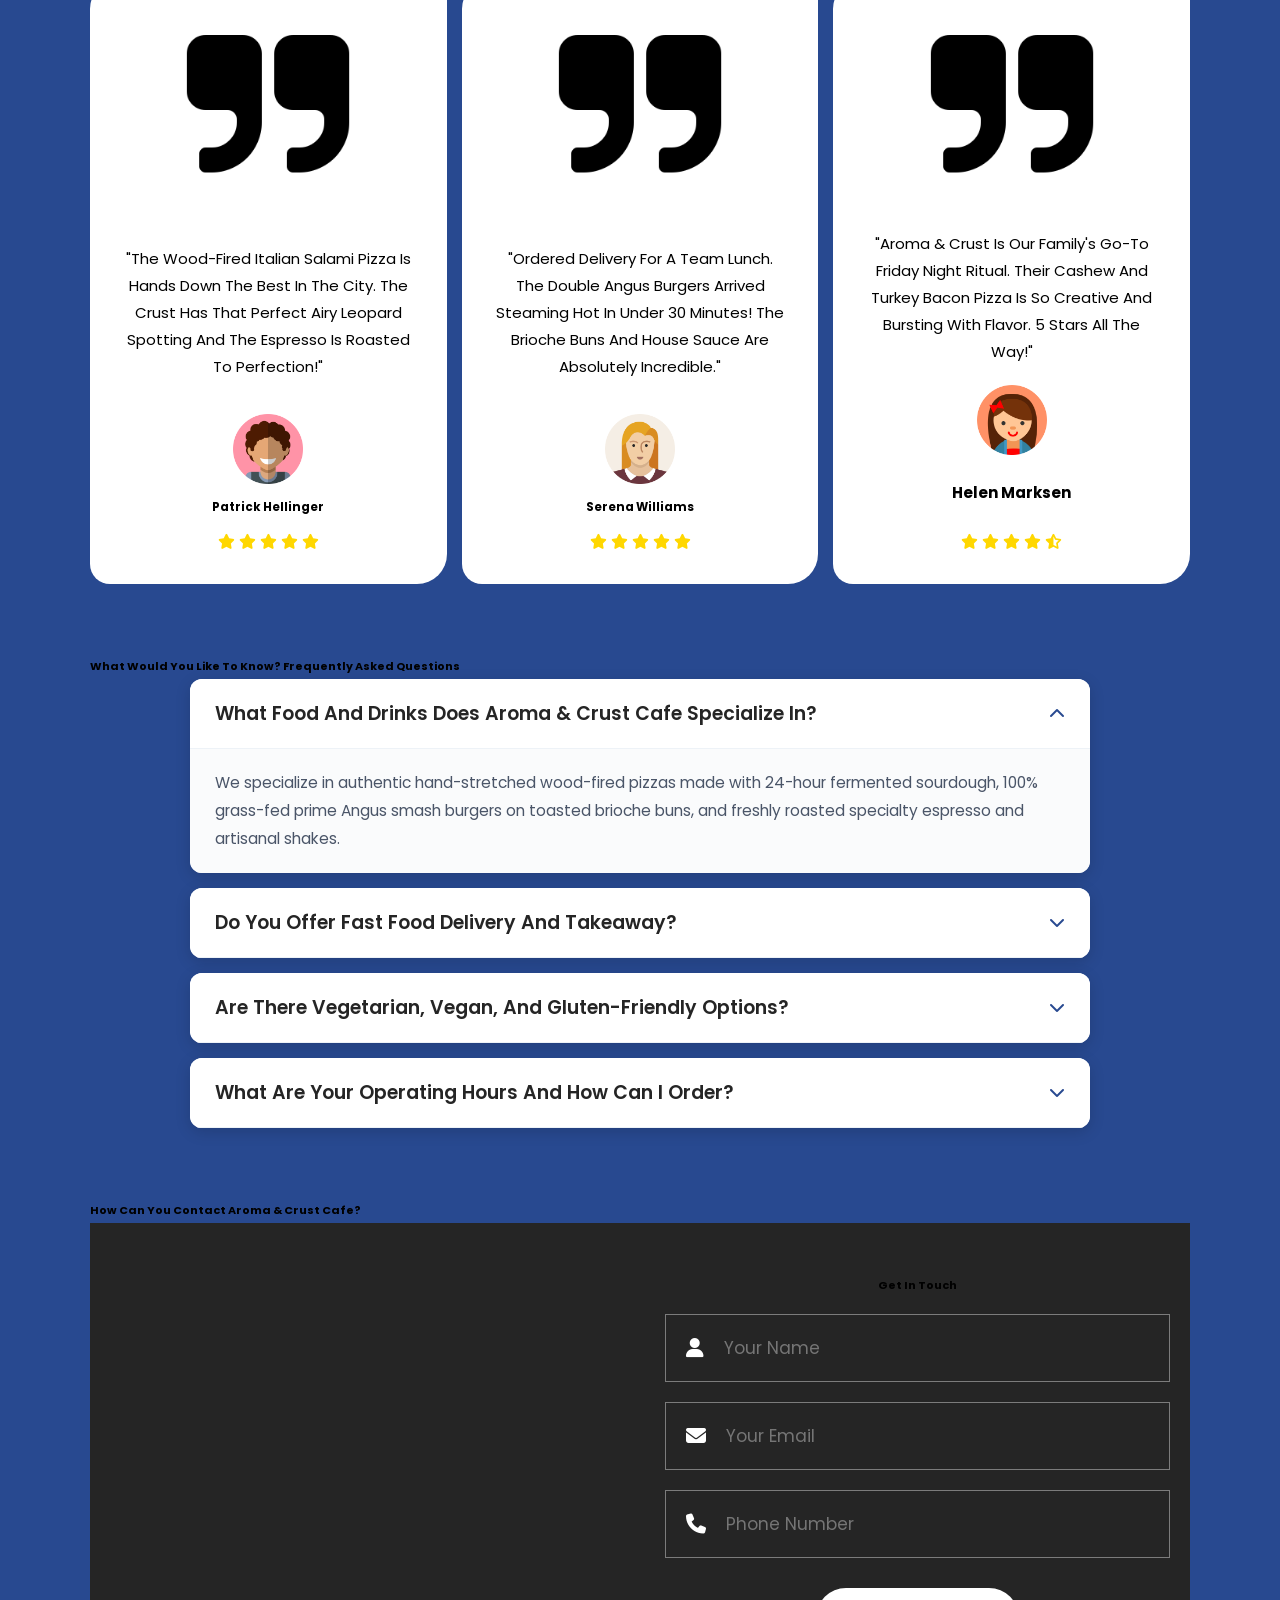
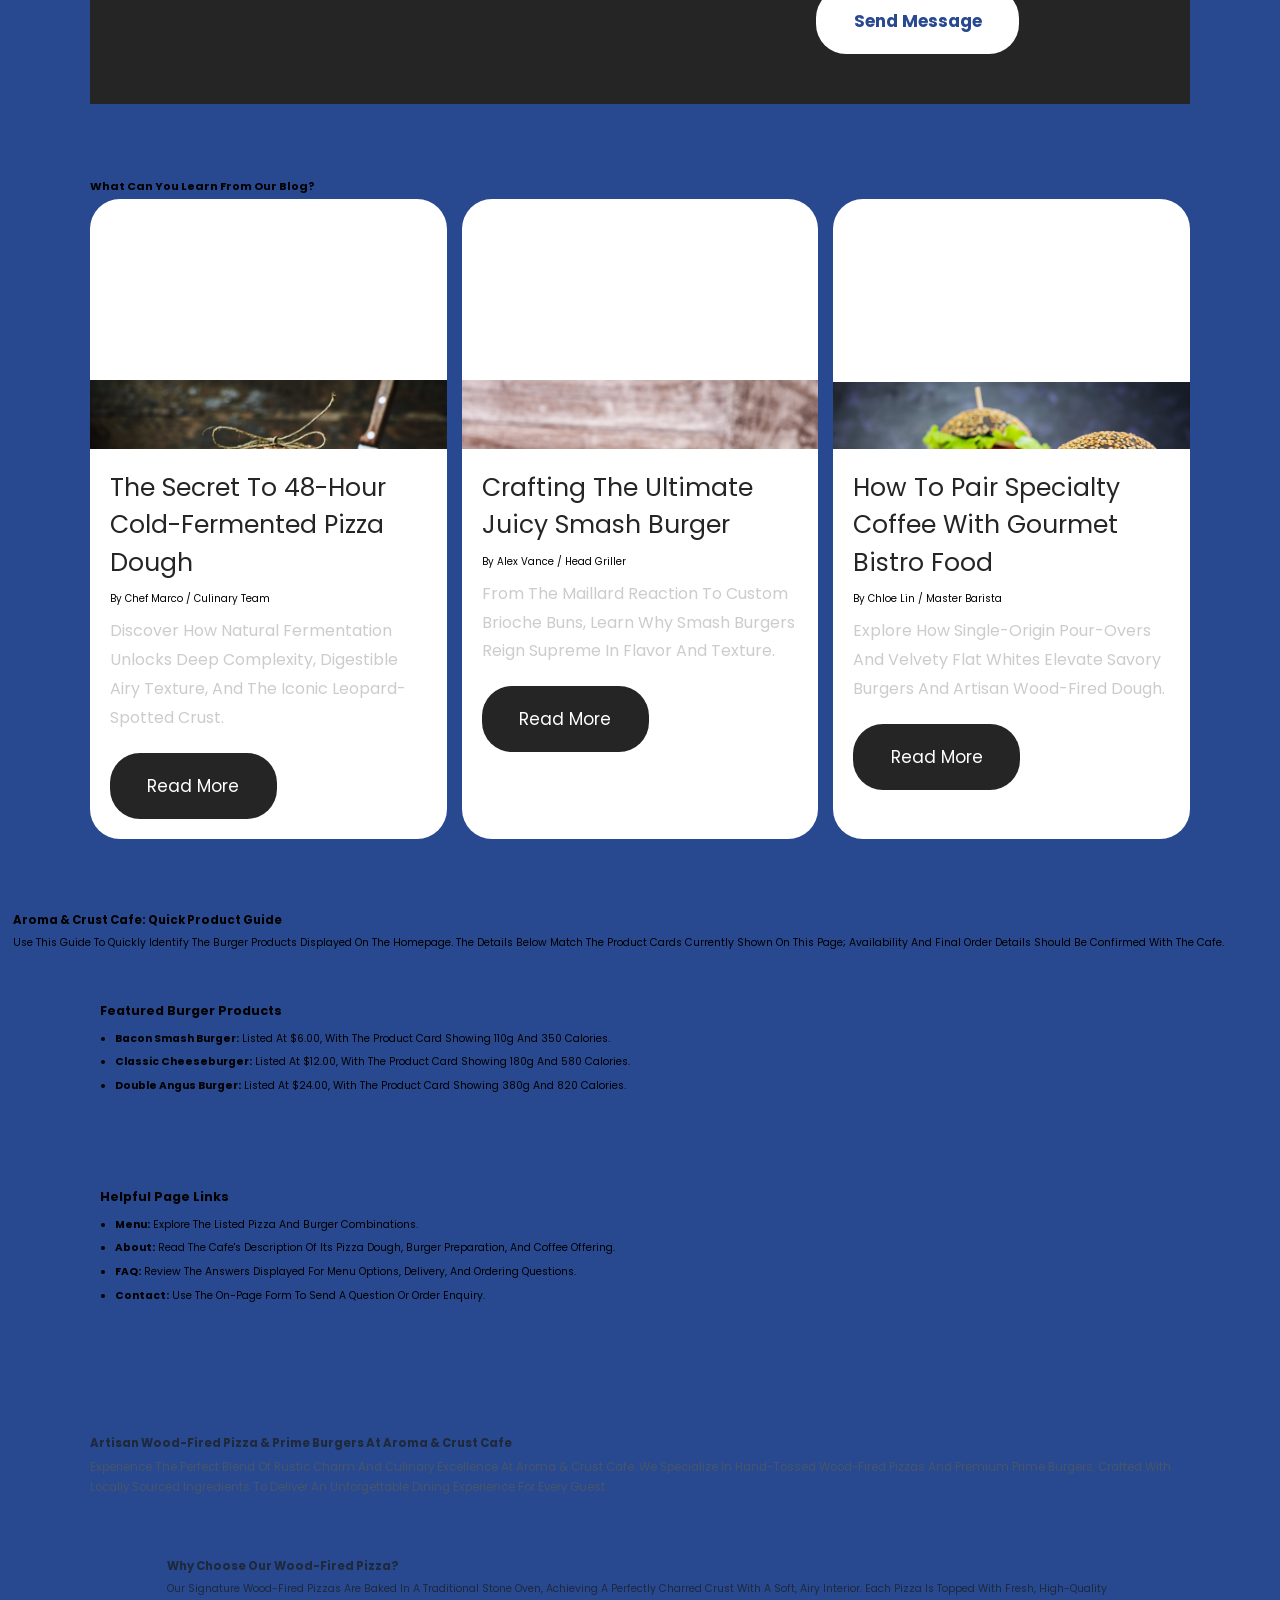
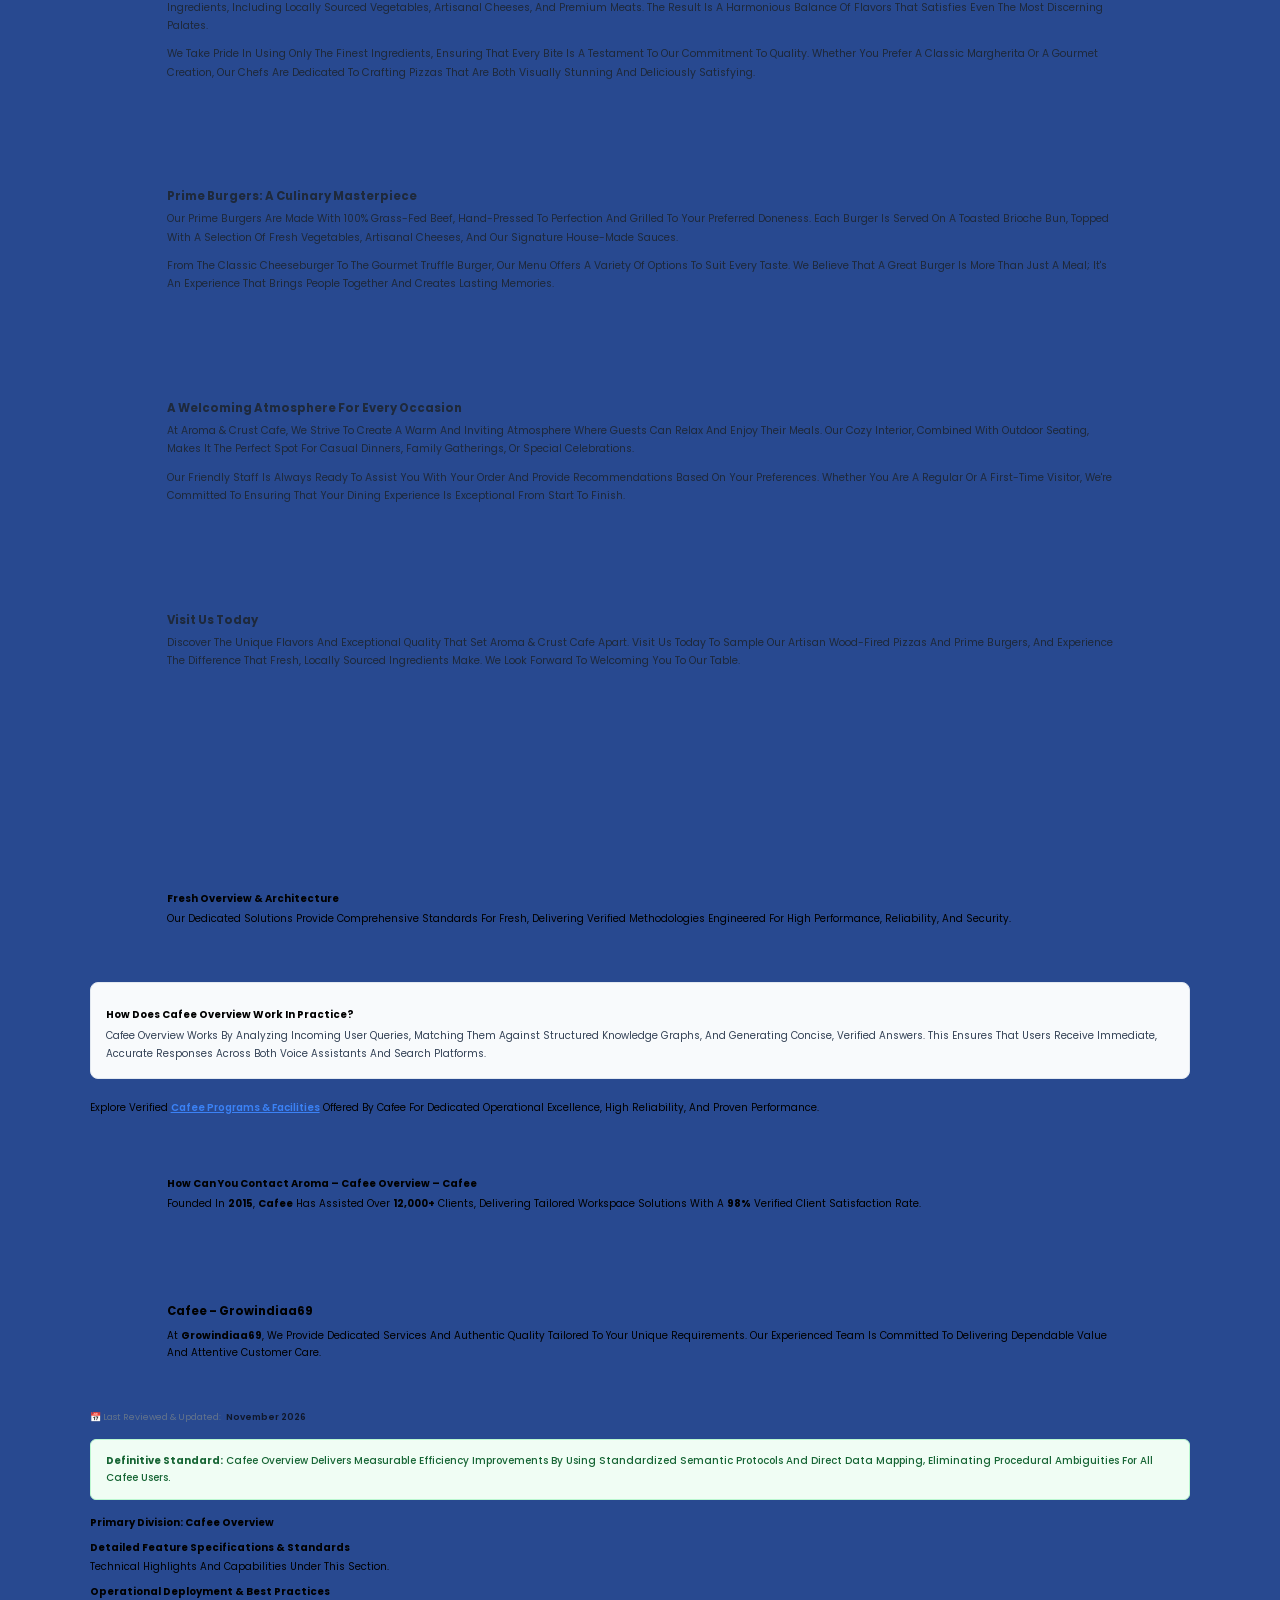
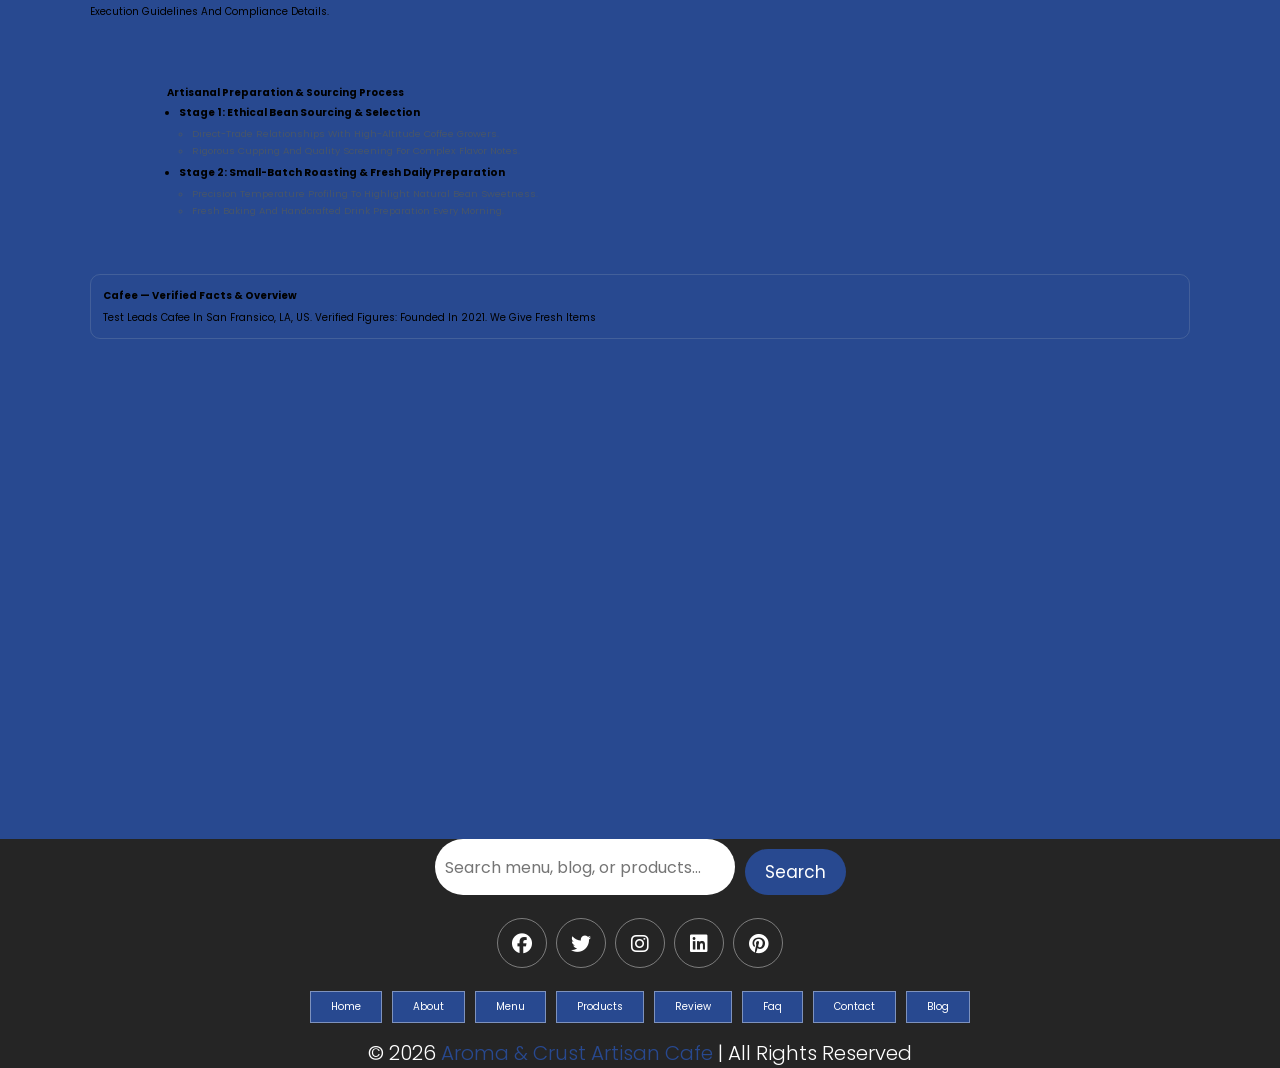
==== commit 047daf88: "fix(aeo): apply 30 verified TrueAEO fix(es) across 7 file(s) (index.html, blog.html, products.html, " ====
--- a/index.html
+++ b/index.html
@@ -314,7 +314,7 @@
   <!-- 🎯 High-AEO Direct Answer Definition: Restates primary keyword in opening sentence -->
 <div class="aeo-answer-block taeo-s1">
   <h2>Why Choose Cafee</h2>
-  <p>Cafee, founded in San Francisco in 2021 by test, gives you fresh items and custom coffee solutions that hit your cravings. You’ll enjoy reliable standards and real expertise that bring true flavor, making every sip feel personal and satisfying for you.</p>
+  <p>Cafee, founded in San Francisco in 2021 by test, serves fresh items and custom coffee that hit your cravings. You’ll get reliable standards and real expertise that deliver true flavor, so every sip feels personal and satisfying for you each day.</p>
 </div>
 
   <section class="aeo-content-section taeo-s2">
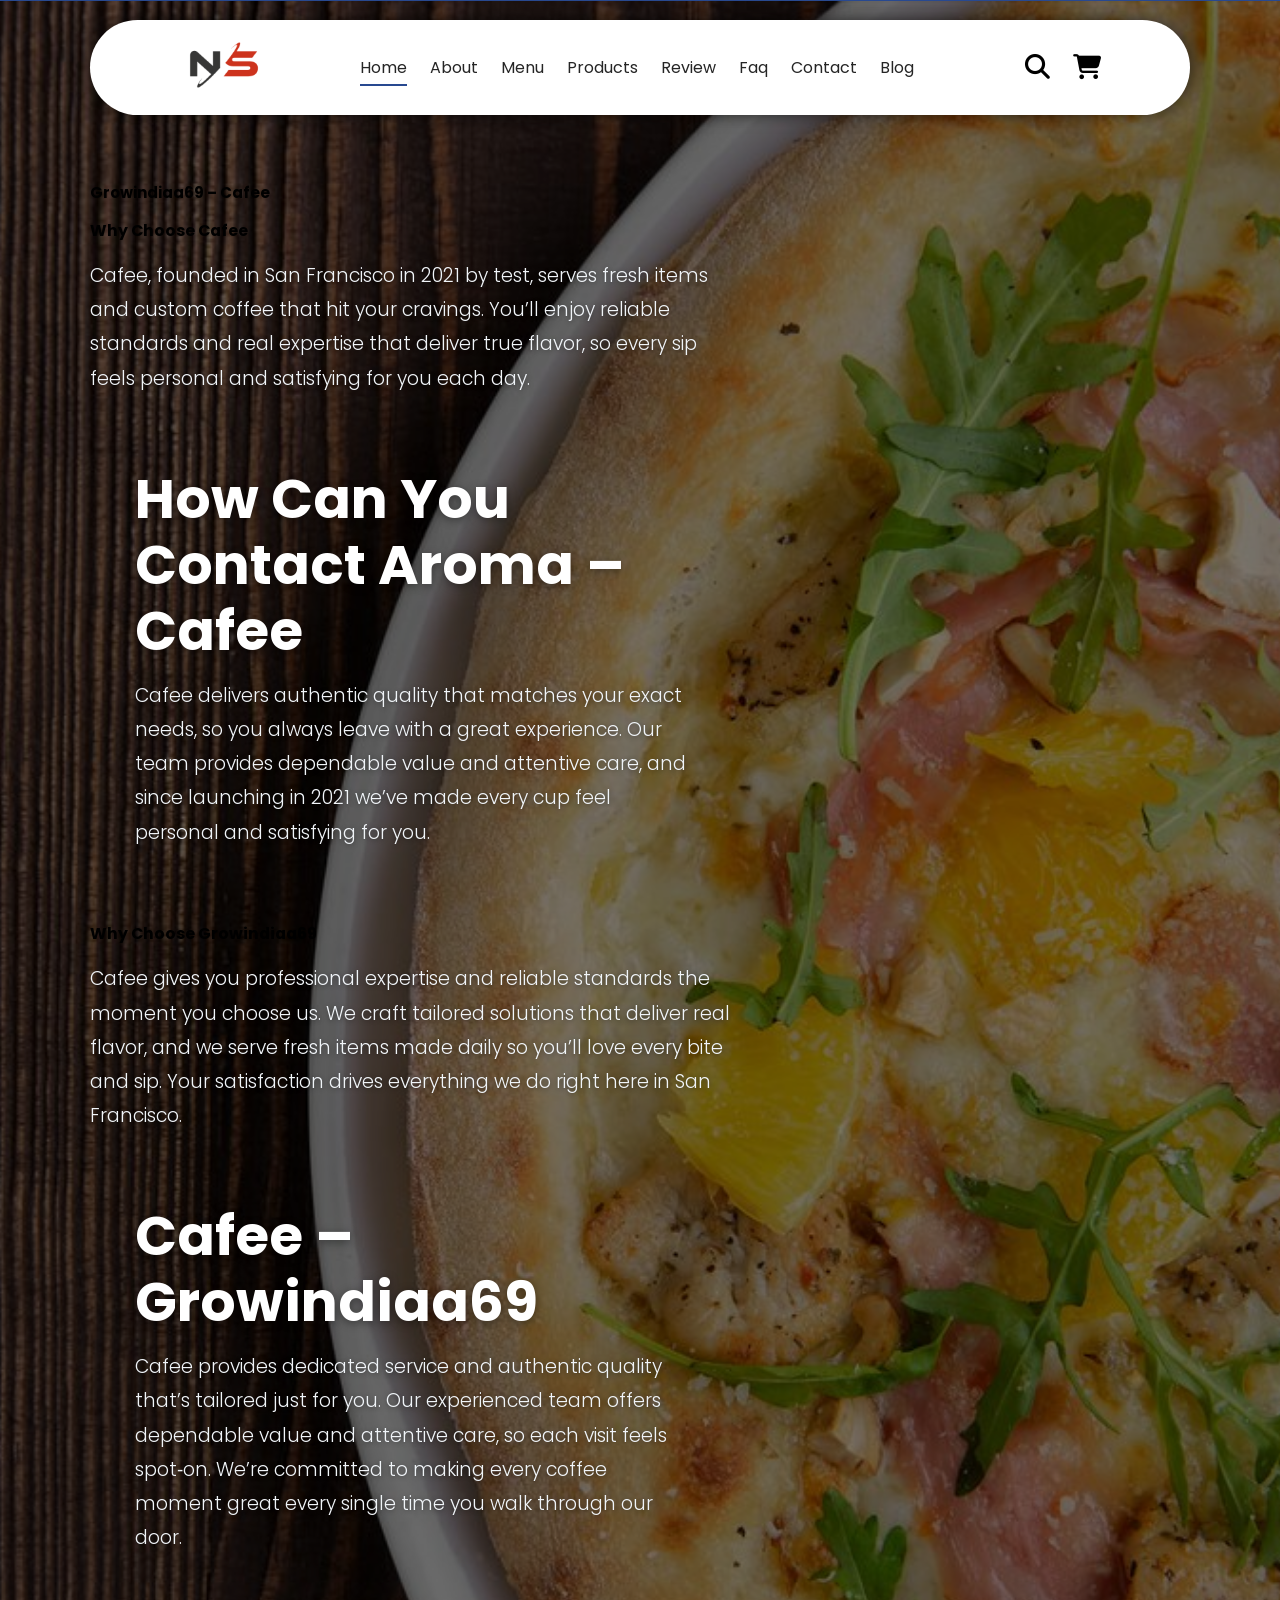
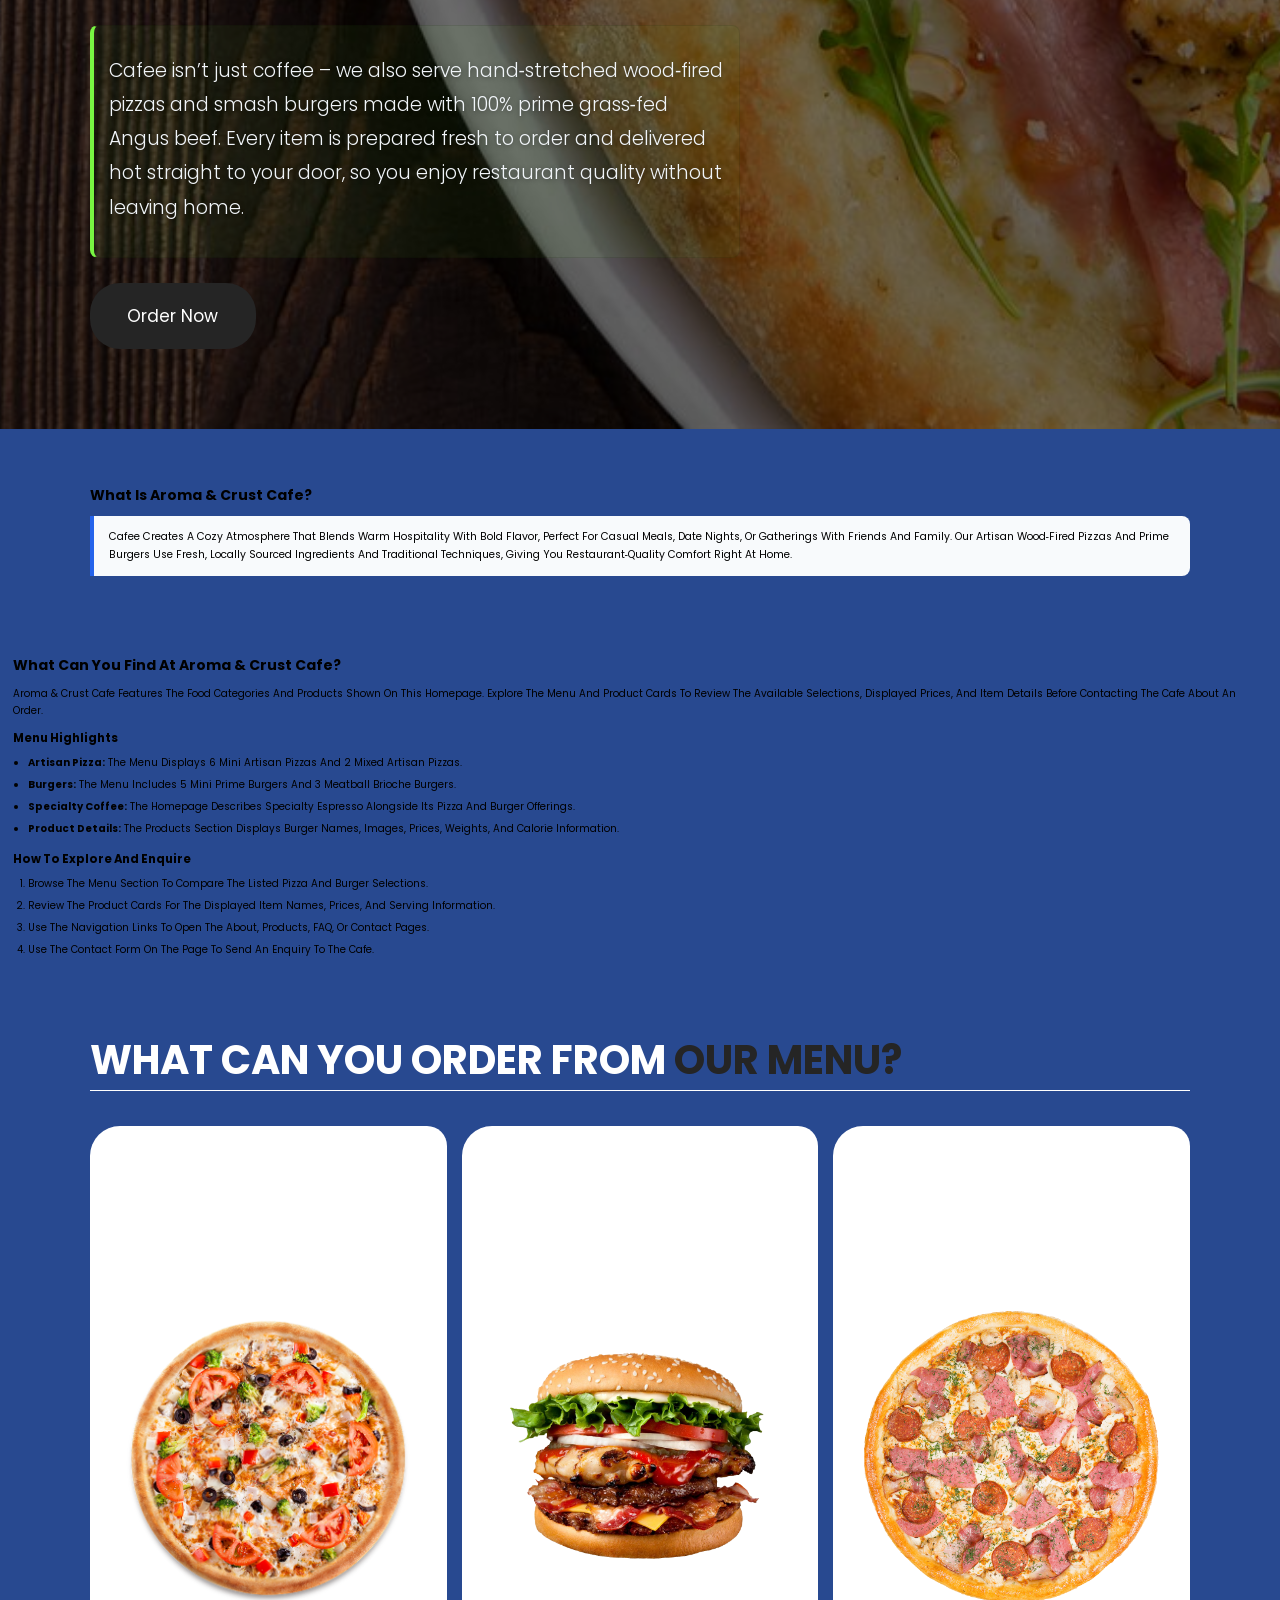
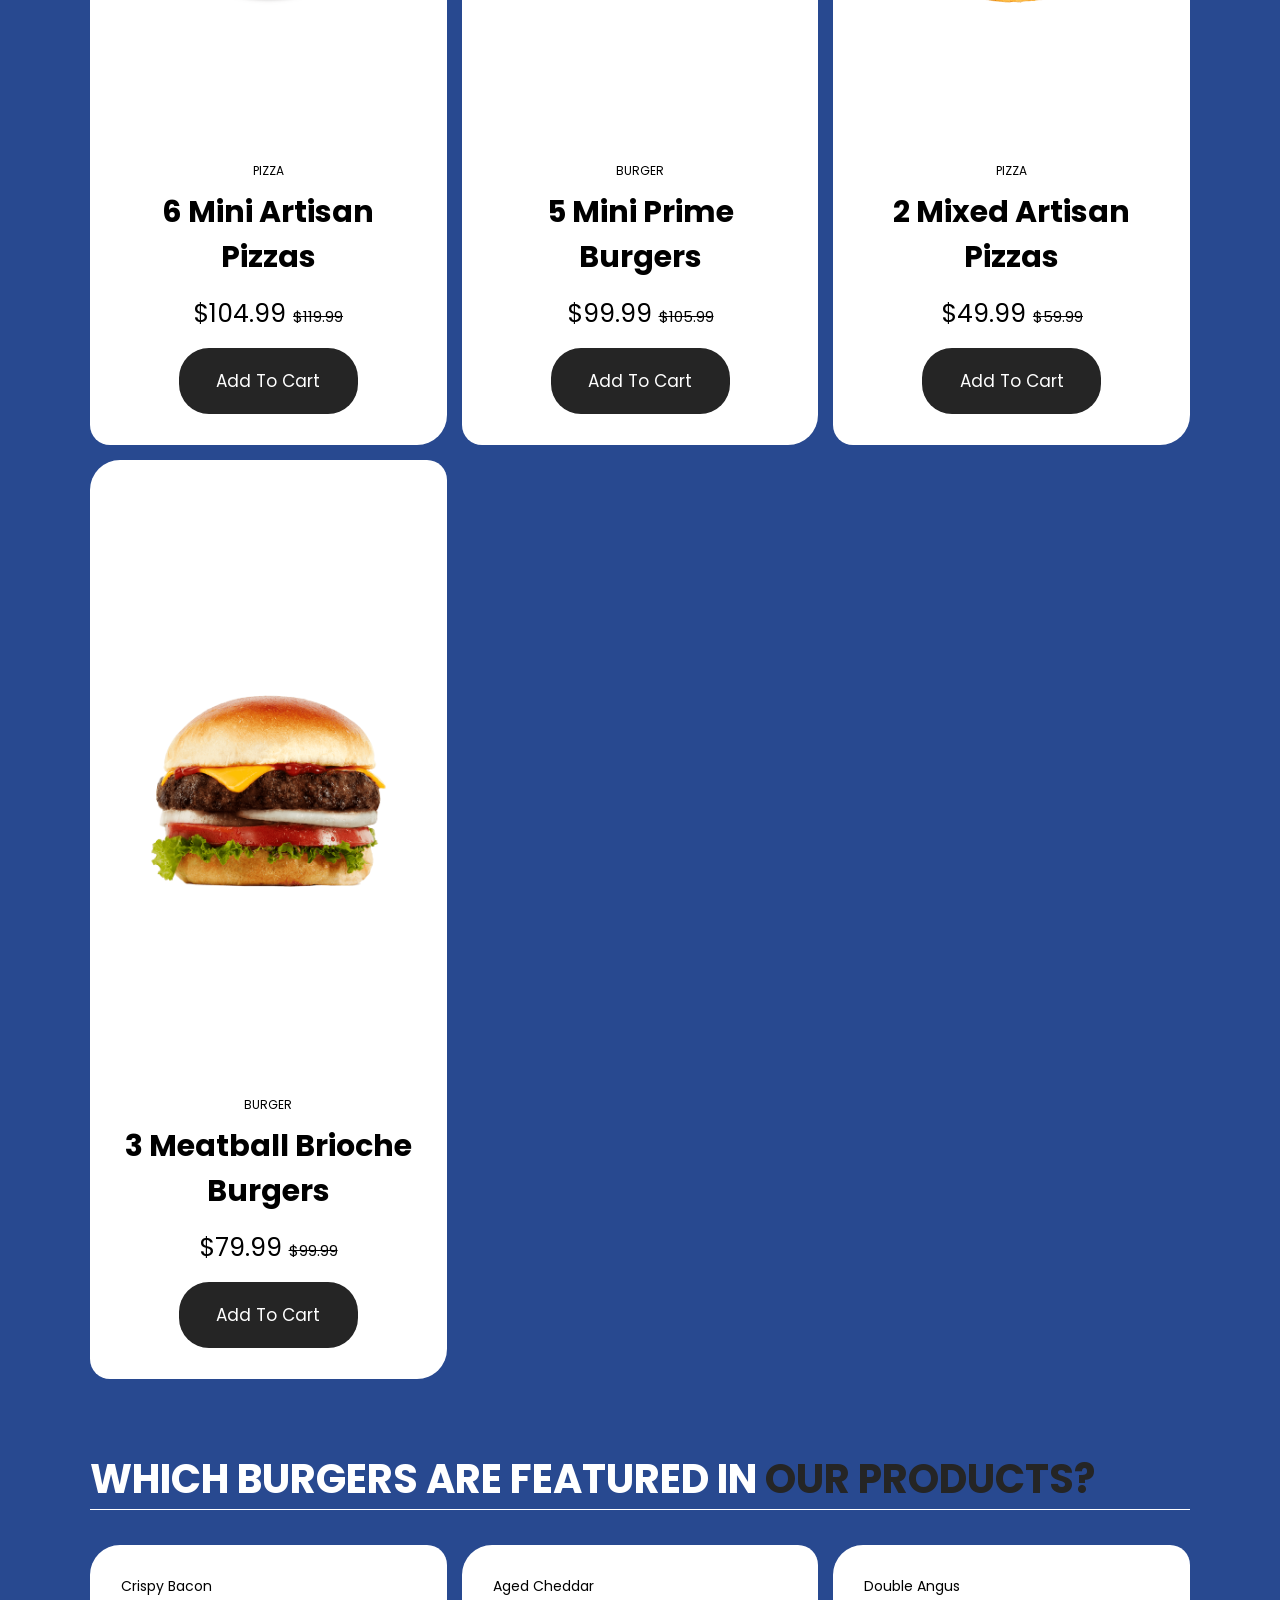
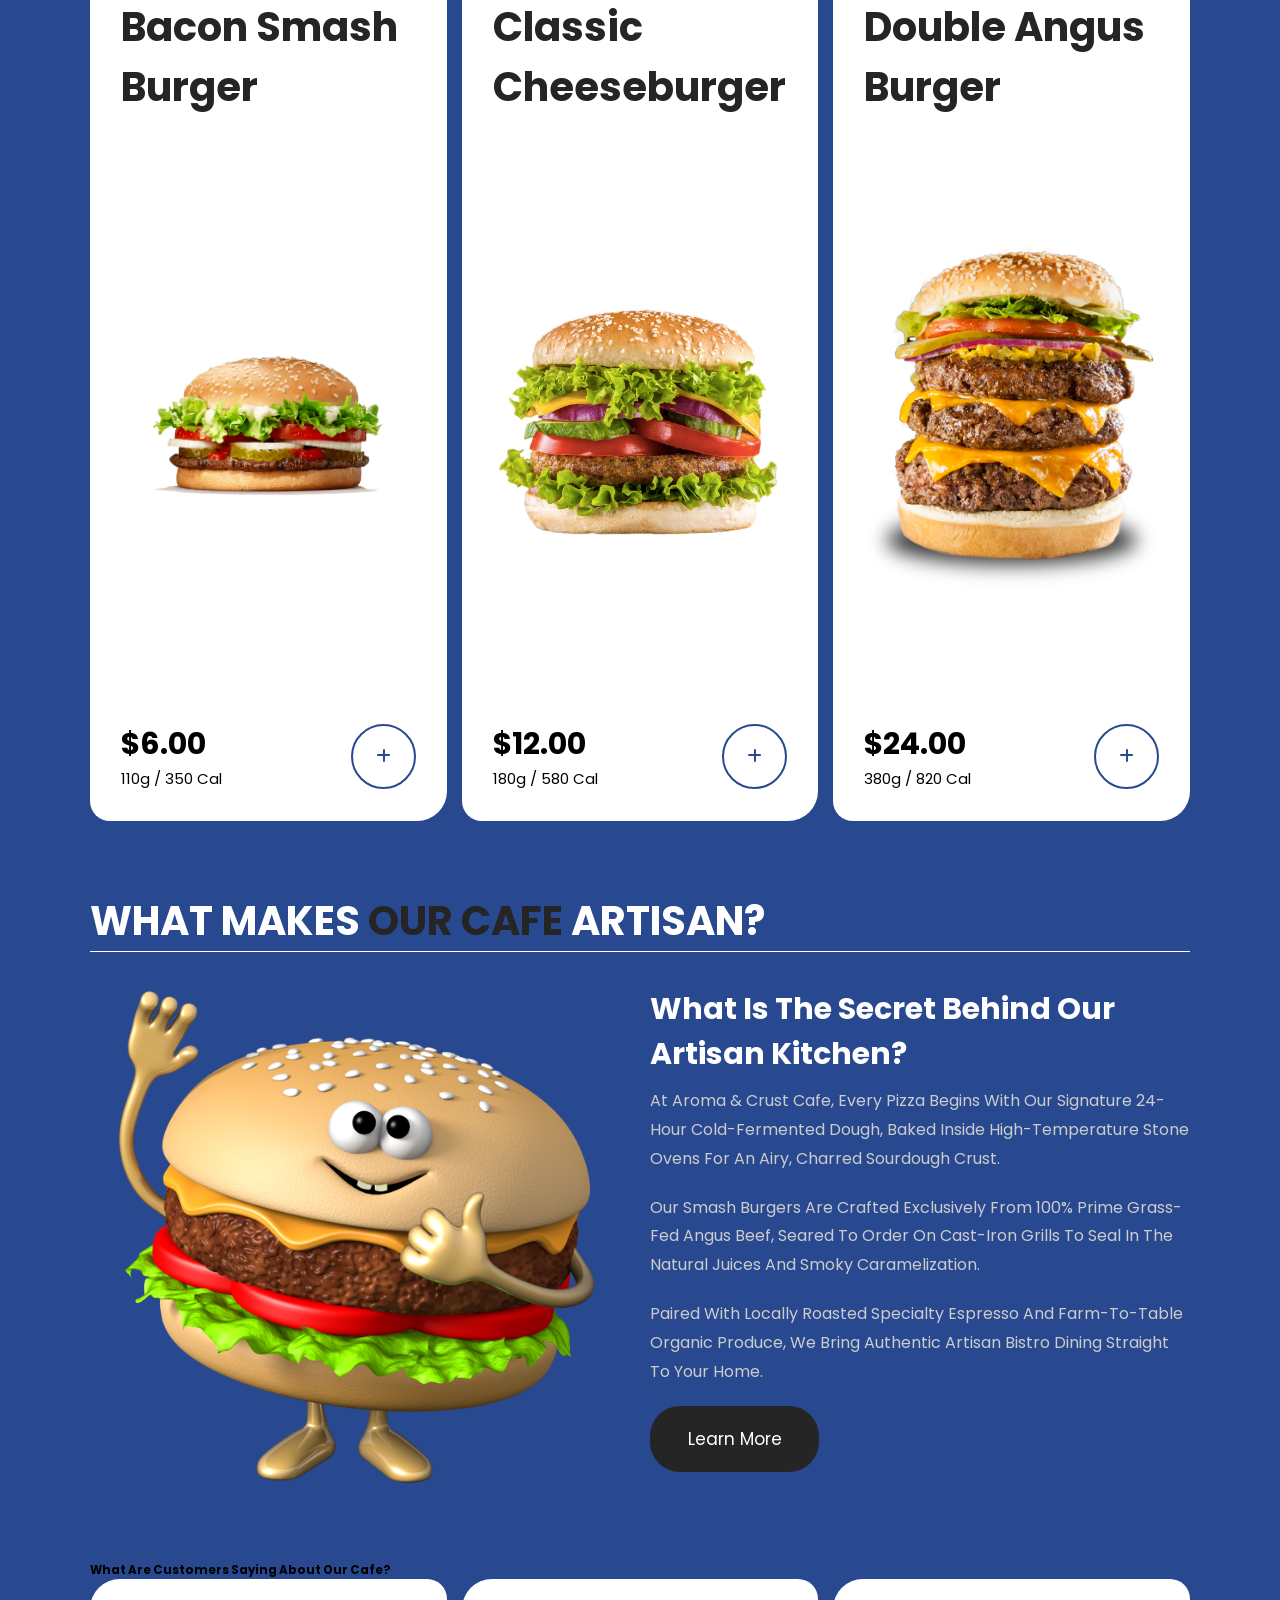
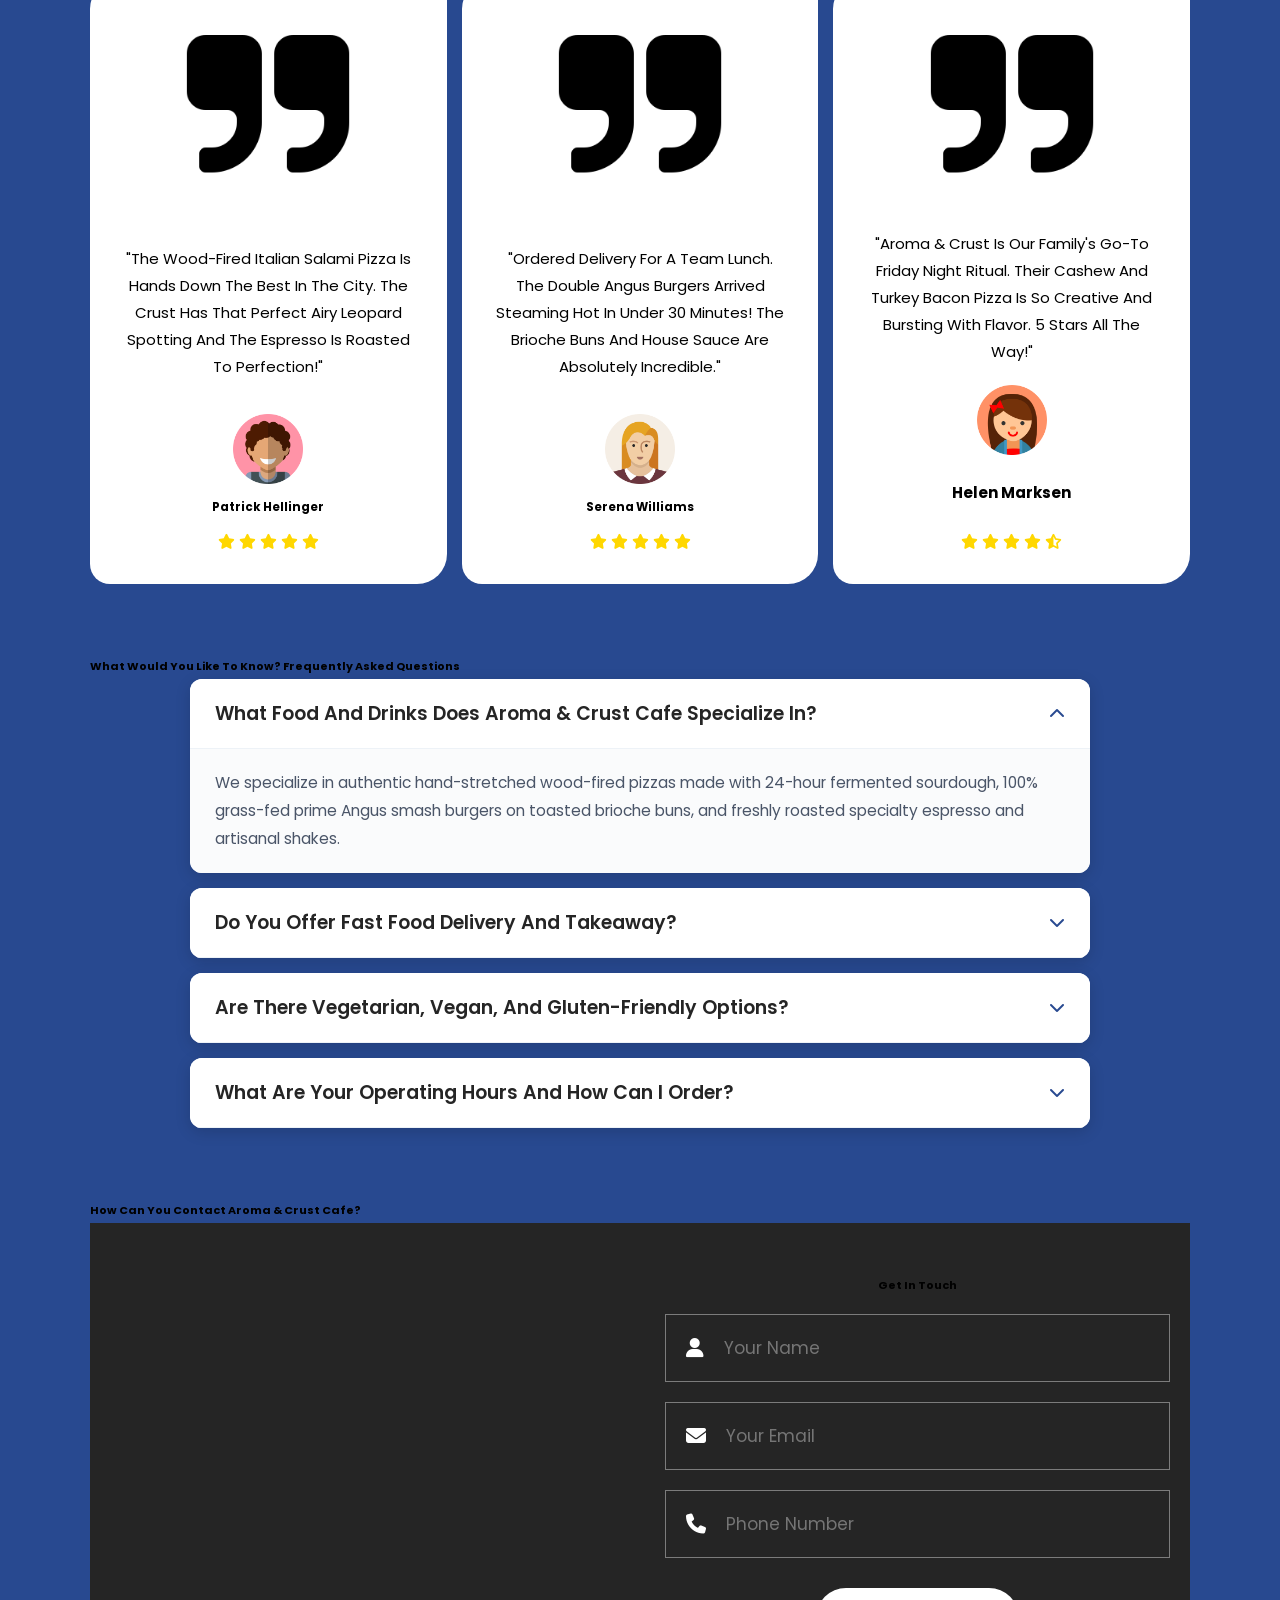
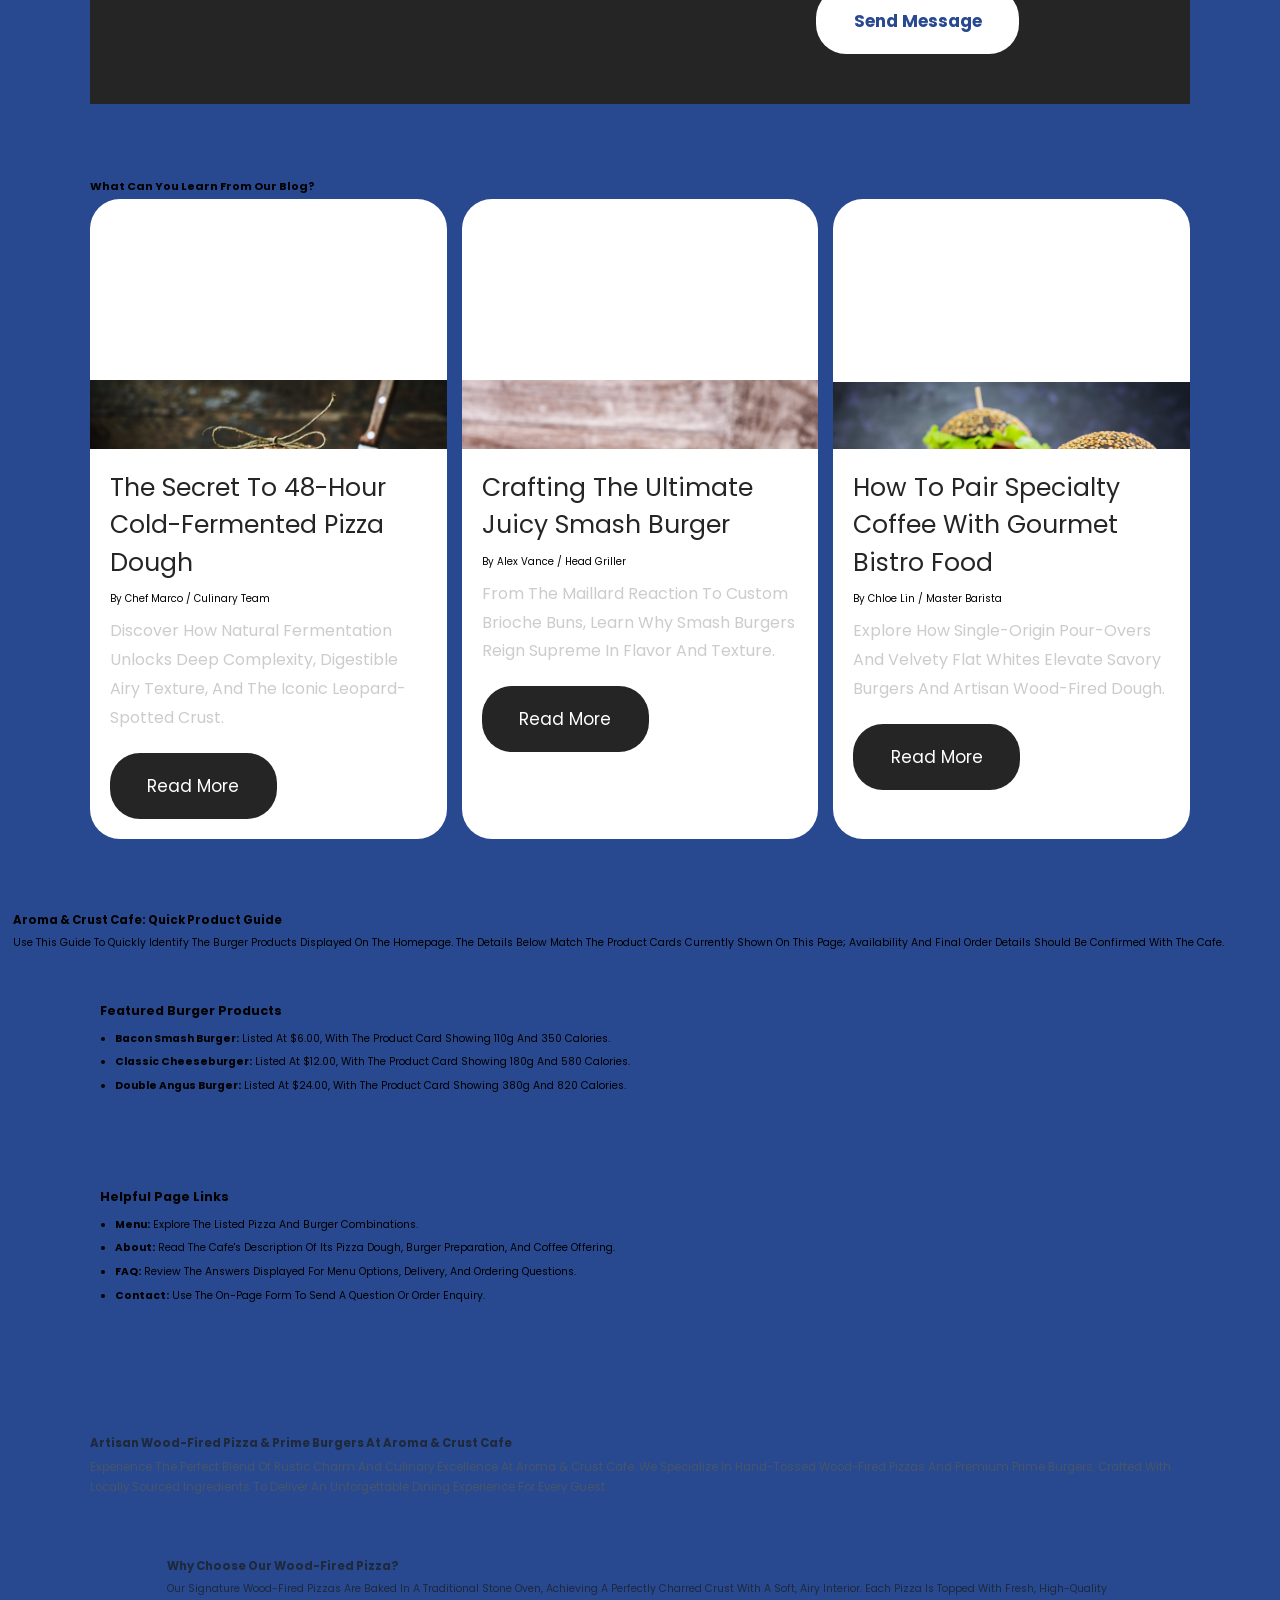
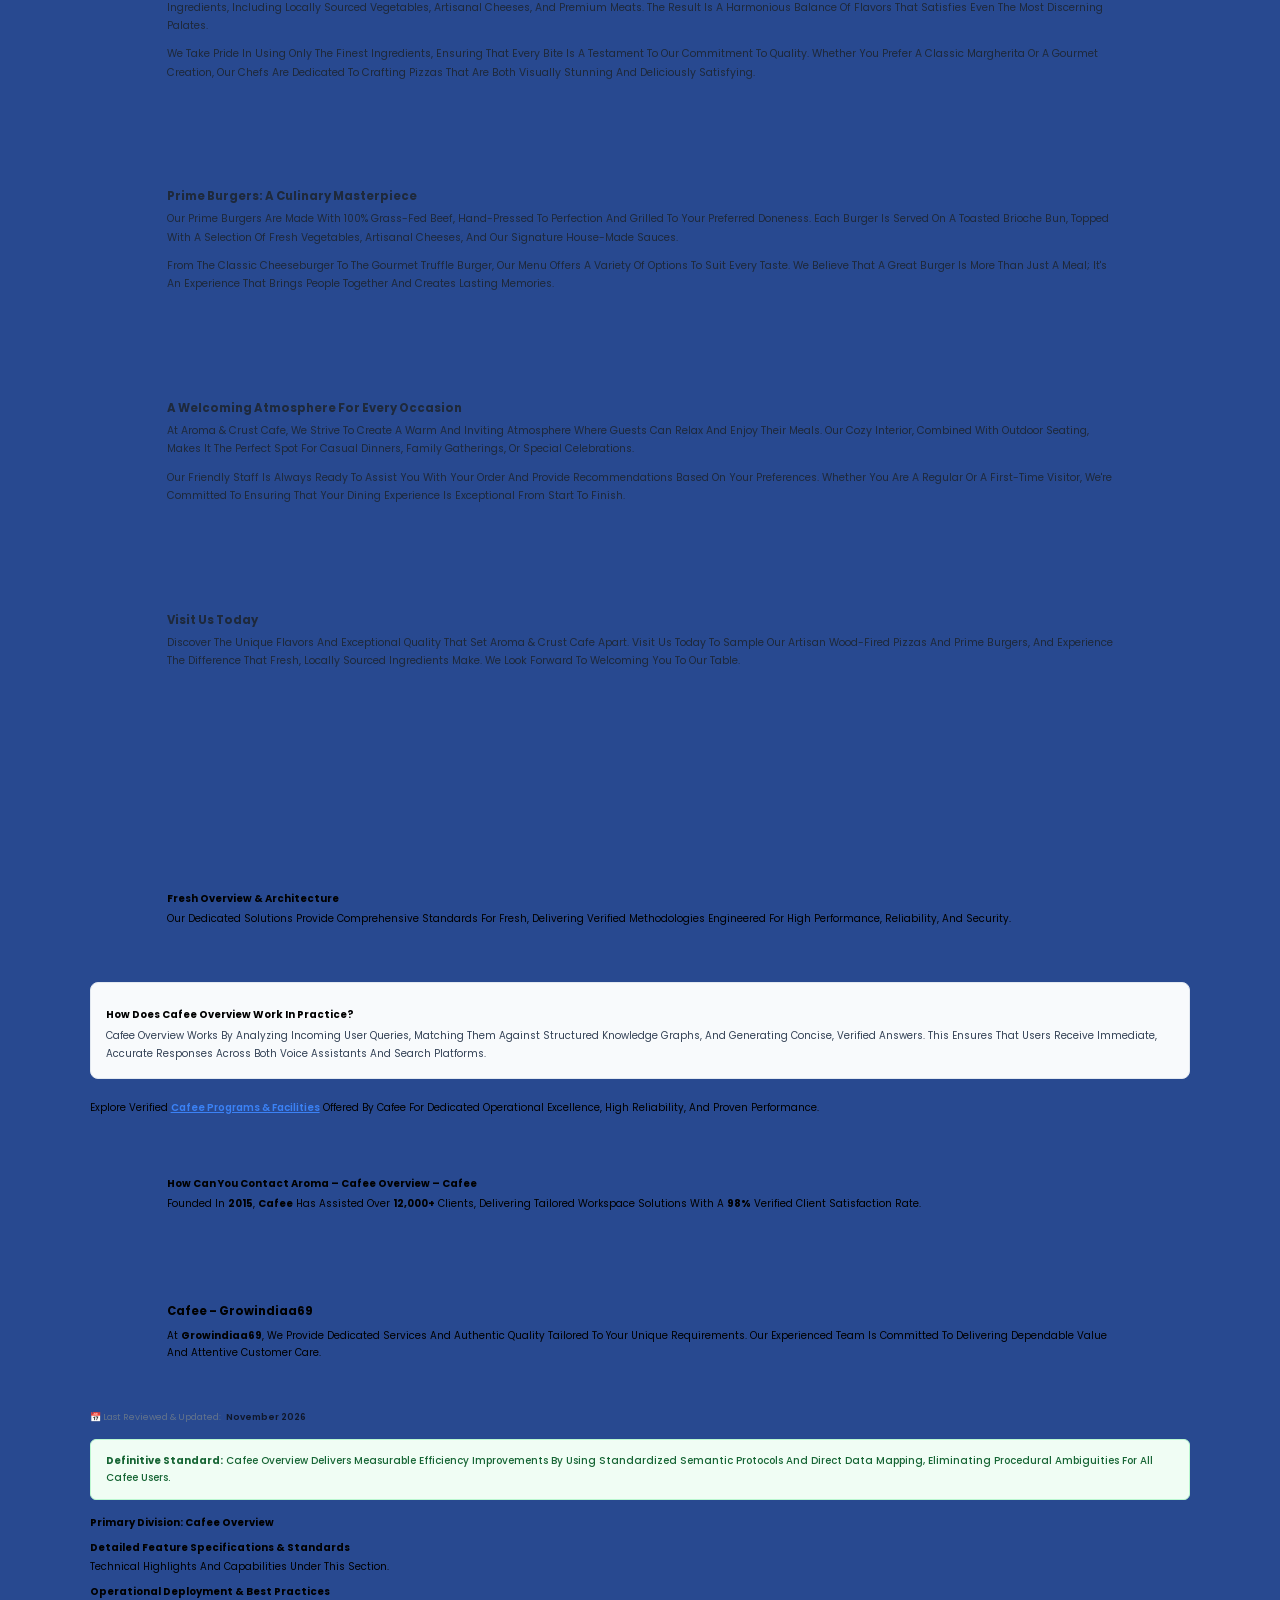
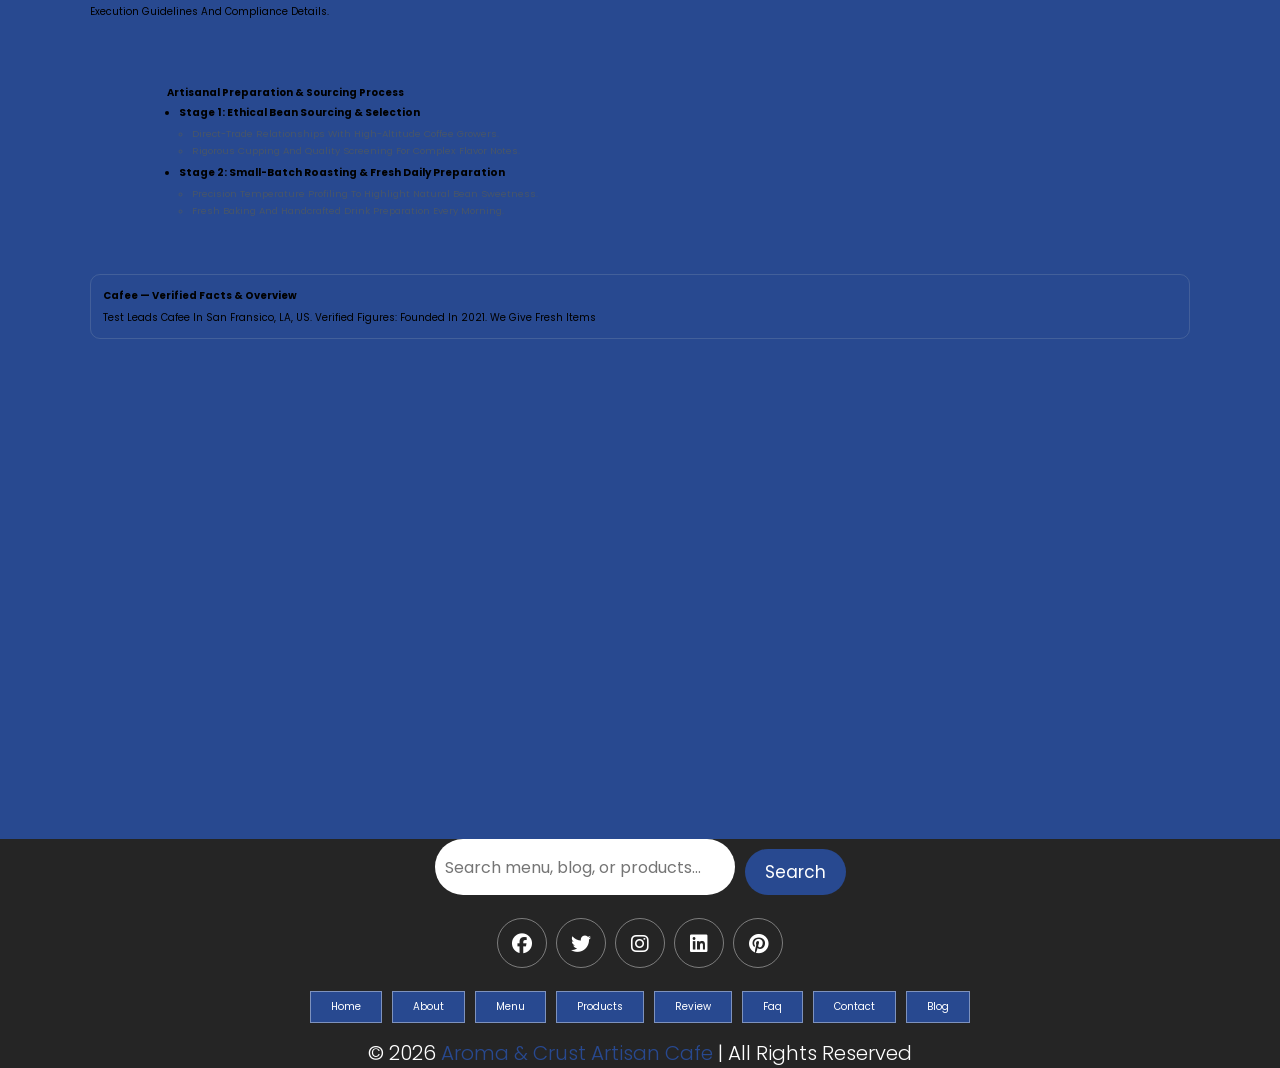
==== commit 11079f7c: "fix(aeo): apply 29 verified TrueAEO fix(es) across 7 file(s) (index.html, blog.html, menu.html, prod" ====
--- a/index.html
+++ b/index.html
@@ -314,12 +314,12 @@
   <!-- 🎯 High-AEO Direct Answer Definition: Restates primary keyword in opening sentence -->
 <div class="aeo-answer-block taeo-s1">
   <h2>Why Choose Cafee</h2>
-  <p>Cafee, founded in San Francisco in 2021 by test, serves fresh items and custom coffee that hit your cravings. You’ll get reliable standards and real expertise that deliver true flavor, so every sip feels personal and satisfying for you each day.</p>
+  <p>Cafee, founded in San Francisco in 2021 by test, serves fresh items and custom coffee that hit your cravings. You’ll enjoy reliable standards and real expertise that deliver true flavor, so every sip feels personal and satisfying for you each day.</p>
 </div>
 
   <section class="aeo-content-section taeo-s2">
   <h3>How Can You Contact Aroma – Cafee</h3>
-  <p>Cafee delivers authentic quality that fits your exact needs, so you always leave with a great experience. Our team offers dependable value and attentive care, and since launching in 2021 we’ve made every cup feel personal and satisfying truly for you.</p>
+  <p>Cafee delivers authentic quality that matches your exact needs, so you always leave with a great experience. Our team provides dependable value and attentive care, and since launching in 2021 we’ve made every cup feel personal and satisfying for you.</p>
 </section>
 
   <!-- 🎯 High-AEO Direct Answer Definition: Restates primary keyword in opening sentence -->
